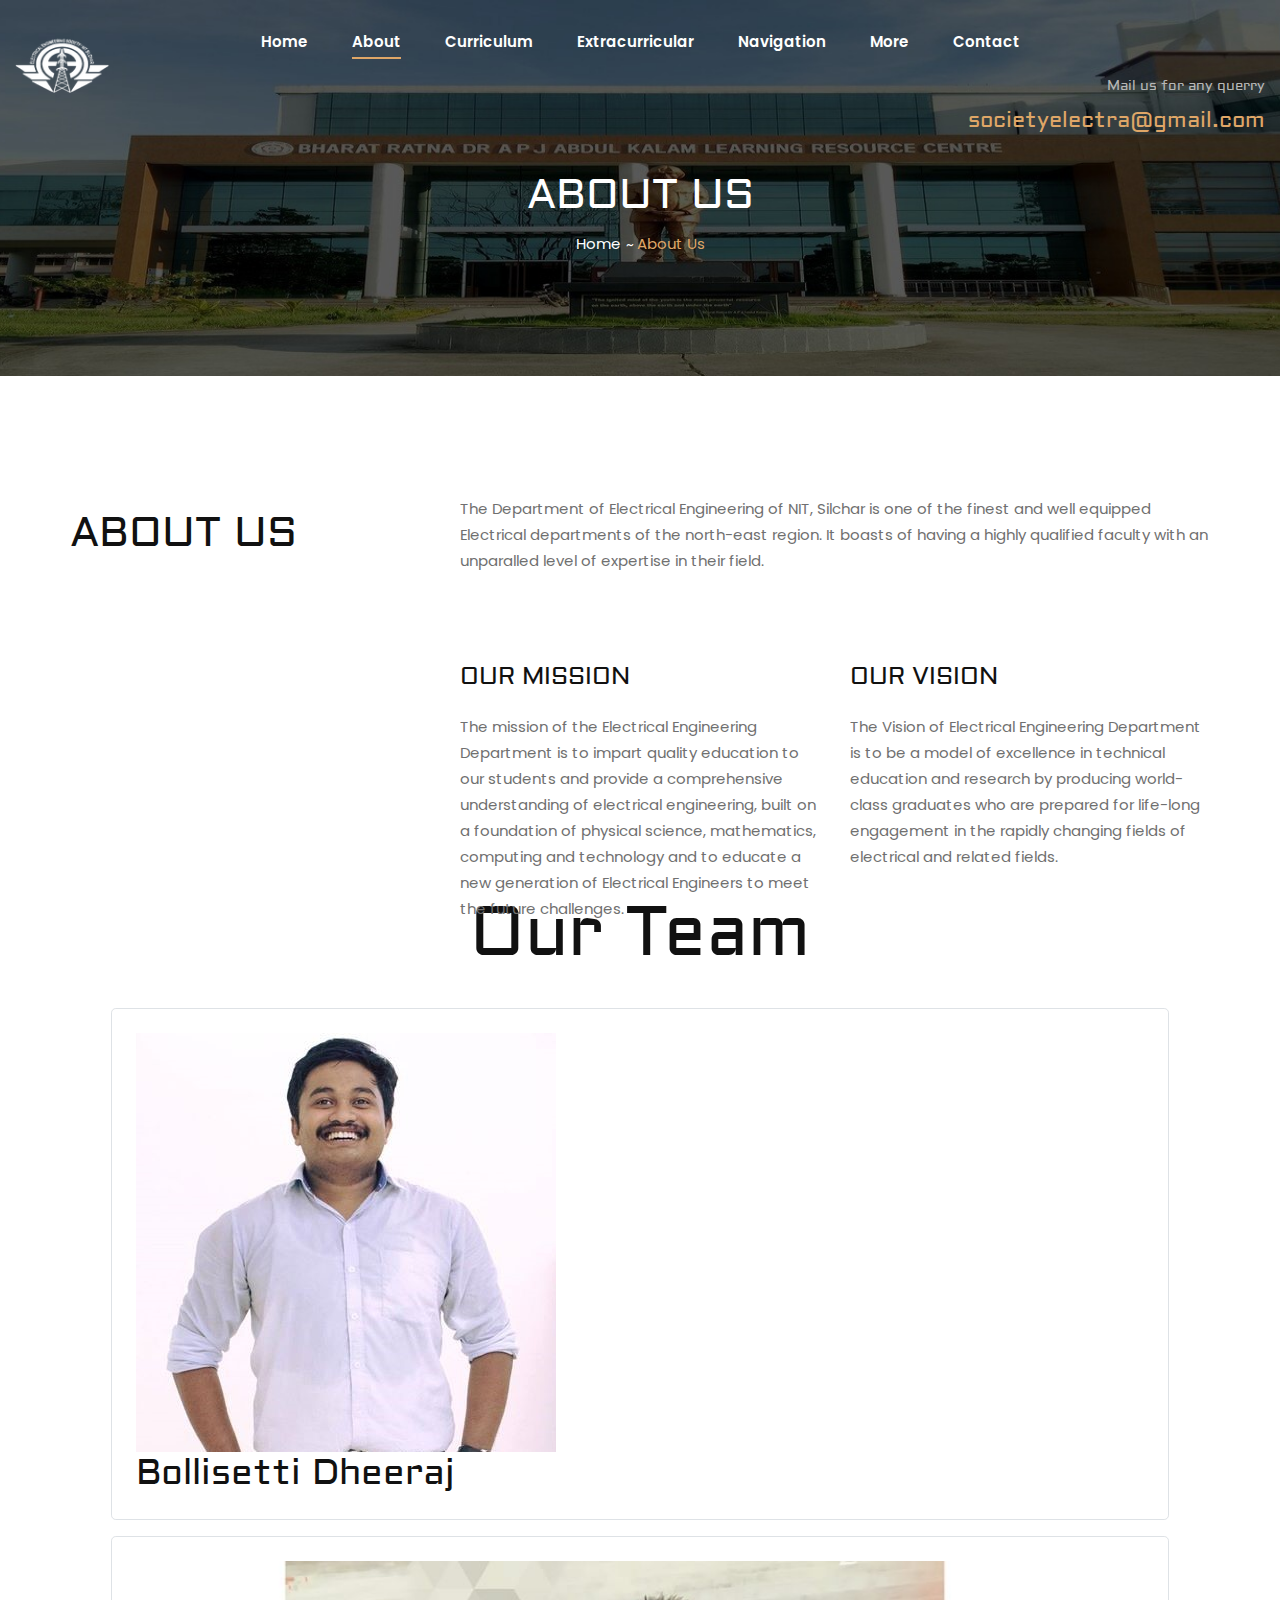
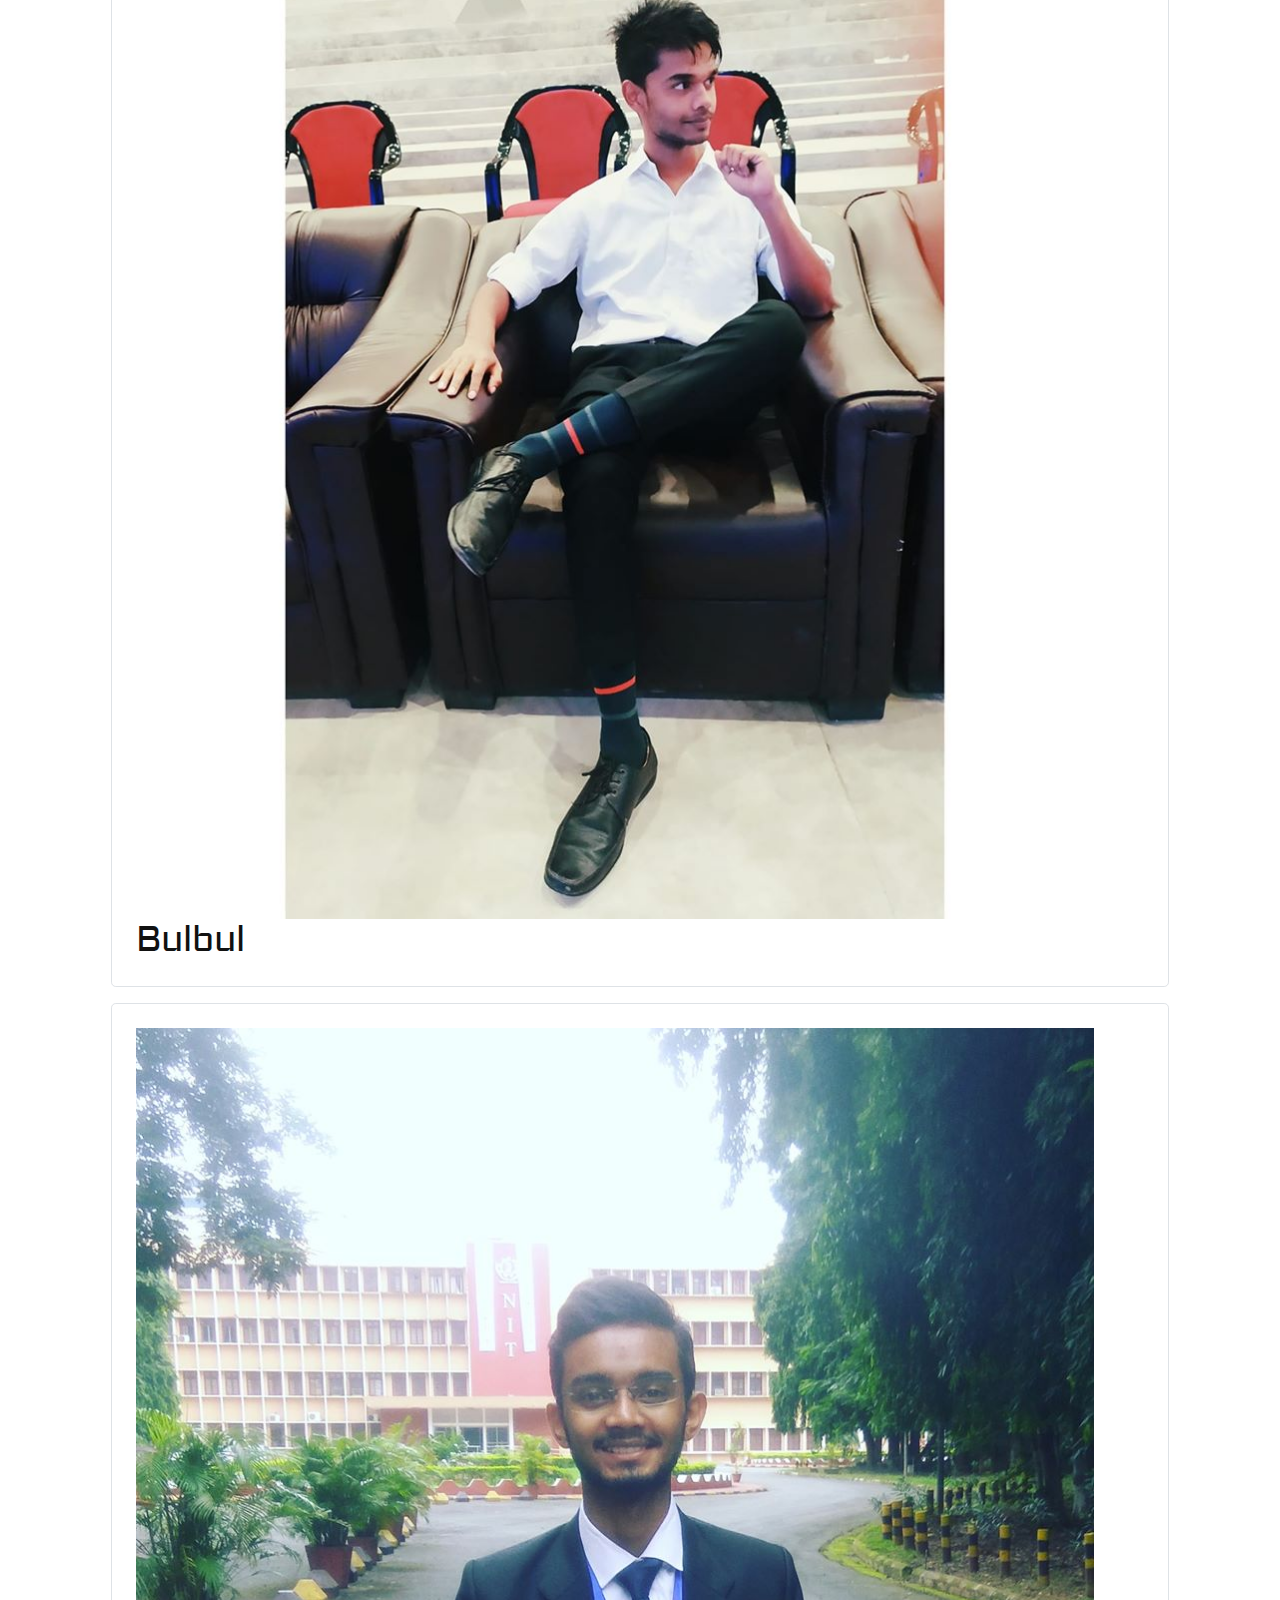
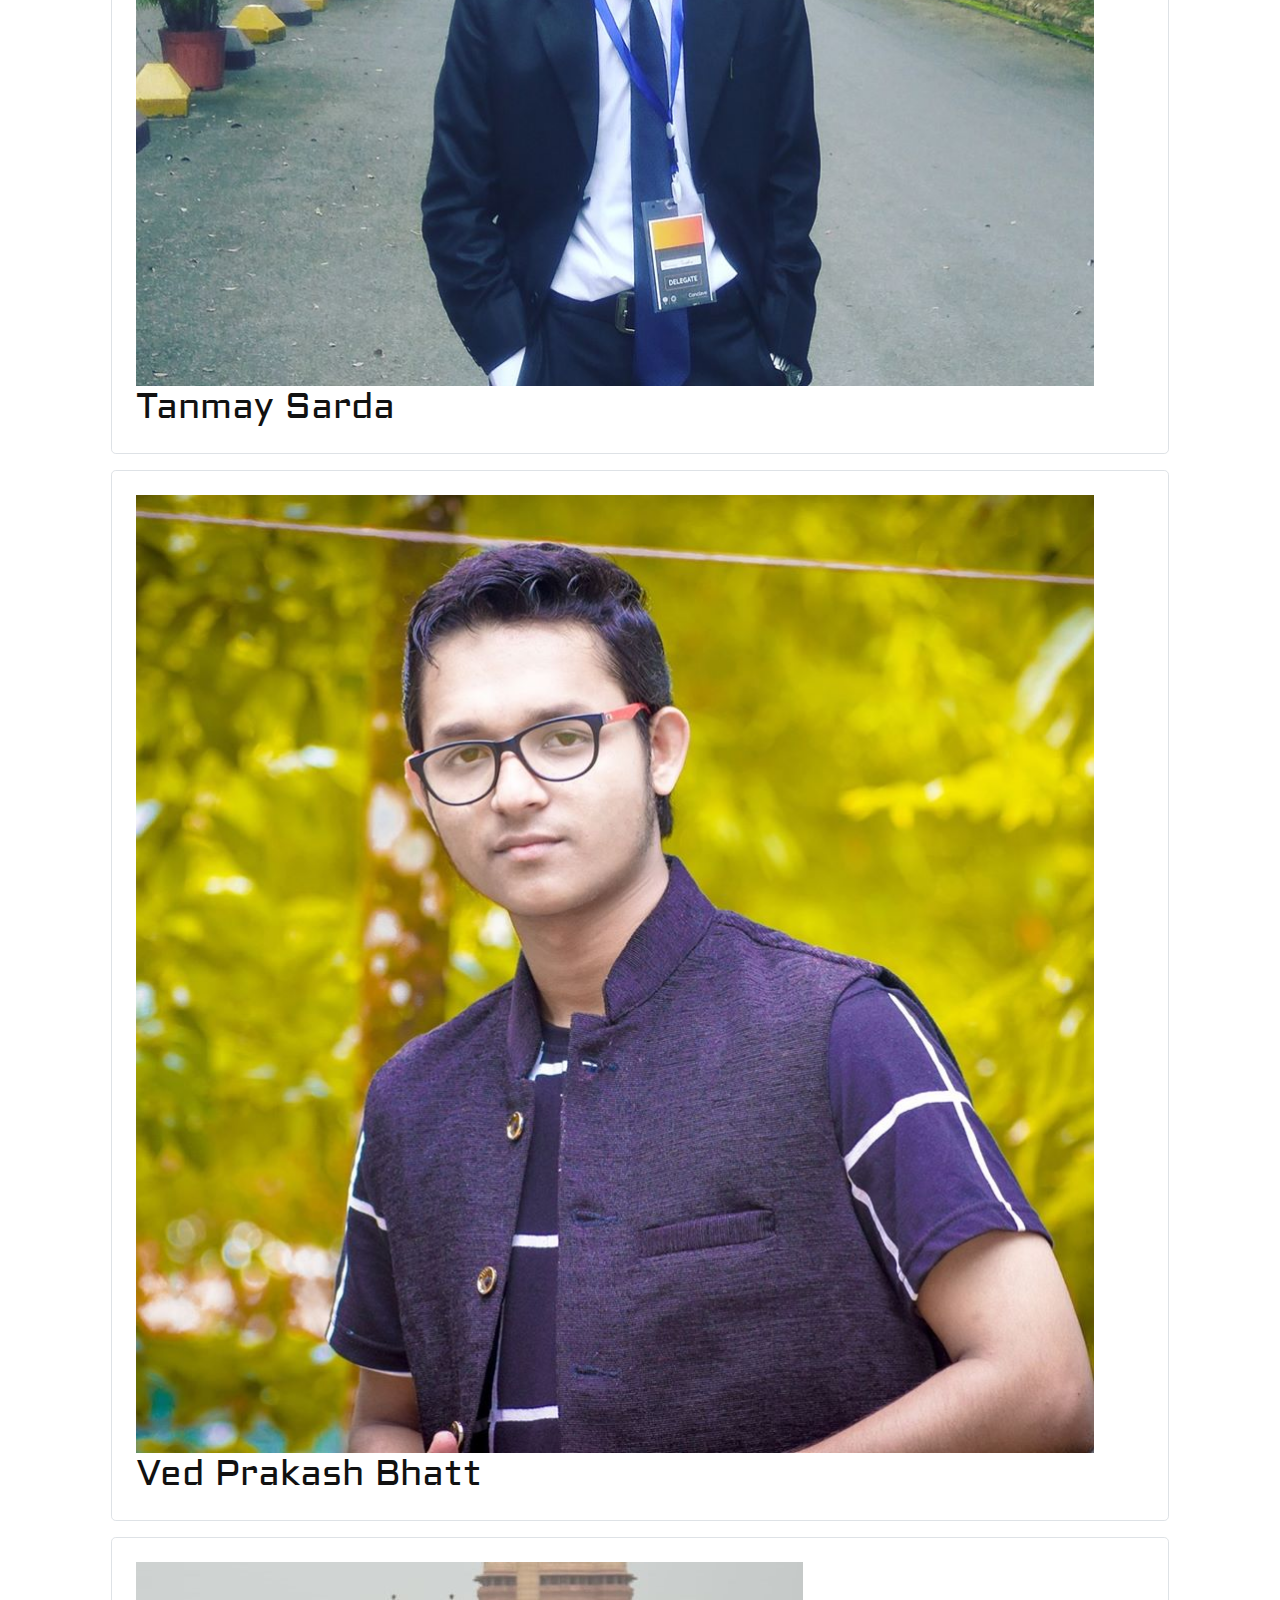
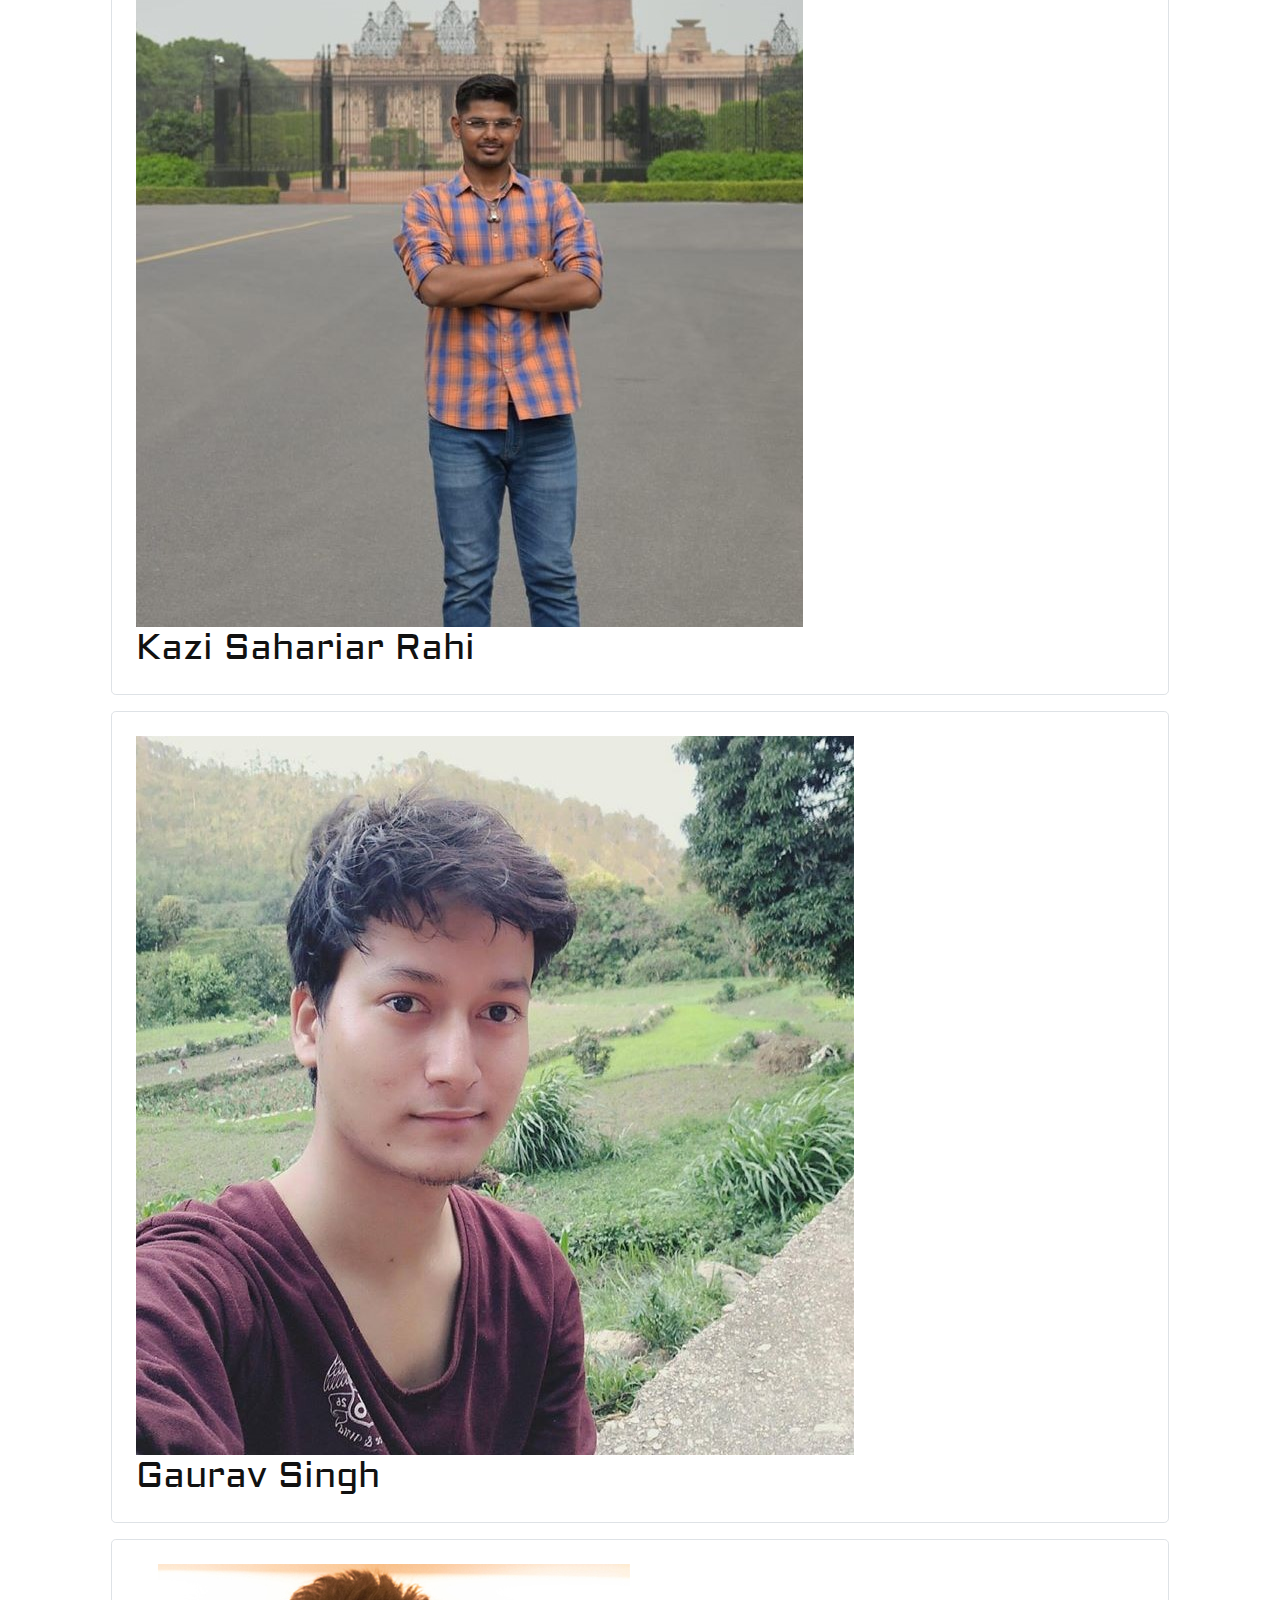
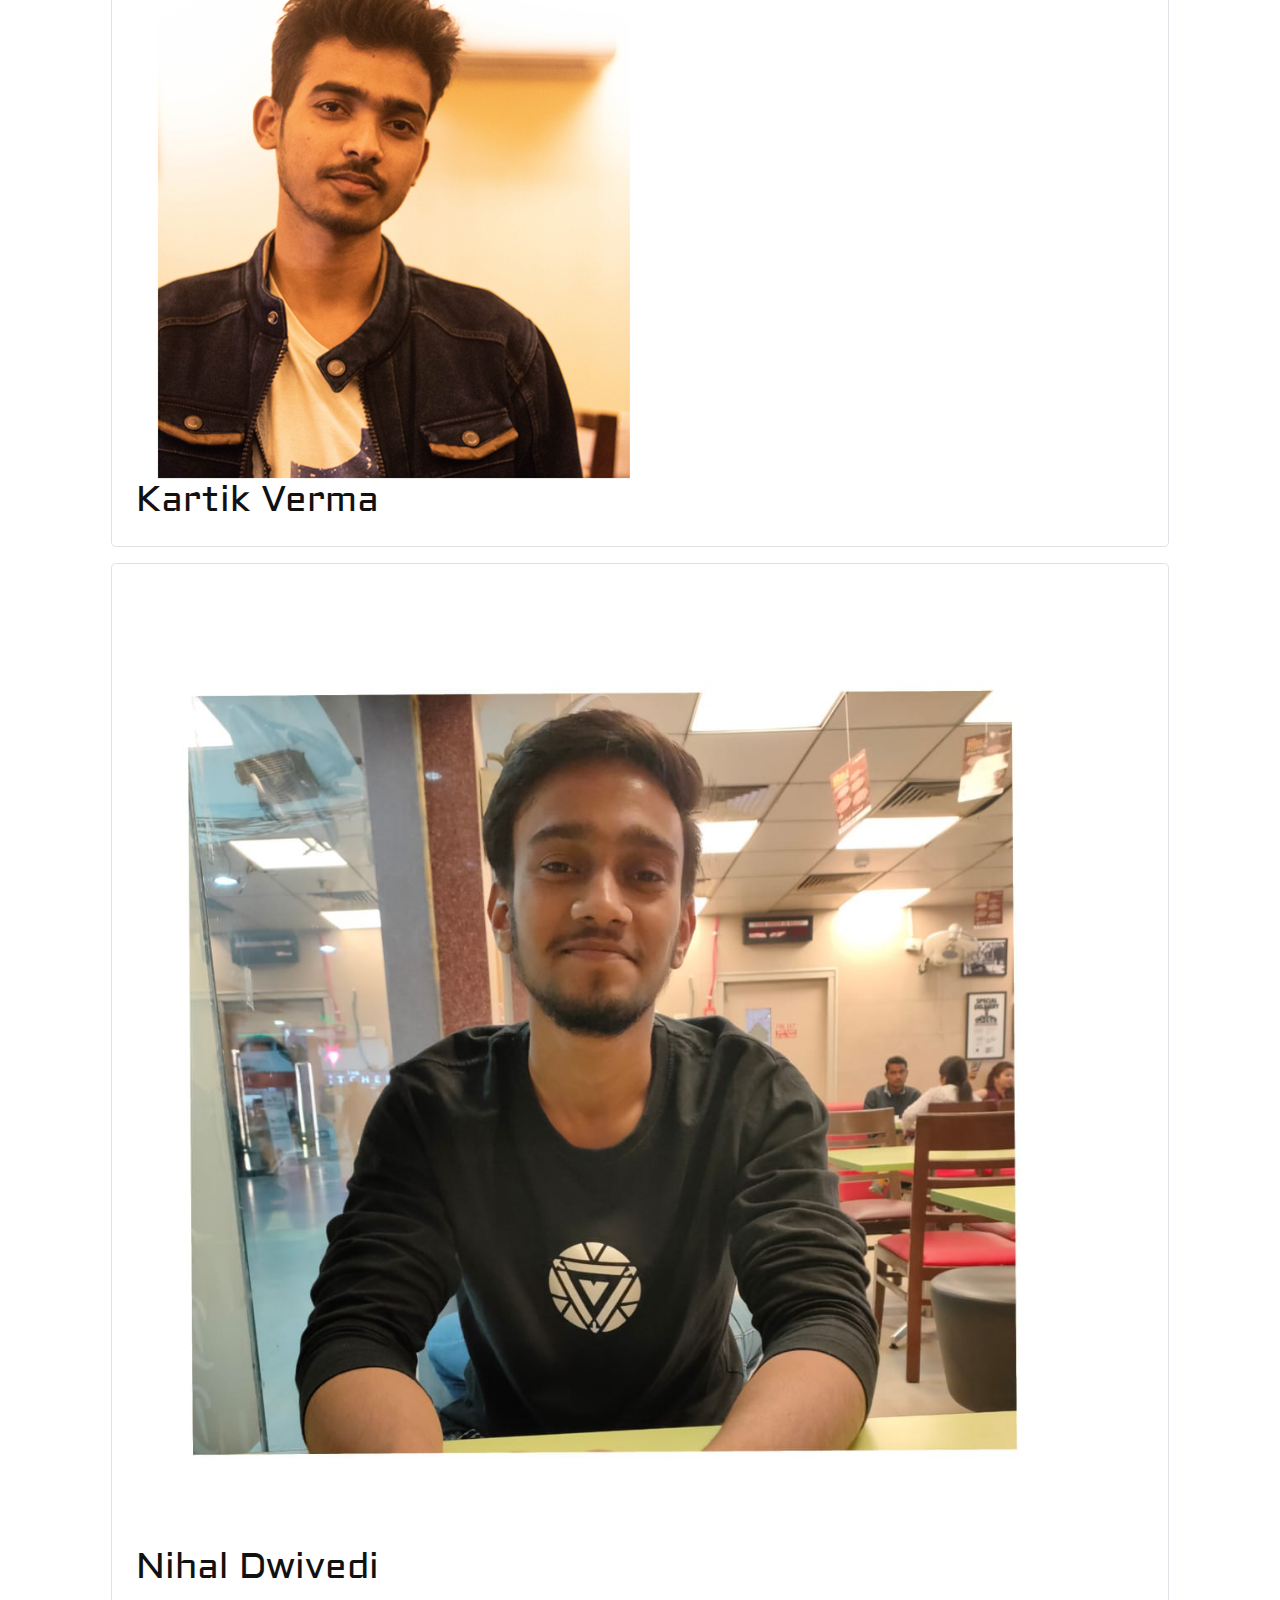
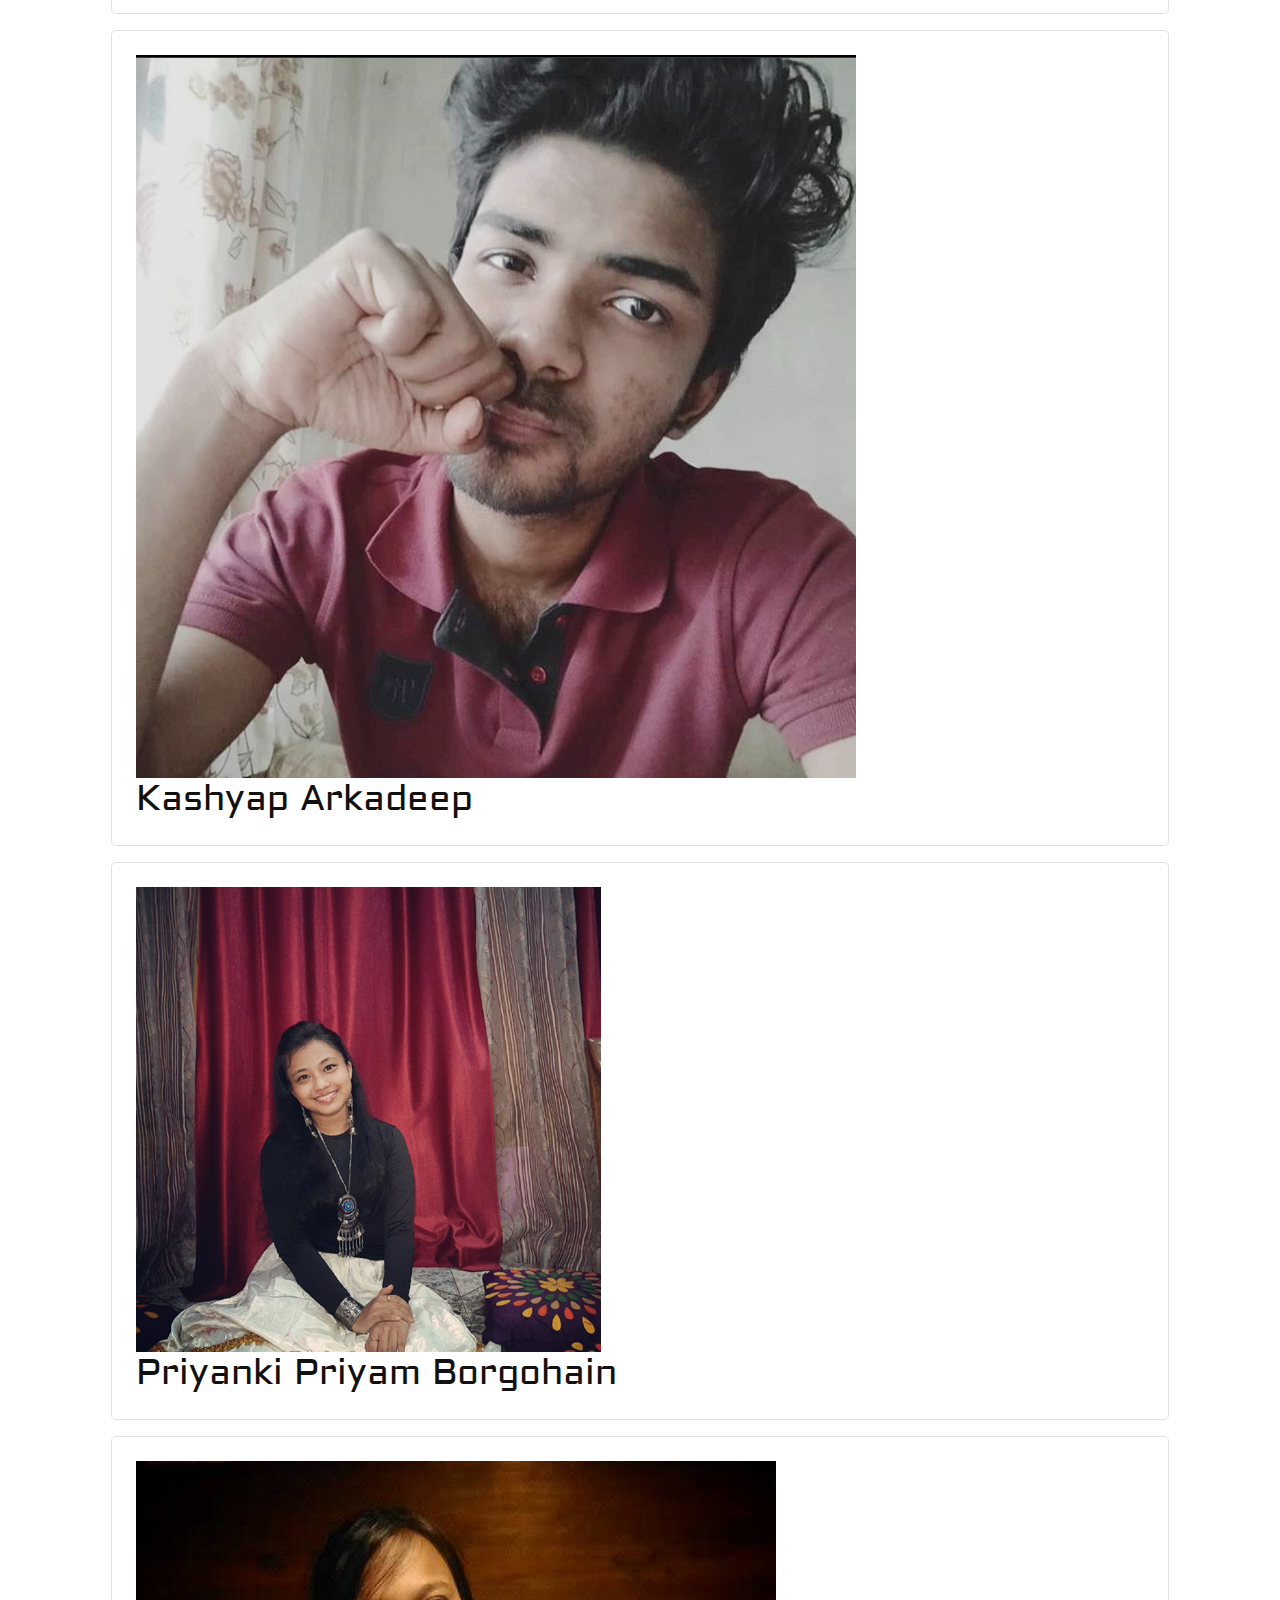
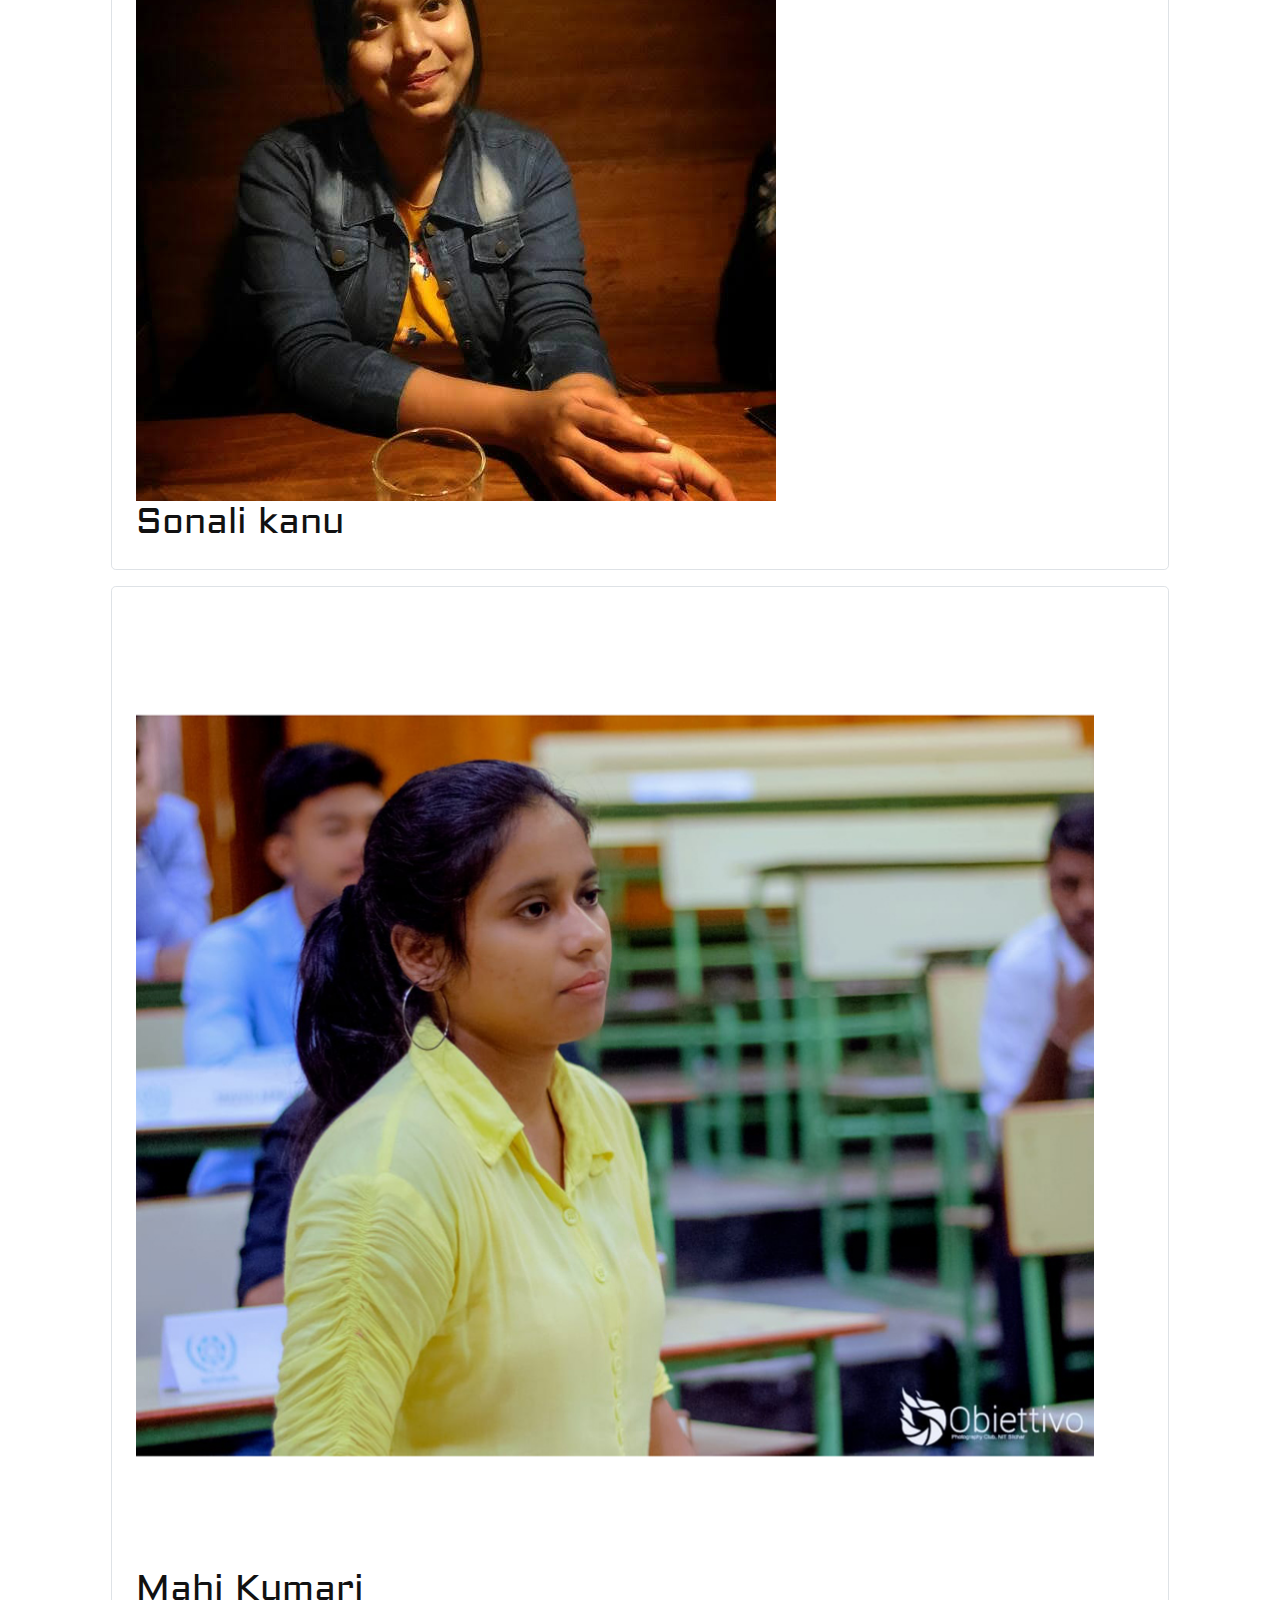
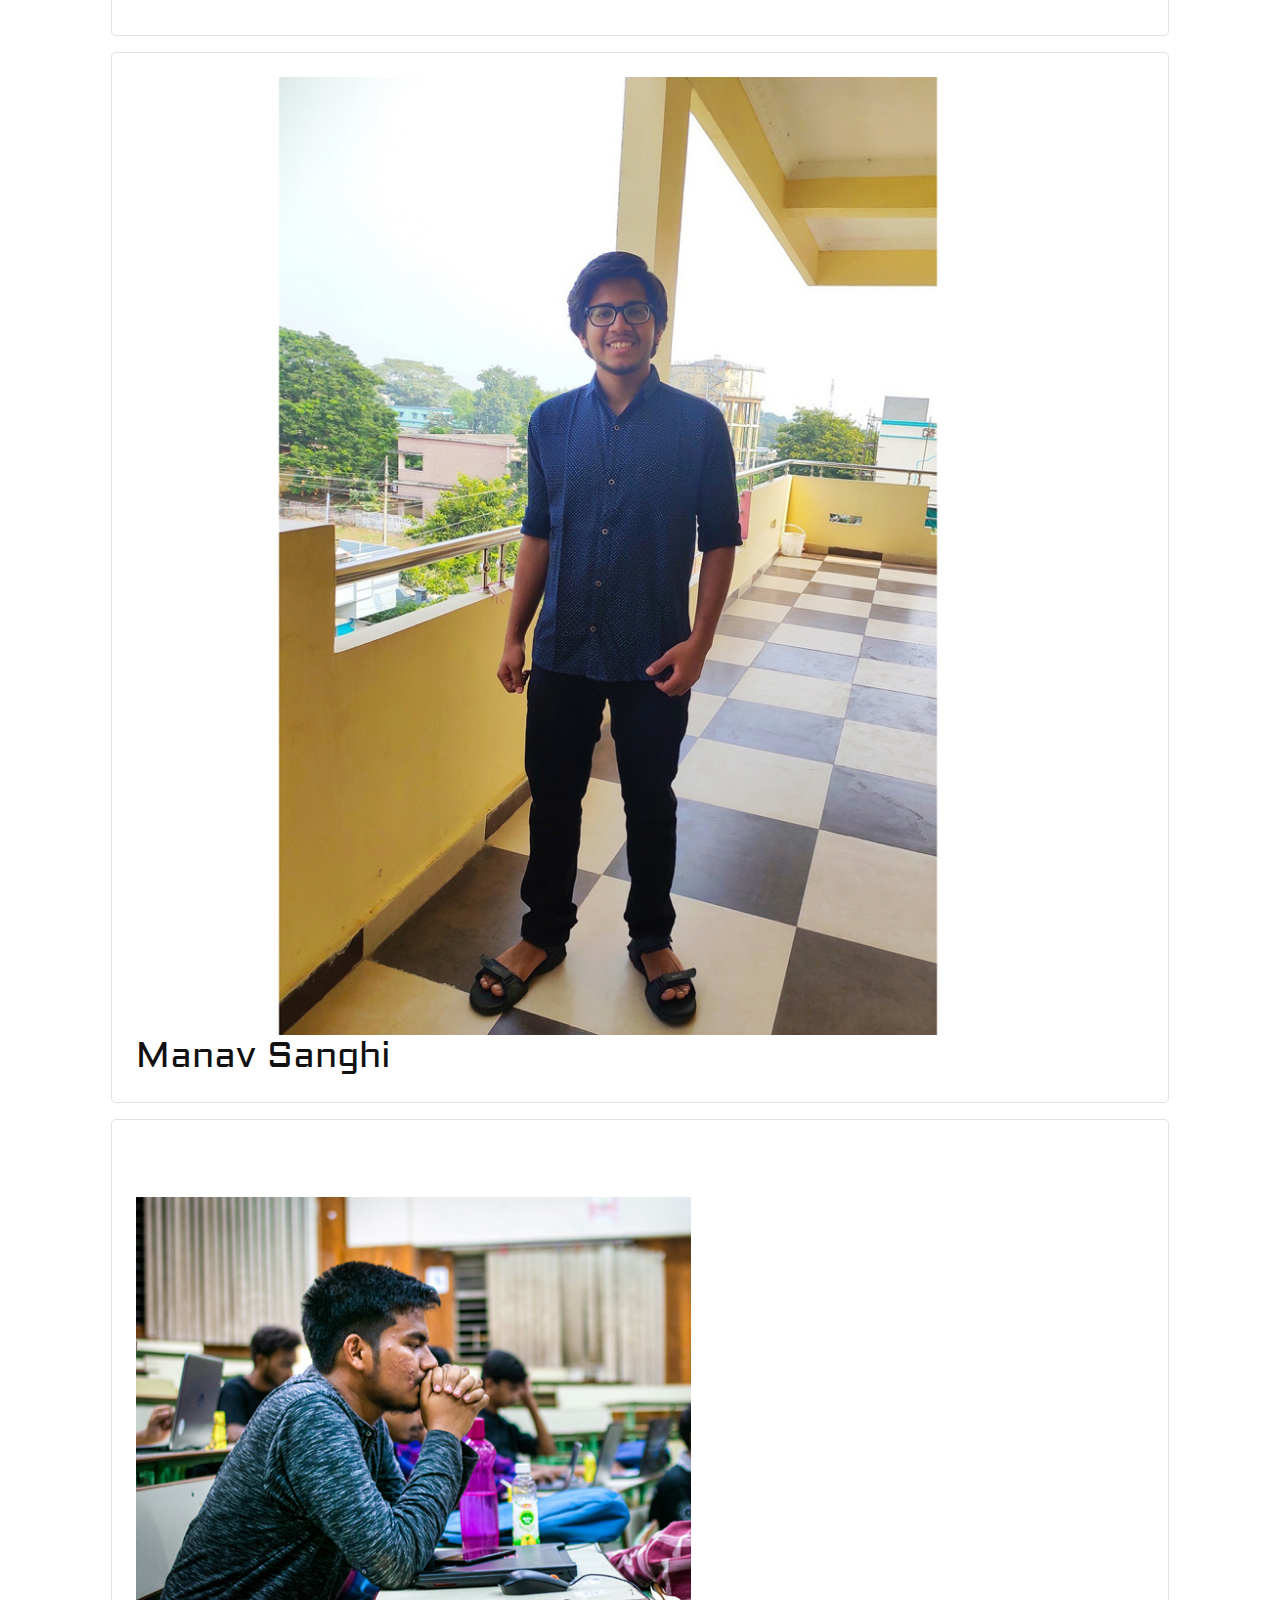
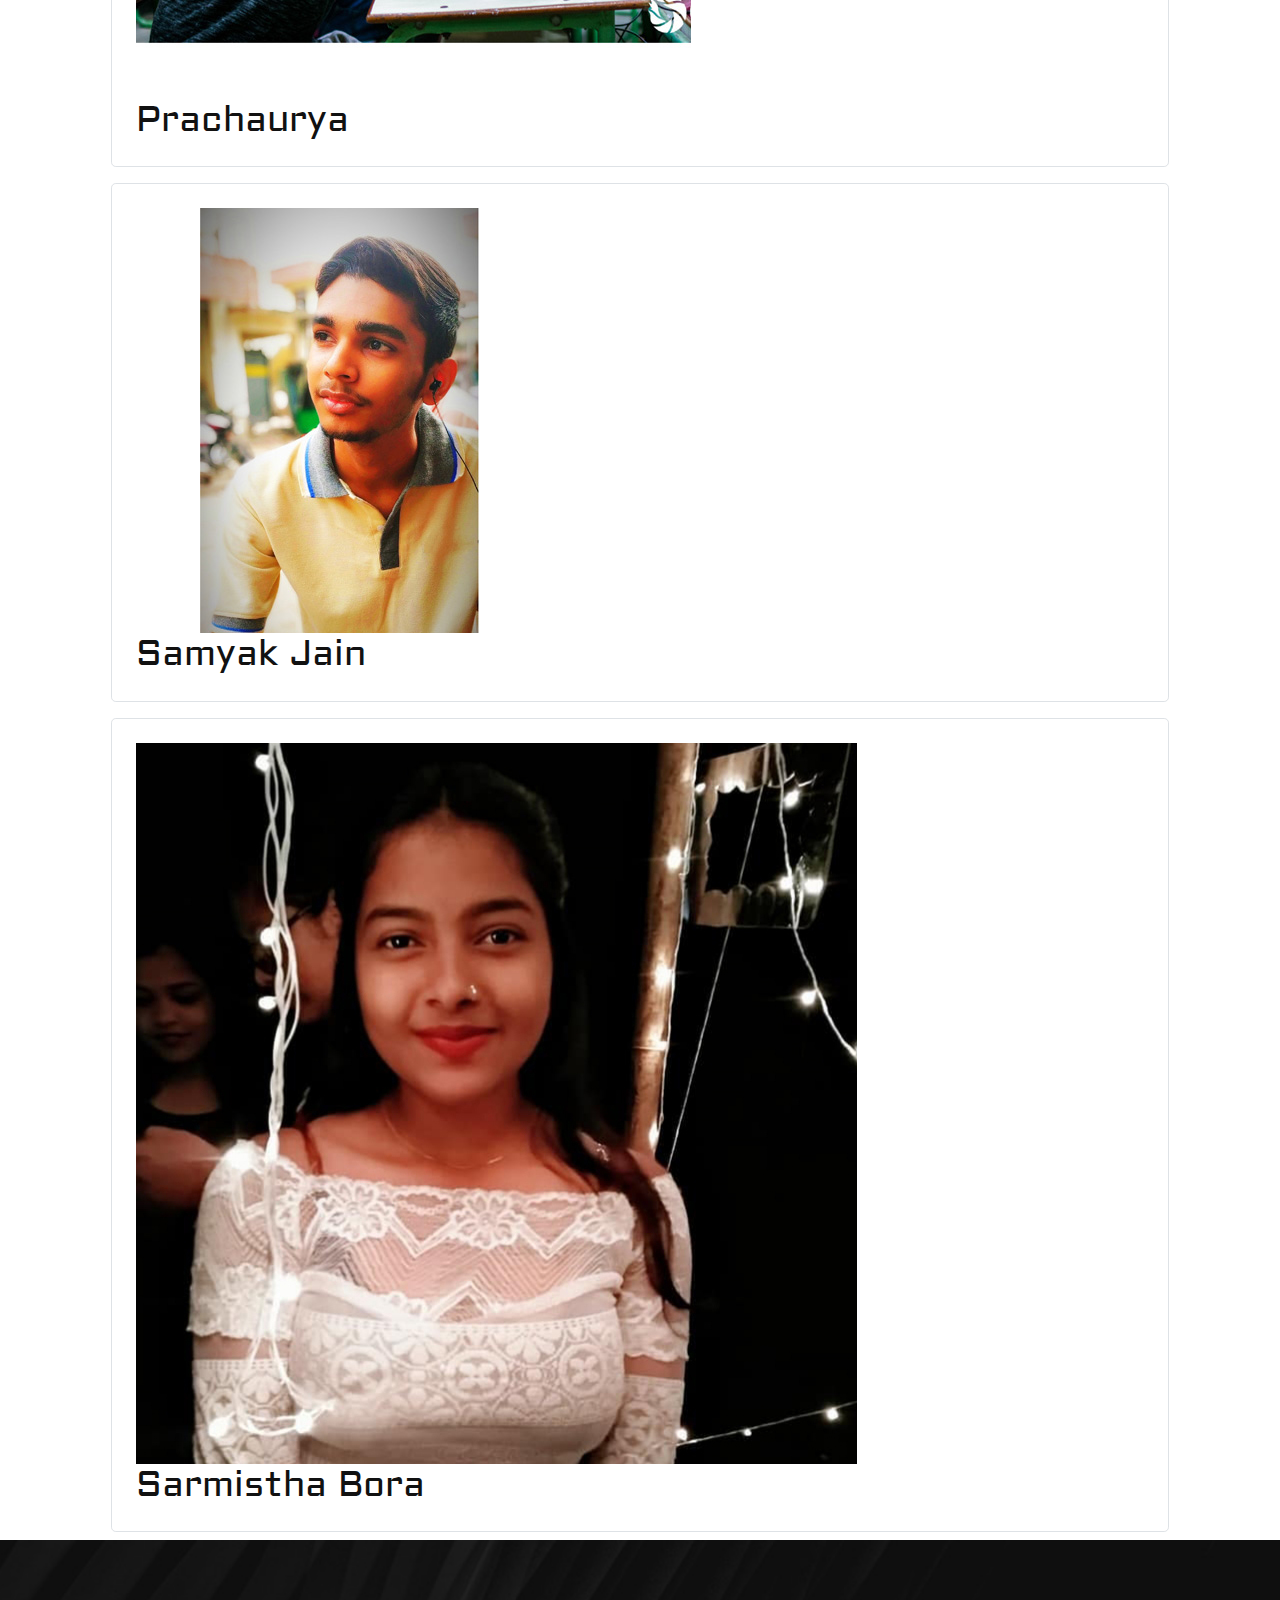
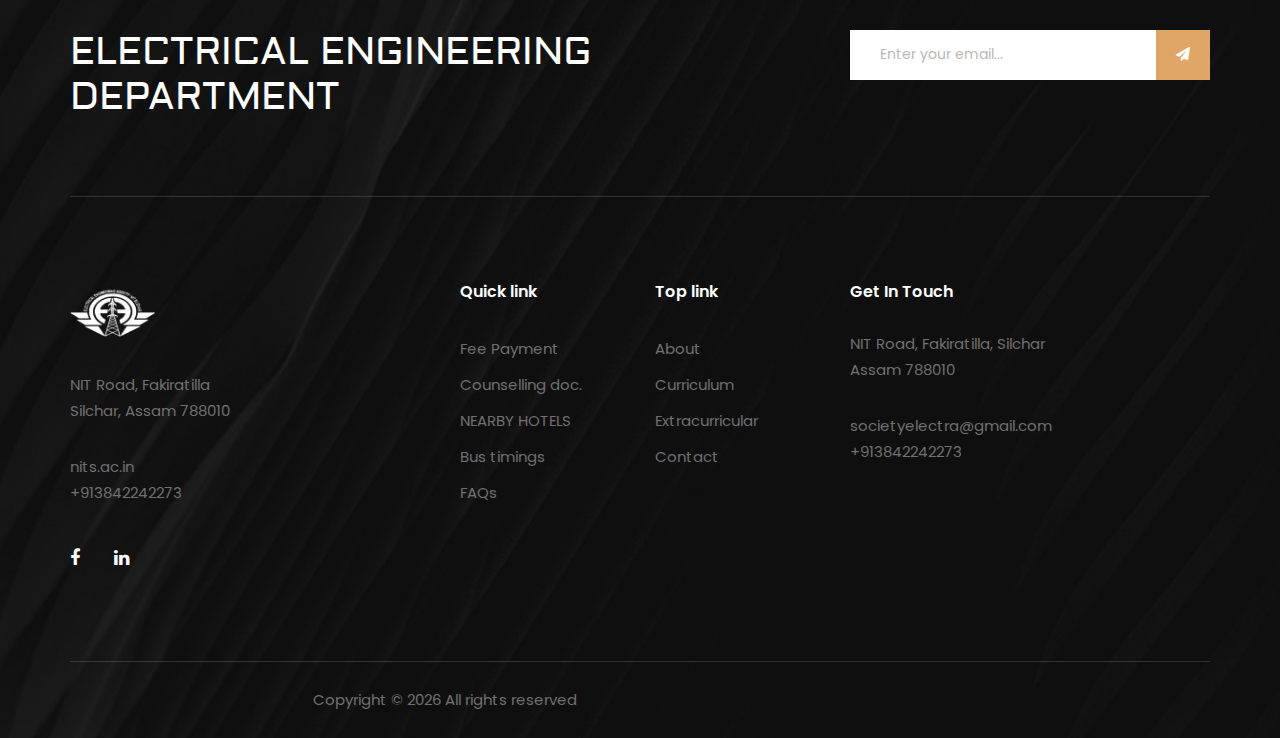
==== about.html @ b8d0cdab "Update about.html" ====
<!DOCTYPE html>
<html lang="zxx">


<!-- Mirrored from preview.colorlib.com/theme/staging/about.html by HTTrack Website Copier/3.x [XR&CO'2014], Sat, 24 Oct 2020 07:42:28 GMT -->

<head>
    <meta charset="UTF-8">
    <meta name="description" content="Staging Template">
    <meta name="keywords" content="Staging, unica, creative, html">
    <meta name="viewport" content="width=device-width, initial-scale=1.0">
    <meta http-equiv="X-UA-Compatible" content="ie=edge">
    <title>Electra society</title>

    <!-- Google Font -->
    <link href="https://fonts.googleapis.com/css2?family=Poppins:wght@300;400;500;600;700;800;900&amp;display=swap" rel="stylesheet">
    <link href="https://fonts.googleapis.com/css2?family=Aldrich&amp;display=swap" rel="stylesheet">

    <!-- Css Styles -->
    <link rel="stylesheet" href="css/bootstrap.min.css" type="text/css">
    <link rel="stylesheet" href="css/font-awesome.min.css" type="text/css">
    <link rel="stylesheet" href="css/elegant-icons.css" type="text/css">
    <link rel="stylesheet" href="css/owl.carousel.min.css" type="text/css">
    <link rel="stylesheet" href="css/slicknav.min.css" type="text/css">
    <link rel="stylesheet" href="css/style.css" type="text/css">
    <link href="https://unpkg.com/tailwindcss@^1.0/dist/tailwind.min.css" rel="stylesheet">
    <style>
        html {
            scroll-behavior: smooth;
        }
    </style>
</head>

<body>
    <!-- Page Preloder -->
    <div id="preloader-active">
        <div class="preloader d-flex align-items-center justify-content-center">
            <div class="preloader-inner position-relative">
                <div class="preloader-circle"></div>
                <div class="preloader-img pere-text">
                    <img src="img/logo/logo.png" alt="logo">
                </div>
            </div>
        </div>
    </div>

    <!-- Offcanvas Menu Begin -->
    <div class="offcanvas-menu-overlay"></div>
    <div class="offcanvas-menu-wrapper">
        <div class="offcanvas__logo">
            <a href="#"><img src="img/elelogo3.png" alt=""></a>
        </div>
        <div id="mobile-menu-wrap"></div>
        <div class="offcanvas__widget">
            <span>Mail us for any querry</span>
            <h4>societyelectra@gmail.com</h4>
        </div>
    </div>
    <!-- Offcanvas Menu End -->

    <!-- Header Section Begin -->
    <header class="header">
        <div class="container-fluid">
            <div class="row">
                <div class="col-lg-3">
                    <div class="header__logo">
                        <a href="#"><img src="img/elelogo3.png" alt=""></a>
                    </div>
                </div>
                <div class="col-lg-12" style="margin-top: -80px;">
                    <nav class="header__menu mobile-menu">
                        <ul>
                            <li><a href="index.html">Home</a></li>
                            <li class="active"><a href="about.html">About</a></li>
                            <li><a href="curriculum.html">Curriculum</a>
                                <ul class="dropdown">
                                    <li><a href="curriculum.html#intro">Introduction</a></li>
                                    <li><a href="curriculum.html#Curriculum">Curriculum</a></li>
                                    <li><a href="curriculum.html#departments">Departments</a></li>
                                    <li><a href="curriculum.html#branch">Branch Change</a></li>
                                    <li><a href="curriculum.html#cpi">CPI Calculation</a></li>
                                    <li><a href="curriculum.html#grade">Grading</a></li>
                                </ul>
                            </li>

                            <li><a href="Extracurricular.html">Extracurricular</a>
                                <ul class="dropdown">
                                    <li><a href="Extracurricular.html#gym"> Gymkhana</a></li>
                                    <li><a href="Extracurricular.html#cultural"> Cultural</a></li>
                                    <li><a href="Extracurricular.html#genfresher"> General Fresher</a></li>
                                    <li><a href="Extracurricular.html#induction">Induction</a></li>

                                    <li><a href="Extracurricular.html#club"> Clubs</a></li>
                                </ul>
                            </li>
                            <!--       <li><a href="campust.html">Campus Transport</a>
                                <ul class="dropdown">
                                    <li><a href="Project-details.html">Project Details</a></li>
                                    <li><a href="about.html">About</a></li>
                                    <li><a href="services.html">Services</a></li>
                                    <li><a href="blog-details.html">Blog Details</a></li>
                                </ul>
                            </li> -->
                            <!--    <li><a href="parents.html">For parents</a>
                                <ul class="dropdown">
                                    <li><a href="Project-details.html">Project Details</a></li>
                                    <li><a href="about.html">About</a></li>
                                    <li><a href="services.html">Services</a></li>
                                    <li><a href="blog-details.html">Blog Details</a></li>
                                </ul>
                            </li> -->
                            <li><a href="navigation.html">Navigation</a>
                                <ul class="dropdown">
                                    <li><a href="navigation.html#location">Location</a></li>
                                    <li><a href="navigation.html#campusreach">How to reach campus</a></li>
                                    <li><a href="contact.html#map">Map</a></li>


                                </ul>
                            </li>



                            <li><a href="">More</a>
                                <ul class="dropdown">
                                    <li><a href="basics.html">Basics</a>
                                        <!--  <ul class="dropdown">
                                    <li><a href="Project-details.html">Project Details</a></li>
                                    <li><a href="about.html">About</a></li>
                                    <li><a href="services.html">Services</a></li>
                                    <li><a href="blog-details.html">Blog Details</a></li>
                                </ul> -->
                                    </li>
                                    <li><a href="parents.html">For parents</a>
                                        <!--  <ul class="dropdown">
                                    <li><a href="Project-details.html">Project Details</a></li>
                                    <li><a href="about.html">About</a></li>
                                    <li><a href="services.html">Services</a></li>
                                    <li><a href="blog-details.html">Blog Details</a></li>
                                </ul> -->
                                    </li>
                                    <li><a href="campust.html">Campus Transport </a>
                                        <!--  <ul class="dropdown">
                                    <li><a href="Project-details.html">Project Details</a></li>
                                    <li><a href="about.html">About</a></li>
                                    <li><a href="services.html">Services</a></li>
                                    <li><a href="blog-details.html">Blog Details</a></li>
                                </ul> -->
                                    </li>
                                    <li><a href="campus.html">Campus life</a>
                                        <!--  <ul class="dropdown">
                                    <li><a href="Project-details.html">Project Details</a></li>
                                    <li><a href="about.html">About</a></li>
                                    <li><a href="services.html">Services</a></li>
                                    <li><a href="blog-details.html">Blog Details</a></li>
                                </ul> -->
                                    </li>

                                    <li><a href="faq.html">FAQ</a>
                                        <!--  <ul class="dropdown">
                                    <li><a href="Project-details.html">Project Details</a></li>
                                    <li><a href="about.html">About</a></li>
                                    <li><a href="services.html">Services</a></li>
                                    <li><a href="blog-details.html">Blog Details</a></li>
                                </ul> -->
                                    </li>
                                </ul>
                            </li>
                            </li>
                            <li><a href="contact.html">Contact</a></li>
                        </ul>
                    </nav>




                    <!--   </li>
                                <li><a href="basics.html">Basics</a>
                                <ul class="dropdown">
                                    <li><a href="Project-details.html">Project Details</a></li>
                                    <li><a href="about.html">About</a></li>
                                    <li><a href="services.html">Services</a></li>
                                    <li><a href="blog-details.html">Blog Details</a></li>
                                </ul>
                            </li> -->



                </div>
                <div class="col-lg-12">
                    <div class="header__widget" style="margin-left: 600px; margin-top: -30px">
                        <span>Mail us for any querry</span>
                        <h4>societyelectra@gmail.com</h4>
                    </div>
                </div>
            </div>
            <div class="canvas__open"><i class="fa fa-bars"></i></div>
        </div>
    </header>
    <!-- Header Section End -->

    <!-- Breadcrumb Section Begin -->
    <div class="breadcrumb-option spad set-bg" data-setbg="img/banner.jpg">
        <div class="container">
            <div class="row">
                <div class="col-lg-12 text-center">
                    <div class="breadcrumb__text">
                        <h2>About Us</h2>
                        <div class="breadcrumb__links">
                            <a href="index-2.html">Home</a>
                            <span>About Us</span>
                        </div>
                    </div>
                </div>
            </div>
        </div>
    </div>
    <!-- Breadcrumb Section End -->

    <!-- About Page Section Begin -->
    <section class="about-page spad">
        <div class="container">
            <div class="row">
                <div class="col-lg-4 col-md-4">
                    <div class="about__text about__page__text">
                        <div class="section-title">
                            <span></span>
                            <h2>About Us</h2>
                        </div>
                        <div class="about__para__text">
                            <p></p>
                        </div>
                    </div>
                </div>
                <div class="col-lg-8 col-md-8">
                    <div class="about__page__services">
                        <div class="about__page__services__text">
                            <p>The Department of Electrical Engineering of NIT, Silchar is one of the finest and well equipped Electrical departments of the north-east region. It boasts of having a highly qualified faculty with an unparalled level of expertise
                                in their field.</p>
                        </div>
                        <div class="row">
                            <div class="col-lg-6 col-md-6 col-sm-6">
                                <div class="services__item">
                                    <img src="img/services/services-5.png" alt="">
                                    <h4>Our Mission</h4>
                                    <p>The mission of the Electrical Engineering Department is to impart quality education to our students and provide a comprehensive understanding of electrical engineering, built on a foundation of physical science, mathematics,
                                        computing and technology and to educate a new generation of Electrical Engineers to meet the future challenges.</p>
                                </div>
                            </div>
                            <div class="col-lg-6 col-md-6 col-sm-6">
                                <div class="services__item">
                                    <img src="img/services/services-6.png" alt="">
                                    <h4>Our Vision</h4>
                                    <p>The Vision of Electrical Engineering Department is to be a model of excellence in technical education and research by producing world-class graduates who are prepared for life-long engagement in the rapidly changing
                                        fields of electrical and related fields.</p>
                                </div>
                            </div>
                        </div>
                    </div>
                </div>
            </div>
        </div>
    </section>
    <!-- About Page Section End -->

    <section class="text-gray-700 body-font" style="margin-top: -150px;">
        <div class="container px-5 py-24 mx-auto">
            <div class="flex flex-col text-center w-full mb-20">
                <h1 class="sm:text-3xl text-2xl font-medium title-font mb-4 text-gray-900">Our Team</h1>
                <p class="lg:w-2/3 mx-auto leading-relaxed text-base"></p>
            </div>
            <div class="flex flex-wrap -m-2">
                <div class="p-2 lg:w-1/3 md:w-1/2 w-full">
                    <a href=" https://www.facebook.com/bolisetti.dheeraj.7">
                        <div class="h-full flex items-center border-gray-200 border p-4 rounded-lg">
                            <img alt="team" class="w-16 h-16 bg-gray-100 object-cover object-center flex-shrink-0 rounded-full mr-4" src="img/team/dheeraj_bhaiya.jpg">
                            <div class="flex-grow">
                                <h2 class="text-gray-900 title-font font-medium">Bollisetti Dheeraj </h2>
                                <!-- <p class="text-gray-500">UI Designer</p> -->
                            </div>
                        </div>
                    </a>
                </div>
                <div class="p-2 lg:w-1/3 md:w-1/2 w-full">
                    <a href="https://www.facebook.com/profile.php?id=100009279933916">
                        <div class="h-full flex items-center border-gray-200 border p-4 rounded-lg">
                            <img alt="team" class="w-16 h-16 bg-gray-100 object-cover object-center flex-shrink-0 rounded-full mr-4" src="img/team/bullbul_bhaiya.jpg">
                            <div class="flex-grow">
                                <h2 class="text-gray-900 title-font font-medium">Bulbul </h2>
                                <!-- <p class="text-gray-500">UI Designer</p> -->
                            </div>
                        </div>
                    </a>
                </div>
                <div class="p-2 lg:w-1/3 md:w-1/2 w-full">
                    <a href="https://www.facebook.com/tanmay.sardar.7355/">
                        <div class="h-full flex items-center border-gray-200 border p-4 rounded-lg">
                            <img alt="team" class="w-16 h-16 bg-gray-100 object-cover object-center flex-shrink-0 rounded-full mr-4" src="img/team/tanmay bhaiya.jpg">
                            <div class="flex-grow">
                                <h2 class="text-gray-900 title-font font-medium">Tanmay Sarda </h2>
                                <!-- <p class="text-gray-500">UI Designer</p> -->
                            </div>
                        </div>
                    </a>
                </div>
                <div class="p-2 lg:w-1/3 md:w-1/2 w-full">
                    <a href="https://www.facebook.com/profile.php?id=100011459531500">
                        <div class="h-full flex items-center border-gray-200 border p-4 rounded-lg">
                            <img alt="team" class="w-16 h-16 bg-gray-100 object-cover object-center flex-shrink-0 rounded-full mr-4" src="img/team/kazi_bhaiya.jpg">
                            <div class="flex-grow">
                                <h2 class="text-gray-900 title-font font-medium">Ved Prakash Bhatt </h2>
                                <!-- <p class="text-gray-500">UI Designer</p> -->
                            </div>
                        </div>
                    </a>
                </div>
                <div class="p-2 lg:w-1/3 md:w-1/2 w-full">
                    <a href="https://www.facebook.com/shahriar.rahi.7">
                        <div class="h-full flex items-center border-gray-200 border p-4 rounded-lg">
                            <img alt="team" class="w-16 h-16 bg-gray-100 object-cover object-center flex-shrink-0 rounded-full mr-4" src="img/team/ved_bhaiya.jpg">
                            <div class="flex-grow">
                                <h2 class="text-gray-900 title-font font-medium">Kazi Sahariar Rahi </h2>
                                <!-- <p class="text-gray-500">UI Designer</p> -->
                            </div>
                        </div>
                    </a>
                </div>
                <div class="p-2 lg:w-1/3 md:w-1/2 w-full">
                    <a href="https://www.facebook.com/profile.php?id=100003308682971">
                        <div class="h-full flex items-center border-gray-200 border p-4 rounded-lg">
                            <img alt="team" class="w-16 h-16 bg-gray-100 object-cover object-center flex-shrink-0 rounded-full mr-4" src="img/team/gaurav_bhaiya.jpg">
                            <div class="flex-grow">
                                <h2 class="text-gray-900 title-font font-medium">Gaurav Singh </h2>
                                <!-- <p class="text-gray-500">UI Designer</p> -->
                            </div>
                        </div>
                    </a>
                </div>
                <div class="p-2 lg:w-1/3 md:w-1/2 w-full">
                    <a href="https://www.facebook.com/kartik.verma.5492/">
                        <div class="h-full flex items-center border-gray-200 border p-4 rounded-lg">
                            <img alt="team" class="w-16 h-16 bg-gray-100 object-cover object-center flex-shrink-0 rounded-full mr-4" src="img/team/kartik.jpg">
                            <div class="flex-grow">
                                <h2 class="text-gray-900 title-font font-medium">Kartik Verma </h2>
                                <!-- <p class="text-gray-500">UI Designer</p> -->
                            </div>
                        </div>
                    </a>
                </div>
                <div class="p-2 lg:w-1/3 md:w-1/2 w-full">
                    <a href="https://www.facebook.com/nihal.dwivedi.7549">
                        <div class="h-full flex items-center border-gray-200 border p-4 rounded-lg">
                            <img alt="team" class="w-16 h-16 bg-gray-100 object-cover object-center flex-shrink-0 rounded-full mr-4" src="img/team/Nihal.jpg">
                            <div class="flex-grow">
                                <h2 class="text-gray-900 title-font font-medium">Nihal Dwivedi</h2>
                                <!-- <p class="text-gray-500">UI Designer</p> -->
                            </div>
                        </div>
                    </a>
                </div>
                <div class="p-2 lg:w-1/3 md:w-1/2 w-full">
                    <a href="https://www.facebook.com/arko.kashyap">
                        <div class="h-full flex items-center border-gray-200 border p-4 rounded-lg">
                            <img alt="team" class="w-16 h-16 bg-gray-100 object-cover object-center flex-shrink-0 rounded-full mr-4" src="img/team/arko.png">
                            <div class="flex-grow">
                                <h2 class="text-gray-900 title-font font-medium">Kashyap Arkadeep </h2>
                                <!-- <p class="text-gray-500">UI Designer</p> -->
                            </div>
                        </div>
                    </a>
                </div>
                <div class="p-2 lg:w-1/3 md:w-1/2 w-full">
                    <a href="https://www.facebook.com/pihu.gohain.58">
                        <div class="h-full flex items-center border-gray-200 border p-4 rounded-lg">
                            <img alt="team" class="w-16 h-16 bg-gray-100 object-cover object-center flex-shrink-0 rounded-full mr-4" src="img/team/Priyanki.jpg">
                            <div class="flex-grow">
                                <h2 class="text-gray-900 title-font font-medium">Priyanki Priyam Borgohain </h2>
                                <!-- <p class="text-gray-500">UI Designer</p> -->
                            </div>
                        </div>
                    </a>
                </div>
                <div class="p-2 lg:w-1/3 md:w-1/2 w-full">
                    <a href="https://www.facebook.com/sonalikanu.999">
                        <div class="h-full flex items-center border-gray-200 border p-4 rounded-lg">
                            <img alt="team" class="w-16 h-16 bg-gray-100 object-cover object-center flex-shrink-0 rounded-full mr-4" src="img/team/Sonali.jpg">
                            <div class="flex-grow">
                                <h2 class="text-gray-900 title-font font-medium">Sonali kanu </h2>
                                <!-- <p class="text-gray-500">UI Designer</p> -->
                            </div>
                        </div>
                    </a>
                </div>
                <div class="p-2 lg:w-1/3 md:w-1/2 w-full">
                    <a href="https://www.facebook.com/profile.php?id=100023925109996">
                        <div class="h-full flex items-center border-gray-200 border p-4 rounded-lg">
                            <img alt="team" class="w-16 h-16 bg-gray-100 object-cover object-center flex-shrink-0 rounded-full mr-4" src="img/team/Mahi.jpeg">
                            <div class="flex-grow">
                                <h2 class="text-gray-900 title-font font-medium">Mahi Kumari </h2>
                                <!-- <p class="text-gray-500">UI Designer</p> -->
                            </div>
                        </div>
                    </a>
                </div>

                <div class="p-2 lg:w-1/3 md:w-1/2 w-full">
                    <a href="https://www.facebook.com/manav.sanghi">
                        <div class="h-full flex items-center border-gray-200 border p-4 rounded-lg">
                            <img alt="team" class="w-16 h-16 bg-gray-100 object-cover object-center flex-shrink-0 rounded-full mr-4" src="img/team/manav.jpg">
                            <div class="flex-grow">
                                <h2 class="text-gray-900 title-font font-medium">Manav Sanghi </h2>
                                <!-- <p class="text-gray-500">UI Designer</p> -->
                            </div>
                        </div>
                    </a>
                </div>
                <div class="p-2 lg:w-1/3 md:w-1/2 w-full">
                    <a href="https://www.facebook.com/prachurya.nath/">
                        <div class="h-full flex items-center border-gray-200 border p-4 rounded-lg">
                            <img alt="team" class="w-16 h-16 bg-gray-100 object-cover object-center flex-shrink-0 rounded-full mr-4" src="img/team/Prachurya.jpg">
                            <div class="flex-grow">
                                <h2 class="text-gray-900 title-font font-medium">Prachaurya</h2>
                                <!-- <p class="text-gray-500">UI Designer</p> -->
                            </div>
                        </div>
                    </a>
                </div>
                <div class="p-2 lg:w-1/3 md:w-1/2 w-full">
                    <a href="https://www.facebook.com/profile.php?id=100012628171923">
                        <div class="h-full flex items-center border-gray-200 border p-4 rounded-lg">
                            <img alt="team" class="w-16 h-16 bg-gray-100 object-cover object-center flex-shrink-0 rounded-full mr-4" src="img/team/Samyak.jpg">
                            <div class="flex-grow">
                                <h2 class="text-gray-900 title-font font-medium">Samyak Jain </h2>
                                <!-- <p class="text-gray-500">UI Designer</p> -->
                            </div>
                        </div>
                    </a>
                </div>
                <div class="p-2 lg:w-1/3 md:w-1/2 w-full">
                    <a href="https://www.facebook.com/profile.php?id=100012628171923">
                        <div class="h-full flex items-center border-gray-200 border p-4 rounded-lg">
                            <img alt="team" class="w-16 h-16 bg-gray-100 object-cover object-center flex-shrink-0 rounded-full mr-4" src="img/team/Sarmistha.jpg">
                            <div class="flex-grow">
                                <h2 class="text-gray-900 title-font font-medium">Sarmistha Bora </h2>
                                <!-- <p class="text-gray-500">UI Designer</p> -->
                            </div>
                        </div>
                    </a>
                </div>
            </div>
        </div>
    </section>

    <!-- Footer Section Begin -->
    <footer class="footer set-bg" data-setbg="img/footer-bg.jpg">
        <div class="container">
            <div class="footer__top">
                <div class="row">
                    <div class="col-lg-8 col-md-6">
                        <div class="footer__top__text">
                            <h2>Electrical engineering department</h2>
                        </div>
                    </div>
                    <div class="col-lg-4 col-md-6">
                        <div class="footer__top__newslatter">
                            <form action="https://formspree.io/f/xnqodrdk" method="POST">
                                <input type="text" placeholder="Enter your email..." name="Email">

                                <button type="submit"><i class="fa fa-send"></i></button>
                            </form>
                        </div>
                    </div>
                </div>
            </div>
            <div class="row">
                <div class="col-lg-3 col-md-6 col-sm-6">
                    <div class="footer__about">
                        <div class="footer__logo">
                            <a href="#"><img src="img/elelogo2.png" alt=""></a>
                        </div>
                        <p>NIT Road, Fakiratilla <br />Silchar, Assam 788010</p>
                        <ul>
                            <li>nits.ac.in</li>
                            <li>+913842242273</li>
                        </ul>
                        <div class="footer__social">
                            <a href="https://www.facebook.com/electra.nits"><i class="fa fa-facebook"></i></a>
                            <!-- <a href="#"><i class="fa fa-twitter"></i></a> -->
                            <!-- <a href="#"><i class="fa fa-instagram"></i></a> -->
                            <a href="https://www.linkedin.com/company/electrical-engineering-society-nit-silchar/"><i class="fa fa-linkedin"></i></a>
                        </div>
                    </div>
                </div>
                <div class="col-lg-2 offset-lg-1 col-md-3 col-sm-6">
                    <div class="footer__widget">
                        <h6>Quick link</h6>
                        <ul>
                            <li><a href="basics.html#fee">Fee Payment</a></li>
                            <li><a href="basics.html#coun">Counselling doc. </a></li>
                            <li><a href="parents.html#nearhostel">NEARBY HOTELS</a></li>
                            <li><a href="campust.html#bus">Bus timings</a></li>
                            <li><a href="faq.html">FAQs</a></li>
                        </ul>
                    </div>
                </div>
                <div class="col-lg-2 col-md-3 col-sm-6">
                    <div class="footer__widget">
                        <h6>Top link</h6>
                        <ul>
                            <li><a href="about.html">About</a></li>
                            <li><a href="curriculum.html">Curriculum</a></li>
                            <li><a href="extracurricular.html">Extracurricular</a></li>
                            <li><a href="contact.html">Contact</a></li>
                        </ul>
                    </div>
                </div>
                <div class="col-lg-4 col-md-6 col-sm-6">
                    <div class="footer__address">
                        <h6>Get In Touch</h6>
                        <p>NIT Road, Fakiratilla, Silchar <br />Assam 788010</p>
                        <ul>
                            <li>societyelectra@gmail.com</li>
                            <li>+913842242273</li>
                        </ul>
                    </div>
                </div>
            </div>
            <div class="copyright">
                <div class="row" style="text-align: center;">
                    <div class="col-lg-8 col-md-7">
                        <div class="copyright__text">
                            <p>Copyright ©
                                <script>
                                    document.write(new Date().getFullYear());
                                </script> All rights reserved
                            </p>
                        </div>
                    </div>
                </div>
            </div>
        </div>
    </footer>
    <!-- Footer Section End -->

    <!-- Js Plugins -->
    <script src="js/jquery-3.3.1.min.js"></script>
    <script src="js/bootstrap.min.js"></script>
    <script src="js/jquery.slicknav.js"></script>
    <script src="js/owl.carousel.min.js"></script>
    <script src="js/slick.min.js"></script>
    <script src="js/main.js"></script>

    <!-- Global site tag (gtag.js) - Google Analytics -->
    <script async src="https://www.googletagmanager.com/gtag/js?id=UA-23581568-13"></script>
    <script>
        window.dataLayer = window.dataLayer || [];

        function gtag() {
            dataLayer.push(arguments);
        }
        gtag('js', new Date());

        gtag('config', 'UA-23581568-13');
    </script>

</body>


<!-- Mirrored from preview.colorlib.com/theme/staging/about.html by HTTrack Website Copier/3.x [XR&CO'2014], Sat, 24 Oct 2020 07:42:29 GMT -->

</html>
---- css/elegant-icons.css ----
@font-face {
	font-family: 'ElegantIcons';
	src:url('../fonts/ElegantIcons.eot');
	src:url('../fonts/ElegantIconsd41d.eot?#iefix') format('embedded-opentype'),
		url('../fonts/ElegantIcons.woff') format('woff'),
		url('../fonts/ElegantIcons.ttf') format('truetype'),
		url('../fonts/ElegantIcons.svg#ElegantIcons') format('svg');
	font-weight: normal;
	font-style: normal;
}

/* Use the following CSS code if you want to use data attributes for inserting your icons */
[data-icon]:before {
	font-family: 'ElegantIcons';
	content: attr(data-icon);
	speak: none;
	font-weight: normal;
	font-variant: normal;
	text-transform: none;
	line-height: 1;
	-webkit-font-smoothing: antialiased;
	-moz-osx-font-smoothing: grayscale;
}

/* Use the following CSS code if you want to have a class per icon */
/*
Instead of a list of all class selectors,
you can use the generic selector below, but it's slower:
[class*="your-class-prefix"] {
*/
.arrow_up, .arrow_down, .arrow_left, .arrow_right, .arrow_left-up, .arrow_right-up, .arrow_right-down, .arrow_left-down, .arrow-up-down, .arrow_up-down_alt, .arrow_left-right_alt, .arrow_left-right, .arrow_expand_alt2, .arrow_expand_alt, .arrow_condense, .arrow_expand, .arrow_move, .arrow_carrot-up, .arrow_carrot-down, .arrow_carrot-left, .arrow_carrot-right, .arrow_carrot-2up, .arrow_carrot-2down, .arrow_carrot-2left, .arrow_carrot-2right, .arrow_carrot-up_alt2, .arrow_carrot-down_alt2, .arrow_carrot-left_alt2, .arrow_carrot-right_alt2, .arrow_carrot-2up_alt2, .arrow_carrot-2down_alt2, .arrow_carrot-2left_alt2, .arrow_carrot-2right_alt2, .arrow_triangle-up, .arrow_triangle-down, .arrow_triangle-left, .arrow_triangle-right, .arrow_triangle-up_alt2, .arrow_triangle-down_alt2, .arrow_triangle-left_alt2, .arrow_triangle-right_alt2, .arrow_back, .icon_minus-06, .icon_plus, .icon_close, .icon_check, .icon_minus_alt2, .icon_plus_alt2, .icon_close_alt2, .icon_check_alt2, .icon_zoom-out_alt, .icon_zoom-in_alt, .icon_search, .icon_box-empty, .icon_box-selected, .icon_minus-box, .icon_plus-box, .icon_box-checked, .icon_circle-empty, .icon_circle-slelected, .icon_stop_alt2, .icon_stop, .icon_pause_alt2, .icon_pause, .icon_menu, .icon_menu-square_alt2, .icon_menu-circle_alt2, .icon_ul, .icon_ol, .icon_adjust-horiz, .icon_adjust-vert, .icon_document_alt, .icon_documents_alt, .icon_pencil, .icon_pencil-edit_alt, .icon_pencil-edit, .icon_folder-alt, .icon_folder-open_alt, .icon_folder-add_alt, .icon_info_alt, .icon_error-oct_alt, .icon_error-circle_alt, .icon_error-triangle_alt, .icon_question_alt2, .icon_question, .icon_comment_alt, .icon_chat_alt, .icon_vol-mute_alt, .icon_volume-low_alt, .icon_volume-high_alt, .icon_quotations, .icon_quotations_alt2, .icon_clock_alt, .icon_lock_alt, .icon_lock-open_alt, .icon_key_alt, .icon_cloud_alt, .icon_cloud-upload_alt, .icon_cloud-download_alt, .icon_image, .icon_images, .icon_lightbulb_alt, .icon_gift_alt, .icon_house_alt, .icon_genius, .icon_mobile, .icon_tablet, .icon_laptop, .icon_desktop, .icon_camera_alt, .icon_mail_alt, .icon_cone_alt, .icon_ribbon_alt, .icon_bag_alt, .icon_creditcard, .icon_cart_alt, .icon_paperclip, .icon_tag_alt, .icon_tags_alt, .icon_trash_alt, .icon_cursor_alt, .icon_mic_alt, .icon_compass_alt, .icon_pin_alt, .icon_pushpin_alt, .icon_map_alt, .icon_drawer_alt, .icon_toolbox_alt, .icon_book_alt, .icon_calendar, .icon_film, .icon_table, .icon_contacts_alt, .icon_headphones, .icon_lifesaver, .icon_piechart, .icon_refresh, .icon_link_alt, .icon_link, .icon_loading, .icon_blocked, .icon_archive_alt, .icon_heart_alt, .icon_star_alt, .icon_star-half_alt, .icon_star, .icon_star-half, .icon_tools, .icon_tool, .icon_cog, .icon_cogs, .arrow_up_alt, .arrow_down_alt, .arrow_left_alt, .arrow_right_alt, .arrow_left-up_alt, .arrow_right-up_alt, .arrow_right-down_alt, .arrow_left-down_alt, .arrow_condense_alt, .arrow_expand_alt3, .arrow_carrot_up_alt, .arrow_carrot-down_alt, .arrow_carrot-left_alt, .arrow_carrot-right_alt, .arrow_carrot-2up_alt, .arrow_carrot-2dwnn_alt, .arrow_carrot-2left_alt, .arrow_carrot-2right_alt, .arrow_triangle-up_alt, .arrow_triangle-down_alt, .arrow_triangle-left_alt, .arrow_triangle-right_alt, .icon_minus_alt, .icon_plus_alt, .icon_close_alt, .icon_check_alt, .icon_zoom-out, .icon_zoom-in, .icon_stop_alt, .icon_menu-square_alt, .icon_menu-circle_alt, .icon_document, .icon_documents, .icon_pencil_alt, .icon_folder, .icon_folder-open, .icon_folder-add, .icon_folder_upload, .icon_folder_download, .icon_info, .icon_error-circle, .icon_error-oct, .icon_error-triangle, .icon_question_alt, .icon_comment, .icon_chat, .icon_vol-mute, .icon_volume-low, .icon_volume-high, .icon_quotations_alt, .icon_clock, .icon_lock, .icon_lock-open, .icon_key, .icon_cloud, .icon_cloud-upload, .icon_cloud-download, .icon_lightbulb, .icon_gift, .icon_house, .icon_camera, .icon_mail, .icon_cone, .icon_ribbon, .icon_bag, .icon_cart, .icon_tag, .icon_tags, .icon_trash, .icon_cursor, .icon_mic, .icon_compass, .icon_pin, .icon_pushpin, .icon_map, .icon_drawer, .icon_toolbox, .icon_book, .icon_contacts, .icon_archive, .icon_heart, .icon_profile, .icon_group, .icon_grid-2x2, .icon_grid-3x3, .icon_music, .icon_pause_alt, .icon_phone, .icon_upload, .icon_download, .social_facebook, .social_twitter, .social_pinterest, .social_googleplus, .social_tumblr, .social_tumbleupon, .social_wordpress, .social_instagram, .social_dribbble, .social_vimeo, .social_linkedin, .social_rss, .social_deviantart, .social_share, .social_myspace, .social_skype, .social_youtube, .social_picassa, .social_googledrive, .social_flickr, .social_blogger, .social_spotify, .social_delicious, .social_facebook_circle, .social_twitter_circle, .social_pinterest_circle, .social_googleplus_circle, .social_tumblr_circle, .social_stumbleupon_circle, .social_wordpress_circle, .social_instagram_circle, .social_dribbble_circle, .social_vimeo_circle, .social_linkedin_circle, .social_rss_circle, .social_deviantart_circle, .social_share_circle, .social_myspace_circle, .social_skype_circle, .social_youtube_circle, .social_picassa_circle, .social_googledrive_alt2, .social_flickr_circle, .social_blogger_circle, .social_spotify_circle, .social_delicious_circle, .social_facebook_square, .social_twitter_square, .social_pinterest_square, .social_googleplus_square, .social_tumblr_square, .social_stumbleupon_square, .social_wordpress_square, .social_instagram_square, .social_dribbble_square, .social_vimeo_square, .social_linkedin_square, .social_rss_square, .social_deviantart_square, .social_share_square, .social_myspace_square, .social_skype_square, .social_youtube_square, .social_picassa_square, .social_googledrive_square, .social_flickr_square, .social_blogger_square, .social_spotify_square, .social_delicious_square, .icon_printer, .icon_calulator, .icon_building, .icon_floppy, .icon_drive, .icon_search-2, .icon_id, .icon_id-2, .icon_puzzle, .icon_like, .icon_dislike, .icon_mug, .icon_currency, .icon_wallet, .icon_pens, .icon_easel, .icon_flowchart, .icon_datareport, .icon_briefcase, .icon_shield, .icon_percent, .icon_globe, .icon_globe-2, .icon_target, .icon_hourglass, .icon_balance, .icon_rook, .icon_printer-alt, .icon_calculator_alt, .icon_building_alt, .icon_floppy_alt, .icon_drive_alt, .icon_search_alt, .icon_id_alt, .icon_id-2_alt, .icon_puzzle_alt, .icon_like_alt, .icon_dislike_alt, .icon_mug_alt, .icon_currency_alt, .icon_wallet_alt, .icon_pens_alt, .icon_easel_alt, .icon_flowchart_alt, .icon_datareport_alt, .icon_briefcase_alt, .icon_shield_alt, .icon_percent_alt, .icon_globe_alt, .icon_clipboard {
	font-family: 'ElegantIcons';
	speak: none;
	font-style: normal;
	font-weight: normal;
	font-variant: normal;
	text-transform: none;
	line-height: 1;
	-webkit-font-smoothing: antialiased;
}
.arrow_up:before {
	content: "\21";
}
.arrow_down:before {
	content: "\22";
}
.arrow_left:before {
	content: "\23";
}
.arrow_right:before {
	content: "\24";
}
.arrow_left-up:before {
	content: "\25";
}
.arrow_right-up:before {
	content: "\26";
}
.arrow_right-down:before {
	content: "\27";
}
.arrow_left-down:before {
	content: "\28";
}
.arrow-up-down:before {
	content: "\29";
}
.arrow_up-down_alt:before {
	content: "\2a";
}
.arrow_left-right_alt:before {
	content: "\2b";
}
.arrow_left-right:before {
	content: "\2c";
}
.arrow_expand_alt2:before {
	content: "\2d";
}
.arrow_expand_alt:before {
	content: "\2e";
}
.arrow_condense:before {
	content: "\2f";
}
.arrow_expand:before {
	content: "\30";
}
.arrow_move:before {
	content: "\31";
}
.arrow_carrot-up:before {
	content: "\32";
}
.arrow_carrot-down:before {
	content: "\33";
}
.arrow_carrot-left:before {
	content: "\34";
}
.arrow_carrot-right:before {
	content: "\35";
}
.arrow_carrot-2up:before {
	content: "\36";
}
.arrow_carrot-2down:before {
	content: "\37";
}
.arrow_carrot-2left:before {
	content: "\38";
}
.arrow_carrot-2right:before {
	content: "\39";
}
.arrow_carrot-up_alt2:before {
	content: "\3a";
}
.arrow_carrot-down_alt2:before {
	content: "\3b";
}
.arrow_carrot-left_alt2:before {
	content: "\3c";
}
.arrow_carrot-right_alt2:before {
	content: "\3d";
}
.arrow_carrot-2up_alt2:before {
	content: "\3e";
}
.arrow_carrot-2down_alt2:before {
	content: "\3f";
}
.arrow_carrot-2left_alt2:before {
	content: "\40";
}
.arrow_carrot-2right_alt2:before {
	content: "\41";
}
.arrow_triangle-up:before {
	content: "\42";
}
.arrow_triangle-down:before {
	content: "\43";
}
.arrow_triangle-left:before {
	content: "\44";
}
.arrow_triangle-right:before {
	content: "\45";
}
.arrow_triangle-up_alt2:before {
	content: "\46";
}
.arrow_triangle-down_alt2:before {
	content: "\47";
}
.arrow_triangle-left_alt2:before {
	content: "\48";
}
.arrow_triangle-right_alt2:before {
	content: "\49";
}
.arrow_back:before {
	content: "\4a";
}
.icon_minus-06:before {
	content: "\4b";
}
.icon_plus:before {
	content: "\4c";
}
.icon_close:before {
	content: "\4d";
}
.icon_check:before {
	content: "\4e";
}
.icon_minus_alt2:before {
	content: "\4f";
}
.icon_plus_alt2:before {
	content: "\50";
}
.icon_close_alt2:before {
	content: "\51";
}
.icon_check_alt2:before {
	content: "\52";
}
.icon_zoom-out_alt:before {
	content: "\53";
}
.icon_zoom-in_alt:before {
	content: "\54";
}
.icon_search:before {
	content: "\55";
}
.icon_box-empty:before {
	content: "\56";
}
.icon_box-selected:before {
	content: "\57";
}
.icon_minus-box:before {
	content: "\58";
}
.icon_plus-box:before {
	content: "\59";
}
.icon_box-checked:before {
	content: "\5a";
}
.icon_circle-empty:before {
	content: "\5b";
}
.icon_circle-slelected:before {
	content: "\5c";
}
.icon_stop_alt2:before {
	content: "\5d";
}
.icon_stop:before {
	content: "\5e";
}
.icon_pause_alt2:before {
	content: "\5f";
}
.icon_pause:before {
	content: "\60";
}
.icon_menu:before {
	content: "\61";
}
.icon_menu-square_alt2:before {
	content: "\62";
}
.icon_menu-circle_alt2:before {
	content: "\63";
}
.icon_ul:before {
	content: "\64";
}
.icon_ol:before {
	content: "\65";
}
.icon_adjust-horiz:before {
	content: "\66";
}
.icon_adjust-vert:before {
	content: "\67";
}
.icon_document_alt:before {
	content: "\68";
}
.icon_documents_alt:before {
	content: "\69";
}
.icon_pencil:before {
	content: "\6a";
}
.icon_pencil-edit_alt:before {
	content: "\6b";
}
.icon_pencil-edit:before {
	content: "\6c";
}
.icon_folder-alt:before {
	content: "\6d";
}
.icon_folder-open_alt:before {
	content: "\6e";
}
.icon_folder-add_alt:before {
	content: "\6f";
}
.icon_info_alt:before {
	content: "\70";
}
.icon_error-oct_alt:before {
	content: "\71";
}
.icon_error-circle_alt:before {
	content: "\72";
}
.icon_error-triangle_alt:before {
	content: "\73";
}
.icon_question_alt2:before {
	content: "\74";
}
.icon_question:before {
	content: "\75";
}
.icon_comment_alt:before {
	content: "\76";
}
.icon_chat_alt:before {
	content: "\77";
}
.icon_vol-mute_alt:before {
	content: "\78";
}
.icon_volume-low_alt:before {
	content: "\79";
}
.icon_volume-high_alt:before {
	content: "\7a";
}
.icon_quotations:before {
	content: "\7b";
}
.icon_quotations_alt2:before {
	content: "\7c";
}
.icon_clock_alt:before {
	content: "\7d";
}
.icon_lock_alt:before {
	content: "\7e";
}
.icon_lock-open_alt:before {
	content: "\e000";
}
.icon_key_alt:before {
	content: "\e001";
}
.icon_cloud_alt:before {
	content: "\e002";
}
.icon_cloud-upload_alt:before {
	content: "\e003";
}
.icon_cloud-download_alt:before {
	content: "\e004";
}
.icon_image:before {
	content: "\e005";
}
.icon_images:before {
	content: "\e006";
}
.icon_lightbulb_alt:before {
	content: "\e007";
}
.icon_gift_alt:before {
	content: "\e008";
}
.icon_house_alt:before {
	content: "\e009";
}
.icon_genius:before {
	content: "\e00a";
}
.icon_mobile:before {
	content: "\e00b";
}
.icon_tablet:before {
	content: "\e00c";
}
.icon_laptop:before {
	content: "\e00d";
}
.icon_desktop:before {
	content: "\e00e";
}
.icon_camera_alt:before {
	content: "\e00f";
}
.icon_mail_alt:before {
	content: "\e010";
}
.icon_cone_alt:before {
	content: "\e011";
}
.icon_ribbon_alt:before {
	content: "\e012";
}
.icon_bag_alt:before {
	content: "\e013";
}
.icon_creditcard:before {
	content: "\e014";
}
.icon_cart_alt:before {
	content: "\e015";
}
.icon_paperclip:before {
	content: "\e016";
}
.icon_tag_alt:before {
	content: "\e017";
}
.icon_tags_alt:before {
	content: "\e018";
}
.icon_trash_alt:before {
	content: "\e019";
}
.icon_cursor_alt:before {
	content: "\e01a";
}
.icon_mic_alt:before {
	content: "\e01b";
}
.icon_compass_alt:before {
	content: "\e01c";
}
.icon_pin_alt:before {
	content: "\e01d";
}
.icon_pushpin_alt:before {
	content: "\e01e";
}
.icon_map_alt:before {
	content: "\e01f";
}
.icon_drawer_alt:before {
	content: "\e020";
}
.icon_toolbox_alt:before {
	content: "\e021";
}
.icon_book_alt:before {
	content: "\e022";
}
.icon_calendar:before {
	content: "\e023";
}
.icon_film:before {
	content: "\e024";
}
.icon_table:before {
	content: "\e025";
}
.icon_contacts_alt:before {
	content: "\e026";
}
.icon_headphones:before {
	content: "\e027";
}
.icon_lifesaver:before {
	content: "\e028";
}
.icon_piechart:before {
	content: "\e029";
}
.icon_refresh:before {
	content: "\e02a";
}
.icon_link_alt:before {
	content: "\e02b";
}
.icon_link:before {
	content: "\e02c";
}
.icon_loading:before {
	content: "\e02d";
}
.icon_blocked:before {
	content: "\e02e";
}
.icon_archive_alt:before {
	content: "\e02f";
}
.icon_heart_alt:before {
	content: "\e030";
}
.icon_star_alt:before {
	content: "\e031";
}
.icon_star-half_alt:before {
	content: "\e032";
}
.icon_star:before {
	content: "\e033";
}
.icon_star-half:before {
	content: "\e034";
}
.icon_tools:before {
	content: "\e035";
}
.icon_tool:before {
	content: "\e036";
}
.icon_cog:before {
	content: "\e037";
}
.icon_cogs:before {
	content: "\e038";
}
.arrow_up_alt:before {
	content: "\e039";
}
.arrow_down_alt:before {
	content: "\e03a";
}
.arrow_left_alt:before {
	content: "\e03b";
}
.arrow_right_alt:before {
	content: "\e03c";
}
.arrow_left-up_alt:before {
	content: "\e03d";
}
.arrow_right-up_alt:before {
	content: "\e03e";
}
.arrow_right-down_alt:before {
	content: "\e03f";
}
.arrow_left-down_alt:before {
	content: "\e040";
}
.arrow_condense_alt:before {
	content: "\e041";
}
.arrow_expand_alt3:before {
	content: "\e042";
}
.arrow_carrot_up_alt:before {
	content: "\e043";
}
.arrow_carrot-down_alt:before {
	content: "\e044";
}
.arrow_carrot-left_alt:before {
	content: "\e045";
}
.arrow_carrot-right_alt:before {
	content: "\e046";
}
.arrow_carrot-2up_alt:before {
	content: "\e047";
}
.arrow_carrot-2dwnn_alt:before {
	content: "\e048";
}
.arrow_carrot-2left_alt:before {
	content: "\e049";
}
.arrow_carrot-2right_alt:before {
	content: "\e04a";
}
.arrow_triangle-up_alt:before {
	content: "\e04b";
}
.arrow_triangle-down_alt:before {
	content: "\e04c";
}
.arrow_triangle-left_alt:before {
	content: "\e04d";
}
.arrow_triangle-right_alt:before {
	content: "\e04e";
}
.icon_minus_alt:before {
	content: "\e04f";
}
.icon_plus_alt:before {
	content: "\e050";
}
.icon_close_alt:before {
	content: "\e051";
}
.icon_check_alt:before {
	content: "\e052";
}
.icon_zoom-out:before {
	content: "\e053";
}
.icon_zoom-in:before {
	content: "\e054";
}
.icon_stop_alt:before {
	content: "\e055";
}
.icon_menu-square_alt:before {
	content: "\e056";
}
.icon_menu-circle_alt:before {
	content: "\e057";
}
.icon_document:before {
	content: "\e058";
}
.icon_documents:before {
	content: "\e059";
}
.icon_pencil_alt:before {
	content: "\e05a";
}
.icon_folder:before {
	content: "\e05b";
}
.icon_folder-open:before {
	content: "\e05c";
}
.icon_folder-add:before {
	content: "\e05d";
}
.icon_folder_upload:before {
	content: "\e05e";
}
.icon_folder_download:before {
	content: "\e05f";
}
.icon_info:before {
	content: "\e060";
}
.icon_error-circle:before {
	content: "\e061";
}
.icon_error-oct:before {
	content: "\e062";
}
.icon_error-triangle:before {
	content: "\e063";
}
.icon_question_alt:before {
	content: "\e064";
}
.icon_comment:before {
	content: "\e065";
}
.icon_chat:before {
	content: "\e066";
}
.icon_vol-mute:before {
	content: "\e067";
}
.icon_volume-low:before {
	content: "\e068";
}
.icon_volume-high:before {
	content: "\e069";
}
.icon_quotations_alt:before {
	content: "\e06a";
}
.icon_clock:before {
	content: "\e06b";
}
.icon_lock:before {
	content: "\e06c";
}
.icon_lock-open:before {
	content: "\e06d";
}
.icon_key:before {
	content: "\e06e";
}
.icon_cloud:before {
	content: "\e06f";
}
.icon_cloud-upload:before {
	content: "\e070";
}
.icon_cloud-download:before {
	content: "\e071";
}
.icon_lightbulb:before {
	content: "\e072";
}
.icon_gift:before {
	content: "\e073";
}
.icon_house:before {
	content: "\e074";
}
.icon_camera:before {
	content: "\e075";
}
.icon_mail:before {
	content: "\e076";
}
.icon_cone:before {
	content: "\e077";
}
.icon_ribbon:before {
	content: "\e078";
}
.icon_bag:before {
	content: "\e079";
}
.icon_cart:before {
	content: "\e07a";
}
.icon_tag:before {
	content: "\e07b";
}
.icon_tags:before {
	content: "\e07c";
}
.icon_trash:before {
	content: "\e07d";
}
.icon_cursor:before {
	content: "\e07e";
}
.icon_mic:before {
	content: "\e07f";
}
.icon_compass:before {
	content: "\e080";
}
.icon_pin:before {
	content: "\e081";
}
.icon_pushpin:before {
	content: "\e082";
}
.icon_map:before {
	content: "\e083";
}
.icon_drawer:before {
	content: "\e084";
}
.icon_toolbox:before {
	content: "\e085";
}
.icon_book:before {
	content: "\e086";
}
.icon_contacts:before {
	content: "\e087";
}
.icon_archive:before {
	content: "\e088";
}
.icon_heart:before {
	content: "\e089";
}
.icon_profile:before {
	content: "\e08a";
}
.icon_group:before {
	content: "\e08b";
}
.icon_grid-2x2:before {
	content: "\e08c";
}
.icon_grid-3x3:before {
	content: "\e08d";
}
.icon_music:before {
	content: "\e08e";
}
.icon_pause_alt:before {
	content: "\e08f";
}
.icon_phone:before {
	content: "\e090";
}
.icon_upload:before {
	content: "\e091";
}
.icon_download:before {
	content: "\e092";
}
.social_facebook:before {
	content: "\e093";
}
.social_twitter:before {
	content: "\e094";
}
.social_pinterest:before {
	content: "\e095";
}
.social_googleplus:before {
	content: "\e096";
}
.social_tumblr:before {
	content: "\e097";
}
.social_tumbleupon:before {
	content: "\e098";
}
.social_wordpress:before {
	content: "\e099";
}
.social_instagram:before {
	content: "\e09a";
}
.social_dribbble:before {
	content: "\e09b";
}
.social_vimeo:before {
	content: "\e09c";
}
.social_linkedin:before {
	content: "\e09d";
}
.social_rss:before {
	content: "\e09e";
}
.social_deviantart:before {
	content: "\e09f";
}
.social_share:before {
	content: "\e0a0";
}
.social_myspace:before {
	content: "\e0a1";
}
.social_skype:before {
	content: "\e0a2";
}
.social_youtube:before {
	content: "\e0a3";
}
.social_picassa:before {
	content: "\e0a4";
}
.social_googledrive:before {
	content: "\e0a5";
}
.social_flickr:before {
	content: "\e0a6";
}
.social_blogger:before {
	content: "\e0a7";
}
.social_spotify:before {
	content: "\e0a8";
}
.social_delicious:before {
	content: "\e0a9";
}
.social_facebook_circle:before {
	content: "\e0aa";
}
.social_twitter_circle:before {
	content: "\e0ab";
}
.social_pinterest_circle:before {
	content: "\e0ac";
}
.social_googleplus_circle:before {
	content: "\e0ad";
}
.social_tumblr_circle:before {
	content: "\e0ae";
}
.social_stumbleupon_circle:before {
	content: "\e0af";
}
.social_wordpress_circle:before {
	content: "\e0b0";
}
.social_instagram_circle:before {
	content: "\e0b1";
}
.social_dribbble_circle:before {
	content: "\e0b2";
}
.social_vimeo_circle:before {
	content: "\e0b3";
}
.social_linkedin_circle:before {
	content: "\e0b4";
}
.social_rss_circle:before {
	content: "\e0b5";
}
.social_deviantart_circle:before {
	content: "\e0b6";
}
.social_share_circle:before {
	content: "\e0b7";
}
.social_myspace_circle:before {
	content: "\e0b8";
}
.social_skype_circle:before {
	content: "\e0b9";
}
.social_youtube_circle:before {
	content: "\e0ba";
}
.social_picassa_circle:before {
	content: "\e0bb";
}
.social_googledrive_alt2:before {
	content: "\e0bc";
}
.social_flickr_circle:before {
	content: "\e0bd";
}
.social_blogger_circle:before {
	content: "\e0be";
}
.social_spotify_circle:before {
	content: "\e0bf";
}
.social_delicious_circle:before {
	content: "\e0c0";
}
.social_facebook_square:before {
	content: "\e0c1";
}
.social_twitter_square:before {
	content: "\e0c2";
}
.social_pinterest_square:before {
	content: "\e0c3";
}
.social_googleplus_square:before {
	content: "\e0c4";
}
.social_tumblr_square:before {
	content: "\e0c5";
}
.social_stumbleupon_square:before {
	content: "\e0c6";
}
.social_wordpress_square:before {
	content: "\e0c7";
}
.social_instagram_square:before {
	content: "\e0c8";
}
.social_dribbble_square:before {
	content: "\e0c9";
}
.social_vimeo_square:before {
	content: "\e0ca";
}
.social_linkedin_square:before {
	content: "\e0cb";
}
.social_rss_square:before {
	content: "\e0cc";
}
.social_deviantart_square:before {
	content: "\e0cd";
}
.social_share_square:before {
	content: "\e0ce";
}
.social_myspace_square:before {
	content: "\e0cf";
}
.social_skype_square:before {
	content: "\e0d0";
}
.social_youtube_square:before {
	content: "\e0d1";
}
.social_picassa_square:before {
	content: "\e0d2";
}
.social_googledrive_square:before {
	content: "\e0d3";
}
.social_flickr_square:before {
	content: "\e0d4";
}
.social_blogger_square:before {
	content: "\e0d5";
}
.social_spotify_square:before {
	content: "\e0d6";
}
.social_delicious_square:before {
	content: "\e0d7";
}
.icon_printer:before {
	content: "\e103";
}
.icon_calulator:before {
	content: "\e0ee";
}
.icon_building:before {
	content: "\e0ef";
}
.icon_floppy:before {
	content: "\e0e8";
}
.icon_drive:before {
	content: "\e0ea";
}
.icon_search-2:before {
	content: "\e101";
}
.icon_id:before {
	content: "\e107";
}
.icon_id-2:before {
	content: "\e108";
}
.icon_puzzle:before {
	content: "\e102";
}
.icon_like:before {
	content: "\e106";
}
.icon_dislike:before {
	content: "\e0eb";
}
.icon_mug:before {
	content: "\e105";
}
.icon_currency:before {
	content: "\e0ed";
}
.icon_wallet:before {
	content: "\e100";
}
.icon_pens:before {
	content: "\e104";
}
.icon_easel:before {
	content: "\e0e9";
}
.icon_flowchart:before {
	content: "\e109";
}
.icon_datareport:before {
	content: "\e0ec";
}
.icon_briefcase:before {
	content: "\e0fe";
}
.icon_shield:before {
	content: "\e0f6";
}
.icon_percent:before {
	content: "\e0fb";
}
.icon_globe:before {
	content: "\e0e2";
}
.icon_globe-2:before {
	content: "\e0e3";
}
.icon_target:before {
	content: "\e0f5";
}
.icon_hourglass:before {
	content: "\e0e1";
}
.icon_balance:before {
	content: "\e0ff";
}
.icon_rook:before {
	content: "\e0f8";
}
.icon_printer-alt:before {
	content: "\e0fa";
}
.icon_calculator_alt:before {
	content: "\e0e7";
}
.icon_building_alt:before {
	content: "\e0fd";
}
.icon_floppy_alt:before {
	content: "\e0e4";
}
.icon_drive_alt:before {
	content: "\e0e5";
}
.icon_search_alt:before {
	content: "\e0f7";
}
.icon_id_alt:before {
	content: "\e0e0";
}
.icon_id-2_alt:before {
	content: "\e0fc";
}
.icon_puzzle_alt:before {
	content: "\e0f9";
}
.icon_like_alt:before {
	content: "\e0dd";
}
.icon_dislike_alt:before {
	content: "\e0f1";
}
.icon_mug_alt:before {
	content: "\e0dc";
}
.icon_currency_alt:before {
	content: "\e0f3";
}
.icon_wallet_alt:before {
	content: "\e0d8";
}
.icon_pens_alt:before {
	content: "\e0db";
}
.icon_easel_alt:before {
	content: "\e0f0";
}
.icon_flowchart_alt:before {
	content: "\e0df";
}
.icon_datareport_alt:before {
	content: "\e0f2";
}
.icon_briefcase_alt:before {
	content: "\e0f4";
}
.icon_shield_alt:before {
	content: "\e0d9";
}
.icon_percent_alt:before {
	content: "\e0da";
}
.icon_globe_alt:before {
	content: "\e0de";
}
.icon_clipboard:before {
	content: "\e0e6";
}


	.glyph {
		float: left;
		text-align: center;
		padding: .75em;
		margin: .4em 1.5em .75em 0;
		width: 6em;
text-shadow: none;
	}
        .glyph_big {
        font-size: 128px;
        color: #59c5dc;
        float: left;
        margin-right: 20px;
        }

        .glyph div { padding-bottom: 10px;}

	.glyph input {
		font-family: consolas, monospace;
		font-size: 12px;
		width: 100%;
		text-align: center;
		border: 0;
		box-shadow: 0 0 0 1px #ccc;
		padding: .2em;
                -moz-border-radius: 5px;
                -webkit-border-radius: 5px;
	}
	.centered {
		margin-left: auto;
		margin-right: auto;
	}
	.glyph .fs1 {
		font-size: 2em;
	}
---- css/style.css ----
/******************************************************************
  Theme Name: Staging
  Description: Staging bootstrap tamplate
  Author: Colorib
  Author URI: https://www.colorib.com//
  Version: 1.0
  Created: Colorib
******************************************************************/

/*------------------------------------------------------------------
[Table of contents]

1.  Template default CSS
	1.1	Variables
	1.2	Mixins
	1.3	Flexbox
	1.4	Reset
2.  Helper Css
3.  Header Section
4.  Hero Section
5.  Banner Section
6.  Product Section
7.  Intagram Section
8.  Latest Section
9.  Contact
10.  Footer Style
-------------------------------------------------------------------*/

/*----------------------------------------*/

/* Template default CSS
/*----------------------------------------*/
.preloader {
    background-image: radial-gradient(circle farthest-corner at 100% 0%,#2a4886,#121d34);
    background-size: contain;
    width: 100%;
    height: 100%;
    position: fixed;
    top: 0;
    left: 0;
    right: 0;
    bottom: 0;
    z-index: 9999999999999999999999999999999999999;
    -webkit-transition: .6s;
    -o-transition: .6s;
    transition: .6s;
    margin: 0 auto;
}

/* line 623 */
.fadePreloaderOut{
    opacity: 0;
    transition: opacity 1s ease-in-out;
}

.preloader .preloader-circle {
    width: 100px;
    height: 100px;
    position: relative;
    border-style: solid;
    border-width: 1px;
    border-top-color: rgba(255, 197, 13, 1);
    border-bottom-color: transparent;
    border-left-color: transparent;
    border-right-color: transparent;
    z-index: 10;
    border-radius: 50%;
    -webkit-box-shadow: 0 1px 5px 0 rgba(255, 197, 13, 0.15);
    box-shadow: 0 1px 5px 0 rgba(255, 197, 13, 0.15);
    background-color: #172134;
    -webkit-animation: zoom 2000ms infinite ease;
    animation: zoom 2000ms infinite ease;
    -webkit-transition: .6s;
    -o-transition: .6s;
    transition: .6s;

}

/* line 645 */
.preloader .preloader-circle2 {
    border-top-color: rgba(255, 197, 13, 1);
}

/* line 648 */
.preloader .preloader-img {
    position: absolute;
    top: 50%;

    z-index: 200;
    left: 22%;
    /*right: 5%;*/
    margin: 0 auto;
    text-align: center;
    display: flex;
    -webkit-transform: translateY(-50%);
    -ms-transform: translateY(-50%);
    transform: translateY(-50%);
    padding-top: 6px;
    -webkit-transition: .6s;
    -o-transition: .6s;
    transition: .6s;
}

/* line 666 */
.preloader .preloader-img img {
    max-width: 55px;
}

/* line 669 */
.preloader .pere-text strong {
    font-weight: 800;
    color: #dca73a;
    text-transform: uppercase;
}

html,
body {
	height: 100%;
	font-family: "Poppins", sans-serif;
	-webkit-font-smoothing: antialiased;
}

h1,
h2,
h3,
h4,
h5,
h6 {
	margin: 0;
	color: #111111;
	font-weight: 400;
	font-family: "Aldrich", sans-serif;
}

h1 {
	font-size: 70px;
}

h2 {
	font-size: 36px;
}

h3 {
	font-size: 30px;
}

h4 {
	font-size: 24px;
}

h5 {
	font-size: 18px;
}

h6 {
	font-size: 16px;
}

p {
	font-size: 15px;
	font-family: "Poppins", sans-serif;
	color: #707070;
	font-weight: 400;
	line-height: 26px;
	margin: 0 0 15px 0;
}


img {
	max-width: 95%;
}



input:focus,
select:focus,
button:focus,
textarea:focus {
	outline: none;
}

a:hover,
a:focus {
	text-decoration: none;
	outline: none;
	color: #ffffff;
}

ul,
ol {
	padding: 0;
	margin: 0;
}

/*---------------------
  Helper CSS
-----------------------*/

.section-title {
	margin-bottom: 40px;
}

.section-title span {
	color: #dfa667;
	font-size: 16px;
	font-weight: 600;
	text-transform: uppercase;
	letter-spacing: 1px;
	display: block;
	margin-bottom: 12px;
}

.section-title h2 {
	font-size: 42px;
	color: #111111;
	line-height: 50px;
	text-transform: uppercase;
}

.set-bg {
	background-repeat: no-repeat;
	background-size: cover;
	background-position: top center;
}

.spad {
	padding-top: 100px;
	padding-bottom: 100px;
}

.text-white h1,
.text-white h2,
.text-white h3,
.text-white h4,
.text-white h5,
.text-white h6,
.text-white p,
.text-white span,
.text-white li,
.text-white a {
	color: #fff;
}

/* buttons */

.primary-btn {
	display: inline-block;
	font-size: 16px;
	font-weight: 700;
	padding: 16px 50px;
	color: #ffffff;
	position: relative;
}

.primary-btn.normal-btn {
	color: #111111;
}

.primary-btn.normal-btn:before {
	border-color: #c4c4c4;
}

.primary-btn.normal-btn:after {
	border-color: #c4c4c4;
}

.primary-btn:before {
	position: absolute;
	left: 0;
	bottom: 0;
	height: 28px;
	width: 28px;
	border-left: 2px solid rgba(255, 255, 255, 0.2);
	border-bottom: 2px solid rgba(255, 255, 255, 0.2);
	content: "";
	border-radius: 0 0 0 4px;
	-webkit-transition: all, 0.5s;
	-o-transition: all, 0.5s;
	transition: all, 0.5s;
}

.primary-btn:after {
	position: absolute;
	right: 0;
	top: 0;
	height: 28px;
	width: 28px;
	border-right: 2px solid rgba(255, 255, 255, 0.2);
	border-top: 2px solid rgba(255, 255, 255, 0.2);
	content: "";
	border-radius: 0 4px 0 0;
	-webkit-transition: all, 0.5s;
	-o-transition: all, 0.5s;
	transition: all, 0.5s;
}

.primary-btn:hover:before {
	height: 100%;
	width: 100%;
	border-radius: 4px;
}

.primary-btn:hover:after {
	height: 100%;
	width: 100%;
	border-radius: 4px;
}

.site-btn {
	font-size: 16px;
	color: #ffffff;
	background: #dfa667;
	font-weight: 600;
	border: none;
	display: inline-block;
	padding: 14px 36px;
}

/* Preloder */

#preloder {
	position: fixed;
	width: 100%;
	height: 100%;
	top: 0;
	left: 0;
	z-index: 999999;
	background: #000;
}

.loader {
	width: 40px;
	height: 40px;
	position: absolute;
	top: 50%;
	left: 50%;
	margin-top: -13px;
	margin-left: -13px;
	border-radius: 60px;
	animation: loader 0.8s linear infinite;
	-webkit-animation: loader 0.8s linear infinite;
}

@keyframes loader {
	0% {
		-webkit-transform: rotate(0deg);
		transform: rotate(0deg);
		border: 4px solid #f44336;
		border-left-color: transparent;
	}
	50% {
		-webkit-transform: rotate(180deg);
		transform: rotate(180deg);
		border: 4px solid #673ab7;
		border-left-color: transparent;
	}
	100% {
		-webkit-transform: rotate(360deg);
		transform: rotate(360deg);
		border: 4px solid #f44336;
		border-left-color: transparent;
	}
}

@-webkit-keyframes loader {
	0% {
		-webkit-transform: rotate(0deg);
		border: 4px solid #f44336;
		border-left-color: transparent;
	}
	50% {
		-webkit-transform: rotate(180deg);
		border: 4px solid #673ab7;
		border-left-color: transparent;
	}
	100% {
		-webkit-transform: rotate(360deg);
		border: 4px solid #f44336;
		border-left-color: transparent;
	}
}

/*---------------------
  Header
-----------------------*/

.header {
	position: absolute;
	width: 100%;
	top: 0;
	left: 0;
	z-index: 9;
	padding: 30px 0 0;
}

.header.header-normal {
	position: relative;
	padding: 30px 0 30px;
}

.header__logo a {
	display: inline-block;
}

.header__menu {
	text-align: center;
}

.header__menu ul li {
	list-style: none;
	display: inline-block;
	position: relative;
	margin-right: 40px;
}

.header__menu ul li.active a:after {
	-webkit-transform: scale(1);
	-ms-transform: scale(1);
	transform: scale(1);
}

.header__menu ul li:hover a:after {
	-webkit-transform: scale(1);
	-ms-transform: scale(1);
	transform: scale(1);
}

.header__menu ul li:hover .dropdown {
	top: 32px;
	opacity: 1;
	visibility: visible;
}

.header__menu ul li:last-child {
	margin-right: 0;
}

.header__menu ul li .dropdown {
	position: absolute;
	left: 0;
	top: 62px;
	width: 140px;
	background: #ffffff;
	text-align: left;
	padding: 5px 0;
	z-index: 9;
	opacity: 0;
	visibility: hidden;
	-webkit-transition: all, 0.3s;
	-o-transition: all, 0.3s;
	transition: all, 0.3s;
}

.header__menu ul li .dropdown li {
	display: block;
	margin-right: 0;
}

.header__menu ul li .dropdown li a {
	font-size: 14px;
	color: #111111;
	font-weight: 400;
	padding: 5px 20px;
	text-transform: capitalize;
}

.header__menu ul li .dropdown li a:after {
	display: none;
}

.header__menu ul li a {
	font-size: 15px;
	color: #ffffff;
	display: block;
	font-weight: 600;
	padding: 5px 0;
	position: relative;
}

.header__menu ul li a:after {
	position: absolute;
	left: 0;
	bottom: 0;
	height: 2px;
	width: 100%;
	background: #dfa667;
	content: "";
	-webkit-transition: all, 0.4s;
	-o-transition: all, 0.4s;
	transition: all, 0.4s;
	-webkit-transform: scale(0);
	-ms-transform: scale(0);
	transform: scale(0);
}

.header__widget {
	text-align: right;
}

.header__widget span {
	font-size: 14px;
	font-family: "Aldrich", sans-serif;
	color: #b7b7b7;
	display: block;
	margin-bottom: 10px;
}

.header__widget h4 {
	font-size: 22px;
	color: #dfa667;
}

.offcanvas-menu-wrapper {
	display: none;
}

.canvas__open {
	display: none;
}

/*---------------------
  Hero
-----------------------*/

.hero {
	position: relative;
}

.hero__items {
	height: 960px;
	padding: 0 40px;
	display: -webkit-box;
	display: -ms-flexbox;
	display: flex;
	-webkit-box-align: center;
	-ms-flex-align: center;
	align-items: center;
	-webkit-box-pack: center;
	-ms-flex-pack: center;
	justify-content: center;
}

.hero__text {
	max-width: 820px;
	text-align: center;
}

.hero__text h2 {
	color: #ffffff;
	font-size: 72px;
	line-height: 80px;
	text-transform: uppercase;
	margin-bottom: 45px;
	position: relative;
	top: 100px;
	opacity: 0;
	-webkit-transition: all, 0.3s;
	-o-transition: all, 0.3s;
	transition: all, 0.3s;
}

.hero__text .primary-btn {
	position: relative;
	top: 100px;
	opacity: 0;
	-webkit-transition: all, 0.6s;
	-o-transition: all, 0.6s;
	transition: all, 0.6s;
}

.hero__text .more_btn {
	font-size: 14px;
	color: #b7b7b7;
	position: absolute;
	left: 50%;
	margin-left: -50px;
	bottom: 55px;
}

.hero__text .hero__social {
	position: absolute;
	right: 145px;
	bottom: 55px;
}

.hero__text .hero__social a {
	display: inline-block;
	font-size: 18px;
	color: #ffffff;
	margin-right: 36px;
	-webkit-transition: all, 0.3s;
	-o-transition: all, 0.3s;
	transition: all, 0.3s;
}

.hero__text .hero__social a:hover {
	color: #dfa667;
}

.hero__text .hero__social a:last-child {
	margin-right: 0;
}

.hero__slider.owl-carousel .owl-item.active .hero__text h2 {
	top: 0;
	opacity: 1;
}

.hero__slider.owl-carousel .owl-item.active .hero__text .primary-btn {
	top: 0;
	opacity: 1;
}

.hero__slider.owl-carousel .owl-dots {
	display: none;
}

.hero__slider.owl-carousel .owl-nav button {
	font-size: 28px;
	color: #ffffff;
	position: absolute;
	left: 145px;
	top: 50%;
	display: inline-block;
	height: 50px;
	width: 50px;
	margin-top: -25px;
}

.hero__slider.owl-carousel .owl-nav button.owl-next {
	left: auto;
	right: 145px;
}

.hero__slider.owl-carousel .owl-nav button:before {
	position: absolute;
	left: 0;
	bottom: 0;
	height: 20px;
	width: 20px;
	border-left: 2px solid rgba(255, 255, 255, 0.2);
	border-bottom: 2px solid rgba(255, 255, 255, 0.2);
	content: "";
	border-radius: 0 0 0 4px;
	-webkit-transition: all, 0.5s;
	-o-transition: all, 0.5s;
	transition: all, 0.5s;
}

.hero__slider.owl-carousel .owl-nav button:after {
	position: absolute;
	right: 0;
	top: 0;
	height: 20px;
	width: 20px;
	border-right: 2px solid rgba(255, 255, 255, 0.2);
	border-top: 2px solid rgba(255, 255, 255, 0.2);
	content: "";
	border-radius: 0 4px 0 0;
	-webkit-transition: all, 0.5s;
	-o-transition: all, 0.5s;
	transition: all, 0.5s;
}

.hero__slider.owl-carousel .owl-nav button:hover:before {
	height: 100%;
	width: 100%;
	border-radius: 4px;
}

.hero__slider.owl-carousel .owl-nav button:hover:after {
	height: 100%;
	width: 100%;
	border-radius: 4px;
}

.slide-num {
	position: absolute;
	left: 145px;
	bottom: 55px;
	z-index: 9;
}

.slide-num span {
	font-size: 16px;
	color: #ffffff;
	font-weight: 600;
	margin-right: 140px;
}

.slide-num span:last-child {
	margin-right: 0;
}

.slider__progress {
	width: 100px;
	height: 1px;
	background: rgba(255, 255, 255, 0.3);
	position: absolute;
	left: 180px;
	bottom: 67px;
	z-index: 9;
}

.slider__progress span {
	background: #ffffff;
	height: 2px;
	display: block;
	-webkit-transition: all, 0.4s;
	-o-transition: all, 0.4s;
	transition: all, 0.4s;
	position: relative;
	top: -1px;
}

/*---------------------
  Project Slider
-----------------------*/

.project {
	padding: 0 15px;
}

.project__slider__item {
	height: 600px;
	position: relative;
	overflow: hidden;
}

.project__slider__item:hover .project__slider__item__hover {
	bottom: 30px;
}

.project__slider__item:hover .project__slider__item__hover span {
	left: 0;
}

.project__slider__item:hover .project__slider__item__hover h5 {
	right: 0;
}

.project__slider.owl-carousel .col-lg-3 {
	max-width: 100%;
}

.project__slider.owl-carousel .owl-nav button {
	height: 50px;
	width: 50px;
	background: #ffffff;
	font-size: 28px;
	color: #111111;
	position: absolute;
	left: 35px;
	top: 50%;
	margin-top: -25px;
	line-height: 54px;
	text-align: center;
}

.project__slider.owl-carousel .owl-nav button.owl-next {
	left: auto;
	right: 35px;
}

.project__slider__item__hover {
	text-align: center;
	background: #ffffff;
	position: absolute;
	left: 25px;
	bottom: -500px;
	width: calc(100% - 50px);
	padding: 25px 15px;
	-webkit-transition: all, 0.5s;
	-o-transition: all, 0.5s;
	transition: all, 0.5s;
	overflow: hidden;
}

.project__slider__item__hover span {
	color: #dfa667;
	font-size: 14px;
	font-weight: 600;
	letter-spacing: 2px;
	text-transform: uppercase;
	display: block;
	margin-bottom: 10px;
	position: relative;
	left: 30px;
	-webkit-transition: all, 1s;
	-o-transition: all, 1s;
	transition: all, 1s;
}

.project__slider__item__hover h5 {
	color: #111111;
	font-size: 20px;
	text-transform: uppercase;
	position: relative;
	right: 30px;
	-webkit-transition: all, 1s;
	-o-transition: all, 1s;
	transition: all, 1s;
}

/*---------------------
  Testimonial
-----------------------*/

.testimonial__carousel {
	position: relative;
	overflow: hidden;
	background: #ffffff;
	padding: 75px 60px 90px;
	margin-bottom: 20px;
	-webkit-box-shadow: 0px 15px 60px rgba(67, 69, 70, 0.1);
	box-shadow: 0px 15px 60px rgba(67, 69, 70, 0.1);
}

.testimonial__carousel:after {
	position: absolute;
	content: "";
	left: calc(50% - 85px);
	bottom: -115px;
	width: 170px;
	height: 170px;
	background: rgba(255, 255, 255, 0.2);
	border-radius: 50%;
	-webkit-box-shadow: inset 0 0 21px rgba(0, 0, 0, 0.2);
	box-shadow: inset 0 0 21px rgba(0, 0, 0, 0.2);
}

.testimonial__carousel button.slick-arrow {
	font-size: 28px;
	color: #111111;
	position: absolute;
	left: 30px;
	top: 50%;
	display: inline-block;
	height: 50px;
	width: 50px;
	margin-top: -25px;
	background: transparent;
	border: none;
}

.testimonial__carousel button.slick-arrow.slick-next {
	left: auto;
	right: 30px;
}

.testimonial__carousel button.slick-arrow:before {
	position: absolute;
	left: 0;
	bottom: 0;
	height: 20px;
	width: 20px;
	border-left: 2px solid rgba(0, 0, 0, 0.2);
	border-bottom: 2px solid rgba(0, 0, 0, 0.2);
	content: "";
	border-radius: 0 0 0 4px;
	-webkit-transition: all, 0.5s;
	-o-transition: all, 0.5s;
	transition: all, 0.5s;
}

.testimonial__carousel button.slick-arrow:after {
	position: absolute;
	right: 0;
	top: 0;
	height: 20px;
	width: 20px;
	border-right: 2px solid rgba(0, 0, 0, 0.2);
	border-top: 2px solid rgba(0, 0, 0, 0.2);
	content: "";
	border-radius: 0 4px 0 0;
	-webkit-transition: all, 0.5s;
	-o-transition: all, 0.5s;
	transition: all, 0.5s;
}

.testimonial__carousel button.slick-arrow:hover:before {
	height: 100%;
	width: 100%;
	border-radius: 4px;
}

.testimonial__carousel button.slick-arrow:hover:after {
	height: 100%;
	width: 100%;
	border-radius: 4px;
}

.testimonial__item {
	text-align: center;
}

.testimonial__item p {
	font-size: 24px;
	color: #111111;
	font-weight: 300;
	font-style: italic;
	line-height: 48px;
}

.testimonial__client {
	margin-top: -75px;
	margin-bottom: 50px;
}

.testimonial__client .slick-track {
	-webkit-transition: all 0.1s;
	-o-transition: all 0.1s;
	transition: all 0.1s;
}

.testimonial__client .slick-slide {
	padding-top: 80px;
}

.testimonial__client .slick-slide {
	width: 100px;
	-webkit-transition: 0.4s;
	-o-transition: 0.4s;
	transition: 0.4s;
}

.testimonial__client .slick-slide.slick-center {
	width: 180px;
}

.testimonial__client .testimonial__client__pic img {
	-webkit-transition: 0.4s;
	-o-transition: 0.4s;
	transition: 0.4s;
}

.slick-active.slick-center {
	padding-top: 35px;
}

.slick-active.slick-center .testimonial__client__pic {
	height: 150px;
	width: 150px;
	position: absolute;
	left: 0px;
	top: -30px;
	right: -15px;
	margin: 0 auto;
	position: relative;
	z-index: 1;
	padding-top: 5px;
}

.slick-active.slick-center .testimonial__client__pic img {
	margin: 0 auto;
	width: 150px;
	height: 150px;
}

.slick-active.slick-center .testimonial__client__text {
	display: block;
	margin-top: -8px;
}

.testimonial__client__item {
	text-align: center;
	cursor: pointer;
}

.testimonial__client__item .testimonial__client__pic {
	height: 70px;
	width: 70px;
	margin: 0 auto;
}

.testimonial__client__item .testimonial__client__pic img {
	border-radius: 50%;
}

.testimonial__client__item .testimonial__client__text {
	display: none;
}

.testimonial__client__item h5 {
	color: #111111;
	font-weight: 600;
	font-family: "Poppins", sans-serif;
	font-size: 15px;
	margin-bottom: 5px;
}

.testimonial__client__item span {
	font-size: 14px;
	color: #dfa667;
	display: block;
}

.logo__carousel.owl-carousel .owl-item img {
	display: inline-block;
	width: auto;
}

.logo__carousel .logo__carousel__item {
	display: -webkit-box;
	display: -ms-flexbox;
	display: flex;
	height: 62px;
	-webkit-box-align: center;
	-ms-flex-align: center;
	align-items: center;
}

/*---------------------
  Team
-----------------------*/

.team {
	padding-top: 120px;
	padding-bottom: 90px;
}

.team__btn {
	text-align: right;
}

.team__item {
	height: 480px;
	position: relative;
	z-index: 1;
	margin-bottom: 30px;
}

.team__item:after {
	position: absolute;
	left: 0;
	top: 0;
	height: 100%;
	width: 100%;
	background: rgba(17, 17, 17, 0.9);
	content: "";
	z-index: -1;
	opacity: 0;
	-webkit-transition: all, 0.5s, ease-out, 0.5s;
	-o-transition: all, 0.5s, ease-out, 0.5s;
	transition: all, 0.5s, ease-out, 0.5s;
}

.team__item:hover:after {
	opacity: 1;
}

.team__item:hover .team__text .team__title {
	border-bottom: 1px solid rgba(183, 183, 183, 0.2);
	padding: 0 0 32px;
	margin-bottom: 34px;
	opacity: 0;
	visibility: hidden;
	position: relative;
	bottom: initial;
	opacity: 1;
	visibility: visible;
}

.team__item:hover .team__text p {
	opacity: 1;
	visibility: visible;
}

.team__item:hover .team__text .team__social {
	opacity: 1;
	visibility: visible;
	bottom: 34px;
}

.team__text {
	height: 100%;
	position: relative;
	padding: 35px 30px 40px;
}

.team__text .team__title {
	position: absolute;
	left: 0;
	bottom: 42px;
	width: 100%;
	padding: 0 30px;
	-webkit-transition: all, 0.7s, ease-out, 0.7s;
	-o-transition: all, 0.7s, ease-out, 0.7s;
	transition: all, 0.7s, ease-out, 0.7s;
}

.team__text .team__title h5 {
	color: #ffffff;
	font-weight: 600;
	font-family: "Poppins", sans-serif;
	margin-bottom: 6px;
}

.team__text .team__title span {
	font-size: 14px;
	color: #dfa667;
}

.team__text p {
	color: #b7b7b7;
	opacity: 0;
	visibility: hidden;
	-webkit-transition: all, 0.7s, ease-out, 0.7s;
	-o-transition: all, 0.7s, ease-out, 0.7s;
	transition: all, 0.7s, ease-out, 0.7s;
}

.team__text .team__social {
	position: absolute;
	left: 0;
	bottom: 0;
	width: 100%;
	padding: 0 30px;
	opacity: 0;
	visibility: hidden;
	-webkit-transition: all, 0.7s, ease-out, 0.7s;
	-o-transition: all, 0.7s, ease-out, 0.7s;
	transition: all, 0.7s, ease-out, 0.7s;
}

.team__text .team__social a {
	display: inline-block;
	font-size: 20px;
	color: #ffffff;
	margin-right: 34px;
	-webkit-transition: all, 0.3s;
	-o-transition: all, 0.3s;
	transition: all, 0.3s;
}

.team__text .team__social a:last-child {
	margin-right: 0;
}

.team__text .team__social a:hover {
	color: #dfa667;
}

/*---------------------
  Call To Action
-----------------------*/

.callto {
	padding-top: 130px;
	padding-bottom: 135px;
}

.callto__text span {
	font-size: 16px;
	color: #dfa667;
	font-weight: 600;
	text-transform: uppercase;
	letter-spacing: 1px;
	display: block;
	margin-bottom: 35px;
}

.callto__text h2 {
	font-size: 42px;
	color: #ffffff;
	line-height: 52px;
	text-transform: uppercase;
	margin-bottom: 36px;
}

.callto__text .primary-btn {
	background: #dfa667;
	color: #ffffff;
	border-radius: 4px;
}

.callto__text .primary-btn:before {
	display: none;
}

.callto__text .primary-btn:after {
	display: none;
}

/*---------------------
  Latest
-----------------------*/

.latest {
	padding-top: 120px;
	padding-bottom: 90px;
}

.latest__btn {
	text-align: right;
}

.latest__item {
	-webkit-box-shadow: 0px 15px 60px rgba(67, 69, 70, 0.1);
	box-shadow: 0px 15px 60px rgba(67, 69, 70, 0.1);
	margin-bottom: 30px;
}

.latest__item img {
	min-width: 100%;
}

.latest__item:hover a {
	padding-left: 0;
}

.latest__item:hover a:after {
	left: auto;
	right: -50px;
}

.latest__item__text {
	padding-top: 25px;
	background: #ffffff;
	padding: 25px 35px 20px;
}

.latest__item__text span {
	color: #b7b7b7;
	font-size: 14px;
	font-weight: 500;
	letter-spacing: 2px;
	text-transform: uppercase;
	display: block;
	margin-bottom: 10px;
}

.latest__item__text h4 {
	color: #111111;
	font-size: 22px;
	font-family: "Poppins", sans-serif;
	font-weight: 600;
	line-height: 32px;
	margin-bottom: 12px;
}

.latest__item__text a {
	font-size: 14px;
	color: #111111;
	font-weight: 600;
	position: relative;
	padding-left: 40px;
	-webkit-transition: all, 0.5s;
	-o-transition: all, 0.5s;
	transition: all, 0.5s;
}

.latest__item__text a:after {
	position: absolute;
	left: 0;
	top: 8px;
	height: 1px;
	width: 30px;
	background: #dfa667;
	content: "";
	-webkit-transition: all, 0.5s;
	-o-transition: all, 0.5s;
	transition: all, 0.5s;
}

/*---------------------
  Project
-----------------------*/

.project__item {
	margin-bottom: 50px;
	text-align: center;
}

.project__item img {
	min-width: 100%;
	margin-bottom: 26px;
}

.project__item h4 a {
	color: #111111;
	text-transform: uppercase;
}

/*---------------------
  Project Details
-----------------------*/

.project-details {
	padding-top: 120px;
	padding-bottom: 90px;
}

.project-details img {
	margin-bottom: 30px;
	min-width: 100%;
}

.project__sidebar__about {
	margin-bottom: 35px;
}

.project__sidebar__about h2 {
	color: #111111;
	line-height: 50px;
	text-transform: uppercase;
	margin-bottom: 20px;
}

.project__sidebar__about p {
	margin-bottom: 26px;
}

.project__sidebar__about p:last-child {
	margin-bottom: 0;
}

.product__details__widget__item {
	margin-bottom: 30px;
}

.product__details__widget__item span {
	color: #707070;
	font-size: 15px;
	display: block;
	margin-bottom: 10px;
}

.product__details__widget__item h4 {
	color: #111111;
	text-transform: uppercase;
}

.product__details__widget__item p {
	color: #111111;
	font-size: 24px;
	line-height: 36px;
}

/*---------------------
  Footer
-----------------------*/

.footer {
	padding-top: 90px;
}

.footer__top {
	border-bottom: 1px solid rgba(183, 183, 183, 0.2);
	padding-bottom: 75px;
	margin-bottom: 85px;
}

.footer__top__text h2 {
	color: #ffffff;
	font-size: 38px;
	text-transform: uppercase;
}

.footer__top__newslatter form {
	position: relative;
}

.footer__top__newslatter form input {
	width: 100%;
	height: 50px;
	color: #b7b7b7;
	padding-left: 30px;
	font-size: 14px;
	border: none;
}

.footer__top__newslatter form input::-webkit-input-placeholder {
	color: #b7b7b7;
}

.footer__top__newslatter form input::-moz-placeholder {
	color: #b7b7b7;
}

.footer__top__newslatter form input:-ms-input-placeholder {
	color: #b7b7b7;
}

.footer__top__newslatter form input::-ms-input-placeholder {
	color: #b7b7b7;
}

.footer__top__newslatter form input::placeholder {
	color: #b7b7b7;
}

.footer__top__newslatter form button {
	font-size: 14px;
	color: #ffffff;
	background: #dfa667;
	border: none;
	height: 100%;
	padding: 0 20px;
	position: absolute;
	right: 0;
	top: 0;
}

.footer__about {
	margin-bottom: 30px;
}

.footer__about .footer__logo {
	margin-bottom: 24px;
}

.footer__about .footer__logo a {
	display: inline-block;
}

.footer__about p {
	margin-bottom: 30px;
}

.footer__about ul {
	margin-bottom: 38px;
}

.footer__about ul li {
	font-size: 15px;
	list-style: none;
	line-height: 26px;
	color: #707070;
}

.footer__about .footer__social a {
	font-size: 18px;
	color: #ffffff;
	-webkit-transition: all, 0.3s;
	-o-transition: all, 0.3s;
	transition: all, 0.3s;
	margin-right: 30px;
}

.footer__about .footer__social a:hover {
	color: #dfa667;
}

.footer__about .footer__social a:last-child {
	margin-right: 0;
}

.footer__widget {
	margin-bottom: 30px;
}

.footer__widget h6 {
	color: #ffffff;
	font-weight: 600;
	font-family: "Poppins", sans-serif;
	margin-bottom: 30px;
}

.footer__widget ul li {
	list-style: none;
}

.footer__widget ul li a {
	font-size: 15px;
	color: #707070;
	line-height: 36px;
}

.footer__address {
	margin-bottom: 30px;
}

.footer__address h6 {
	color: #ffffff;
	font-weight: 600;
	font-family: "Poppins", sans-serif;
	margin-bottom: 30px;
}

.footer__address p {
	margin-bottom: 30px;
}

.footer__address ul li {
	font-size: 15px;
	list-style: none;
	line-height: 26px;
	color: #707070;
}

.copyright {
	border-top: 1px solid rgba(183, 183, 183, 0.2);
	padding: 25px 0;
	margin-top: 60px;
}

.copyright__text p {
	margin-bottom: 0;
}

.copyright__text p i {
	color: #dfa667;
}

.copyright__text p a {
	color: #ffffff;
}

.copyright__widget {
	text-align: right;
}

.copyright__widget a {
	font-size: 14px;
	color: #707070;
	margin-right: 36px;
	position: relative;
}

.copyright__widget a:after {
	position: absolute;
	right: -22px;
	top: -3px;
	content: "|";
}

.copyright__widget a:last-child {
	margin-right: 0;
}

.copyright__widget a:last-child:after {
	display: none;
}

/*---------------------
  Breadcrumb
-----------------------*/

.breadcrumb-option {
	padding-top: 170px;
	padding-bottom: 120px;
}

.breadcrumb__text h2 {
	font-size: 42px;
	color: #ffffff;
	text-transform: uppercase;
	margin-bottom: 12px;
}

.breadcrumb__links a {
	font-size: 15px;
	color: #ffffff;
	display: inline-block;
	position: relative;
	margin-right: 12px;
}

.breadcrumb__links a:after {
	position: absolute;
	right: -13px;
	top: 1px;
	content: "~";
}

.breadcrumb__links span {
	font-size: 15px;
	color: #dfa667;
	display: inline-block;
}

/*---------------------
  About
-----------------------*/

.about {
	padding-top: 120px;
	padding-bottom: 165px;
	overflow: hidden;
}

.about-page {
	padding-top: 120px;
	padding-bottom: 90px;
}

.about__text {
	padding-top: 80px;
}

.about__text.about__page__text {
	padding-top: 0;
}

.about__text.about__page__text .section-title {
	margin-bottom: 12px;
}

.about__text .section-title {
	margin-bottom: 35px;
}

.about__para__text {
	margin-bottom: 70px;
}

.about__para__text p {
	margin-bottom: 26px;
}

.about__para__text p:last-child {
	margin-bottom: 0;
}

.about__pic {
	padding-left: 34px;
}

.about__pic__inner {
	position: relative;
	display: inline-block;
}

.about__pic__inner:after {
	position: absolute;
	left: 50px;
	top: 50px;
	height: 600px;
	width: 470px;
	border: 15px solid rgba(185, 175, 134, 0.2);
	content: "";
	z-index: -1;
}

.about__page__services__text {
	margin-bottom: 30px;
}

/*---------------------
  Services
-----------------------*/

.services {
	padding-top: 120px;
	padding-bottom: 90px;
}

.services.services-page {
	padding-bottom: 80px;
}

.services.services-page .services__item p {
	margin-bottom: 12px;
}

.services.services-page .services__item ul li {
	color: #111111;
	font-size: 15px;
	line-height: 36px;
	list-style: none;
}

.services__item {
	margin-bottom: 30px;
}

.services__item h4 {
	color: #111111;
	text-transform: uppercase;
	margin-top: 35px;
	margin-bottom: 22px;
}

.services__item p {
	margin-bottom: 0;
}

/*---------------------
  Counter
-----------------------*/

.counter {
	padding-bottom: 70px;
}

.counter .counter__content {
	border: none;
	padding-top: 0;
	margin-top: 0;
}

.counter .counter__item .counter__item__text h5 {
	color: #ffffff;
}

.counter__content {
	border-top: 1px solid rgba(183, 183, 183, 0.2);
	padding-top: 70px;
	margin-top: 40px;
}

.counter__item {
	margin-bottom: 30px;
}

.counter__item__number {
	float: left;
	margin-right: 28px;
}

.counter__item__number h2 {
	color: #dfa667;
	font-size: 60px;
	line-height: 52px;
}

.counter__item__text {
	overflow: hidden;
}

.counter__item__text h5 {
	color: #111111;
	line-height: 24px;
	text-transform: uppercase;
}

/*---------------------
  Clients
-----------------------*/

.clients {
	padding-top: 120px;
	padding-bottom: 60px;
}

.clients img {
	margin-bottom: 60px;
}

/*---------------------
    Blog
-----------------------*/

.blog {
	padding-top: 120px;
	padding-bottom: 120px;
}

.blog__item__list .blog__item:first-child {
	border: none;
	margin-bottom: 0;
}

.blog__item__list .blog__item:last-child {
	margin-bottom: 0;
}

.blog__item {
	margin-bottom: 55px;
	border-bottom: 1px solid rgba(0, 0, 0, 0.1);
	padding-bottom: 55px;
}

.blog__item img {
	-webkit-box-shadow: 0px 15px 60px rgba(67, 69, 70, 0.1);
	box-shadow: 0px 15px 60px rgba(67, 69, 70, 0.1);
}

.blog__item ul {
	margin-bottom: 18px;
}

.blog__item ul li {
	list-style: none;
	font-size: 14px;
	color: #b7b7b7;
	font-weight: 500;
	text-transform: uppercase;
	display: inline-block;
	margin-right: 50px;
	position: relative;
	letter-spacing: 2px;
}

.blog__item ul li:after {
	position: absolute;
	right: -30px;
	top: -16px;
	content: ".";
	font-size: 15px;
	color: #b7b7b7;
	font-size: 25px;
}

.blog__item ul li:last-child {
	margin-right: 0;
}

.blog__item ul li:last-child:after {
	display: none;
}

.blog__item h2 {
	color: #111111;
	font-weight: 600;
	font-family: "Poppins", sans-serif;
	line-height: 48px;
	margin-bottom: 30px;
}

.blog__item img {
	min-width: 100%;
}

.blog__item__text {
	padding: 35px 50px 0;
}

.blog__item__text a {
	font-size: 14px;
	color: #111111;
	font-weight: 600;
	position: relative;
	padding-left: 40px;
	-webkit-transition: all, 0.5s;
	-o-transition: all, 0.5s;
	transition: all, 0.5s;
}

.blog__item__text a:after {
	position: absolute;
	left: 0;
	top: 8px;
	height: 1px;
	width: 30px;
	background: #111111;
	content: "";
	-webkit-transition: all, 0.5s;
	-o-transition: all, 0.5s;
	transition: all, 0.5s;
}

.blog__item__quote {
	background: #dfa667;
	padding: 35px 50px;
	position: relative;
	margin-bottom: 55px;
}

.blog__item__quote:after {
	position: absolute;
	right: 50px;
	bottom: 26px;
	content: "“";
	font-family: "Aldrich", sans-serif;
	font-size: 120px;
	color: #ffffff;
	opacity: 0.5;
	line-height: 0px;
}

.blog__item__quote p {
	color: #ffffff;
	font-size: 20px;
	font-family: "Aldrich", sans-serif;
	line-height: 32px;
	text-transform: uppercase;
}

.blog__item__quote span {
	color: #ffffff;
	display: block;
	font-size: 14px;
	text-transform: uppercase;
	font-weight: 700;
	letter-spacing: 4px;
}

.blog__pagination {
	padding-top: 30px;
}

.blog__pagination a {
	font-size: 15px;
	color: #111111;
	font-weight: 600;
	display: inline-block;
	height: 40px;
	width: 40px;
	line-height: 40px;
	text-align: center;
	border: 2px solid transparent;
	-webkit-transition: all, 0.3s;
	-o-transition: all, 0.3s;
	transition: all, 0.3s;
	margin-right: 12px;
}

.blog__pagination a i {
	font-size: 15px;
	font-weight: 600;
}

.blog__pagination a:last-child {
	margin-right: 0;
}

.blog__pagination a:hover {
	border: 2px solid #dfa667;
}

/*---------------------
  Blog Sidebar
-----------------------*/

.blog__sidebar__about {
	text-align: center;
	margin-bottom: 60px;
}

.blog__sidebar__about .author__pic {
	height: 140px;
	width: 140px;
	border-radius: 50%;
}

.blog__sidebar__about p {
	color: #353535;
	margin-top: 22px;
	margin-bottom: 25px;
}

.blog__sidebar__search {
	margin-bottom: 55px;
}

.blog__sidebar__search form {
	position: relative;
}

.blog__sidebar__search form input {
	width: 100%;
	font-size: 15px;
	color: #b7b7b7;
	border: none;
	background: transparent;
	border-bottom: 1px solid #b7b7b7;
	padding-bottom: 12px;
}

.blog__sidebar__search form input::-webkit-input-placeholder {
	color: #b7b7b7;
}

.blog__sidebar__search form input::-moz-placeholder {
	color: #b7b7b7;
}

.blog__sidebar__search form input:-ms-input-placeholder {
	color: #b7b7b7;
}

.blog__sidebar__search form input::-ms-input-placeholder {
	color: #b7b7b7;
}

.blog__sidebar__search form input::placeholder {
	color: #b7b7b7;
}

.blog__sidebar__search form button {
	font-size: 15px;
	color: #b7b7b7;
	border: none;
	background: transparent;
	position: absolute;
	right: 0;
	top: 0;
}

.blog__sidebar__categories {
	margin-bottom: 40px;
}

.blog__sidebar__categories h5 {
	font-size: 20px;
	color: #111111;
	text-transform: uppercase;
	margin-bottom: 10px;
}

.blog__sidebar__categories ul li {
	list-style: none;
	font-size: 15px;
	color: #b7b7b7;
	line-height: 42px;
}

.blog__sidebar__feature {
	margin-bottom: 55px;
}

.blog__sidebar__feature h5 {
	font-size: 20px;
	color: #111111;
	text-transform: uppercase;
	margin-bottom: 30px;
}

.blog__sidebar__feature__item {
	display: block;
	overflow: hidden;
	margin-bottom: 25px;
}

.blog__sidebar__feature__item:last-child {
	margin-bottom: 0;
}

.blog__sidebar__feature__item__pic {
	float: left;
	margin-right: 20px;
}

.blog__sidebar__feature__item__text {
	overflow: hidden;
}

.blog__sidebar__feature__item__text span {
	font-size: 12px;
	color: #b7b7b7;
	font-weight: 600;
	letter-spacing: 2px;
	display: block;
	text-transform: uppercase;
	margin-bottom: 10px;
}

.blog__sidebar__feature__item__text h6 {
	color: #111111;
	font-size: 15px;
	font-family: "Poppins", sans-serif;
	font-weight: 600;
	line-height: 26px;
}

.blog__sidebar__tag {
	margin-bottom: 60px;
}

.blog__sidebar__tag h5 {
	font-size: 20px;
	color: #111111;
	text-transform: uppercase;
	margin-bottom: 15px;
}

.blog__sidebar__tag a {
	display: inline-block;
	font-size: 13px;
	color: #b7b7b7;
	letter-spacing: 1px;
	font-weight: 600;
	text-transform: uppercase;
	margin-right: 12px;
	-webkit-transition: all, 0.3s;
	-o-transition: all, 0.3s;
	transition: all, 0.3s;
	position: relative;
	margin-bottom: 4px;
}

.blog__sidebar__tag a:after {
	position: absolute;
	right: -10px;
	top: 7px;
	height: 4px;
	width: 4px;
	background: #b7b7b7;
	border-radius: 50%;
	content: "";
}

.blog__sidebar__tag a:last-child:after {
	display: none;
}

.blog__sidebar__tag a:hover {
	color: #111111;
}

.blog__sidebar__social {
	margin-bottom: 55px;
}

.blog__sidebar__social h5 {
	font-size: 20px;
	color: #111111;
	text-transform: uppercase;
	margin-bottom: 18px;
}

.blog__sidebar__social a {
	display: inline-block;
	height: 34px;
	width: 34px;
	font-size: 18px;
	color: #707070;
	line-height: 34px;
	text-align: center;
	border: 1px solid transparent;
	-webkit-transition: all, 0.3s;
	-o-transition: all, 0.3s;
	transition: all, 0.3s;
	margin-right: 46px;
	position: relative;
}

.blog__sidebar__social a:after {
	position: absolute;
	right: -40px;
	top: 15px;
	height: 1px;
	width: 30px;
	background: rgba(0, 0, 0, 0.2);
	content: "";
}

.blog__sidebar__social a:last-child {
	margin-right: 0;
}

.blog__sidebar__social a:last-child:after {
	display: none;
}

.blog__sidebar__social a:hover {
	color: #dfa667;
	border-color: #dfa667;
}

.blog__sidebar__newslatter h5 {
	font-size: 20px;
	color: #111111;
	text-transform: uppercase;
	margin-bottom: 18px;
}

.blog__sidebar__newslatter form {
	position: relative;
}

.blog__sidebar__newslatter form input {
	width: 100%;
	font-size: 15px;
	color: #b7b7b7;
	border: none;
	background: transparent;
	border-bottom: 1px solid #b7b7b7;
	padding-bottom: 12px;
}

.blog__sidebar__newslatter form input::-webkit-input-placeholder {
	color: #b7b7b7;
}

.blog__sidebar__newslatter form input::-moz-placeholder {
	color: #b7b7b7;
}

.blog__sidebar__newslatter form input:-ms-input-placeholder {
	color: #b7b7b7;
}

.blog__sidebar__newslatter form input::-ms-input-placeholder {
	color: #b7b7b7;
}

.blog__sidebar__newslatter form input::placeholder {
	color: #b7b7b7;
}

.blog__sidebar__newslatter form button {
	font-size: 18px;
	color: #111111;
	border: none;
	background: transparent;
	position: absolute;
	right: 0;
	top: 0;
}

/*---------------------
  Blog Details
-----------------------*/

.blog__details {
	padding-top: 120px;
	padding-bottom: 120px;
}

.blog__details__content .blog__item__quote {
	margin-bottom: 40px;
}

.blog__details__content .blog__item__quote p {
	text-transform: none;
	font-size: 24px;
	line-height: 36px;
}

.blog__details__title {
	margin-bottom: 32px;
}

.blog__details__title ul {
	margin-bottom: 18px;
}

.blog__details__title ul li {
	list-style: none;
	font-size: 14px;
	color: #b7b7b7;
	font-weight: 500;
	text-transform: uppercase;
	display: inline-block;
	margin-right: 50px;
	position: relative;
	letter-spacing: 2px;
}

.blog__details__title ul li:after {
	position: absolute;
	right: -30px;
	top: -16px;
	content: ".";
	font-size: 15px;
	color: #b7b7b7;
	font-size: 25px;
}

.blog__details__title ul li:last-child {
	margin-right: 0;
}

.blog__details__title ul li:last-child:after {
	display: none;
}

.blog__details__title h2 {
	color: #111111;
	font-size: 48px;
	font-family: "Poppins", sans-serif;
	line-height: 60px;
	font-weight: 600;
	margin-bottom: 30px;
}

.blog__details__title img {
	margin-bottom: 32px;
	min-width: 100%;
	-webkit-box-shadow: 0px 15px 60px rgba(67, 69, 70, 0.1);
	box-shadow: 0px 15px 60px rgba(67, 69, 70, 0.1);
}

.blog__details__title p {
	font-size: 18px;
	color: #7d8184;
	line-height: 32px;
	margin-bottom: 0;
}

.blog__details__text {
	margin-bottom: 35px;
}

.blog__details__text p {
	font-size: 18px;
	color: #7d8184;
	line-height: 32px;
}

.blog__details__text p:last-child {
	margin-bottom: 0;
}

.blog__details__pic {
	margin-bottom: 35px;
}

.blog__details__pic img {
	min-width: 100%;
	margin-bottom: 30px;
}

.blog__details__widget {
	margin-bottom: 45px;
}

.blog__details__tags {
	margin-bottom: 20px;
}

.blog__details__tags span {
	font-size: 13px;
	color: #111111;
	margin-right: 6px;
}

.blog__details__tags a {
	display: inline-block;
	font-size: 13px;
	color: #b7b7b7;
	letter-spacing: 1px;
	font-weight: 600;
	text-transform: uppercase;
	margin-right: 12px;
	-webkit-transition: all, 0.3s;
	-o-transition: all, 0.3s;
	transition: all, 0.3s;
	position: relative;
	margin-bottom: 4px;
}

.blog__details__tags a:after {
	position: absolute;
	right: -10px;
	top: 7px;
	height: 4px;
	width: 4px;
	background: #b7b7b7;
	border-radius: 50%;
	content: "";
}

.blog__details__tags a:last-child:after {
	display: none;
}

.blog__details__tags a:hover {
	color: #111111;
}

.blog__details__social {
	text-align: right;
	margin-bottom: 20px;
}

.blog__details__social a {
	display: inline-block;
	font-size: 18px;
	color: #353535;
	margin-right: 28px;
}

.blog__details__social a:last-child {
	margin-right: 0;
}

.blog__details__author {
	background: #f8f8f8;
	padding: 50px;
	overflow: hidden;
	margin-bottom: 40px;
}

.blog__details__author__pic {
	float: left;
	margin-right: 50px;
	height: 140px;
	width: 140px;
	border-radius: 50%;
}

.blog__details__author__text {
	overflow: hidden;
}

.blog__details__author__text h5 {
	color: #111111;
	font-weight: 600;
	font-family: "Poppins", sans-serif;
	margin-bottom: 12px;
}

.blog__details__author__text p {
	color: #7d8184;
	font-size: 18px;
	line-height: 32px;
	margin-bottom: 0;
}

.blog__details__btns {
	margin-bottom: 50px;
}

.blog__details__btns__item {
	margin-bottom: 25px;
	display: block;
	overflow: hidden;
}

.blog__details__btns__item.blog__details__btns__item--next .blog__details__btns__item__pic {
	float: right;
	margin-left: 30px;
	margin-right: 0;
}

.blog__details__btns__item.blog__details__btns__item--next .blog__details__btns__item__text {
	text-align: right;
}

.blog__details__btns__item__pic {
	float: left;
	margin-right: 30px;
}

.blog__details__btns__item__text {
	overflow: hidden;
	padding-top: 16px;
}

.blog__details__btns__item__text h6 {
	font-size: 15px;
	font-family: "Poppins", sans-serif;
	color: #8d8d8d;
	margin-bottom: 6px;
}

.blog__details__btns__item__text h6 span {
	font-size: 20px;
	position: relative;
	top: 3px;
}

.blog__details__btns__item__text h5 {
	font-size: 20px;
	font-family: "Poppins", sans-serif;
	color: #353535;
	font-weight: 600;
}

.blog__details__comment__form h4 {
	color: #111111;
	text-transform: uppercase;
	margin-bottom: 35px;
}

.blog__details__comment__form form input {
	font-size: 15px;
	color: #b7b7b7;
	width: 100%;
	height: 50px;
	border: 1px solid rgba(0, 0, 0, 0.1);
	padding-left: 20px;
	margin-bottom: 30px;
}

.blog__details__comment__form form input::-webkit-input-placeholder {
	color: #b7b7b7;
}

.blog__details__comment__form form input::-moz-placeholder {
	color: #b7b7b7;
}

.blog__details__comment__form form input:-ms-input-placeholder {
	color: #b7b7b7;
}

.blog__details__comment__form form input::-ms-input-placeholder {
	color: #b7b7b7;
}

.blog__details__comment__form form input::placeholder {
	color: #b7b7b7;
}

.blog__details__comment__form form textarea {
	font-size: 15px;
	color: #b7b7b7;
	width: 100%;
	height: 130px;
	border: 1px solid rgba(0, 0, 0, 0.1);
	padding-left: 20px;
	padding-top: 12px;
	resize: none;
	margin-bottom: 24px;
}

.blog__details__comment__form form textarea::-webkit-input-placeholder {
	color: #b7b7b7;
}

.blog__details__comment__form form textarea::-moz-placeholder {
	color: #b7b7b7;
}

.blog__details__comment__form form textarea:-ms-input-placeholder {
	color: #b7b7b7;
}

.blog__details__comment__form form textarea::-ms-input-placeholder {
	color: #b7b7b7;
}

.blog__details__comment__form form textarea::placeholder {
	color: #b7b7b7;
}

.blog__details__comment__form form button {
	background: #111111;
}

/*---------------------
  Contact
-----------------------*/

.contact {
	padding-top: 120px;
	padding-bottom: 120px;
}

.contact__text {
	margin-bottom: 50px;
}

.contact__text .section-title {
	margin-bottom: 12px;
}

.contact__text p {
	margin-bottom: 0;
}

.contact__widget__item {
	position: relative;
	margin-bottom: 30px;
}

.contact__widget__item.last__item:after {
	display: none;
}

.contact__widget__item:after {
	position: absolute;
	right: 50px;
	top: 0px;
	width: 1px;
	height: 50px;
	background: #e1e1e1;
	content: "";
}

.contact__widget__item__icon {
	float: left;
	margin-right: 20px;
}

.contact__widget__item__text {
	overflow: hidden;
}

.contact__widget__item__text h5 {
	color: #dfa667;
	text-transform: uppercase;
	margin-bottom: 10px;
}

.contact__widget__item__text span {
	color: #111111;
	display: block;
}

.map {
	height: 460px;
	margin-top: 40px;
	margin-bottom: 75px;
	-webkit-box-shadow: 0px 3px 15px rgba(0, 59, 85, 0.1);
	box-shadow: 0px 3px 15px rgba(0, 59, 85, 0.1);
}

.map iframe {
	width: 100%;
}

.contact__form__text {
	margin-bottom: 35px;
}

.contact__form__text .section-title {
	margin-bottom: 12px;
}

.contact__form__text p {
	margin-bottom: 0;
}

.contact__form form input {
	height: 50px;
	width: 100%;
	font-size: 15px;
	color: #b7b7b7;
	padding-left: 20px;
	border: 1px solid #e1e1e1;
	margin-bottom: 30px;
}

.contact__form form input::-webkit-input-placeholder {
	color: #b7b7b7;
}

.contact__form form input::-moz-placeholder {
	color: #b7b7b7;
}

.contact__form form input:-ms-input-placeholder {
	color: #b7b7b7;
}

.contact__form form input::-ms-input-placeholder {
	color: #b7b7b7;
}

.contact__form form input::placeholder {
	color: #b7b7b7;
}

.contact__form form textarea {
	height: 170px;
	width: 100%;
	font-size: 15px;
	color: #b7b7b7;
	padding-left: 20px;
	padding-top: 12px;
	border: 1px solid #e1e1e1;
	resize: none;
	margin-bottom: 24px;
}

.contact__form form textarea::-webkit-input-placeholder {
	color: #b7b7b7;
}

.contact__form form textarea::-moz-placeholder {
	color: #b7b7b7;
}

.contact__form form textarea:-ms-input-placeholder {
	color: #b7b7b7;
}

.contact__form form textarea::-ms-input-placeholder {
	color: #b7b7b7;
}

.contact__form form textarea::placeholder {
	color: #b7b7b7;
}

/*--------------------------------- Responsive Media Quaries -----------------------------*/

@media only screen and (min-width: 1200px) {
	.container {
		max-width: 1170px;
	}
}

@media only screen and (min-width: 1450px) {
	.container {
		max-width: 1170px;
	}
	.header {
		padding: 30px 130px 0;
	}
}

/* Medium Device = 1200px */

@media only screen and (min-width: 992px) and (max-width: 1199px) {
	.about__pic {
		padding-left: 0;
	}
	.about__pic__inner:after {
		left: 8px;
		top: 8px;
	}
	.header__menu ul li {
		margin-right: 25px;
	}
	.hero__slider.owl-carousel .owl-nav button {
		left: 15px;
	}
	.hero__slider.owl-carousel .owl-nav button.owl-next {
		right: 15px;
	}
}

/* Tablet Device = 768px */

@media only screen and (min-width: 768px) and (max-width: 991px) {
	.hero__slider.owl-carousel .owl-nav button {
		left: 0;
	}
	.hero__slider.owl-carousel .owl-nav button.owl-next {
		right: 0;
	}
	.about__text {
		padding-top: 0;
		margin-bottom: 40px;
	}
	.about__pic {
		padding-left: 0;
	}
	.blog__sidebar {
		padding-top: 50px;
	}
	.hero__text .hero__social {
		right: 80px;
	}
	.slide-num {
		left: 70px;
	}
	.slider__progress {
		left: 106px;
	}
	.canvas__open {
		display: block;
		font-size: 22px;
		color: #ffffff;
		height: 35px;
		width: 35px;
		line-height: 35px;
		text-align: center;
		border: 1px solid #ffffff;
		border-radius: 2px;
		cursor: pointer;
		position: absolute;
		right: 15px;
		top: 34px;
	}
	.offcanvas-menu-overlay {
		position: fixed;
		left: 0;
		top: 0;
		height: 100%;
		width: 100%;
		background: rgba(0, 0, 0, 0.7);
		content: "";
		z-index: 98;
		-webkit-transition: all, 0.5s;
		-o-transition: all, 0.5s;
		transition: all, 0.5s;
		visibility: hidden;
	}
	.offcanvas-menu-overlay.active {
		visibility: visible;
	}
	.offcanvas-menu-wrapper {
		position: fixed;
		left: -300px;
		width: 300px;
		height: 100%;
		background: #111111;
		padding: 50px 20px 30px 30px;
		display: block;
		z-index: 99;
		overflow-y: auto;
		-webkit-transition: all, 0.5s;
		-o-transition: all, 0.5s;
		transition: all, 0.5s;
		opacity: 0;
	}
	.offcanvas-menu-wrapper.active {
		opacity: 1;
		left: 0;
	}
	.offcanvas__logo {
		margin-bottom: 30px;
	}
	.offcanvas__logo a {
		display: inline-block;
	}
	.slicknav_btn {
		display: none;
	}
	.slicknav_menu {
		background: transparent;
		padding: 0;
		margin-bottom: 30px;
	}
	.slicknav_nav ul {
		margin: 0;
	}
	.slicknav_nav .slicknav_row,
	.slicknav_nav a {
		padding: 7px 0;
		margin: 0;
		color: #ffffff;
		font-weight: 600;
	}
	.slicknav_nav .slicknav_arrow {
		color: #ffffff;
	}
	.slicknav_nav .slicknav_row:hover {
		border-radius: 0;
		background: transparent;
		color: #ffffff;
	}
	.slicknav_nav a:hover {
		border-radius: 0;
		background: transparent;
		color: #ffffff;
	}
	.slicknav_nav {
		display: block !important;
	}
	.offcanvas__widget span {
		font-size: 14px;
		font-family: "Aldrich", sans-serif;
		color: #b7b7b7;
		display: block;
		margin-bottom: 10px;
	}
	.offcanvas__widget h4 {
		font-size: 22px;
		color: #dfa667;
	}
	.header__menu {
		display: none;
	}
	.header__widget {
		display: none;
	}
}

/* Wide Mobile = 480px */

@media only screen and (max-width: 767px) {
	.hero__text h2 {
		font-size: 34px;
		line-height: 45px;
	}
	.hero__items {
		height: 710px;
		display: -webkit-box;
		display: -ms-flexbox;
		display: flex;
		padding: 0 40px;
	}
	.about__text {
		padding-top: 0;
		margin-bottom: 40px;
	}
	.about__pic {
		padding-left: 0;
	}
	.blog__sidebar {
		padding-top: 50px;
	}
	.canvas__open {
		display: block;
		font-size: 22px;
		color: #ffffff;
		height: 35px;
		width: 35px;
		line-height: 35px;
		text-align: center;
		border: 1px solid #ffffff;
		border-radius: 2px;
		cursor: pointer;
		position: absolute;
		right: 15px;
		top: 34px;
	}
	.offcanvas-menu-overlay {
		position: fixed;
		left: 0;
		top: 0;
		height: 100%;
		width: 100%;
		background: rgba(0, 0, 0, 0.7);
		content: "";
		z-index: 98;
		-webkit-transition: all, 0.5s;
		-o-transition: all, 0.5s;
		transition: all, 0.5s;
		visibility: hidden;
	}
	.offcanvas-menu-overlay.active {
		visibility: visible;
	}
	.offcanvas-menu-wrapper {
		position: fixed;
		left: -300px;
		width: 300px;
		height: 100%;
		background: #111111;
		padding: 50px 20px 30px 30px;
		display: block;
		z-index: 99;
		overflow-y: auto;
		-webkit-transition: all, 0.5s;
		-o-transition: all, 0.5s;
		transition: all, 0.5s;
		opacity: 0;
	}
	.offcanvas-menu-wrapper.active {
		opacity: 1;
		left: 0;
	}
	.offcanvas__logo {
		margin-bottom: 30px;
	}
	.offcanvas__logo a {
		display: inline-block;
	}
	.slicknav_btn {
		display: none;
	}
	.slicknav_menu {
		background: transparent;
		padding: 0;
		margin-bottom: 30px;
	}
	.slicknav_nav ul {
		margin: 0;
	}
	.slicknav_nav .slicknav_row,
	.slicknav_nav a {
		padding: 7px 0;
		margin: 0;
		color: #ffffff;
		font-weight: 600;
	}
	.slicknav_nav .slicknav_arrow {
		color: #ffffff;
	}
	.slicknav_nav .slicknav_row:hover {
		border-radius: 0;
		background: transparent;
		color: #ffffff;
	}
	.slicknav_nav a:hover {
		border-radius: 0;
		background: transparent;
		color: #ffffff;
	}
	.slicknav_nav {
		display: block !important;
	}
	.offcanvas__widget span {
		font-size: 14px;
		font-family: "Aldrich", sans-serif;
		color: #b7b7b7;
		display: block;
		margin-bottom: 10px;
	}
	.offcanvas__widget h4 {
		font-size: 17px;
		color: #dfa667;
	}
	.header__menu {
		display: none;
	}
	.header__widget {
		display: none;
	}
	.about__pic__inner {
		display: block;
	}
	.about__pic__inner img {
		min-width: 100%;
	}
	.about__pic__inner:after {
		left: 0;
		width: 100%;
	}
	.hero__slider.owl-carousel .owl-nav button {
		left: 0;
	}
	.hero__slider.owl-carousel .owl-nav button.owl-next {
		right: 0;
	}
	.hero__text h2 {
		font-size: 46px;
		line-height: 58px;
	}
	.hero__text .hero__social {
		right: 0;
		left: 0;
		margin: 0 auto;
		bottom: 100px;
	}
	.slide-num {
		bottom: 25px;
		left: 0;
		width: 100%;
		text-align: center;
	}
	.slider__progress {
		left: 0;
		bottom: 35px;
		right: 0;
		margin: 0 auto;
	}
	.hero__text .more_btn {
		bottom: 62px;
	}
	.footer__top__text {
		margin-bottom: 35px;
	}
	.copyright__text {
		text-align: center;
		margin-bottom: 20px;
	}
	.copyright__widget {
		text-align: center;
	}
	.project__sidebar {
		padding-top: 20px;
	}
	.blog__details__tags {
		text-align: center;
	}
	.blog__details__social {
		text-align: center;
	}
	.blog__details__author__pic {
		float: none;
		margin-right: 0;
	}
	.blog__details__author__text {
		padding-top: 40px;
	}
	.project {
		padding: 0;
	}
	.about__para__text {
		margin-bottom: 35px;
	}
	.clients {
		padding-bottom: 90px;
	}
	.clients a {
		margin-bottom: 30px;
	}
	.testimonial__carousel.owl-carousel .owl-nav button {
		left: 0;
	}
	.testimonial__carousel.owl-carousel .owl-nav button.owl-next {
		right: 0;
	}
}

@media only screen and (max-width: 575px) {
	.team__btn {
		margin-bottom: 40px;
		text-align: left;
	}
	.latest__btn {
		margin-bottom: 40px;
		text-align: left;
	}
}

/* Small Device = 320px */

@media only screen and (max-width: 479px) {
	.section-title h2 {
		font-size: 28px;
		line-height: 1;
	}
	.hero__text h2 {
		font-size: 28px;
		line-height: 42px;
	}
	.hero__items {
		height: 610px;
		display: -webkit-box;
		display: -ms-flexbox;
		display: flex;
		padding: 0 40px;
	}
	.testimonial__item p {
		font-size: 16px;
		line-height: normal;
	}
	.about__pic__inner:after {
		display: none;
	}
	.callto__text h2 {
		font-size: 30px;
		line-height: 46px;
	}
	.project__slider.owl-carousel .owl-nav button {
		left: 15px;
	}
	.project__slider.owl-carousel .owl-nav button.owl-next {
		right: 15px;
	}
	.project {
		padding: 0;
	}
	.breadcrumb__text h2 {
		font-size: 32px;
	}
	.testimonial__carousel {
		padding: 60px 45px 65px;
	}
	.slick-active.slick-center .testimonial__client__pic img,
	.slick-active.slick-center .testimonial__client__pic {
		width: 110px;
		height: 110px;
		opacity: 1;
	}
	.testimonial__client__item .testimonial__client__pic {
		width: 110px;
		height: 110px;
		opacity: 0;
	}
	.testimonial__carousel:after {
		left: calc(50% - 70px);
		bottom: -80px;
		width: 140px;
		height: 140px;
	}
	.testimonial__carousel button.slick-arrow {
		left: 10px;
		height: 40px;
		width: 40px;
	}
	.testimonial__carousel button.slick-arrow.slick-next {
		left: auto;
		right: 10px;
	}
	.testimonial__client .slick-slide {
		padding-top: 30px;
	}
	.about .section-title h2 {
		font-size: 28px;
		line-height: 45px;
	}
	.footer__top__text h2 {
		font-size: 32px;
	}
}
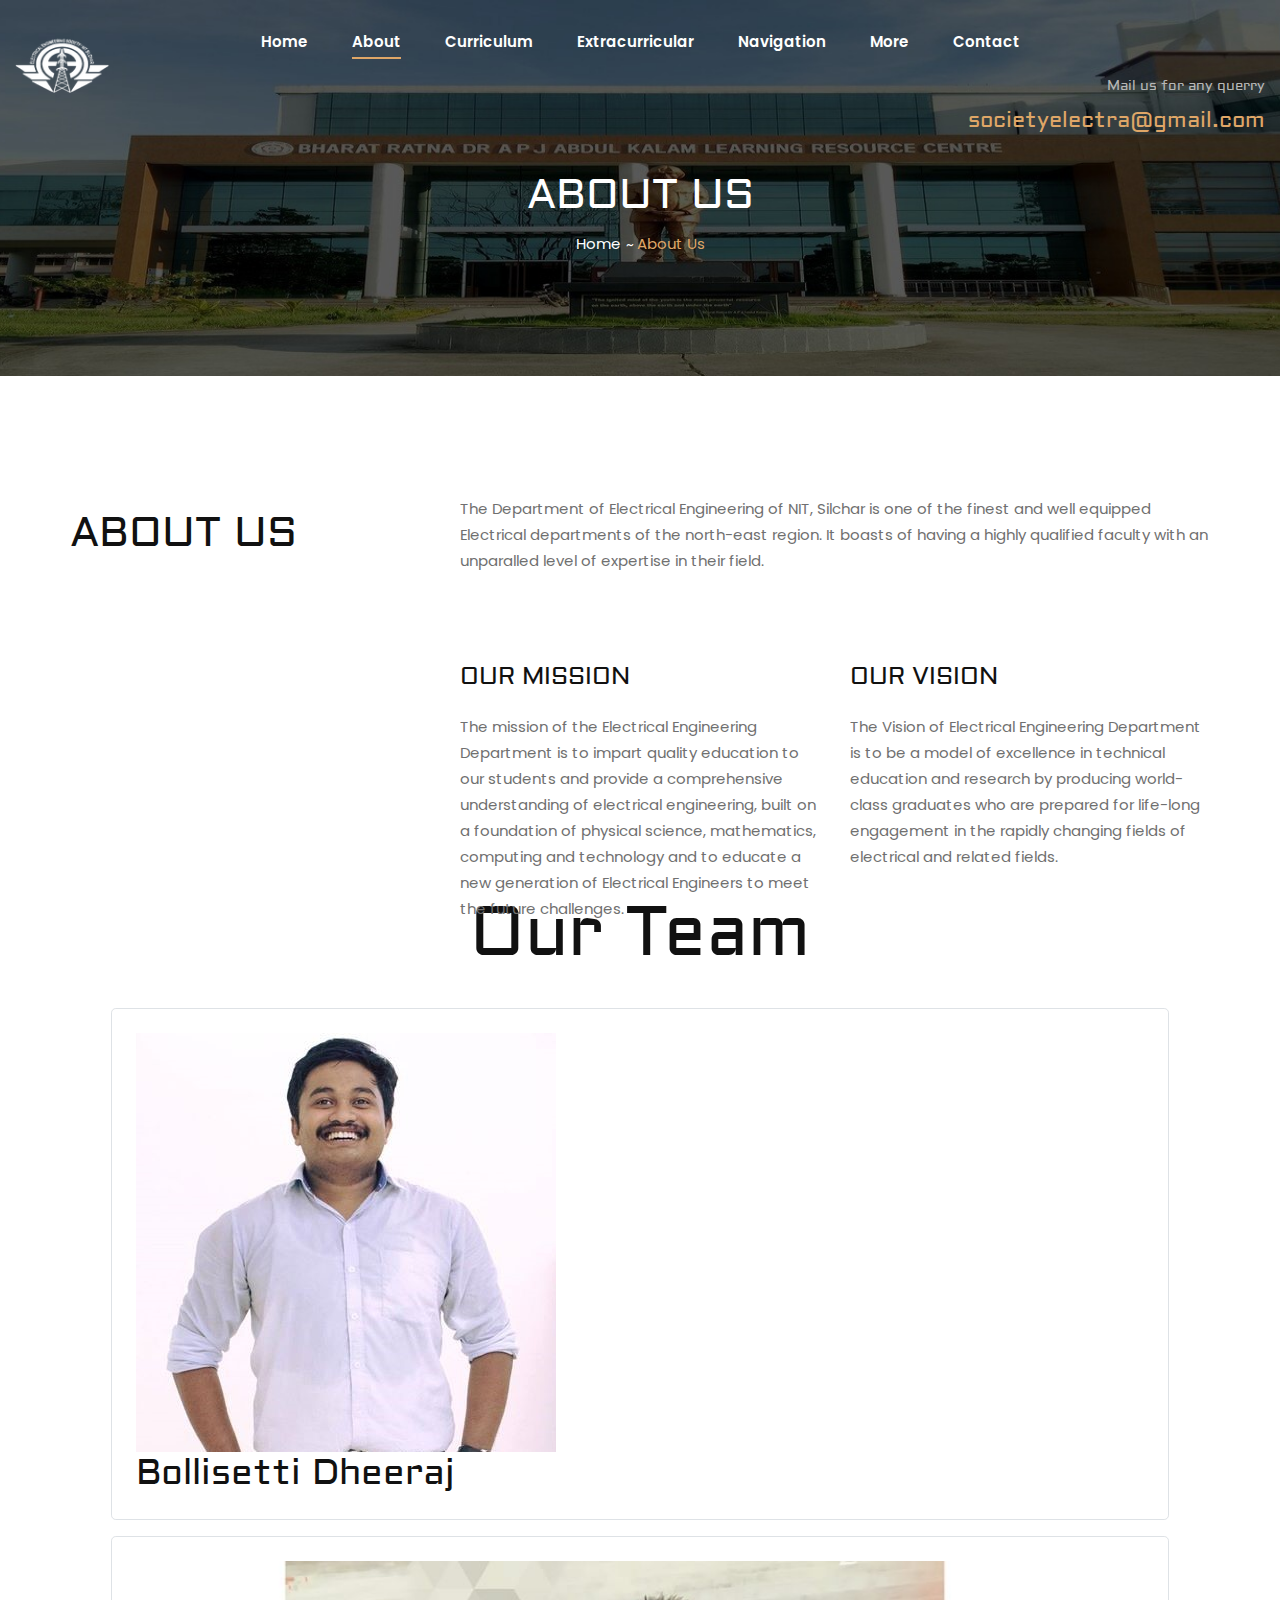
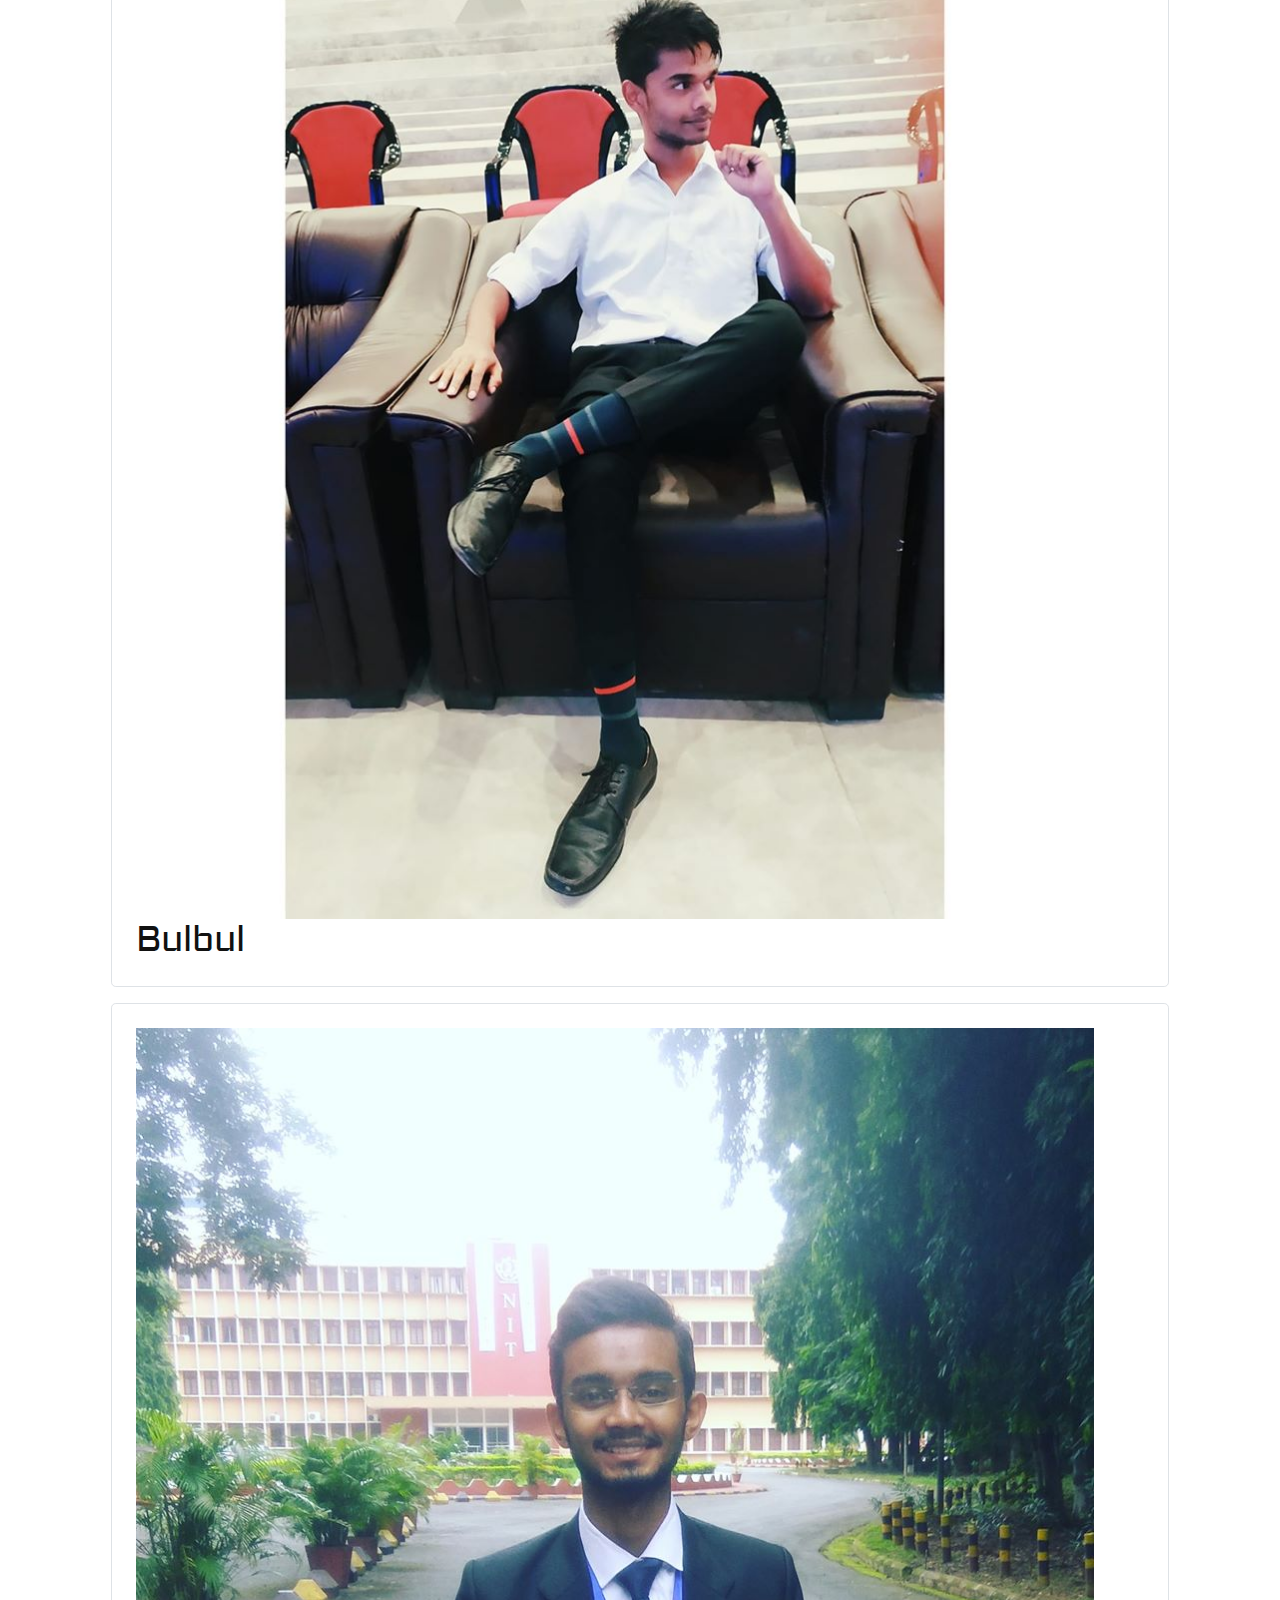
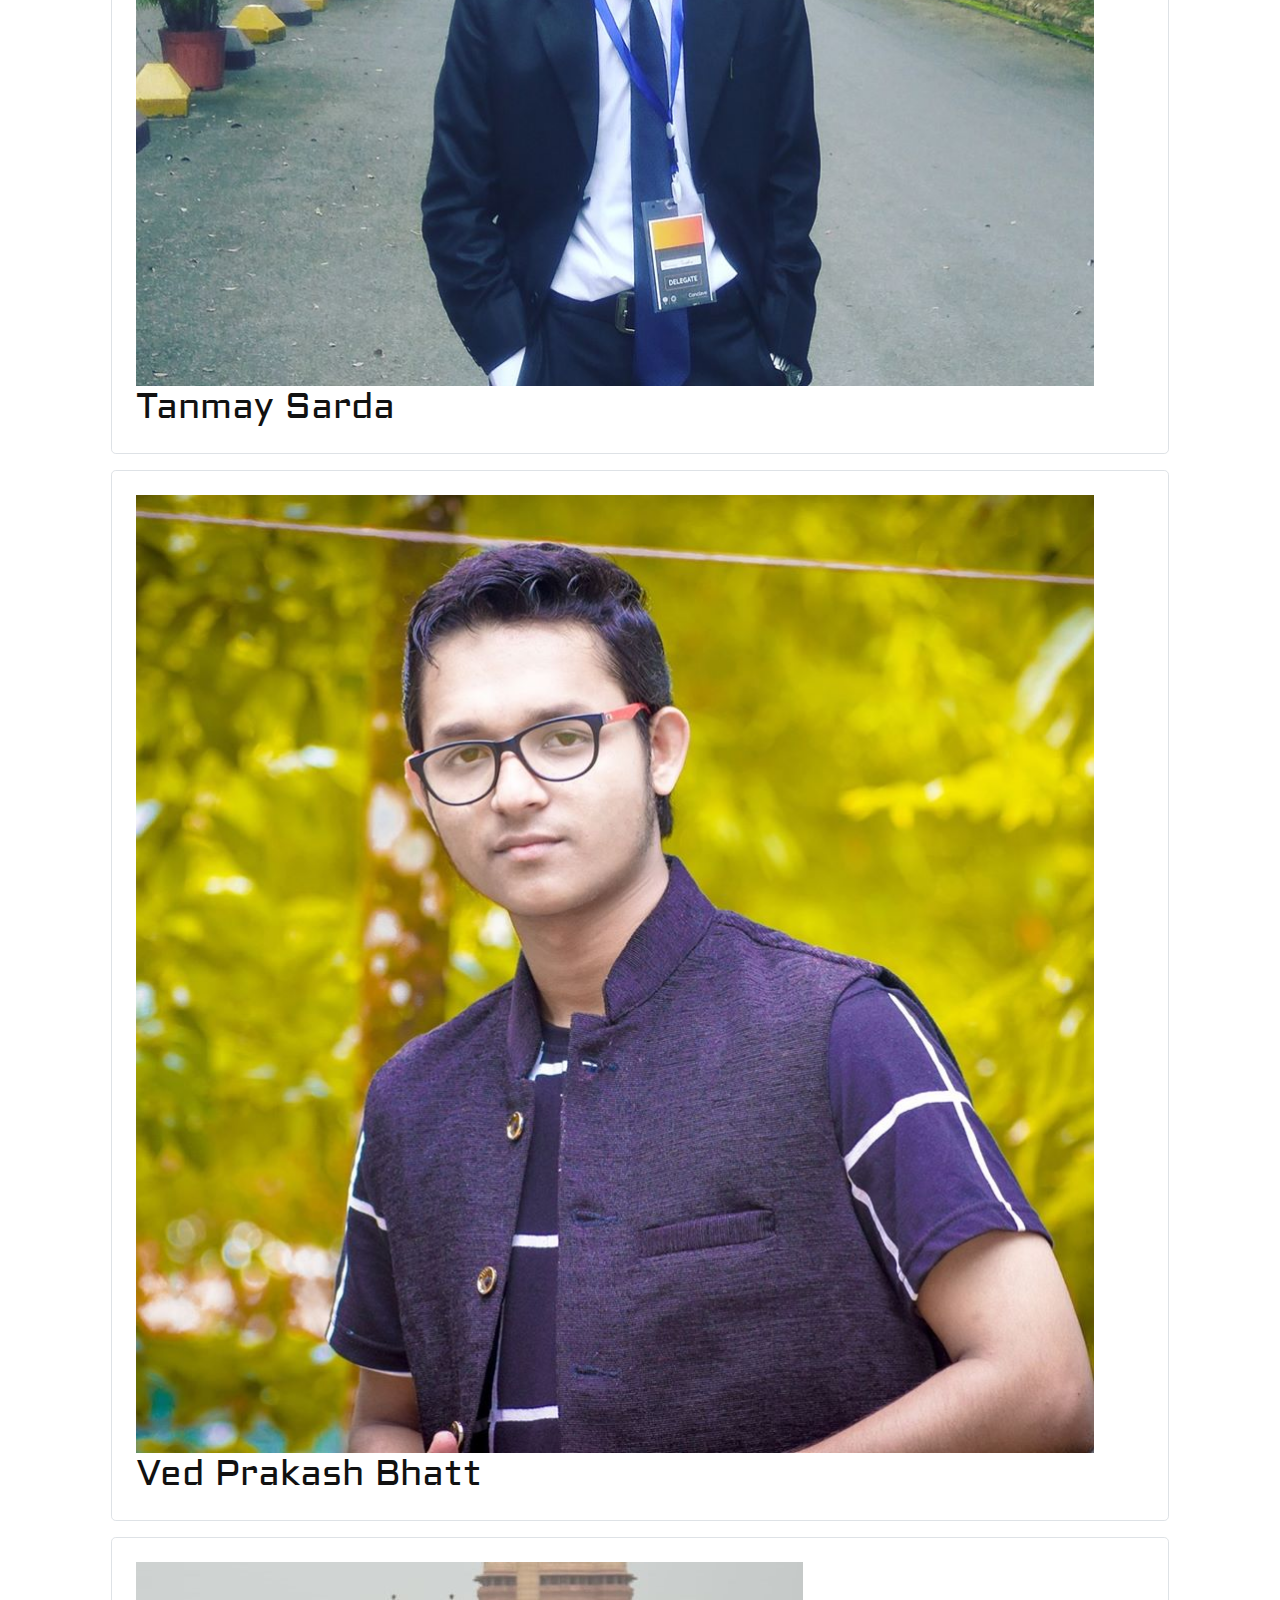
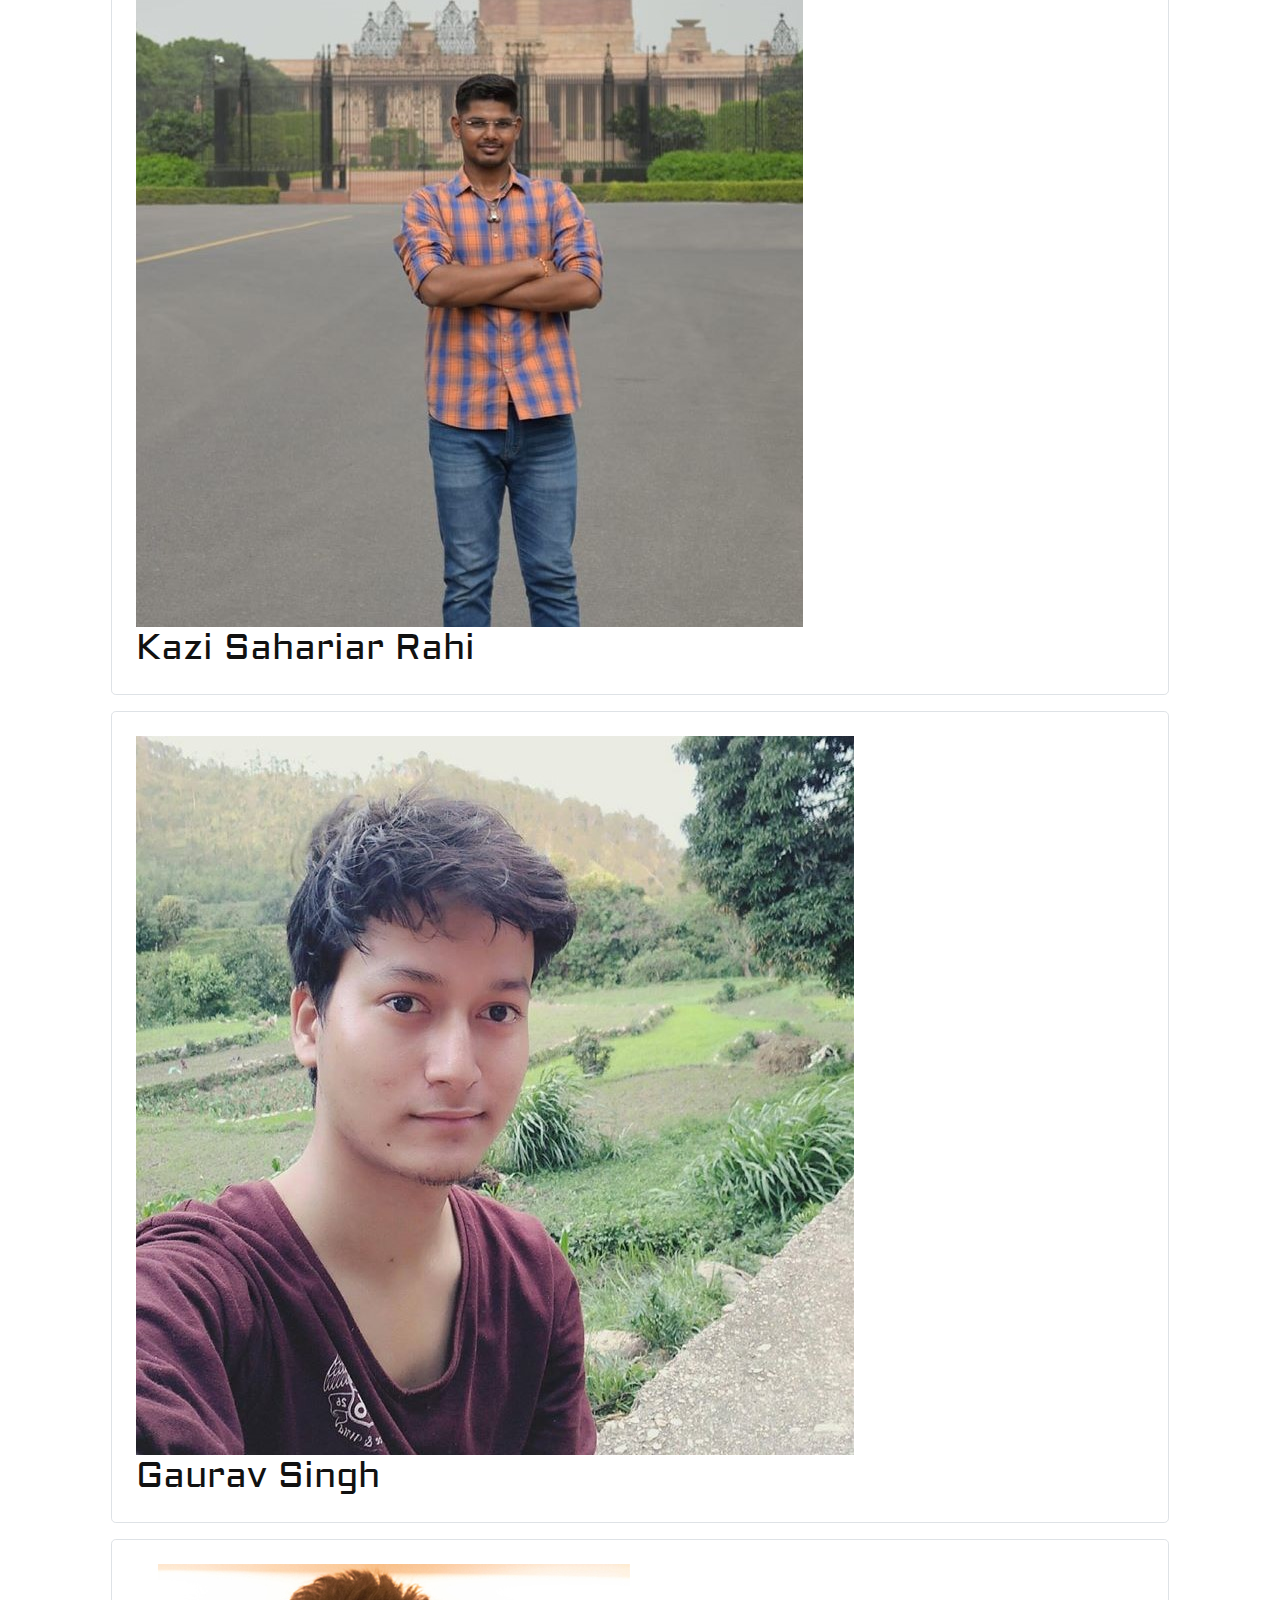
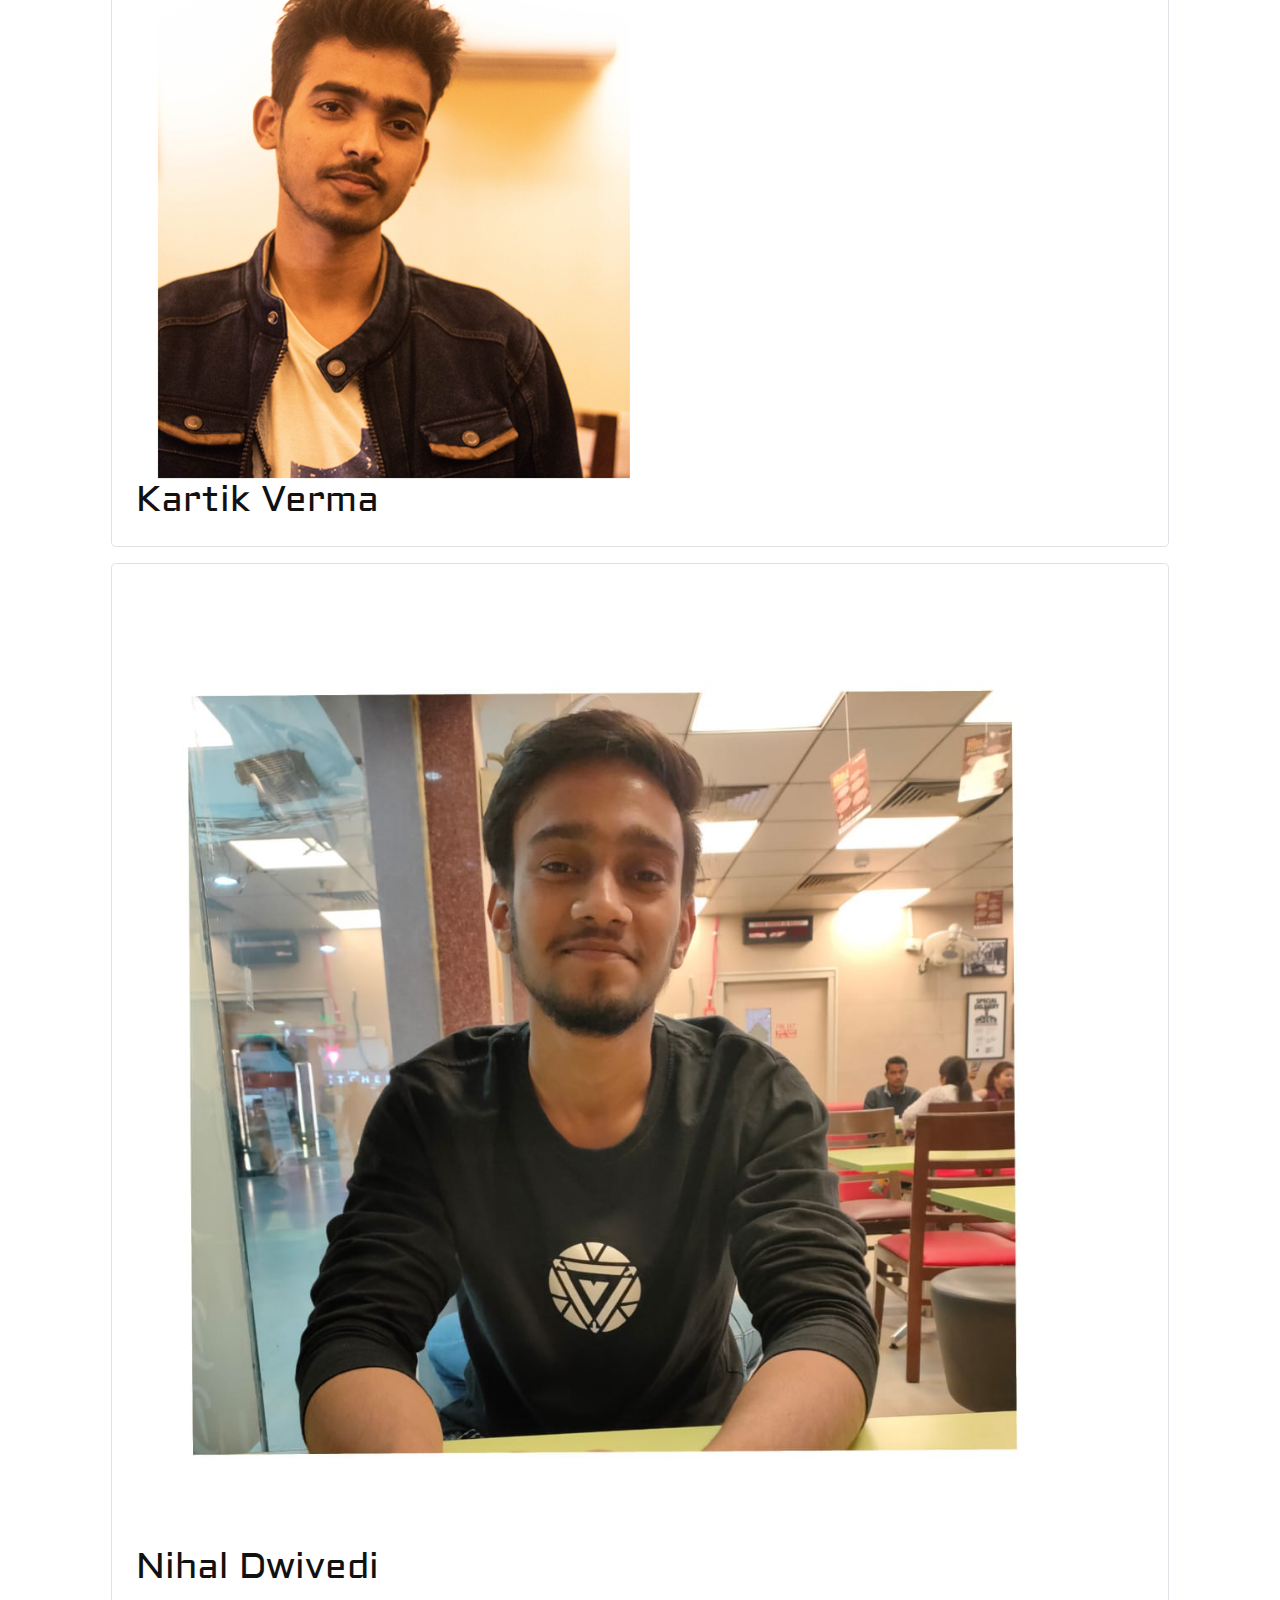
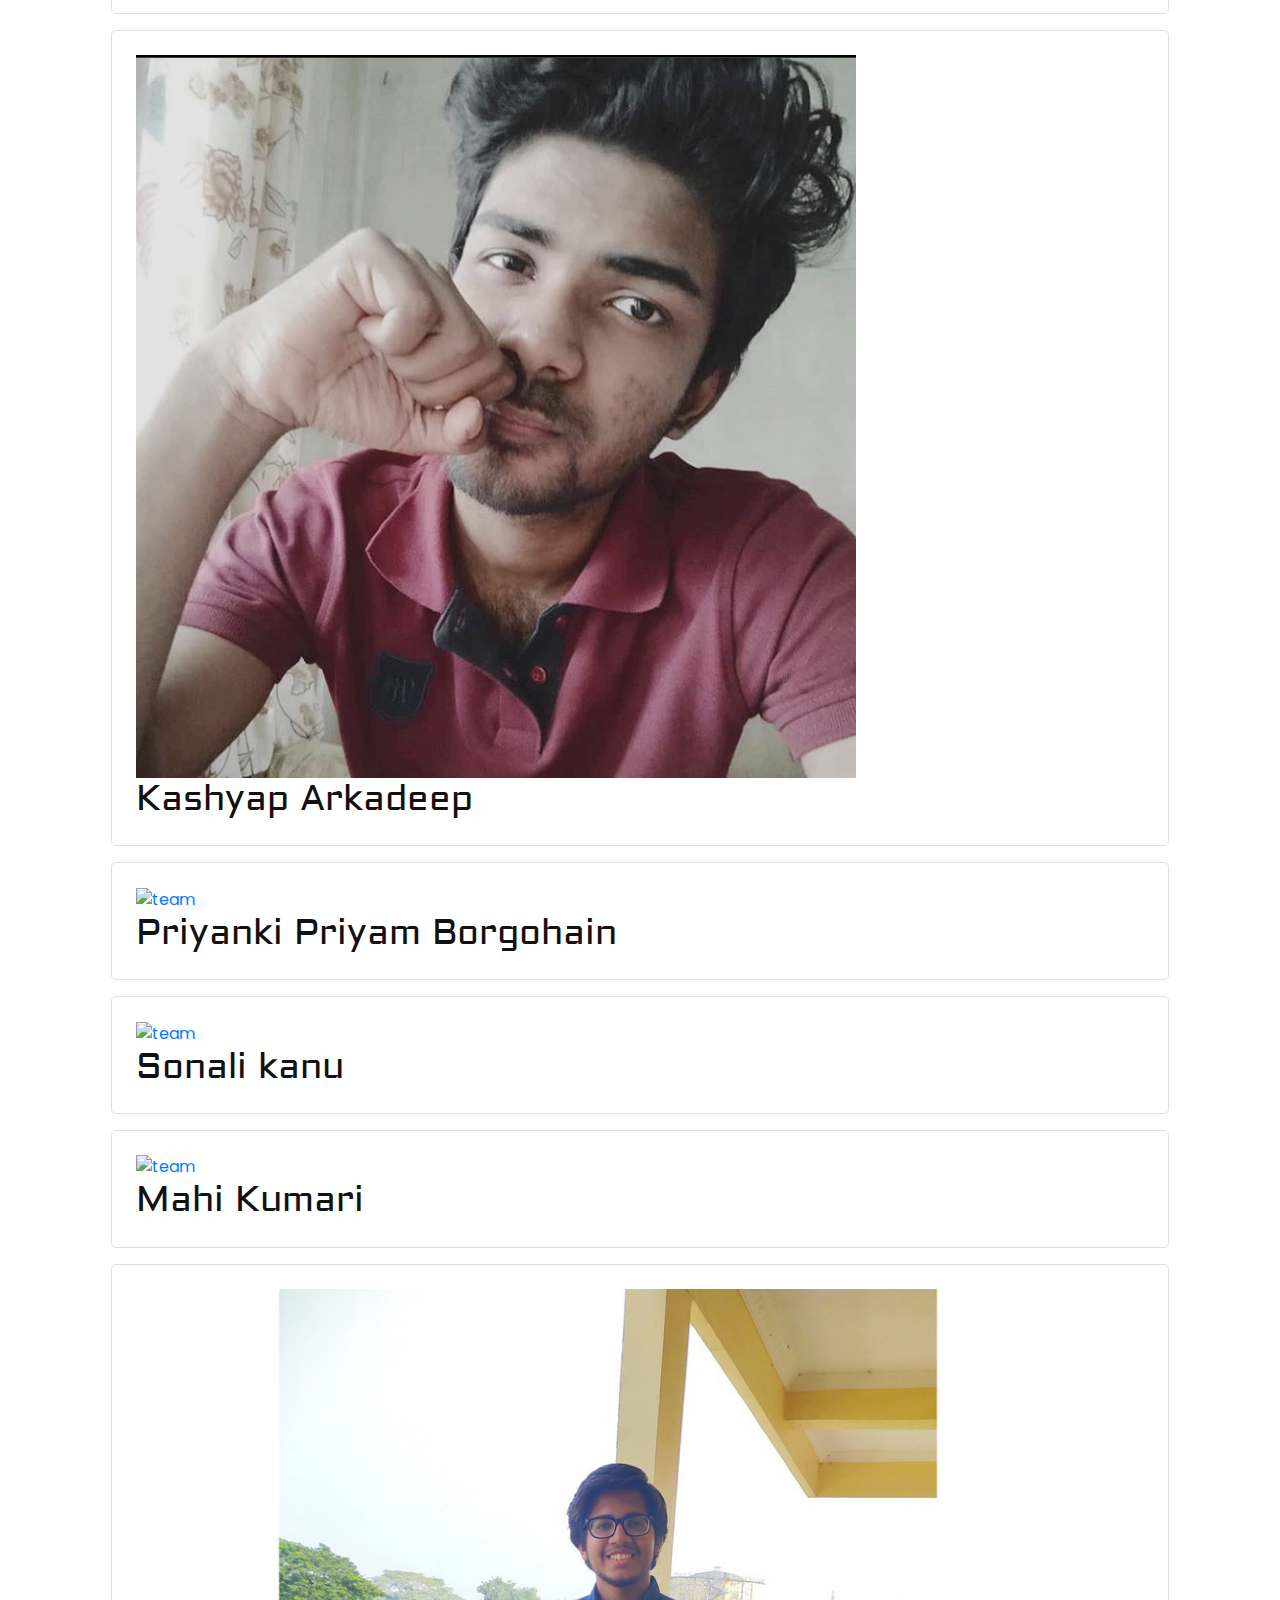
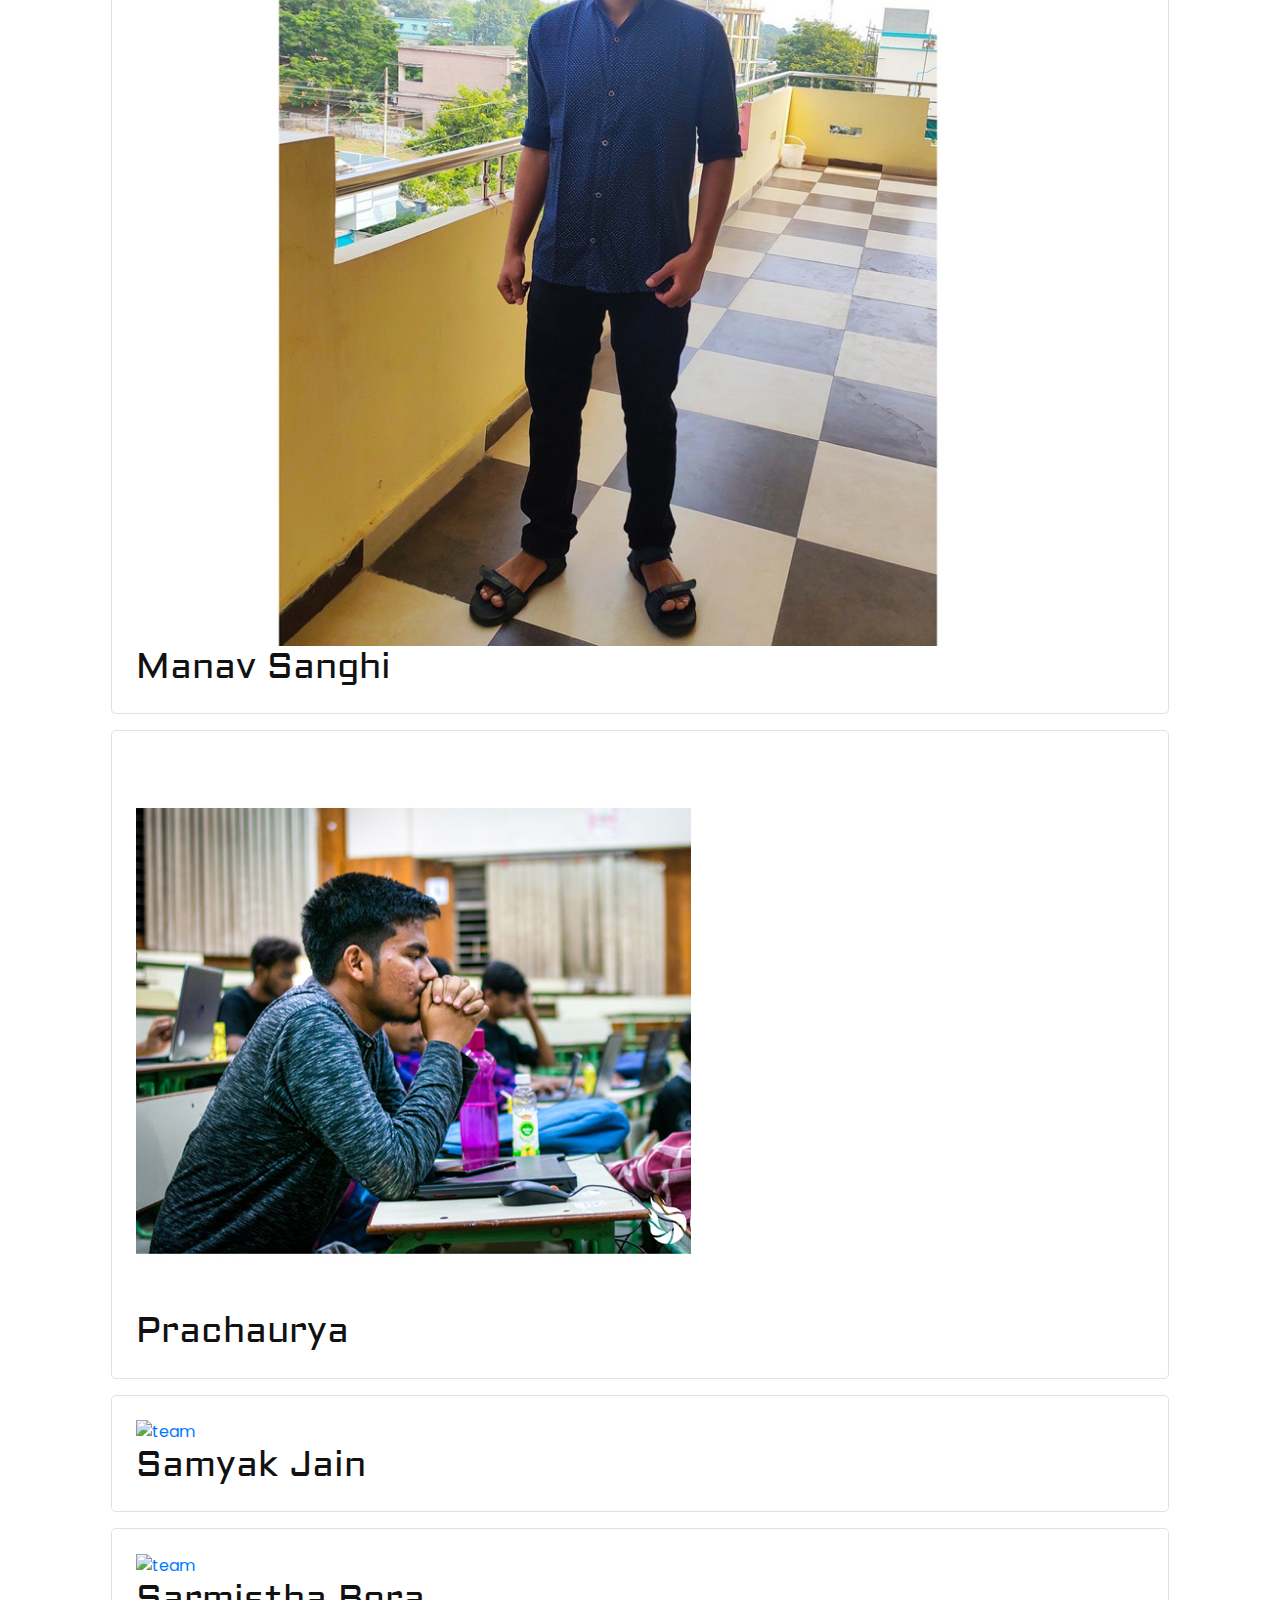
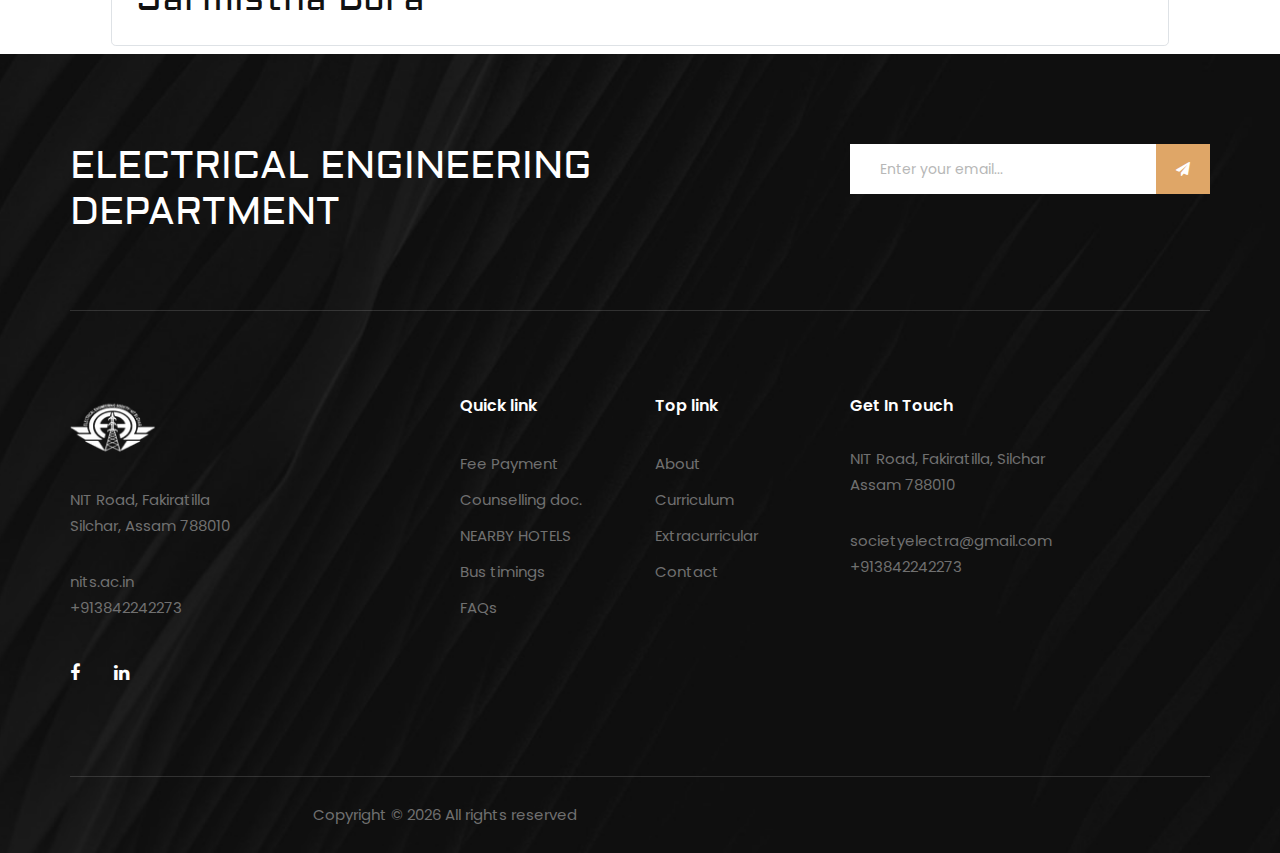
==== commit a4e0ebf3: "Update about.html" ====
--- a/about.html
+++ b/about.html
@@ -207,7 +207,7 @@
                     <div class="breadcrumb__text">
                         <h2>About Us</h2>
                         <div class="breadcrumb__links">
-                            <a href="index-2.html">Home</a>
+                            <a href="index.html">Home</a>
                             <span>About Us</span>
                         </div>
                     </div>
@@ -372,7 +372,7 @@
                 <div class="p-2 lg:w-1/3 md:w-1/2 w-full">
                     <a href="https://www.facebook.com/pihu.gohain.58">
                         <div class="h-full flex items-center border-gray-200 border p-4 rounded-lg">
-                            <img alt="team" class="w-16 h-16 bg-gray-100 object-cover object-center flex-shrink-0 rounded-full mr-4" src="img/team/Priyanki.jpg">
+                            <img alt="team" class="w-16 h-16 bg-gray-100 object-cover object-center flex-shrink-0 rounded-full mr-4" src="img/team/priyanki.jpg">
                             <div class="flex-grow">
                                 <h2 class="text-gray-900 title-font font-medium">Priyanki Priyam Borgohain </h2>
                                 <!-- <p class="text-gray-500">UI Designer</p> -->
@@ -383,7 +383,7 @@
                 <div class="p-2 lg:w-1/3 md:w-1/2 w-full">
                     <a href="https://www.facebook.com/sonalikanu.999">
                         <div class="h-full flex items-center border-gray-200 border p-4 rounded-lg">
-                            <img alt="team" class="w-16 h-16 bg-gray-100 object-cover object-center flex-shrink-0 rounded-full mr-4" src="img/team/Sonali.jpg">
+                            <img alt="team" class="w-16 h-16 bg-gray-100 object-cover object-center flex-shrink-0 rounded-full mr-4" src="img/team/sonali.jpg">
                             <div class="flex-grow">
                                 <h2 class="text-gray-900 title-font font-medium">Sonali kanu </h2>
                                 <!-- <p class="text-gray-500">UI Designer</p> -->
@@ -394,7 +394,7 @@
                 <div class="p-2 lg:w-1/3 md:w-1/2 w-full">
                     <a href="https://www.facebook.com/profile.php?id=100023925109996">
                         <div class="h-full flex items-center border-gray-200 border p-4 rounded-lg">
-                            <img alt="team" class="w-16 h-16 bg-gray-100 object-cover object-center flex-shrink-0 rounded-full mr-4" src="img/team/Mahi.jpeg">
+                            <img alt="team" class="w-16 h-16 bg-gray-100 object-cover object-center flex-shrink-0 rounded-full mr-4" src="img/team/mahi.jpeg">
                             <div class="flex-grow">
                                 <h2 class="text-gray-900 title-font font-medium">Mahi Kumari </h2>
                                 <!-- <p class="text-gray-500">UI Designer</p> -->
@@ -428,7 +428,7 @@
                 <div class="p-2 lg:w-1/3 md:w-1/2 w-full">
                     <a href="https://www.facebook.com/profile.php?id=100012628171923">
                         <div class="h-full flex items-center border-gray-200 border p-4 rounded-lg">
-                            <img alt="team" class="w-16 h-16 bg-gray-100 object-cover object-center flex-shrink-0 rounded-full mr-4" src="img/team/Samyak.jpg">
+                            <img alt="team" class="w-16 h-16 bg-gray-100 object-cover object-center flex-shrink-0 rounded-full mr-4" src="img/team/samyak.jpg">
                             <div class="flex-grow">
                                 <h2 class="text-gray-900 title-font font-medium">Samyak Jain </h2>
                                 <!-- <p class="text-gray-500">UI Designer</p> -->
@@ -439,7 +439,7 @@
                 <div class="p-2 lg:w-1/3 md:w-1/2 w-full">
                     <a href="https://www.facebook.com/profile.php?id=100012628171923">
                         <div class="h-full flex items-center border-gray-200 border p-4 rounded-lg">
-                            <img alt="team" class="w-16 h-16 bg-gray-100 object-cover object-center flex-shrink-0 rounded-full mr-4" src="img/team/Sarmistha.jpg">
+                            <img alt="team" class="w-16 h-16 bg-gray-100 object-cover object-center flex-shrink-0 rounded-full mr-4" src="img/team/sarmistha.jpg">
                             <div class="flex-grow">
                                 <h2 class="text-gray-900 title-font font-medium">Sarmistha Bora </h2>
                                 <!-- <p class="text-gray-500">UI Designer</p> -->
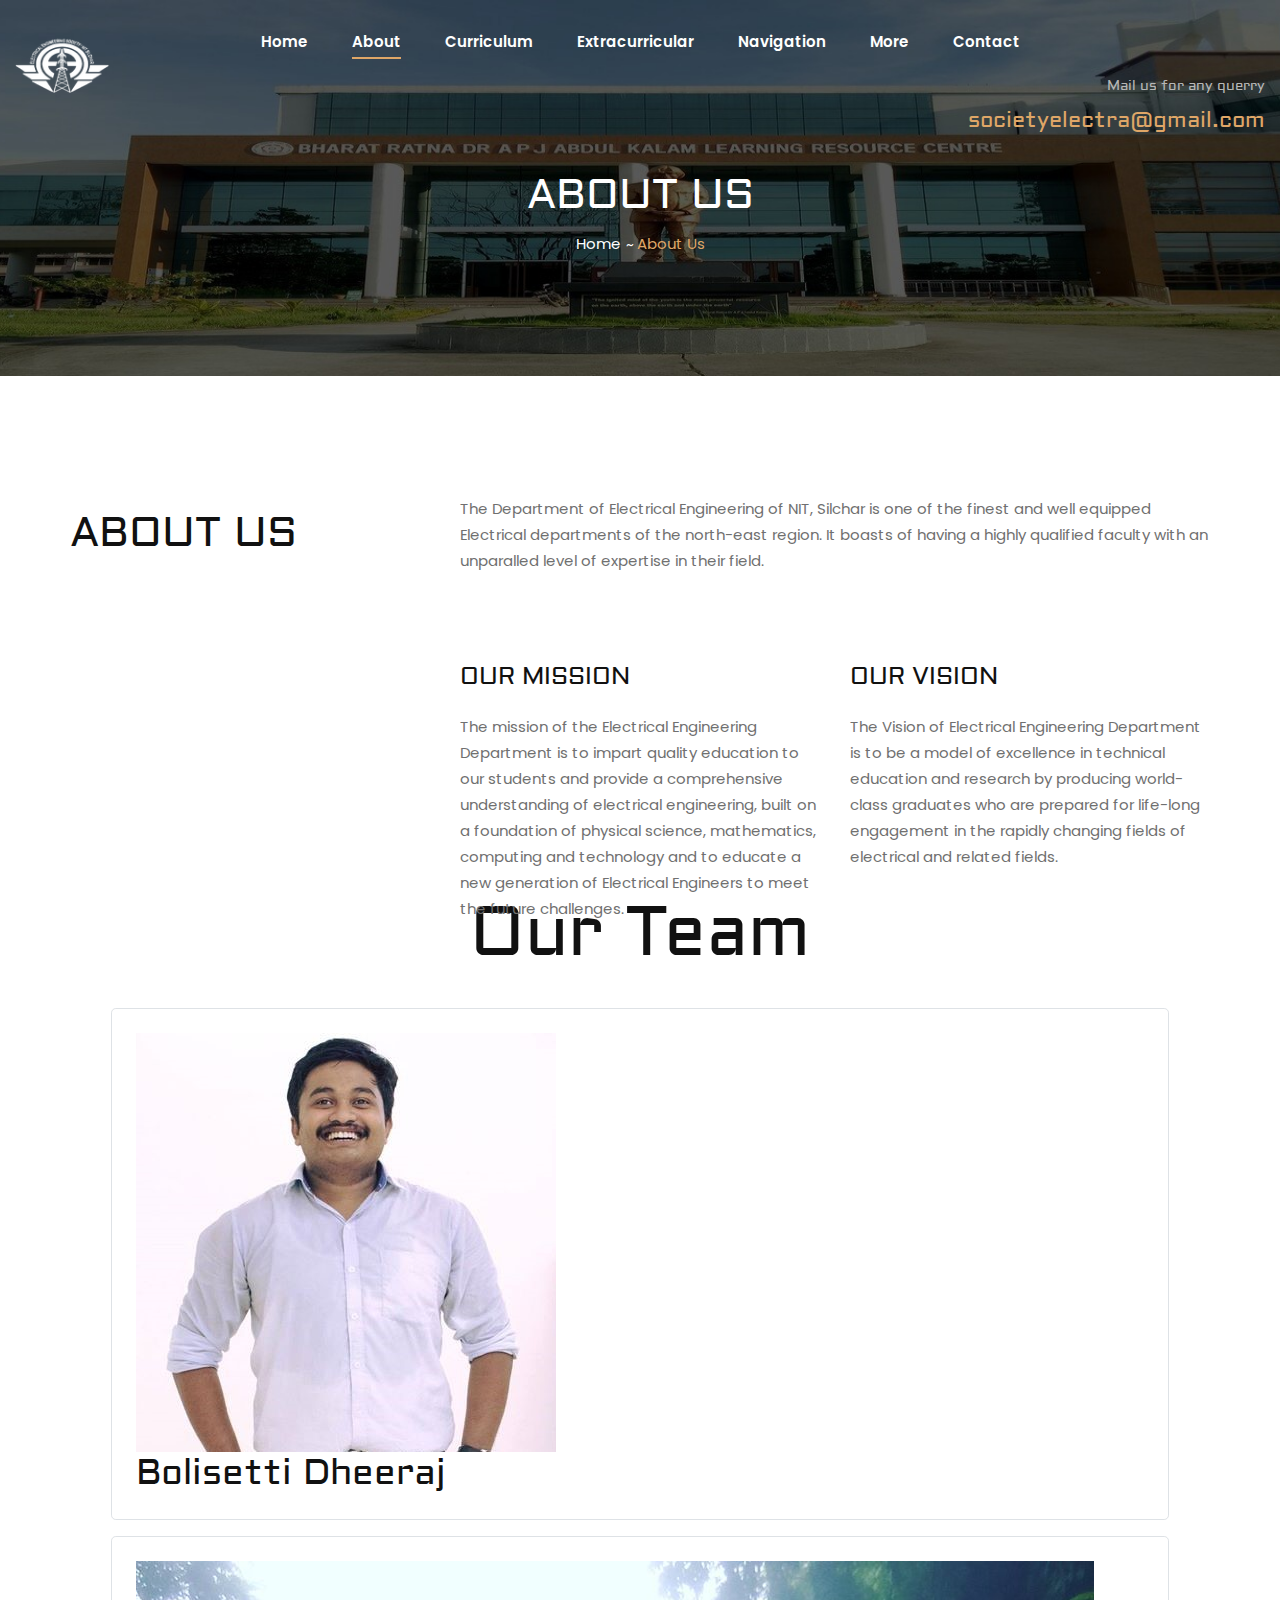
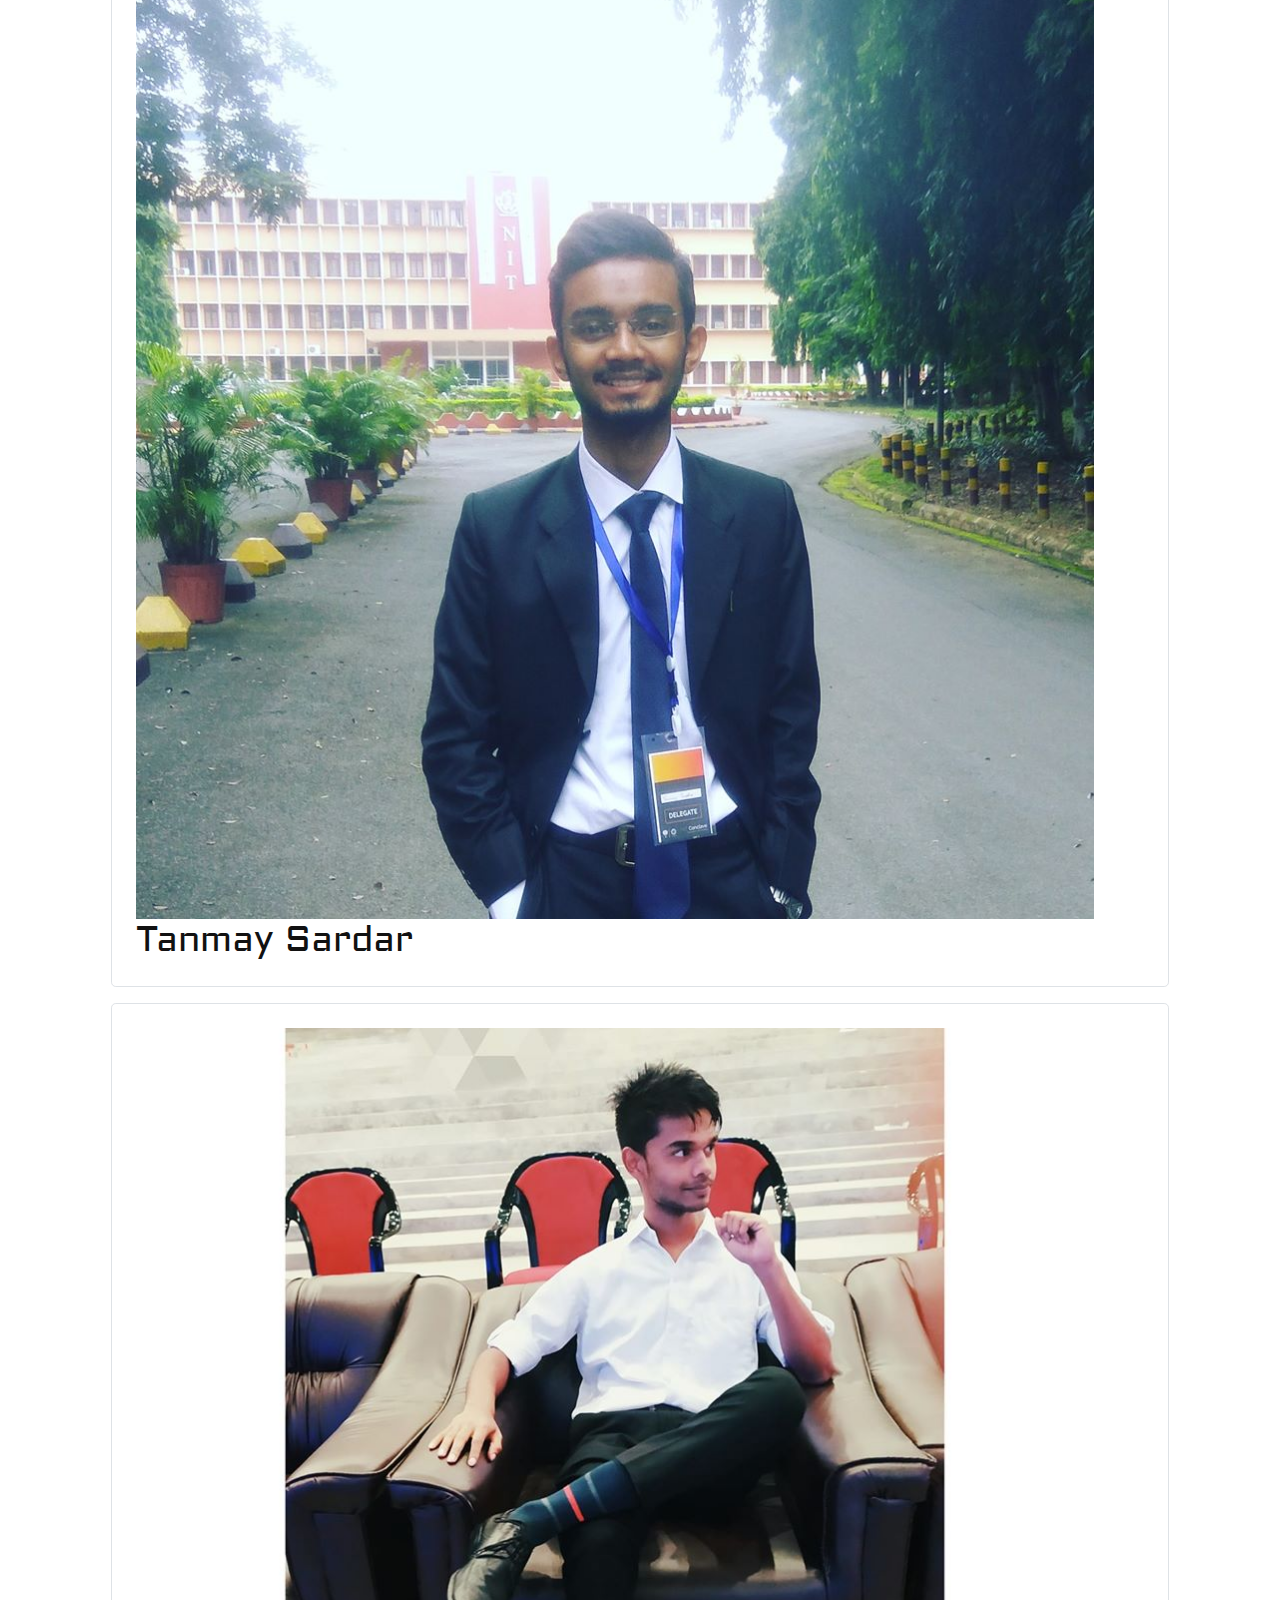
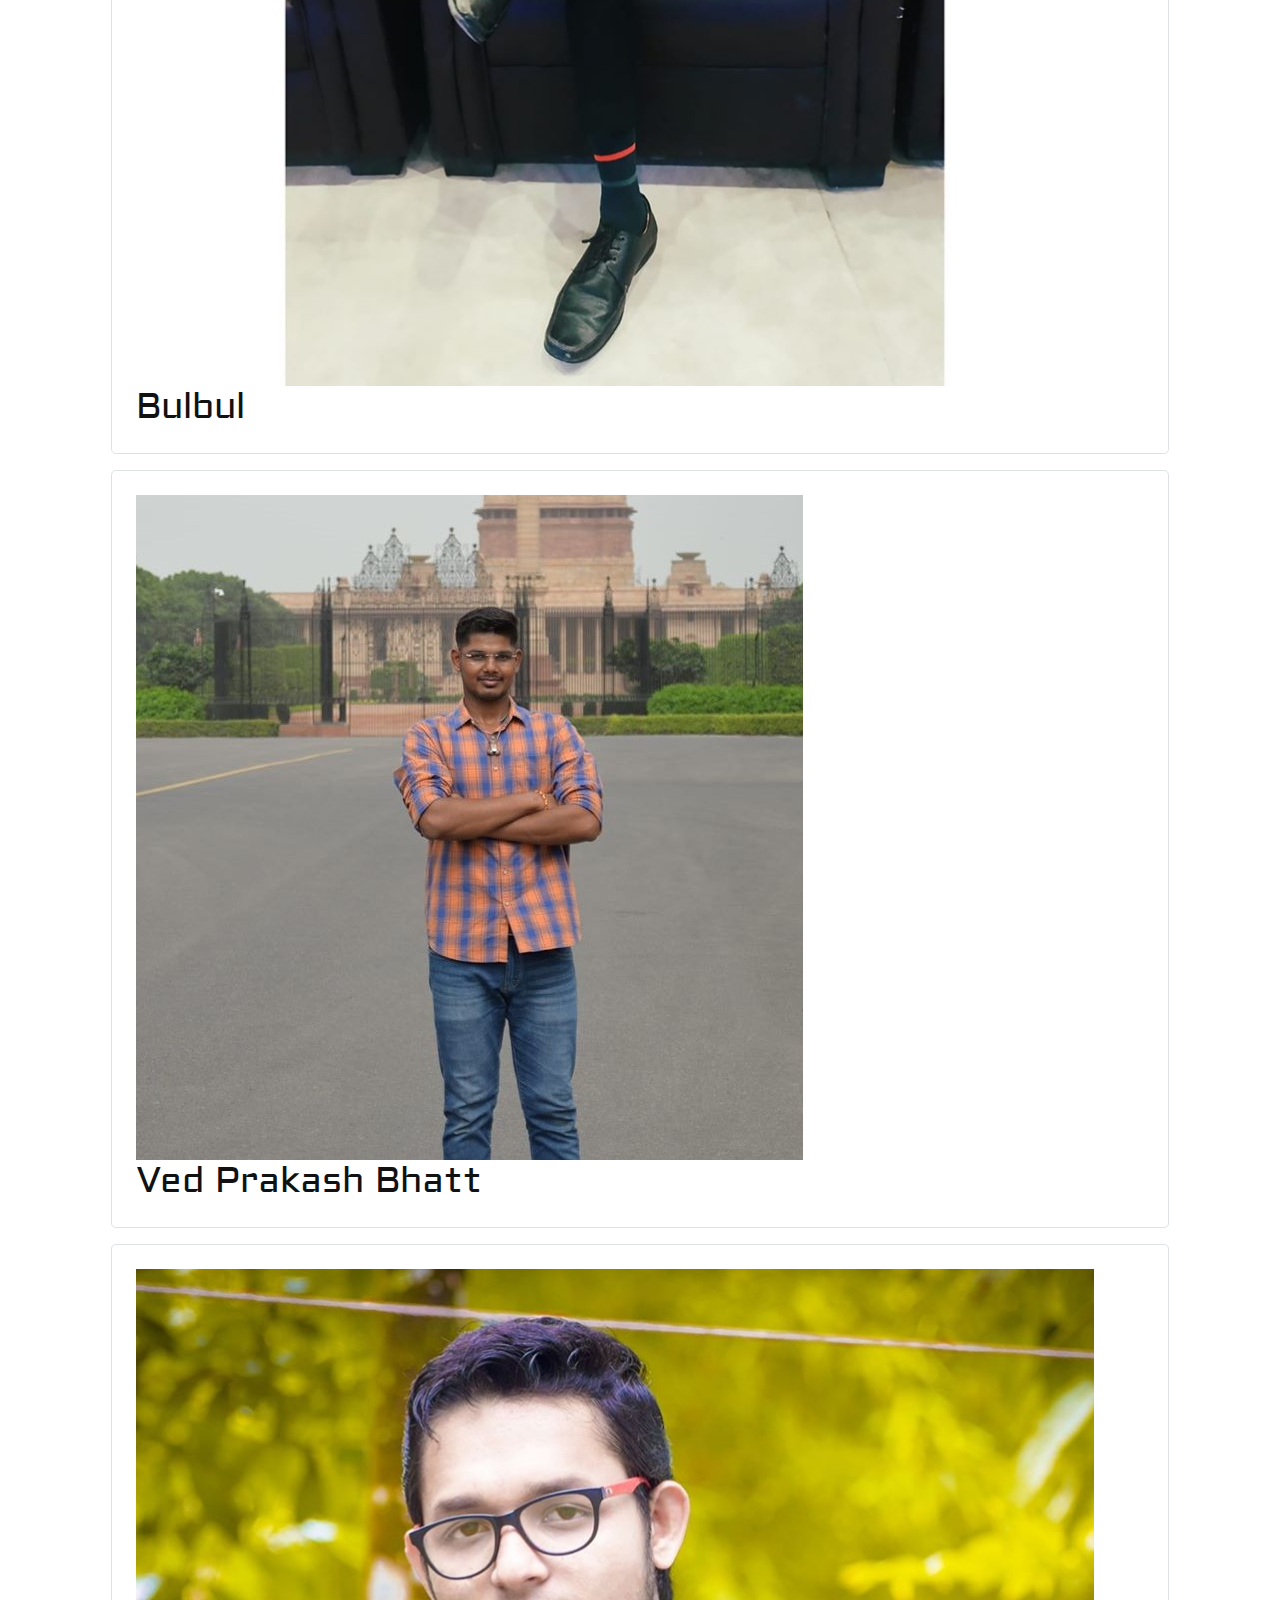
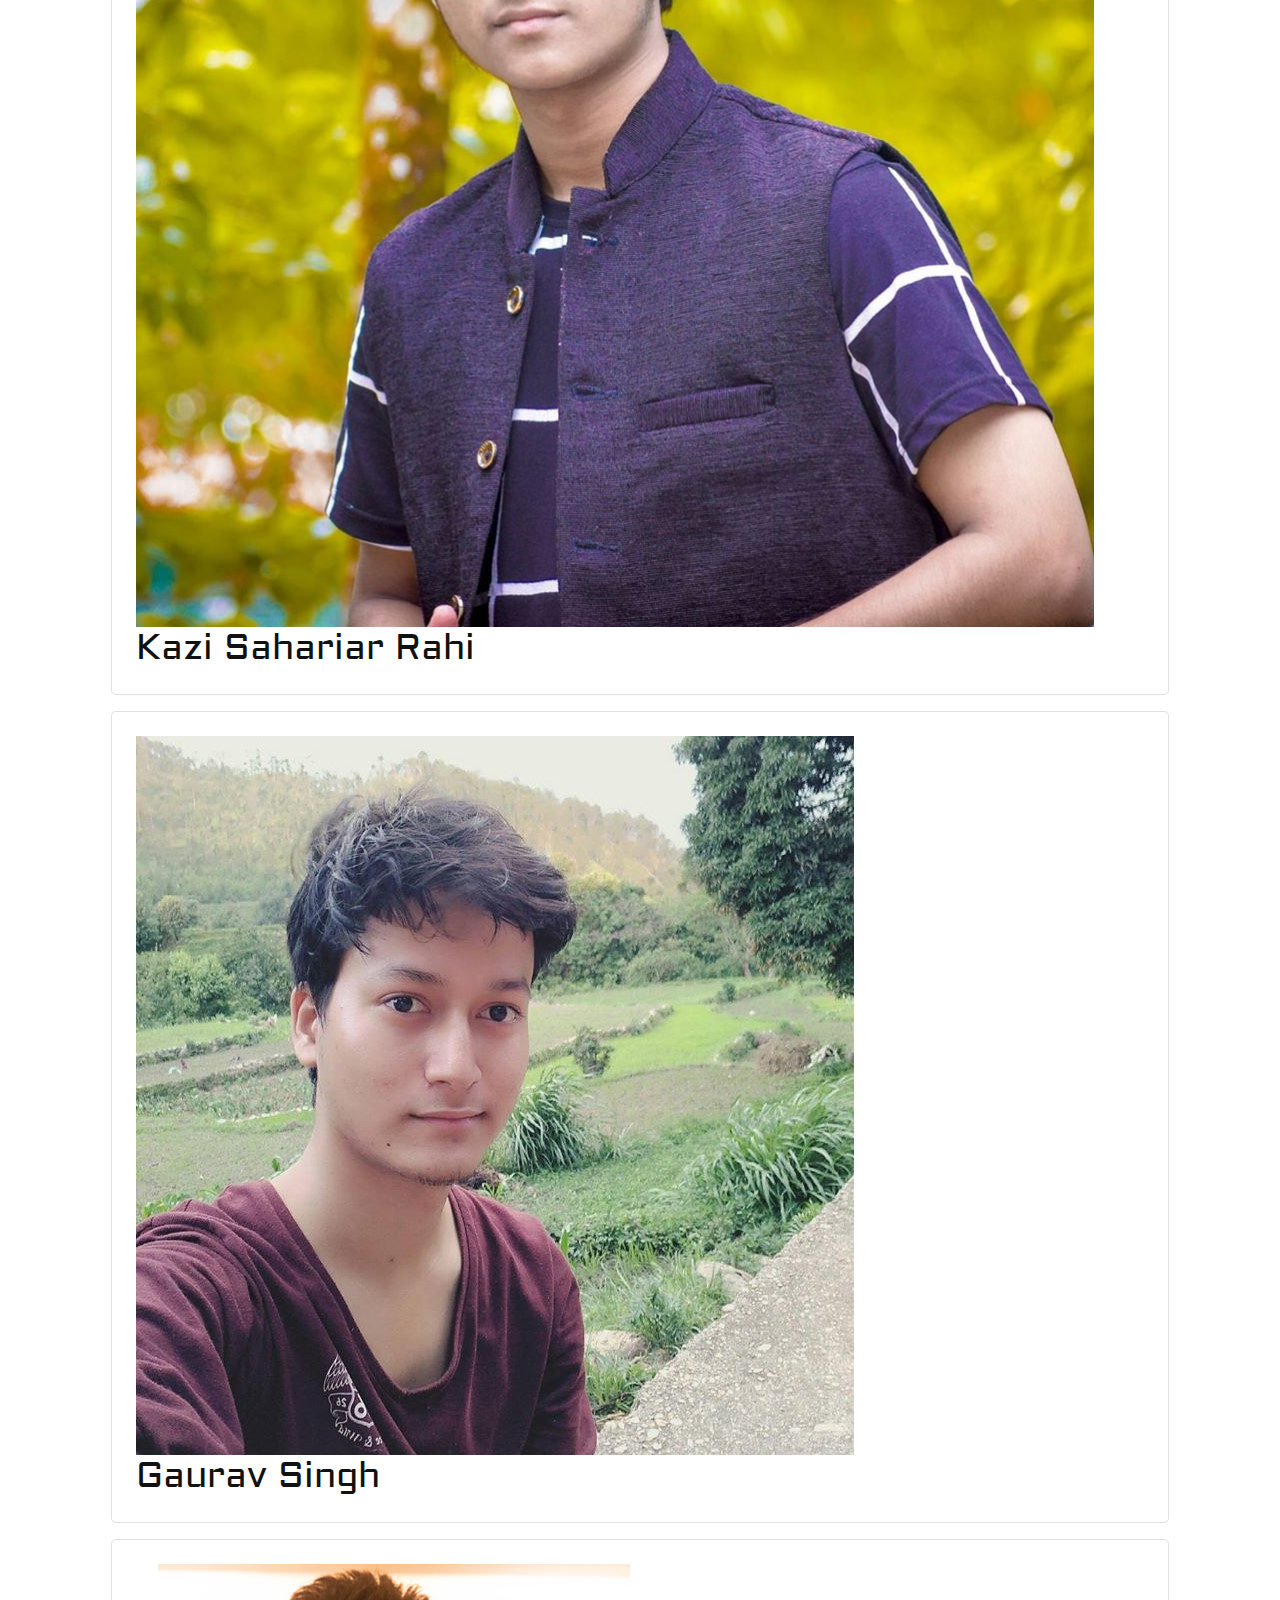
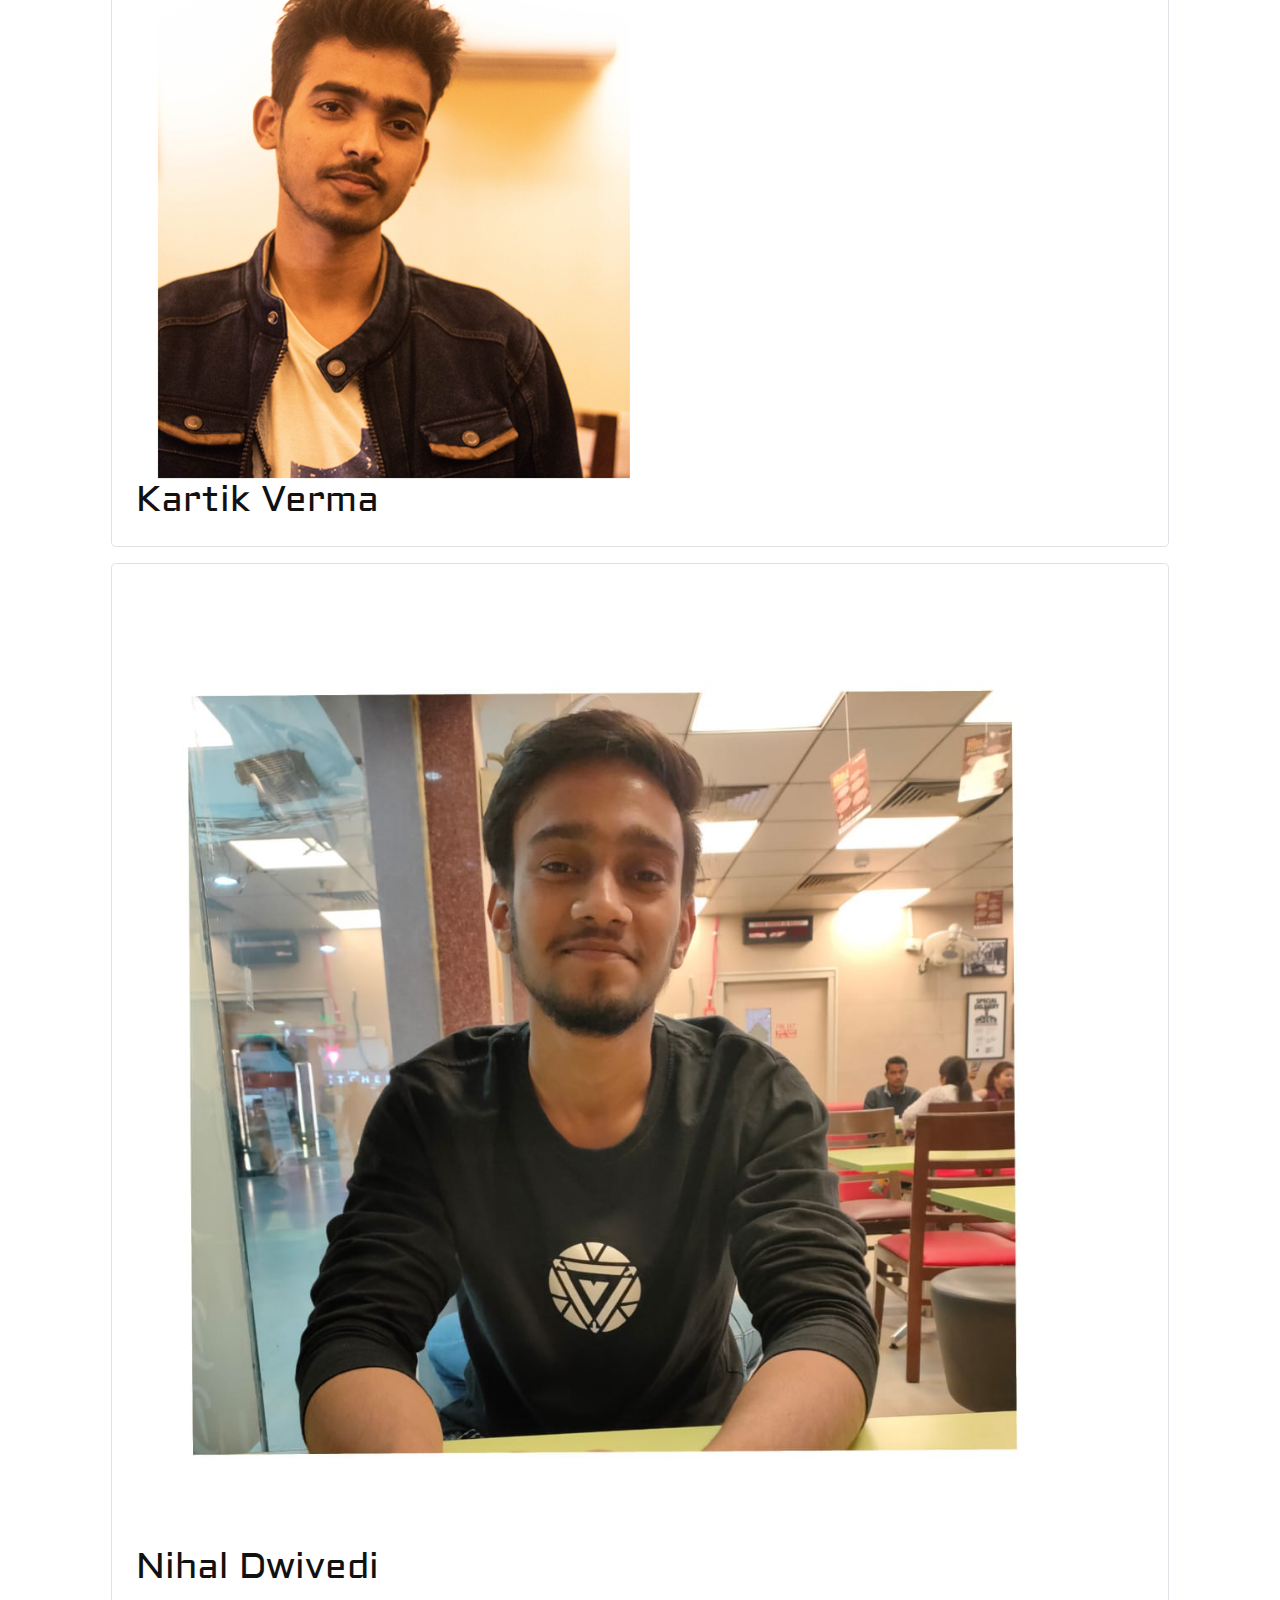
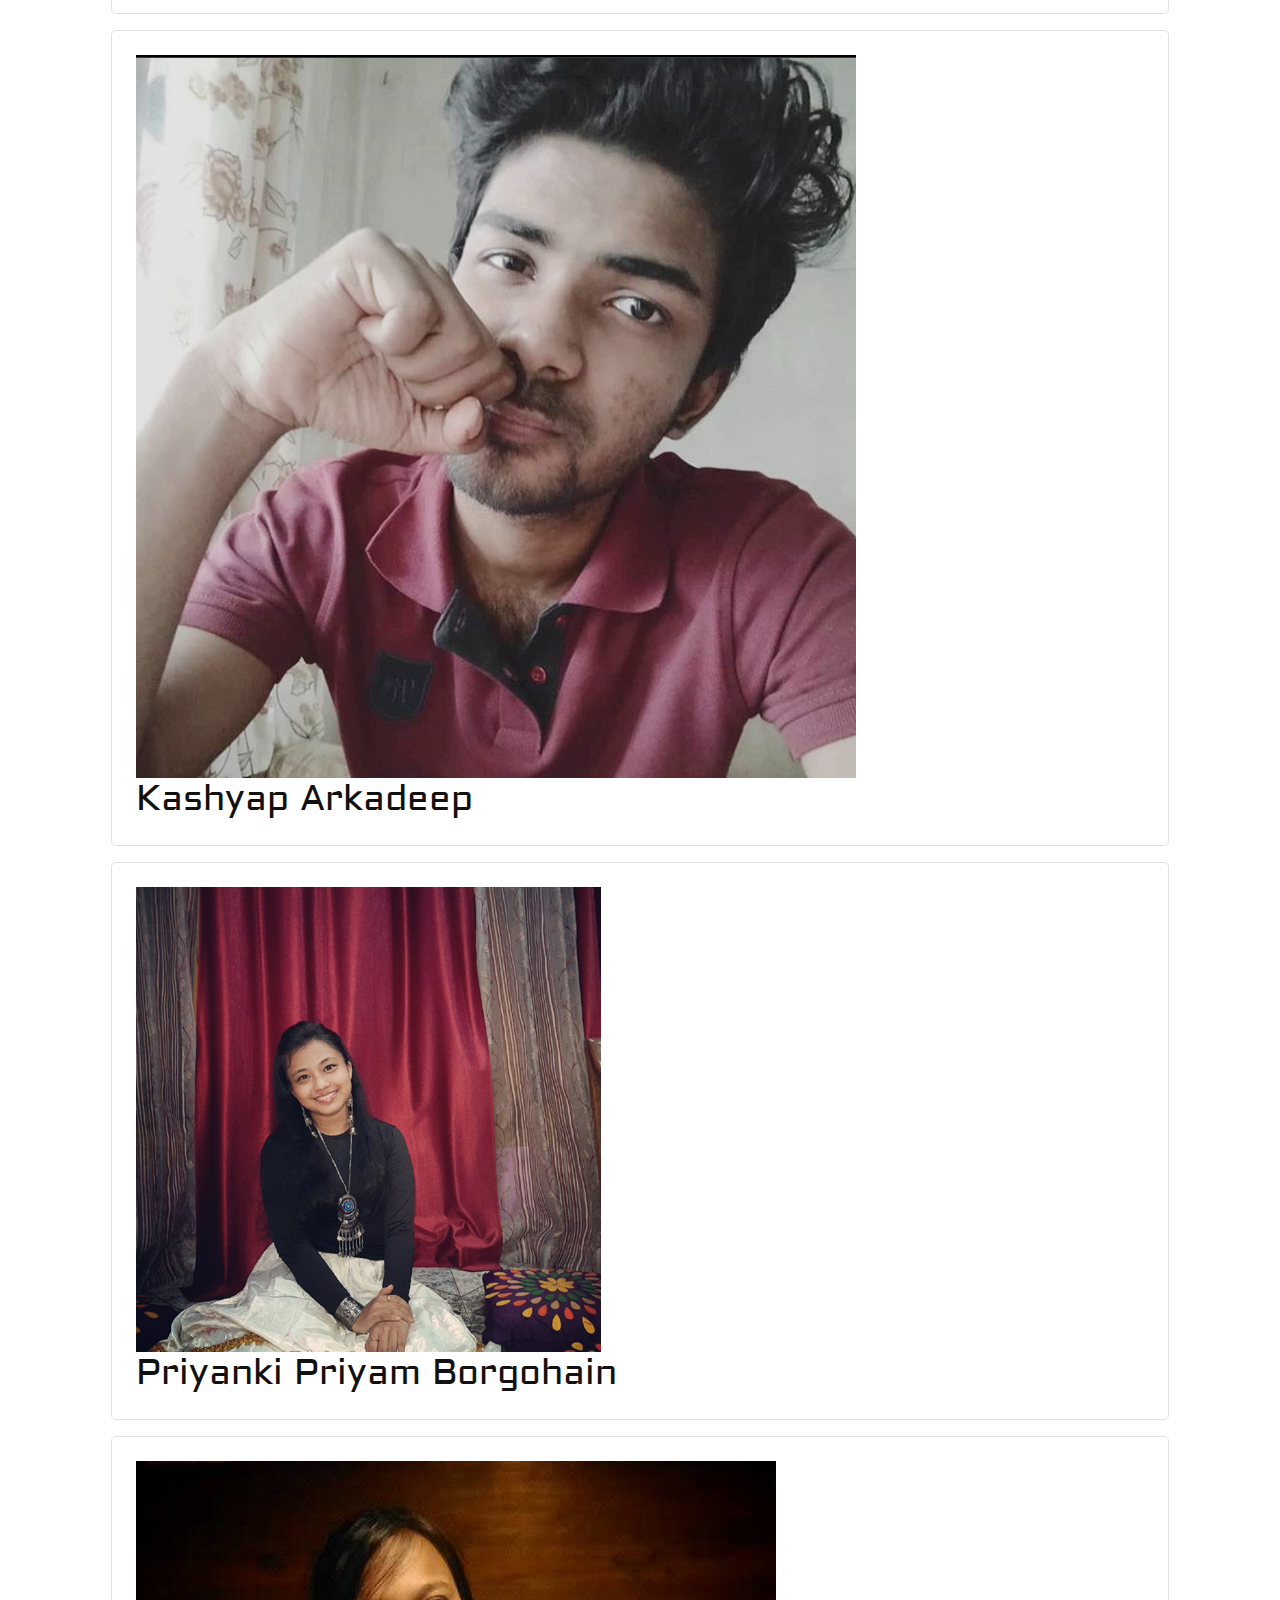
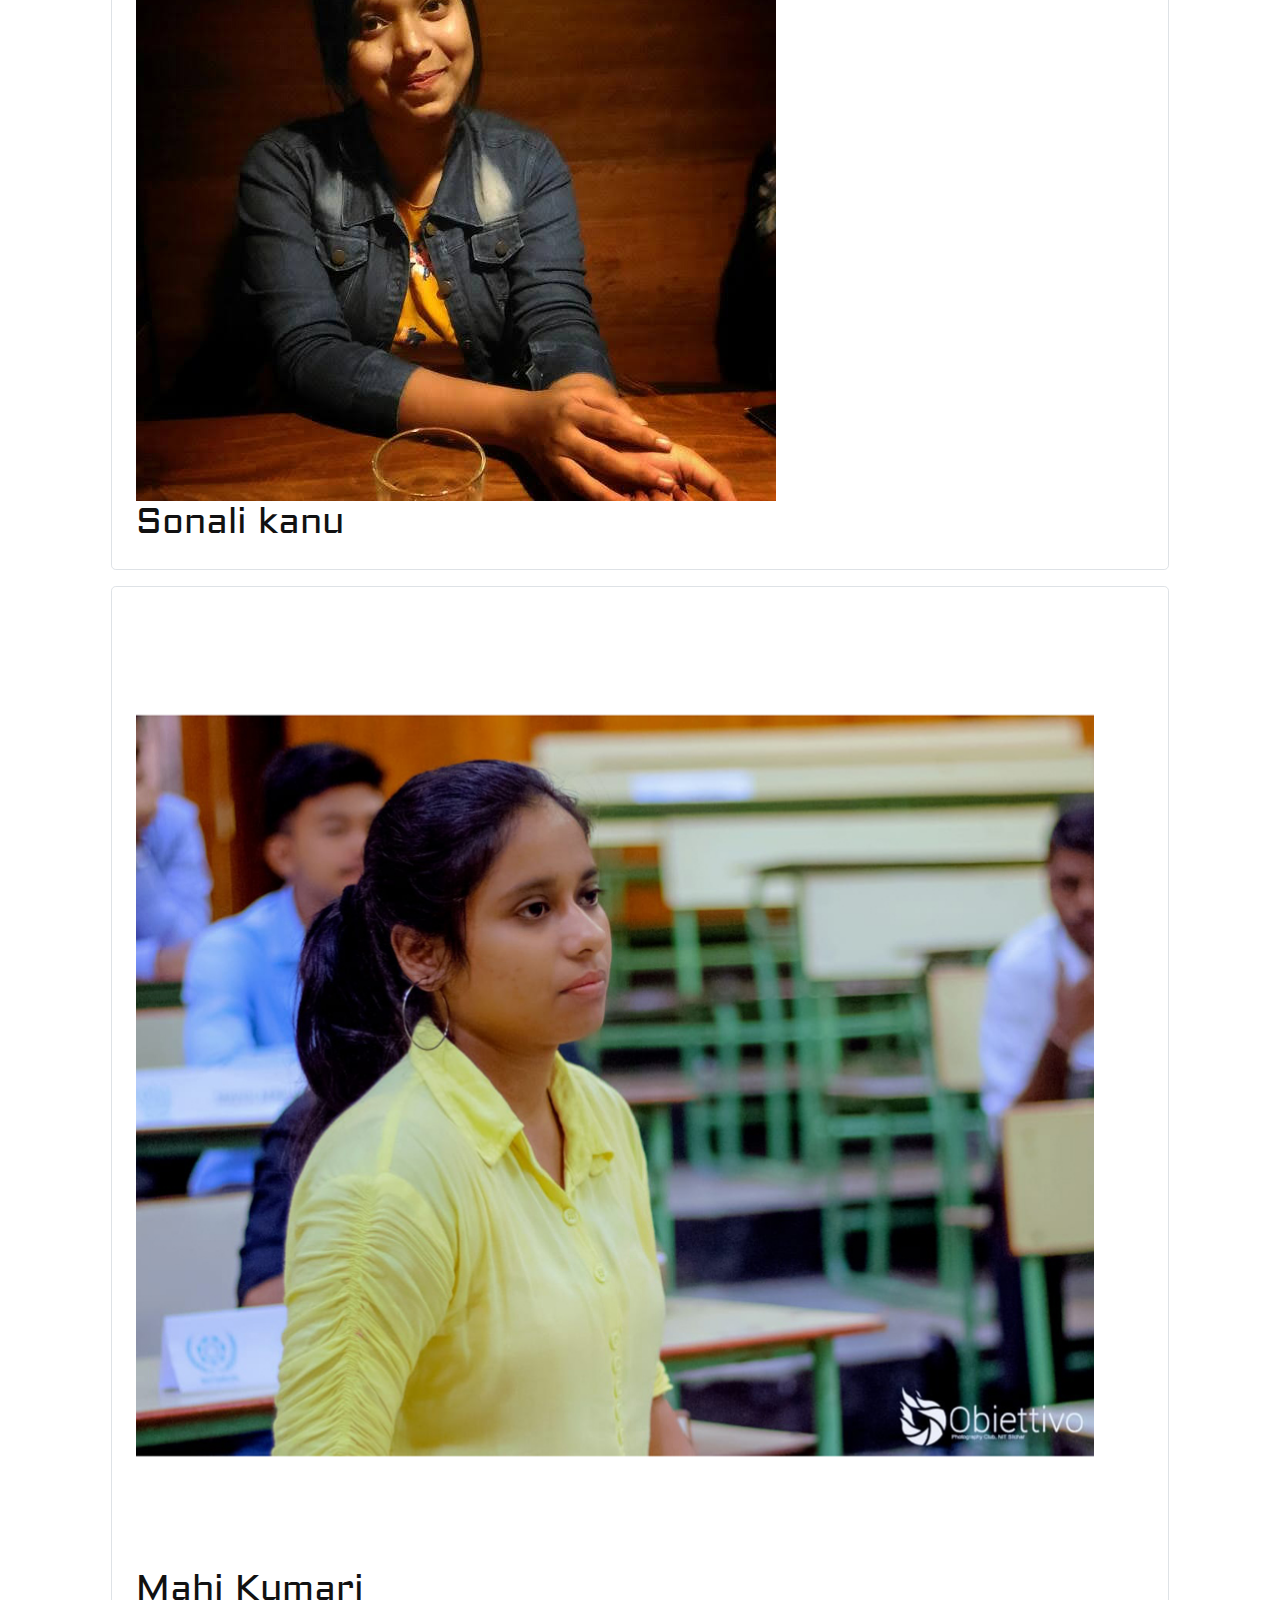
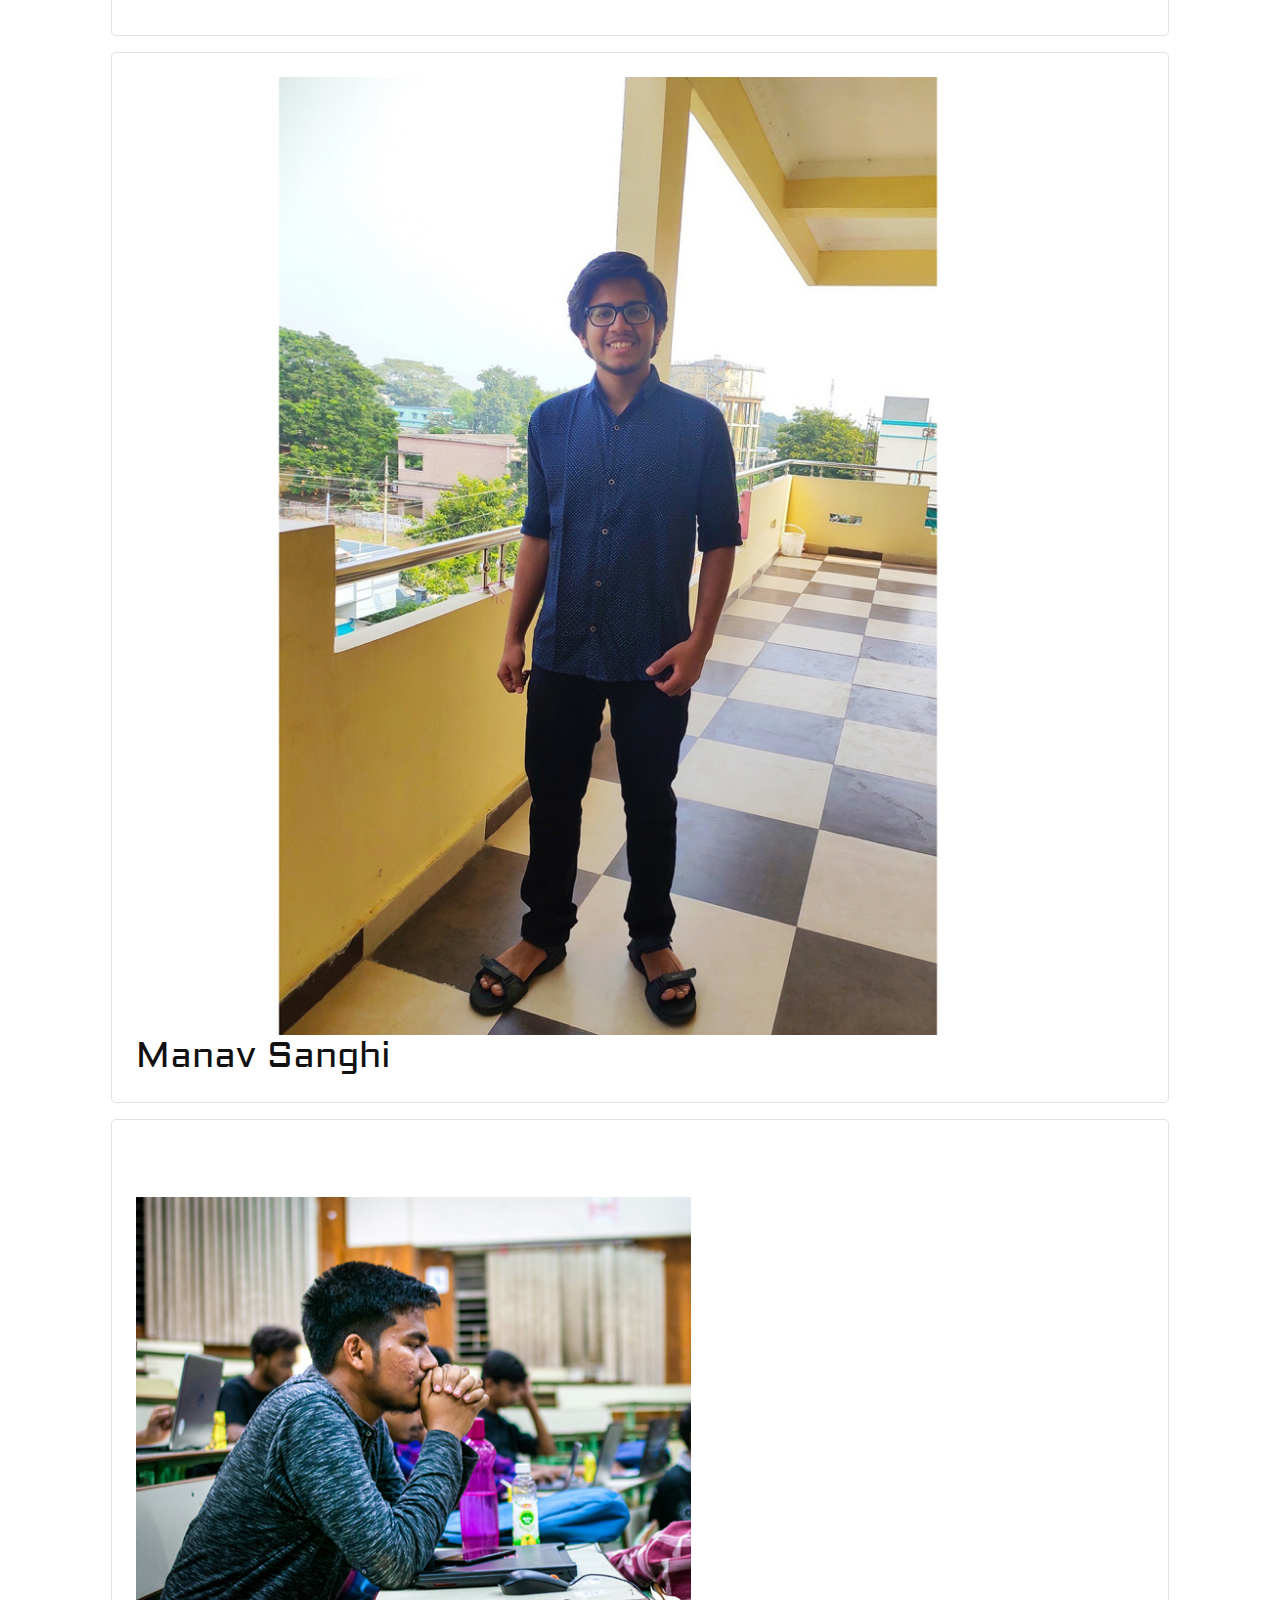
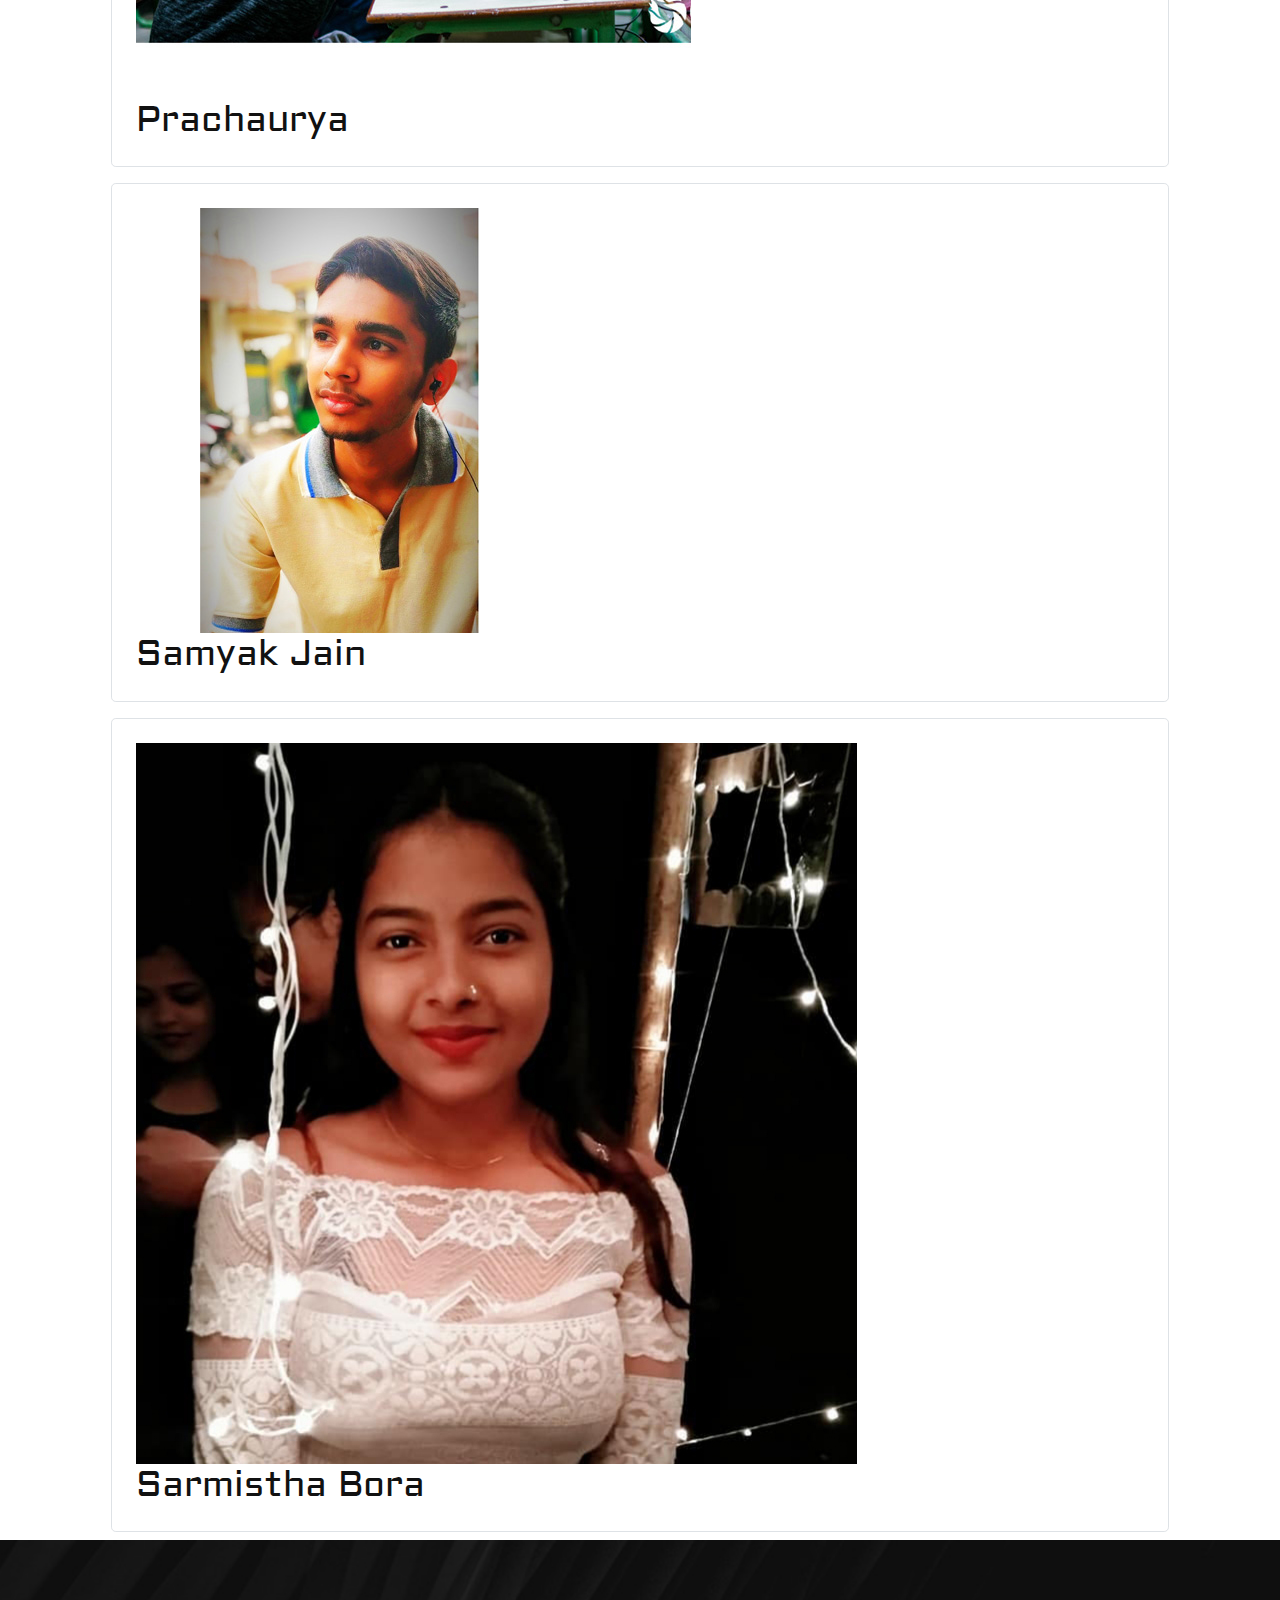
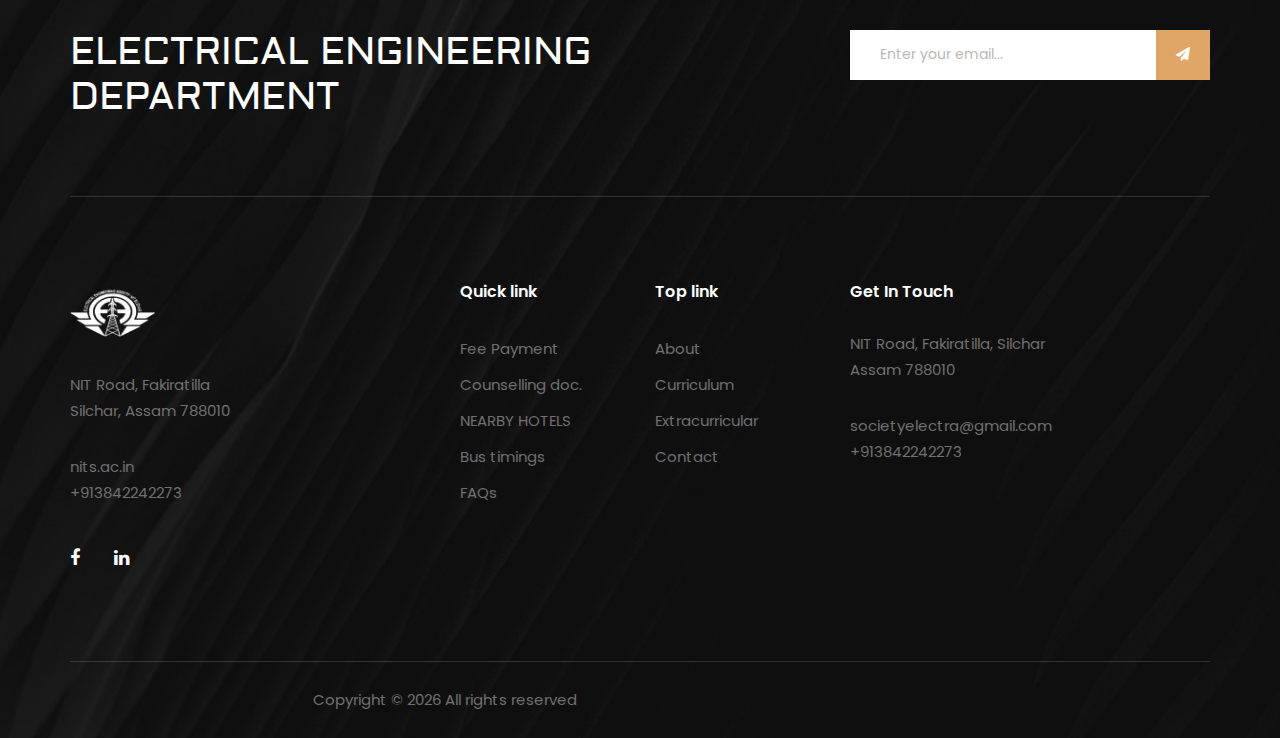
==== commit 0276ebd7: "Merge branch 'patch-1' into patch-2" ====
--- a/about.html
+++ b/about.html
@@ -207,7 +207,7 @@
                     <div class="breadcrumb__text">
                         <h2>About Us</h2>
                         <div class="breadcrumb__links">
-                            <a href="index.html">Home</a>
+                            <a href="index-2.html">Home</a>
                             <span>About Us</span>
                         </div>
                     </div>
@@ -275,7 +275,18 @@
                         <div class="h-full flex items-center border-gray-200 border p-4 rounded-lg">
                             <img alt="team" class="w-16 h-16 bg-gray-100 object-cover object-center flex-shrink-0 rounded-full mr-4" src="img/team/dheeraj_bhaiya.jpg">
                             <div class="flex-grow">
-                                <h2 class="text-gray-900 title-font font-medium">Bollisetti Dheeraj </h2>
+                                <h2 class="text-gray-900 title-font font-medium">Bolisetti Dheeraj </h2>
+                                <!-- <p class="text-gray-500">UI Designer</p> -->
+                            </div>
+                        </div>
+                    </a>
+                </div>
+                <div class="p-2 lg:w-1/3 md:w-1/2 w-full">
+                    <a href="https://www.facebook.com/tanmay.sardar.7355/">
+                        <div class="h-full flex items-center border-gray-200 border p-4 rounded-lg">
+                            <img alt="team" class="w-16 h-16 bg-gray-100 object-cover object-center flex-shrink-0 rounded-full mr-4" src="img/team/tanmay bhaiya.jpg">
+                            <div class="flex-grow">
+                                <h2 class="text-gray-900 title-font font-medium">Tanmay Sardar </h2>
                                 <!-- <p class="text-gray-500">UI Designer</p> -->
                             </div>
                         </div>
@@ -293,32 +304,21 @@
                     </a>
                 </div>
                 <div class="p-2 lg:w-1/3 md:w-1/2 w-full">
-                    <a href="https://www.facebook.com/tanmay.sardar.7355/">
-                        <div class="h-full flex items-center border-gray-200 border p-4 rounded-lg">
-                            <img alt="team" class="w-16 h-16 bg-gray-100 object-cover object-center flex-shrink-0 rounded-full mr-4" src="img/team/tanmay bhaiya.jpg">
-                            <div class="flex-grow">
-                                <h2 class="text-gray-900 title-font font-medium">Tanmay Sarda </h2>
-                                <!-- <p class="text-gray-500">UI Designer</p> -->
-                            </div>
-                        </div>
-                    </a>
-                </div>
-                <div class="p-2 lg:w-1/3 md:w-1/2 w-full">
                     <a href="https://www.facebook.com/profile.php?id=100011459531500">
                         <div class="h-full flex items-center border-gray-200 border p-4 rounded-lg">
+                            <img alt="team" class="w-16 h-16 bg-gray-100 object-cover object-center flex-shrink-0 rounded-full mr-4" src="img/team/ved_bhaiya.jpg">
+                            <div class="flex-grow">
+                                <h2 class="text-gray-900 title-font font-medium">Ved Prakash Bhatt </h2>
+                                <!-- <p class="text-gray-500">UI Designer</p> -->
+                            </div>
+                        </div>
+                    </a>
+                </div>
+                <div class="p-2 lg:w-1/3 md:w-1/2 w-full">
+                    <a href="https://www.facebook.com/shahriar.rahi.7">
+                        <div class="h-full flex items-center border-gray-200 border p-4 rounded-lg">
                             <img alt="team" class="w-16 h-16 bg-gray-100 object-cover object-center flex-shrink-0 rounded-full mr-4" src="img/team/kazi_bhaiya.jpg">
                             <div class="flex-grow">
-                                <h2 class="text-gray-900 title-font font-medium">Ved Prakash Bhatt </h2>
-                                <!-- <p class="text-gray-500">UI Designer</p> -->
-                            </div>
-                        </div>
-                    </a>
-                </div>
-                <div class="p-2 lg:w-1/3 md:w-1/2 w-full">
-                    <a href="https://www.facebook.com/shahriar.rahi.7">
-                        <div class="h-full flex items-center border-gray-200 border p-4 rounded-lg">
-                            <img alt="team" class="w-16 h-16 bg-gray-100 object-cover object-center flex-shrink-0 rounded-full mr-4" src="img/team/ved_bhaiya.jpg">
-                            <div class="flex-grow">
                                 <h2 class="text-gray-900 title-font font-medium">Kazi Sahariar Rahi </h2>
                                 <!-- <p class="text-gray-500">UI Designer</p> -->
                             </div>
@@ -372,7 +372,7 @@
                 <div class="p-2 lg:w-1/3 md:w-1/2 w-full">
                     <a href="https://www.facebook.com/pihu.gohain.58">
                         <div class="h-full flex items-center border-gray-200 border p-4 rounded-lg">
-                            <img alt="team" class="w-16 h-16 bg-gray-100 object-cover object-center flex-shrink-0 rounded-full mr-4" src="img/team/priyanki.jpg">
+                            <img alt="team" class="w-16 h-16 bg-gray-100 object-cover object-center flex-shrink-0 rounded-full mr-4" src="img/team/Priyanki.jpg">
                             <div class="flex-grow">
                                 <h2 class="text-gray-900 title-font font-medium">Priyanki Priyam Borgohain </h2>
                                 <!-- <p class="text-gray-500">UI Designer</p> -->
@@ -383,7 +383,7 @@
                 <div class="p-2 lg:w-1/3 md:w-1/2 w-full">
                     <a href="https://www.facebook.com/sonalikanu.999">
                         <div class="h-full flex items-center border-gray-200 border p-4 rounded-lg">
-                            <img alt="team" class="w-16 h-16 bg-gray-100 object-cover object-center flex-shrink-0 rounded-full mr-4" src="img/team/sonali.jpg">
+                            <img alt="team" class="w-16 h-16 bg-gray-100 object-cover object-center flex-shrink-0 rounded-full mr-4" src="img/team/Sonali.jpg">
                             <div class="flex-grow">
                                 <h2 class="text-gray-900 title-font font-medium">Sonali kanu </h2>
                                 <!-- <p class="text-gray-500">UI Designer</p> -->
@@ -394,7 +394,7 @@
                 <div class="p-2 lg:w-1/3 md:w-1/2 w-full">
                     <a href="https://www.facebook.com/profile.php?id=100023925109996">
                         <div class="h-full flex items-center border-gray-200 border p-4 rounded-lg">
-                            <img alt="team" class="w-16 h-16 bg-gray-100 object-cover object-center flex-shrink-0 rounded-full mr-4" src="img/team/mahi.jpeg">
+                            <img alt="team" class="w-16 h-16 bg-gray-100 object-cover object-center flex-shrink-0 rounded-full mr-4" src="img/team/Mahi.jpeg">
                             <div class="flex-grow">
                                 <h2 class="text-gray-900 title-font font-medium">Mahi Kumari </h2>
                                 <!-- <p class="text-gray-500">UI Designer</p> -->
@@ -428,7 +428,7 @@
                 <div class="p-2 lg:w-1/3 md:w-1/2 w-full">
                     <a href="https://www.facebook.com/profile.php?id=100012628171923">
                         <div class="h-full flex items-center border-gray-200 border p-4 rounded-lg">
-                            <img alt="team" class="w-16 h-16 bg-gray-100 object-cover object-center flex-shrink-0 rounded-full mr-4" src="img/team/samyak.jpg">
+                            <img alt="team" class="w-16 h-16 bg-gray-100 object-cover object-center flex-shrink-0 rounded-full mr-4" src="img/team/Samyak.jpg">
                             <div class="flex-grow">
                                 <h2 class="text-gray-900 title-font font-medium">Samyak Jain </h2>
                                 <!-- <p class="text-gray-500">UI Designer</p> -->
@@ -439,7 +439,7 @@
                 <div class="p-2 lg:w-1/3 md:w-1/2 w-full">
                     <a href="https://www.facebook.com/profile.php?id=100012628171923">
                         <div class="h-full flex items-center border-gray-200 border p-4 rounded-lg">
-                            <img alt="team" class="w-16 h-16 bg-gray-100 object-cover object-center flex-shrink-0 rounded-full mr-4" src="img/team/sarmistha.jpg">
+                            <img alt="team" class="w-16 h-16 bg-gray-100 object-cover object-center flex-shrink-0 rounded-full mr-4" src="img/team/Sarmistha.jpg">
                             <div class="flex-grow">
                                 <h2 class="text-gray-900 title-font font-medium">Sarmistha Bora </h2>
                                 <!-- <p class="text-gray-500">UI Designer</p> -->
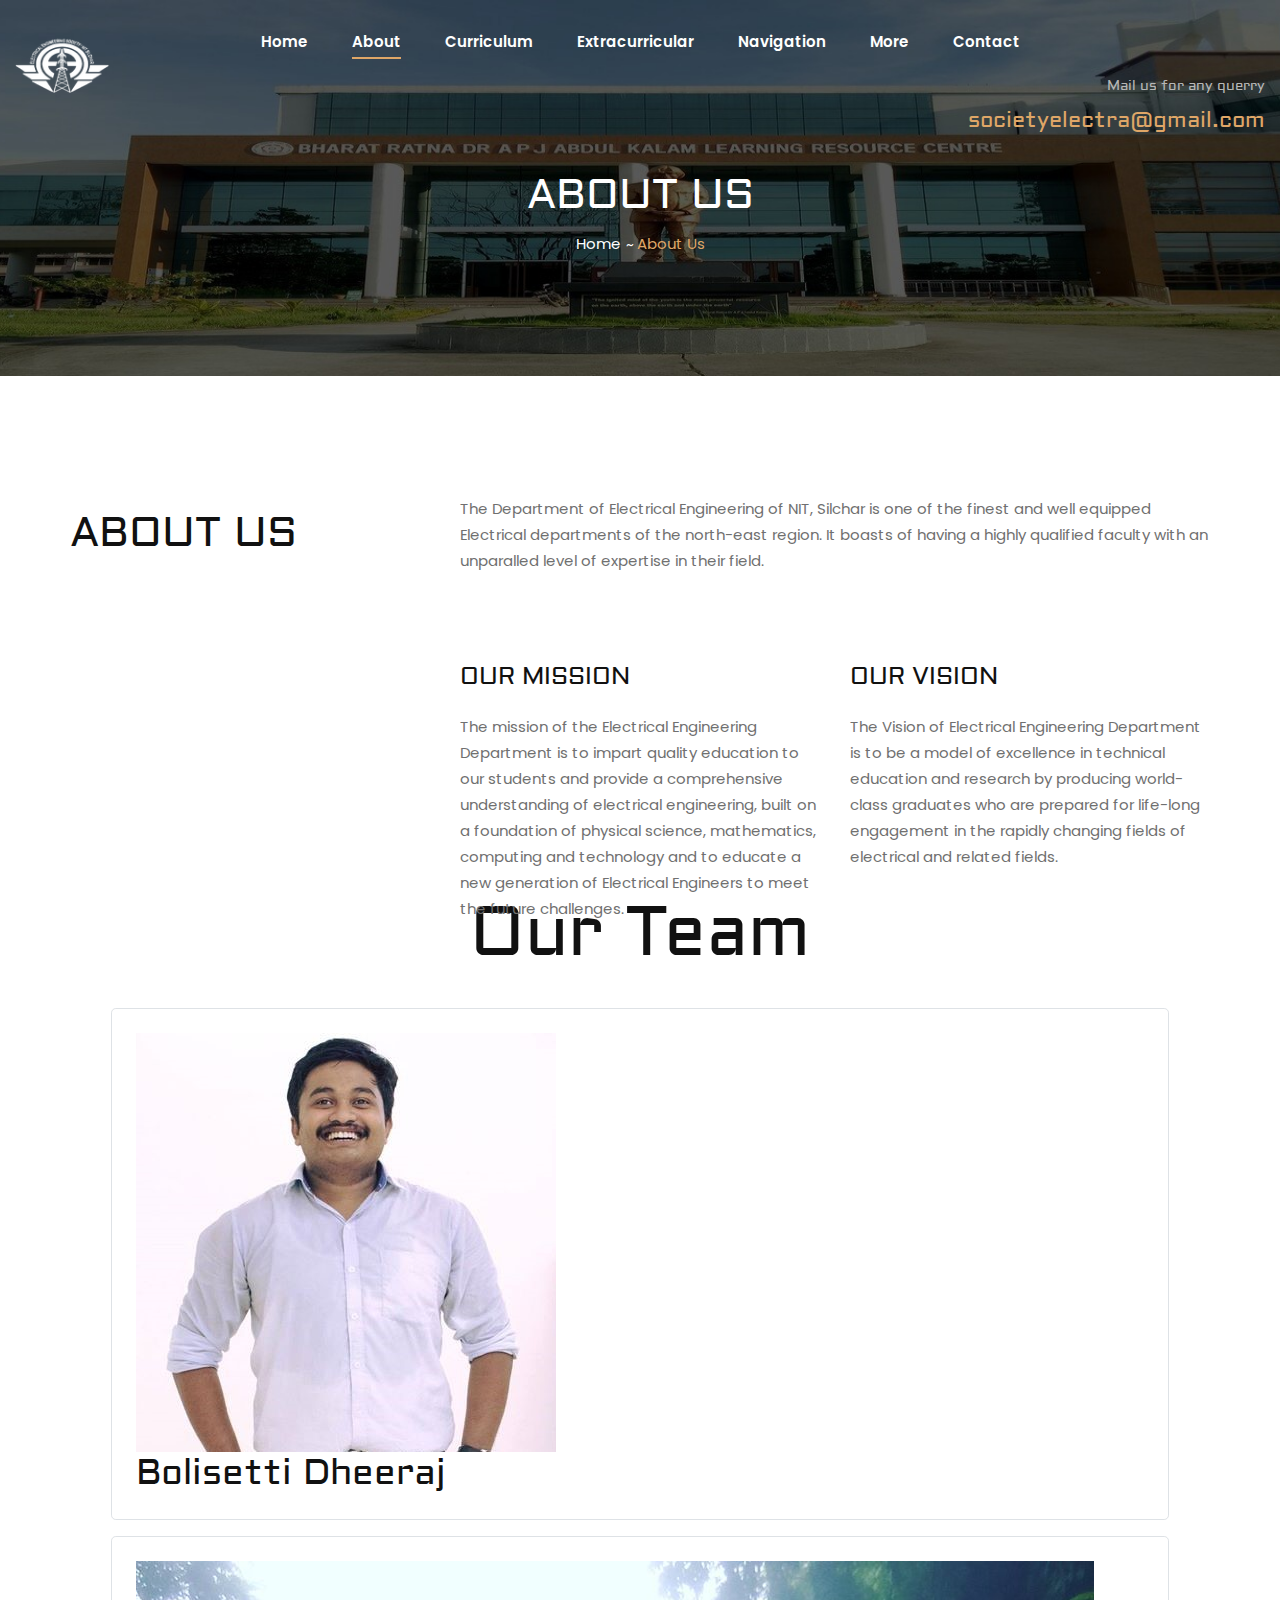
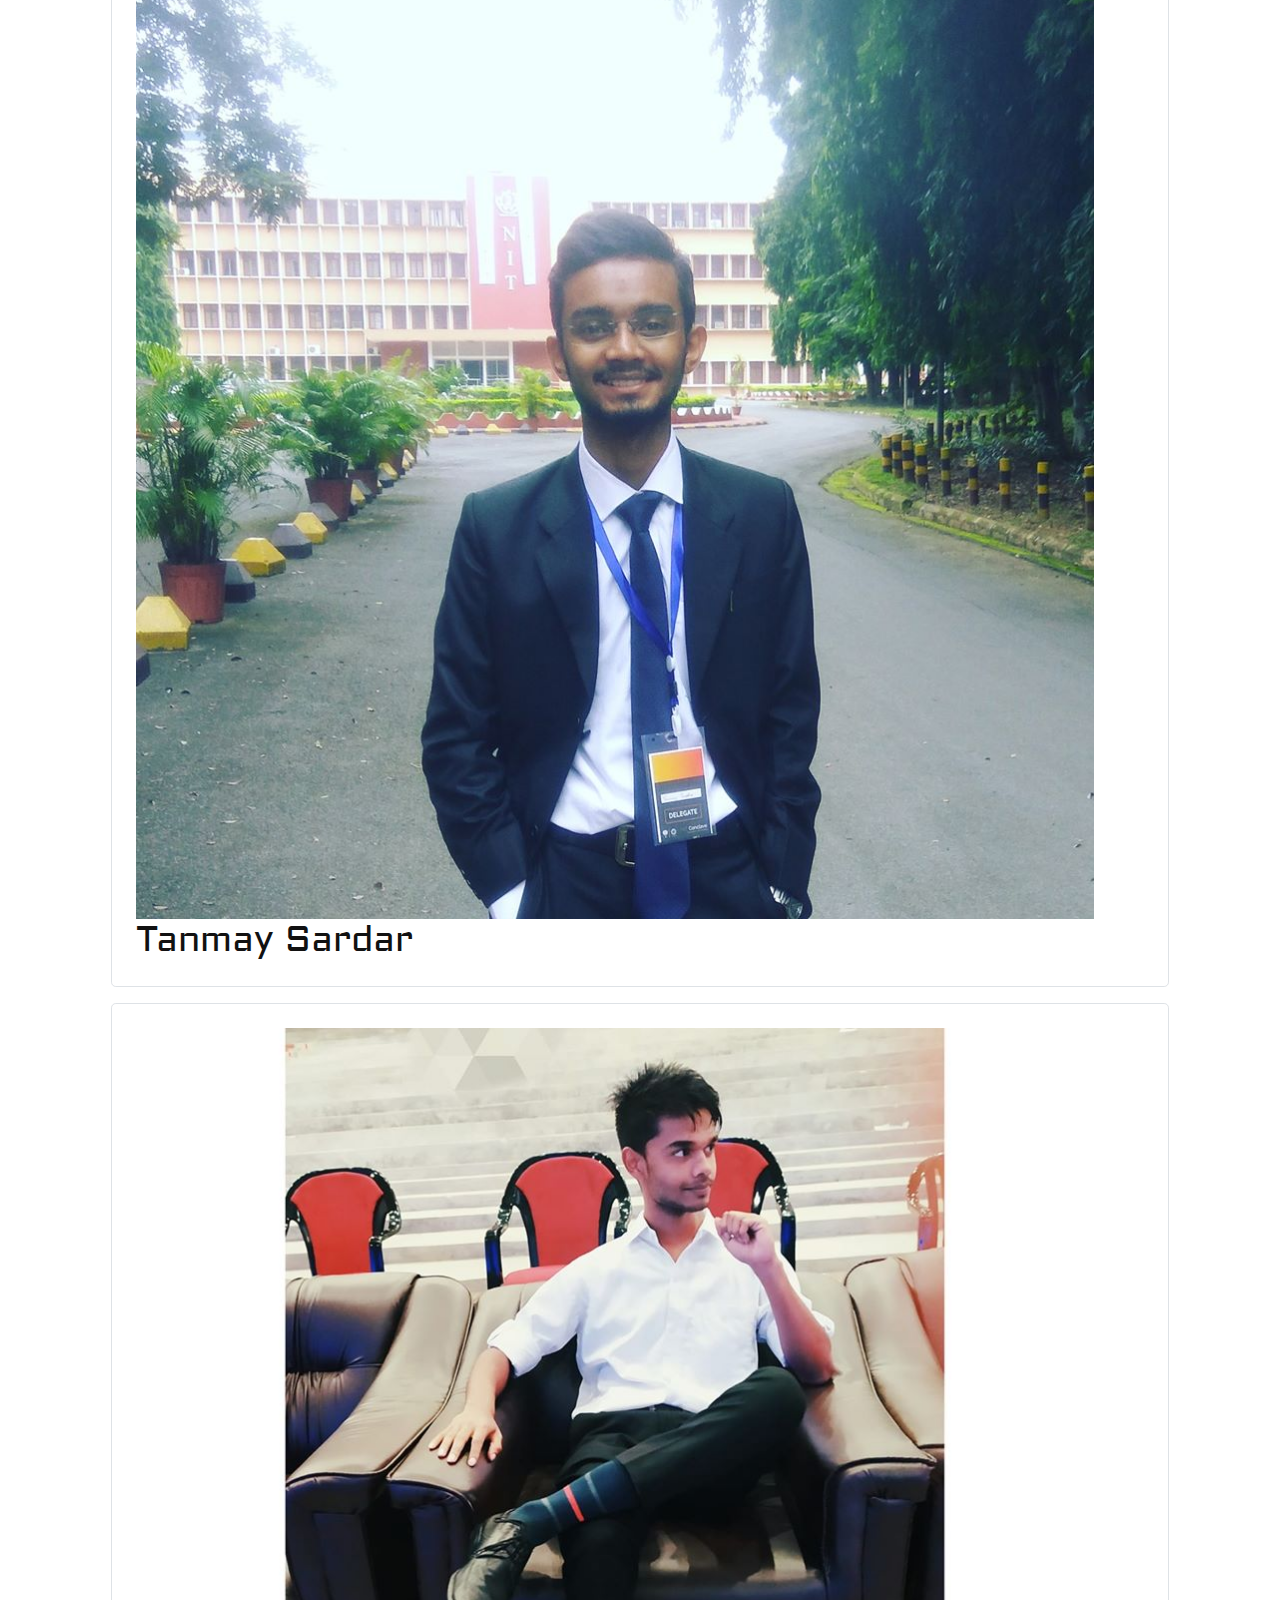
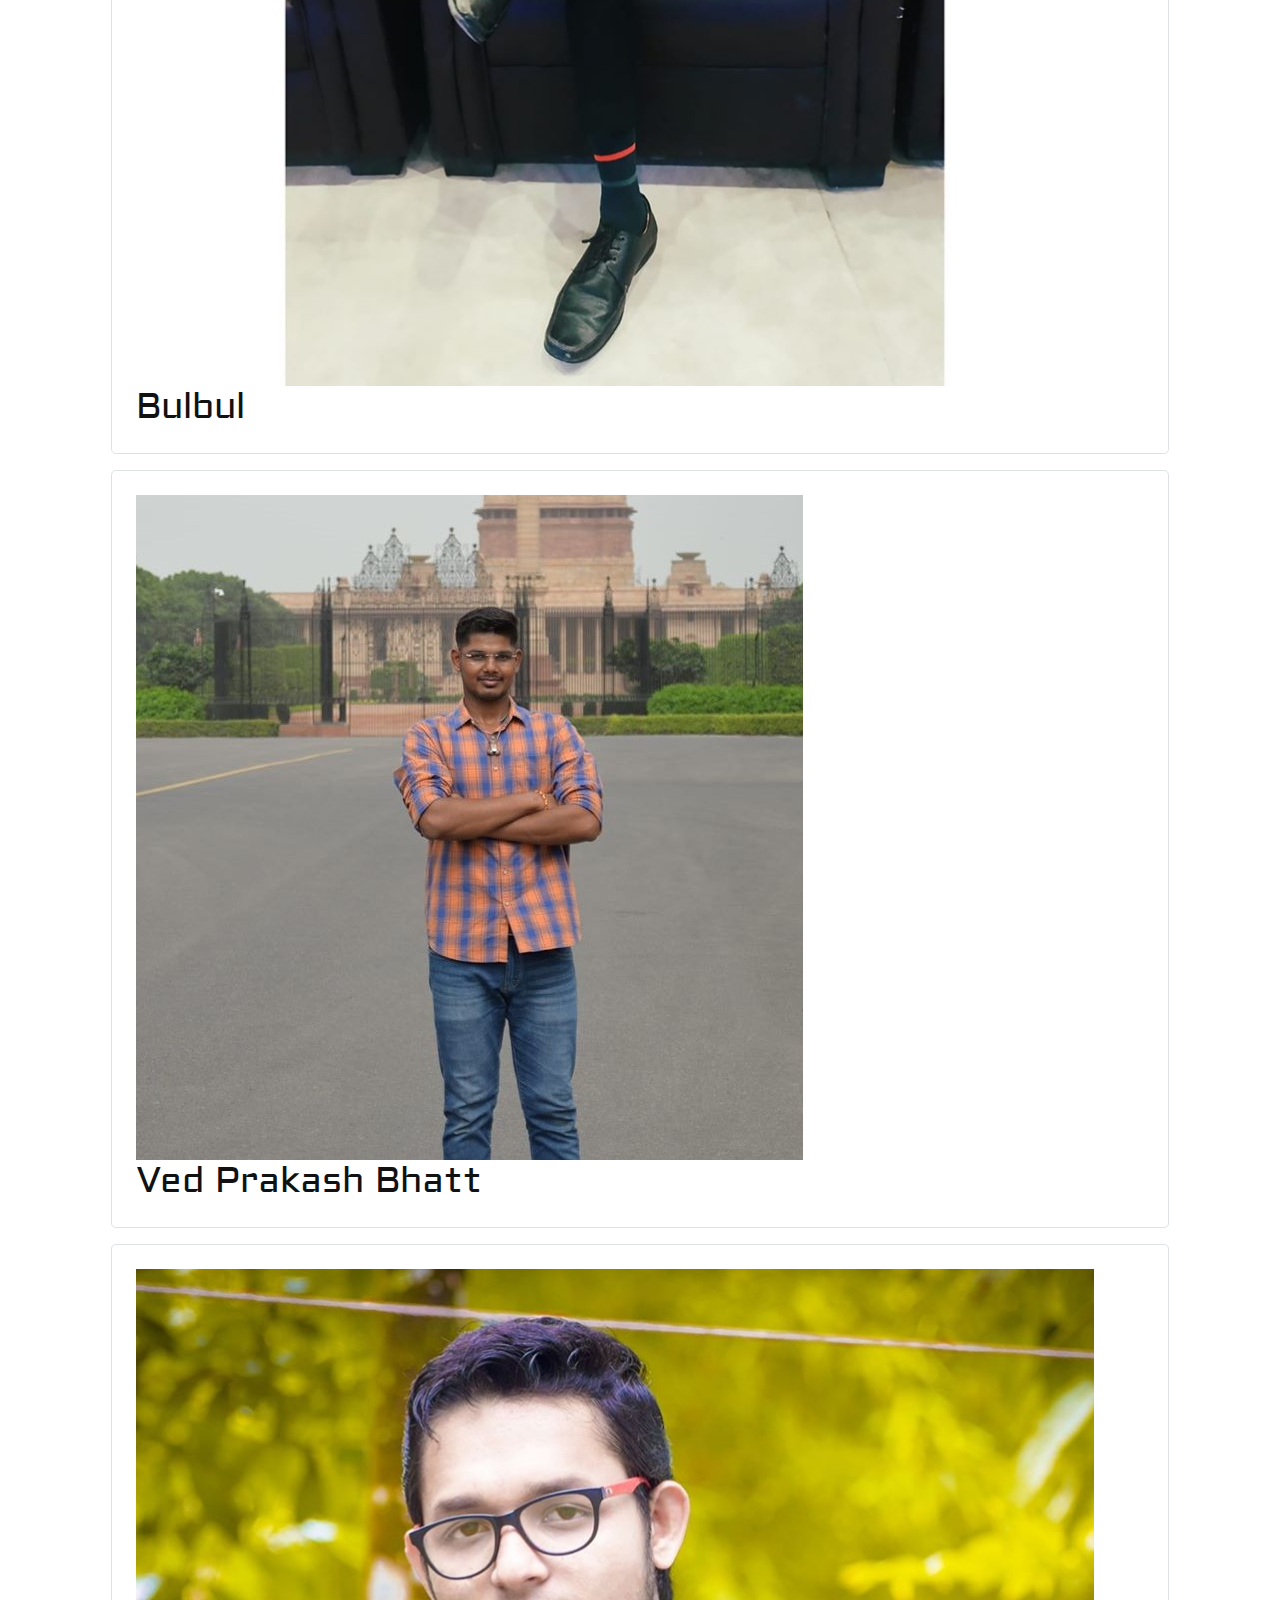
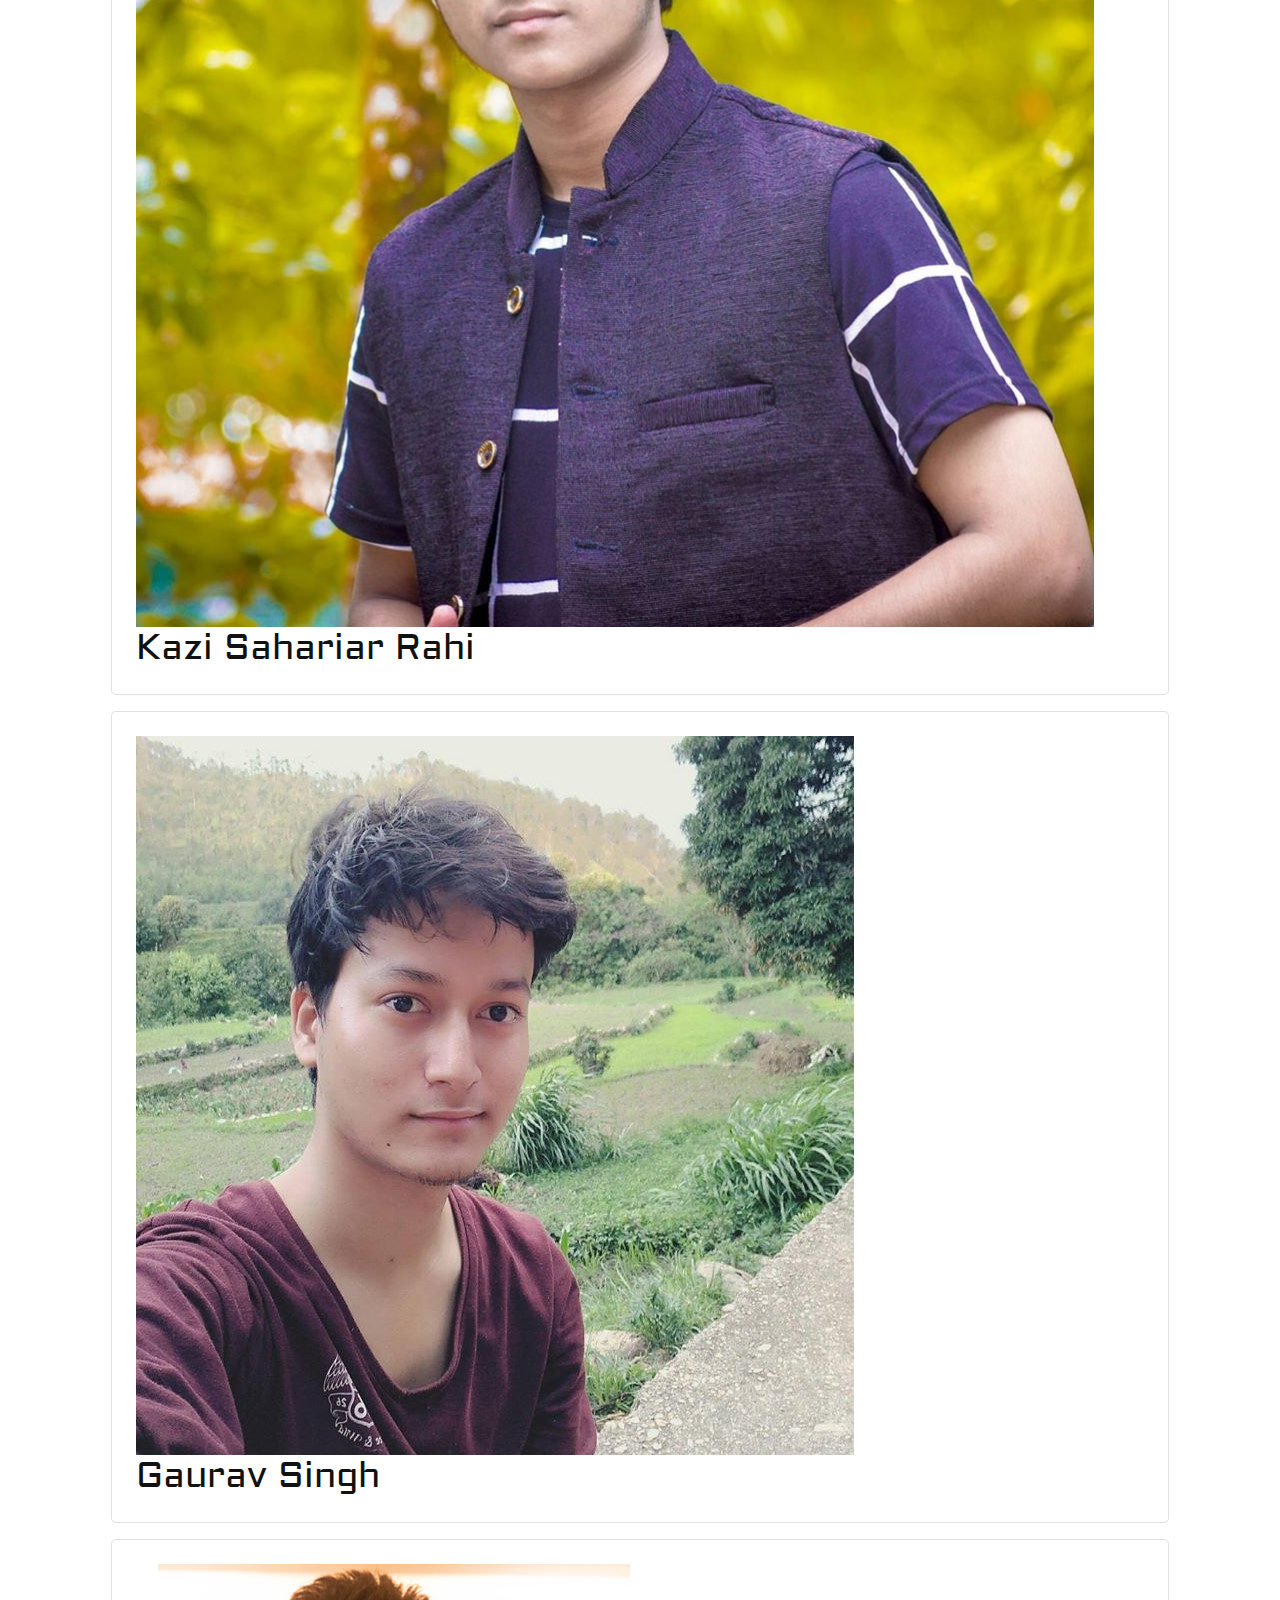
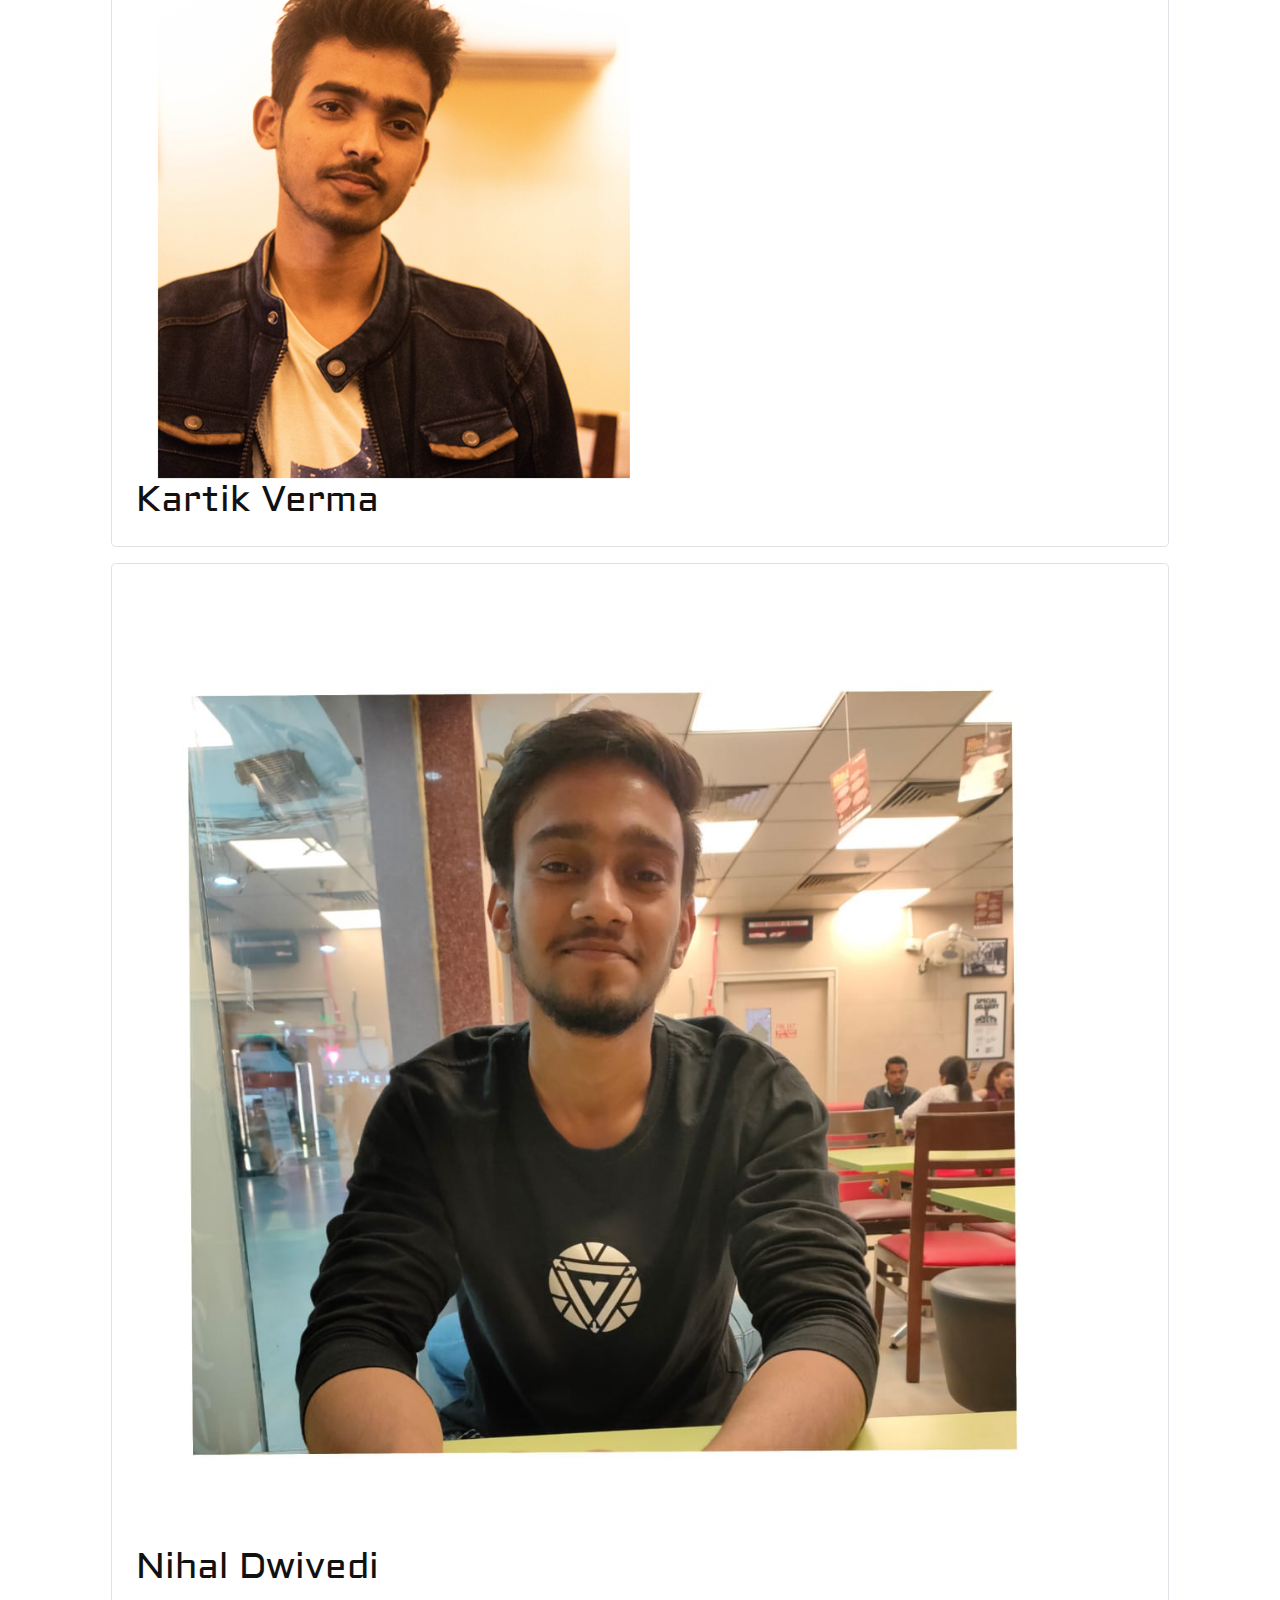
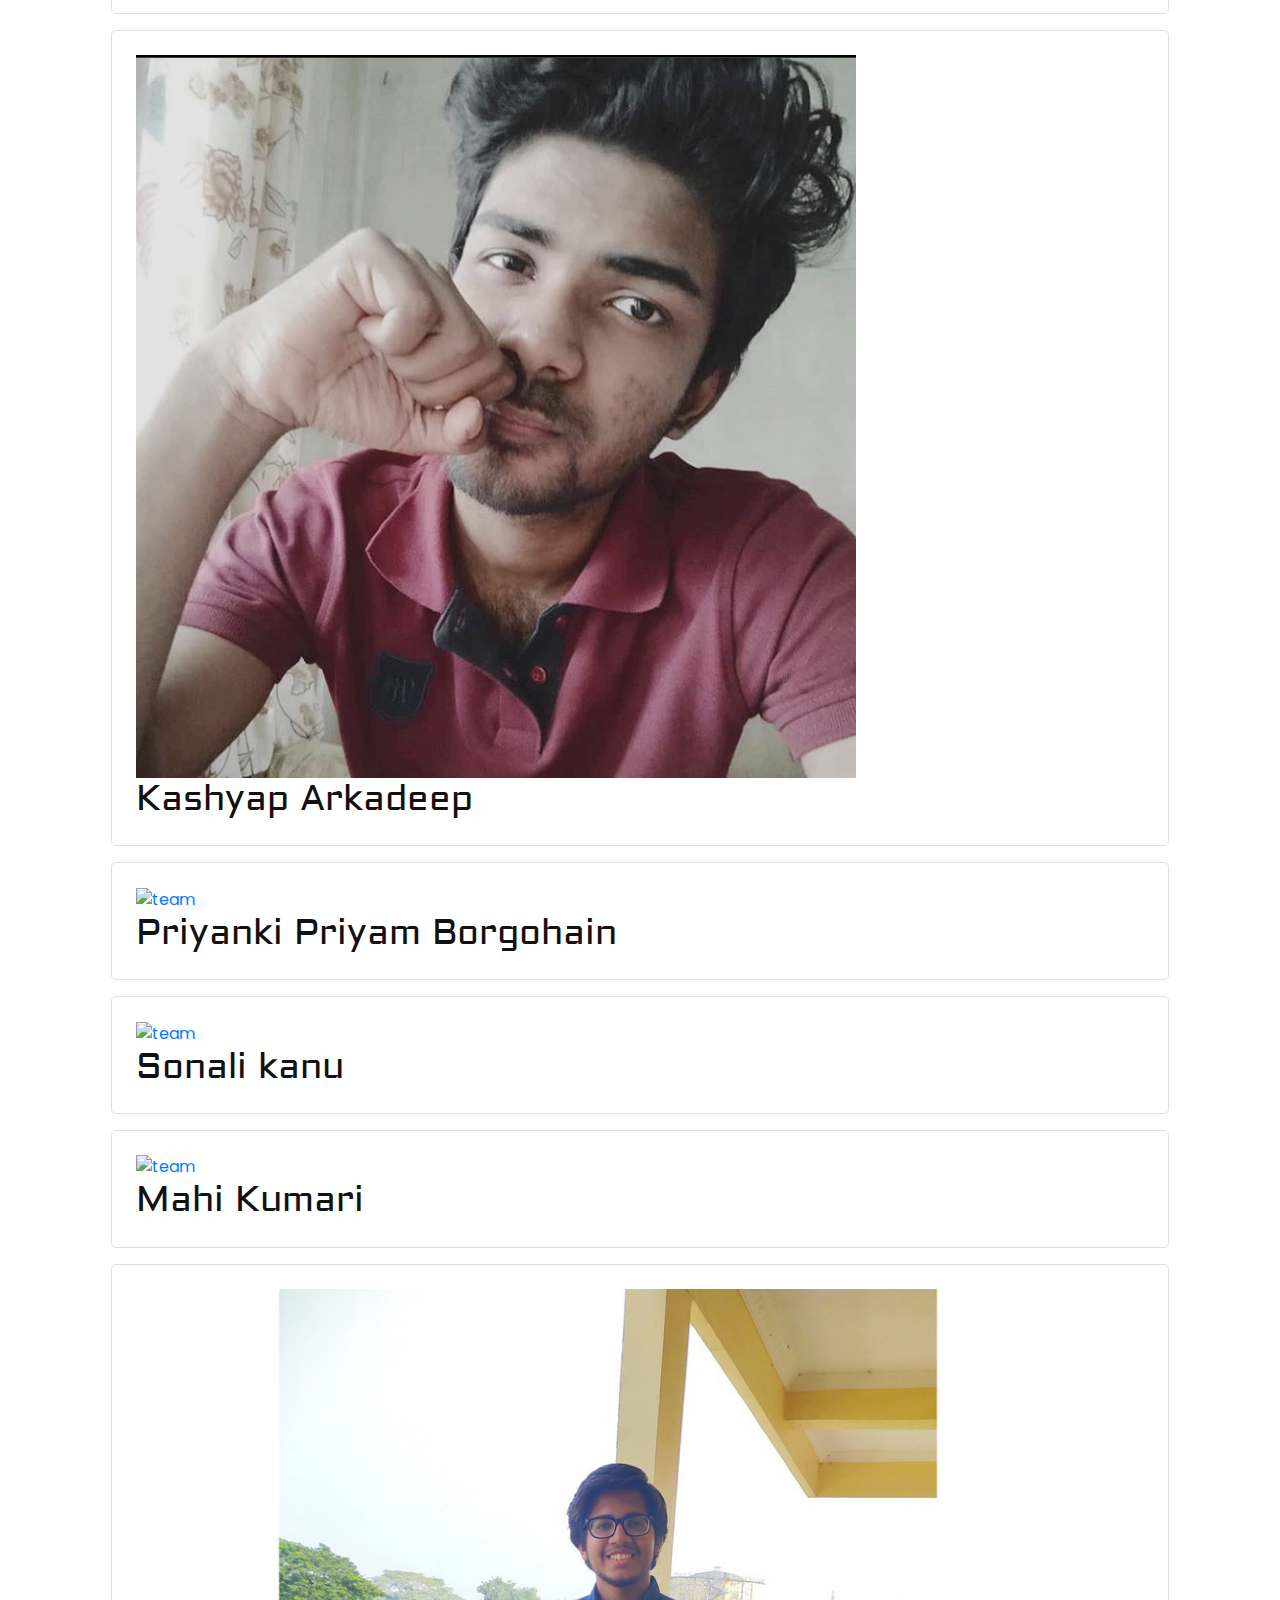
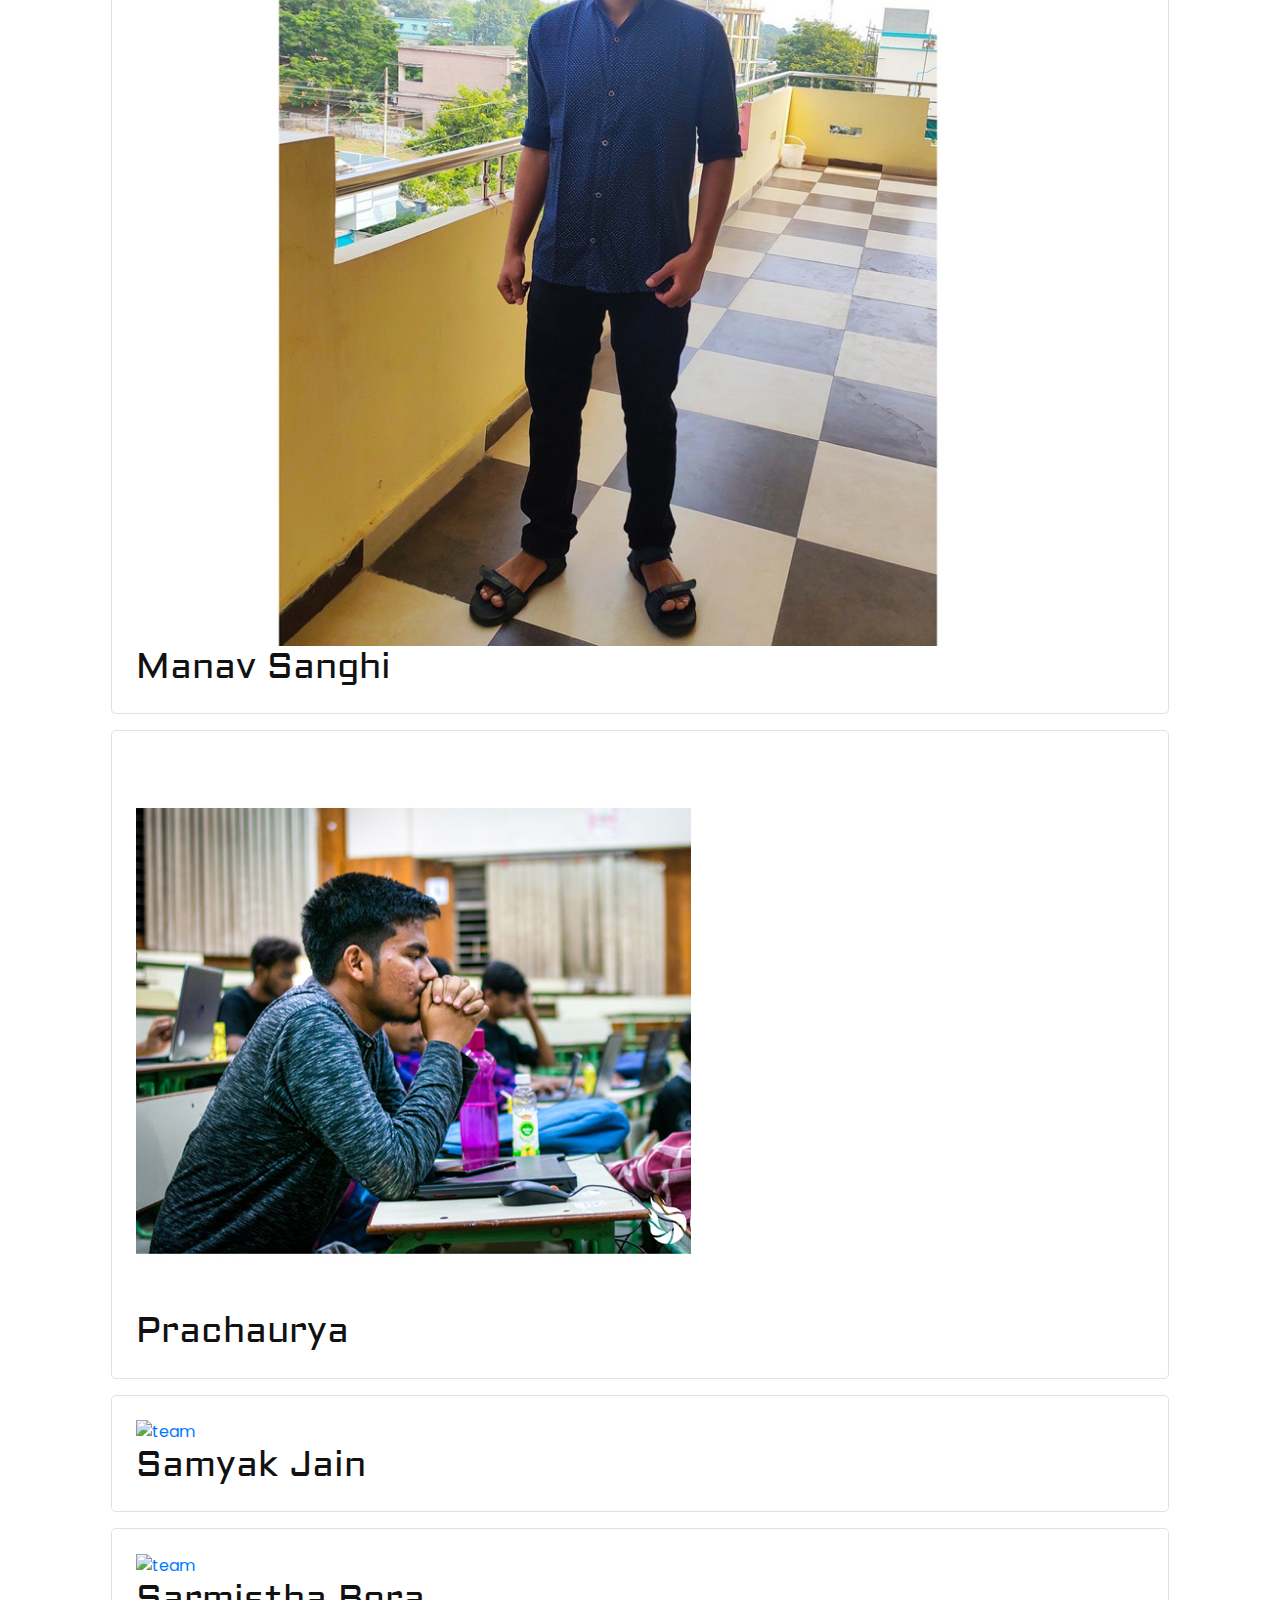
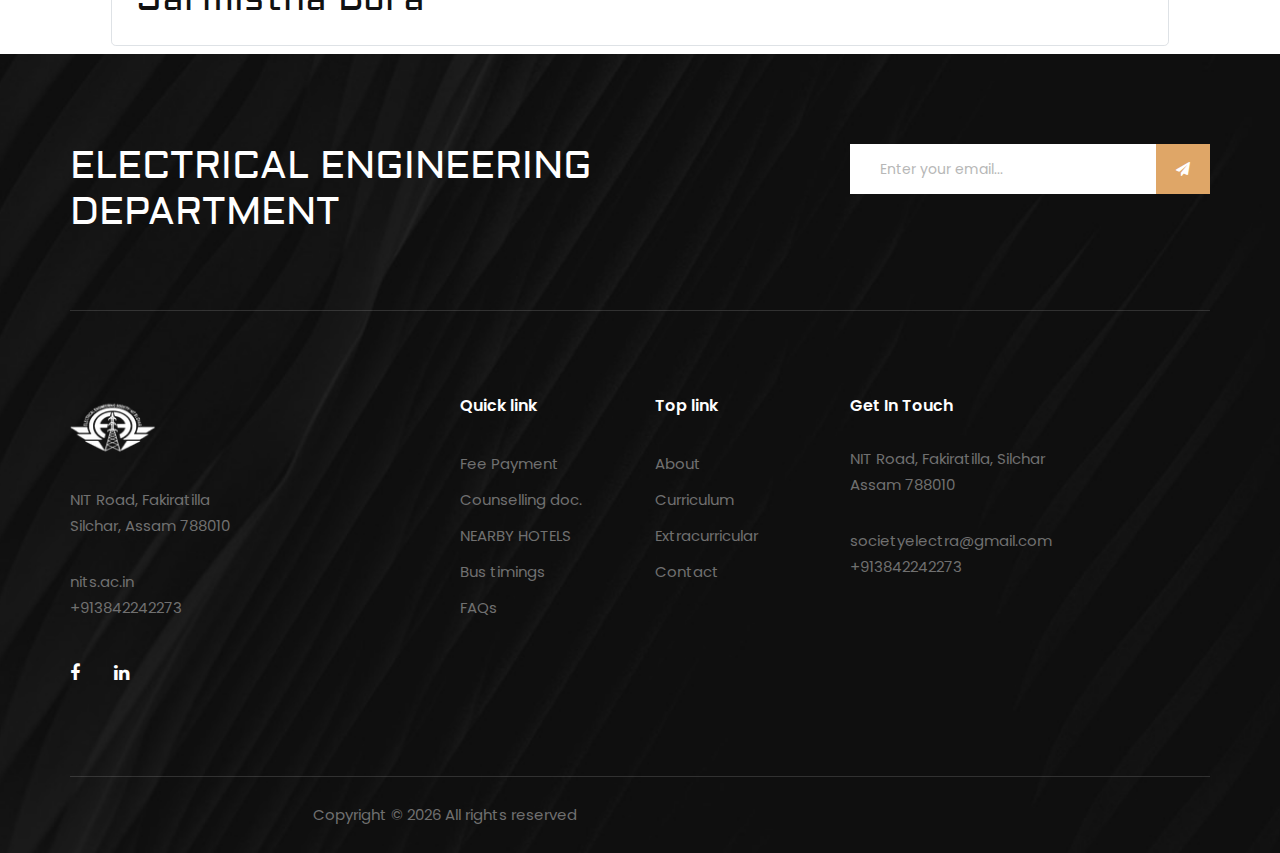
==== commit 21c68d52: "Merge pull request #1 from TanmaySardar/patch-1" ====
--- a/about.html
+++ b/about.html
@@ -207,7 +207,7 @@
                     <div class="breadcrumb__text">
                         <h2>About Us</h2>
                         <div class="breadcrumb__links">
-                            <a href="index-2.html">Home</a>
+                            <a href="index.html">Home</a>
                             <span>About Us</span>
                         </div>
                     </div>
@@ -372,7 +372,7 @@
                 <div class="p-2 lg:w-1/3 md:w-1/2 w-full">
                     <a href="https://www.facebook.com/pihu.gohain.58">
                         <div class="h-full flex items-center border-gray-200 border p-4 rounded-lg">
-                            <img alt="team" class="w-16 h-16 bg-gray-100 object-cover object-center flex-shrink-0 rounded-full mr-4" src="img/team/Priyanki.jpg">
+                            <img alt="team" class="w-16 h-16 bg-gray-100 object-cover object-center flex-shrink-0 rounded-full mr-4" src="img/team/priyanki.jpg">
                             <div class="flex-grow">
                                 <h2 class="text-gray-900 title-font font-medium">Priyanki Priyam Borgohain </h2>
                                 <!-- <p class="text-gray-500">UI Designer</p> -->
@@ -383,7 +383,7 @@
                 <div class="p-2 lg:w-1/3 md:w-1/2 w-full">
                     <a href="https://www.facebook.com/sonalikanu.999">
                         <div class="h-full flex items-center border-gray-200 border p-4 rounded-lg">
-                            <img alt="team" class="w-16 h-16 bg-gray-100 object-cover object-center flex-shrink-0 rounded-full mr-4" src="img/team/Sonali.jpg">
+                            <img alt="team" class="w-16 h-16 bg-gray-100 object-cover object-center flex-shrink-0 rounded-full mr-4" src="img/team/sonali.jpg">
                             <div class="flex-grow">
                                 <h2 class="text-gray-900 title-font font-medium">Sonali kanu </h2>
                                 <!-- <p class="text-gray-500">UI Designer</p> -->
@@ -394,7 +394,7 @@
                 <div class="p-2 lg:w-1/3 md:w-1/2 w-full">
                     <a href="https://www.facebook.com/profile.php?id=100023925109996">
                         <div class="h-full flex items-center border-gray-200 border p-4 rounded-lg">
-                            <img alt="team" class="w-16 h-16 bg-gray-100 object-cover object-center flex-shrink-0 rounded-full mr-4" src="img/team/Mahi.jpeg">
+                            <img alt="team" class="w-16 h-16 bg-gray-100 object-cover object-center flex-shrink-0 rounded-full mr-4" src="img/team/mahi.jpeg">
                             <div class="flex-grow">
                                 <h2 class="text-gray-900 title-font font-medium">Mahi Kumari </h2>
                                 <!-- <p class="text-gray-500">UI Designer</p> -->
@@ -428,7 +428,7 @@
                 <div class="p-2 lg:w-1/3 md:w-1/2 w-full">
                     <a href="https://www.facebook.com/profile.php?id=100012628171923">
                         <div class="h-full flex items-center border-gray-200 border p-4 rounded-lg">
-                            <img alt="team" class="w-16 h-16 bg-gray-100 object-cover object-center flex-shrink-0 rounded-full mr-4" src="img/team/Samyak.jpg">
+                            <img alt="team" class="w-16 h-16 bg-gray-100 object-cover object-center flex-shrink-0 rounded-full mr-4" src="img/team/samyak.jpg">
                             <div class="flex-grow">
                                 <h2 class="text-gray-900 title-font font-medium">Samyak Jain </h2>
                                 <!-- <p class="text-gray-500">UI Designer</p> -->
@@ -439,7 +439,7 @@
                 <div class="p-2 lg:w-1/3 md:w-1/2 w-full">
                     <a href="https://www.facebook.com/profile.php?id=100012628171923">
                         <div class="h-full flex items-center border-gray-200 border p-4 rounded-lg">
-                            <img alt="team" class="w-16 h-16 bg-gray-100 object-cover object-center flex-shrink-0 rounded-full mr-4" src="img/team/Sarmistha.jpg">
+                            <img alt="team" class="w-16 h-16 bg-gray-100 object-cover object-center flex-shrink-0 rounded-full mr-4" src="img/team/sarmistha.jpg">
                             <div class="flex-grow">
                                 <h2 class="text-gray-900 title-font font-medium">Sarmistha Bora </h2>
                                 <!-- <p class="text-gray-500">UI Designer</p> -->
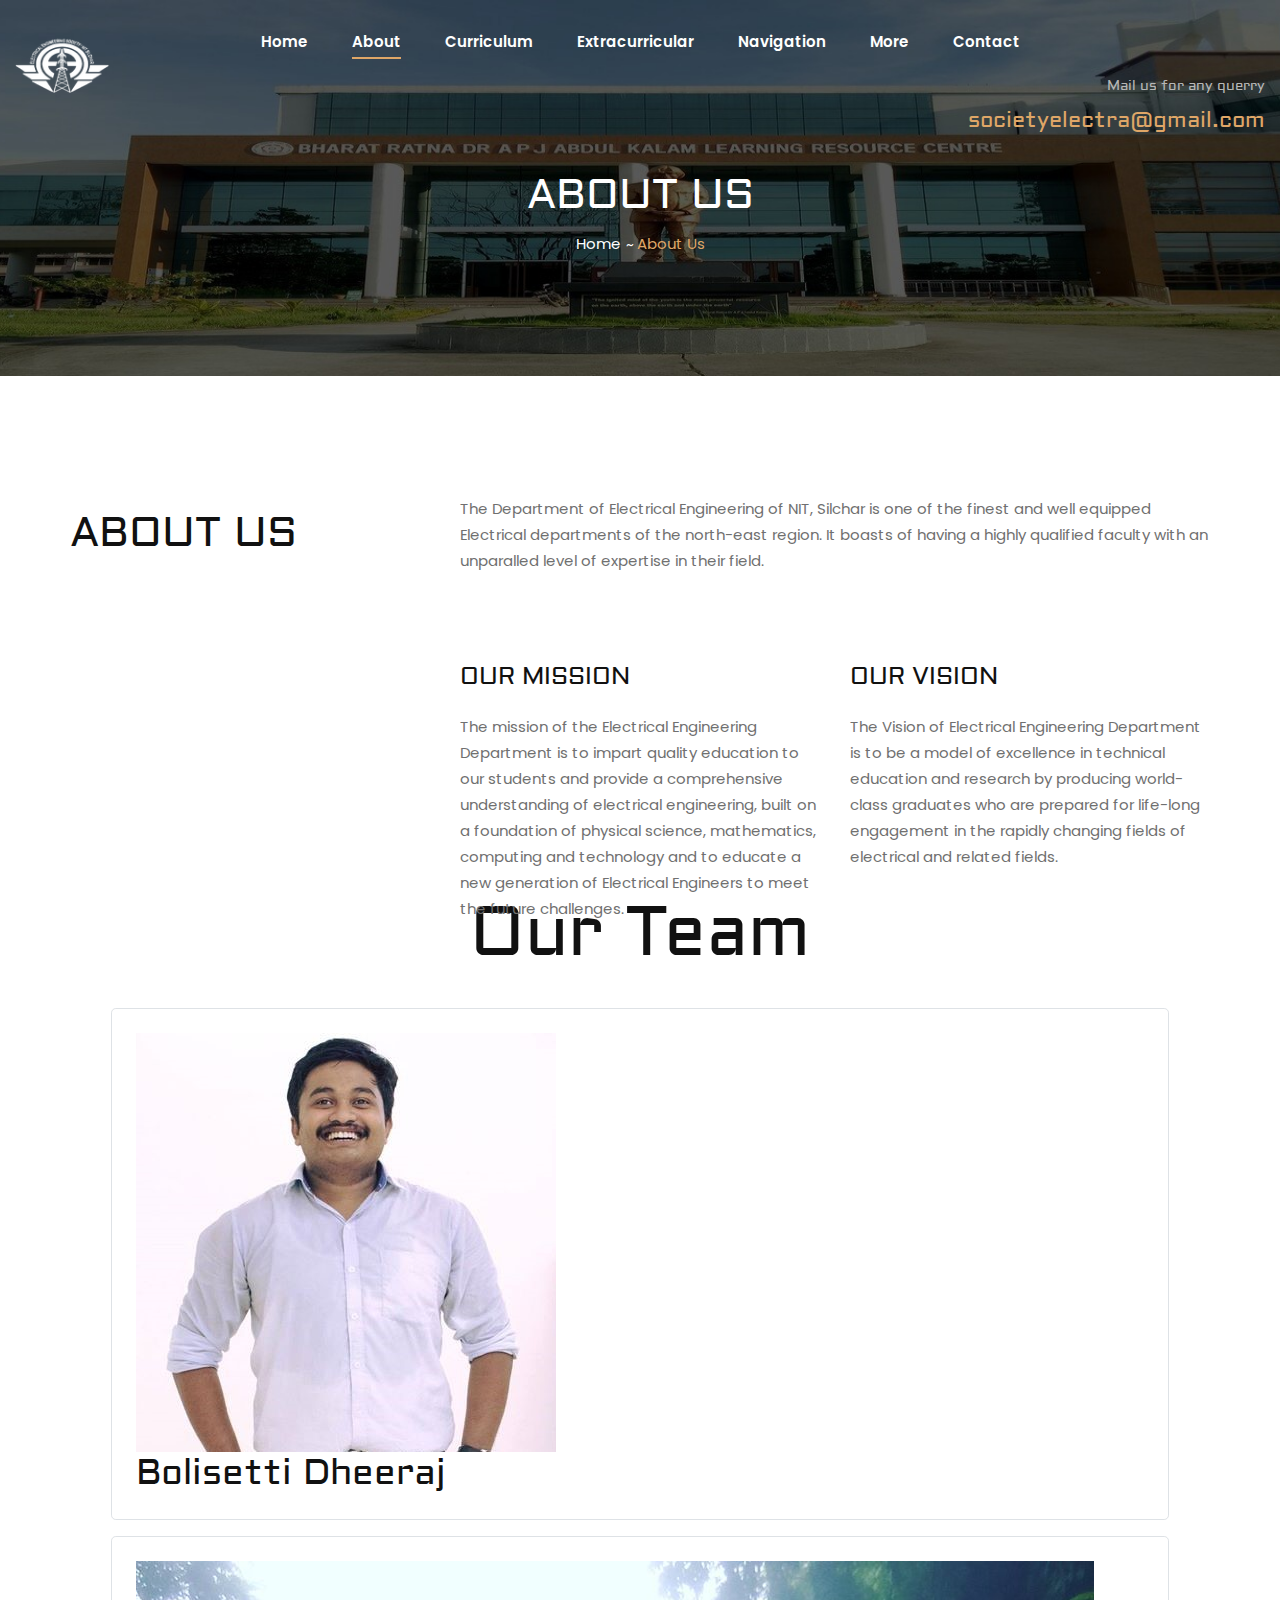
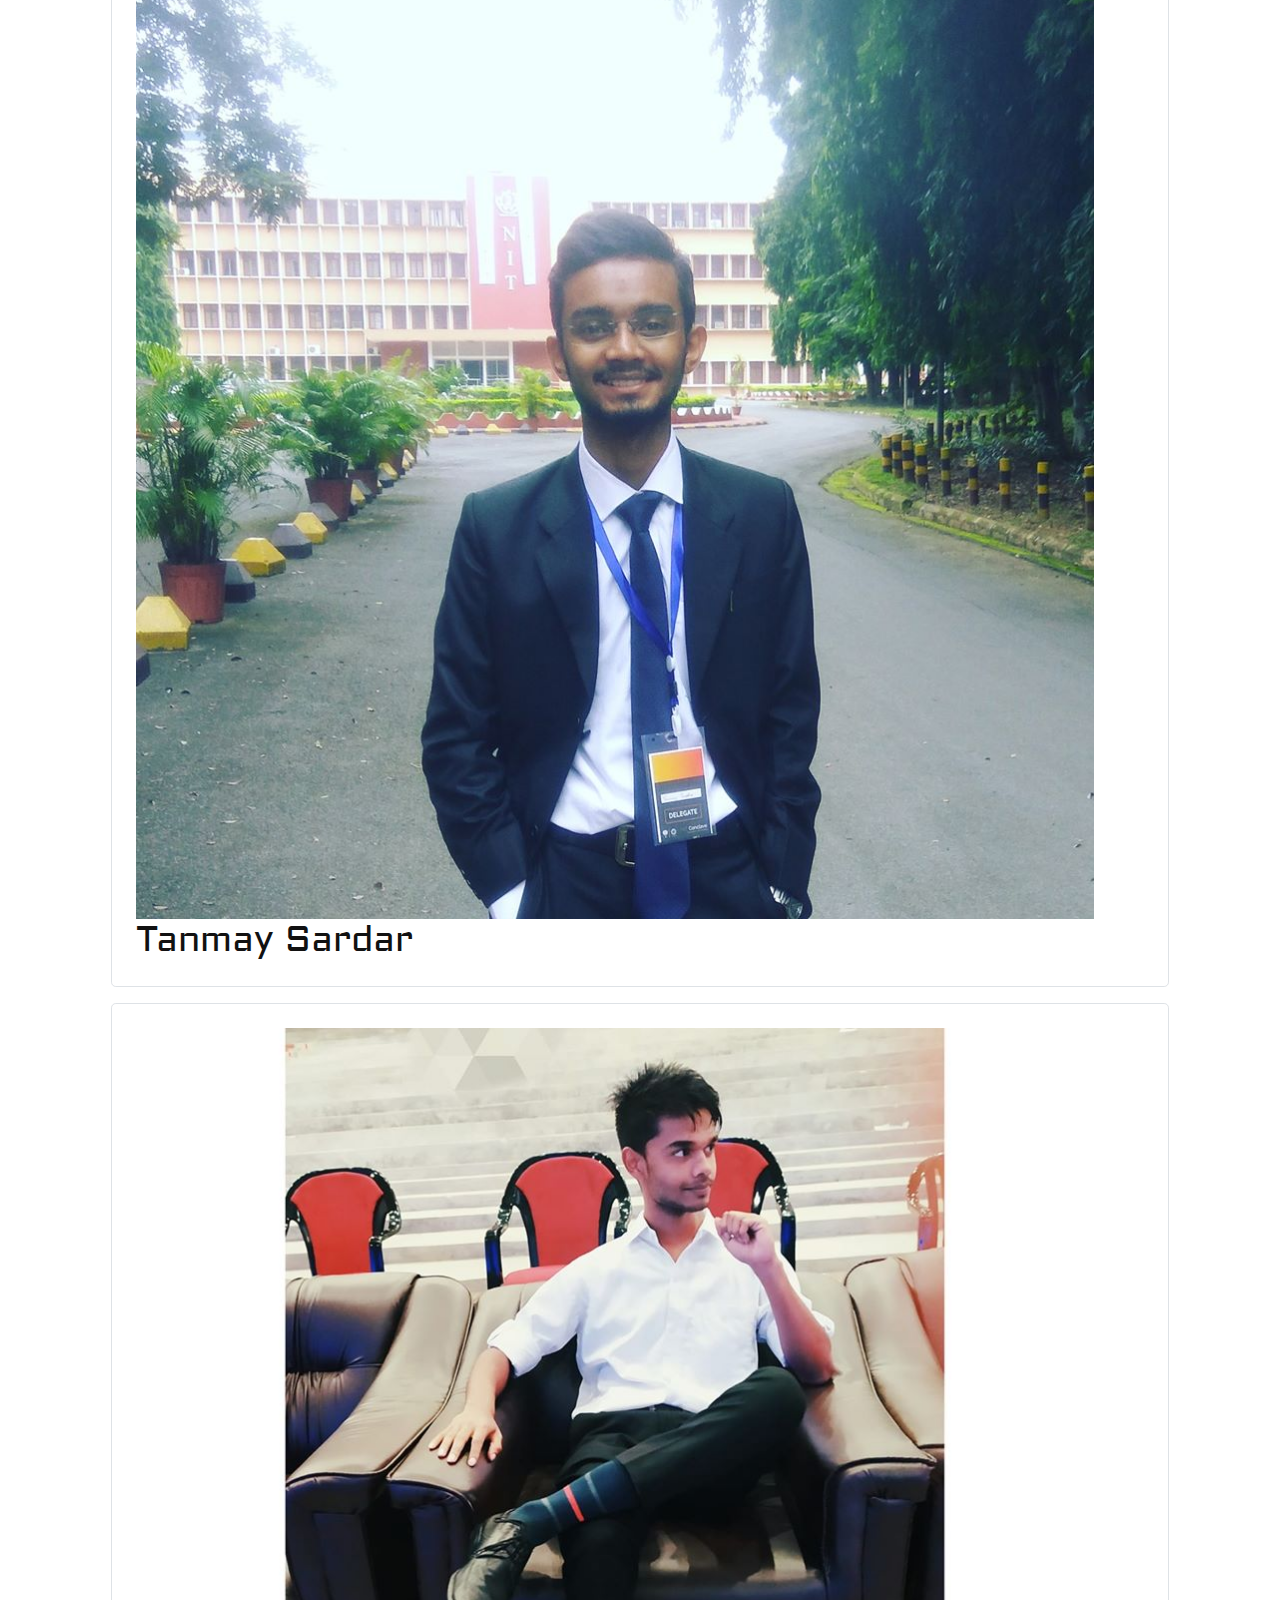
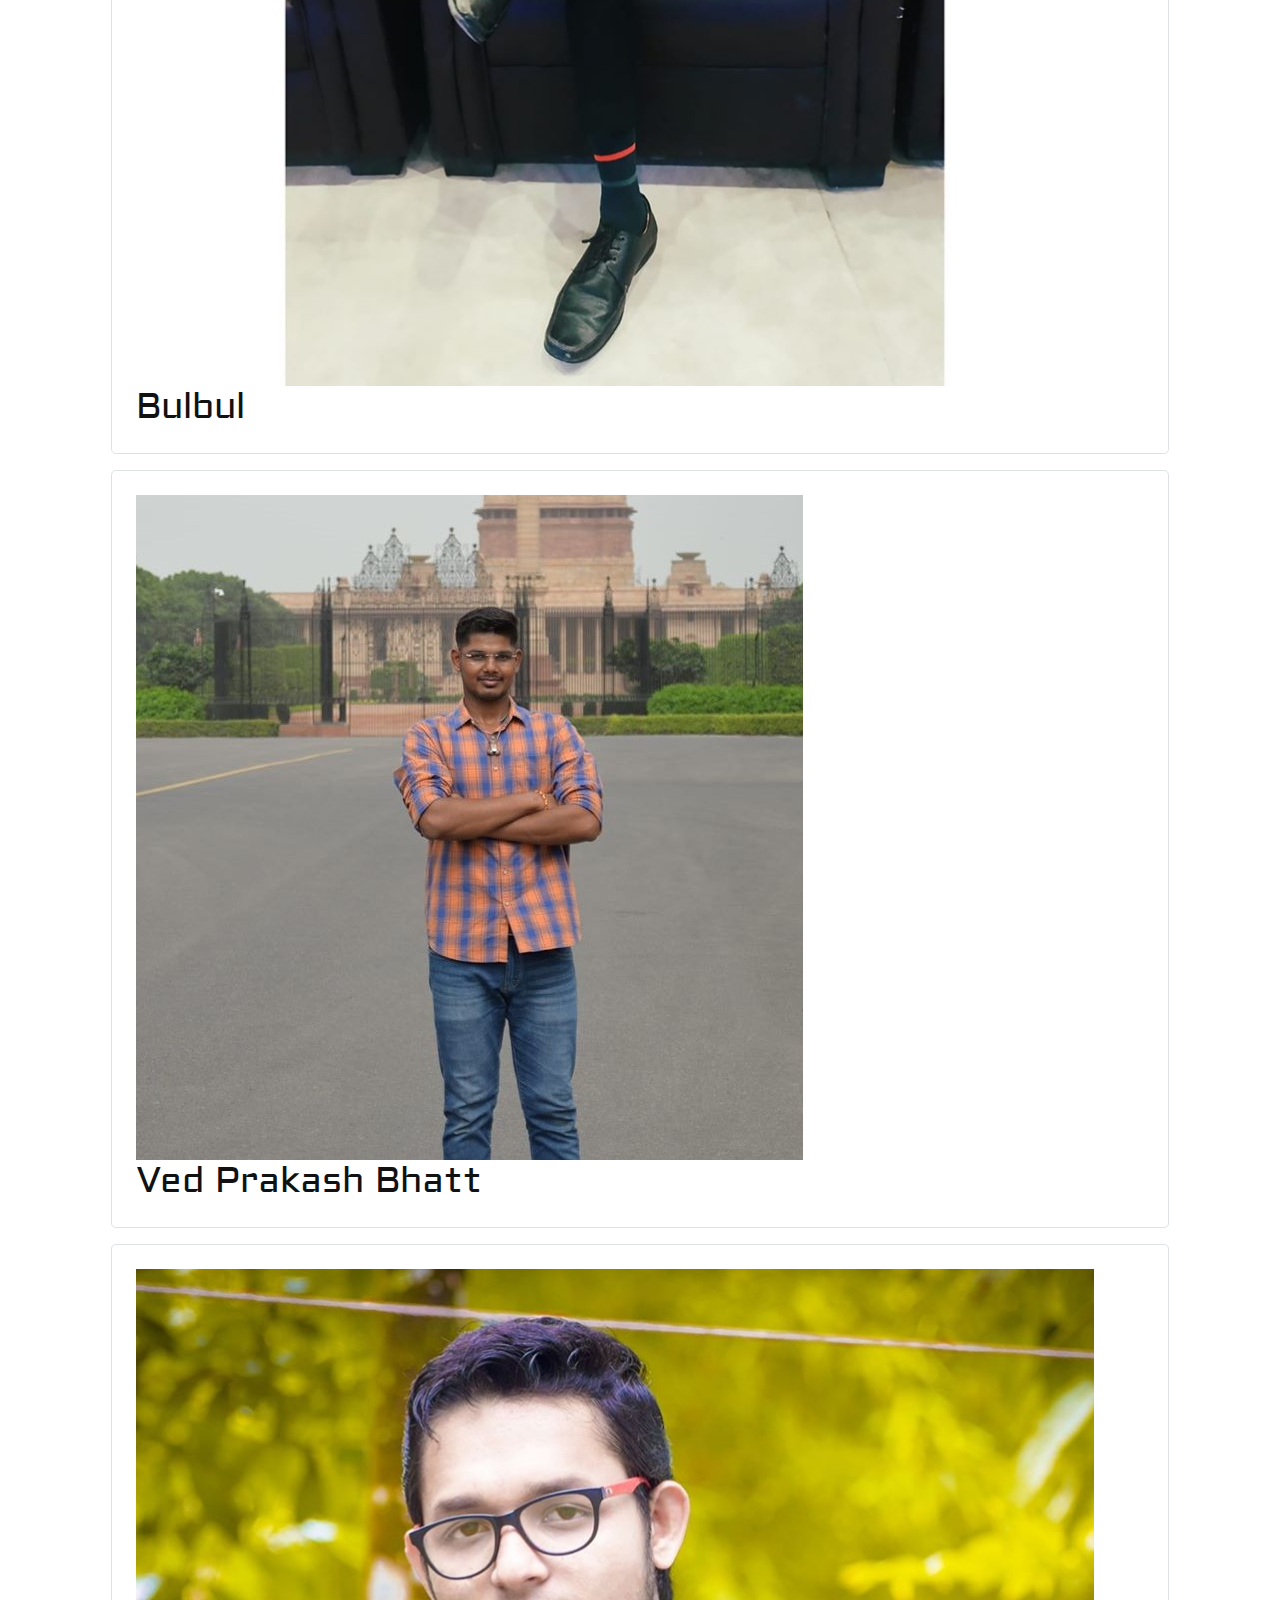
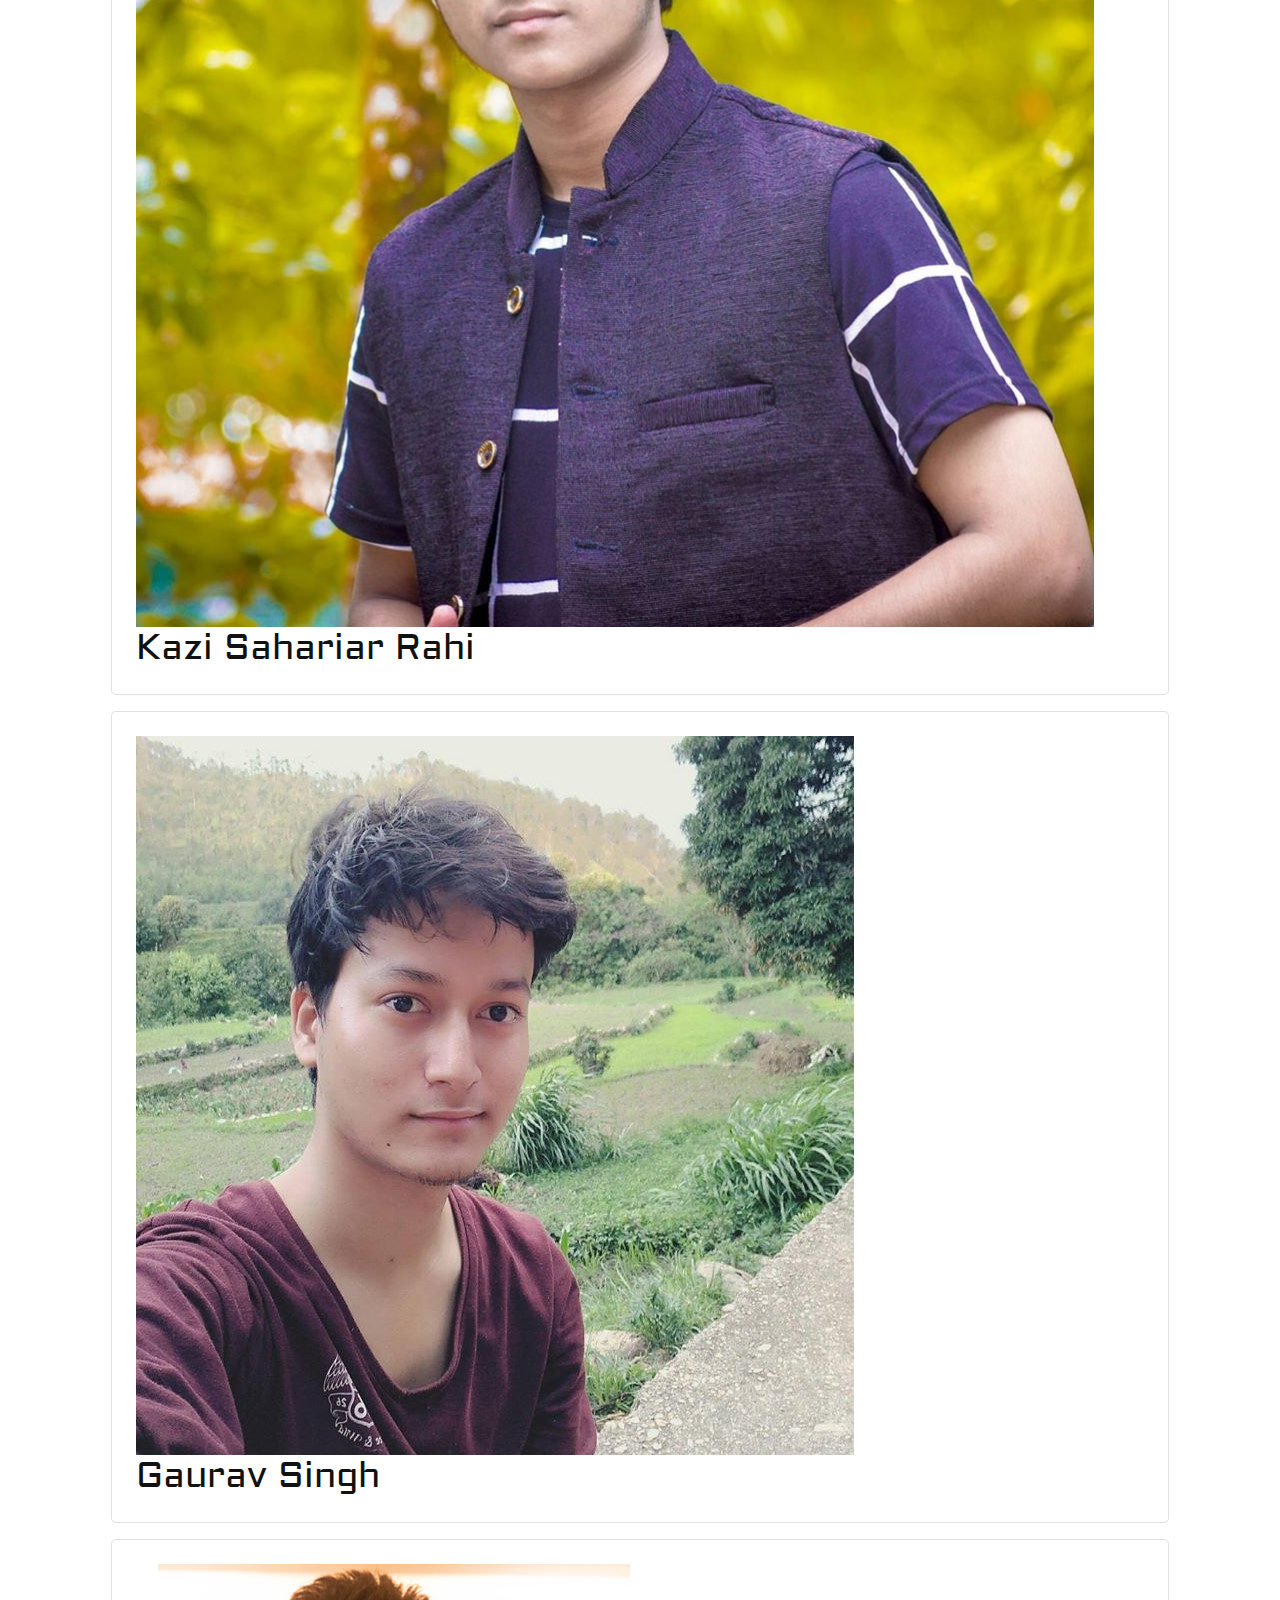
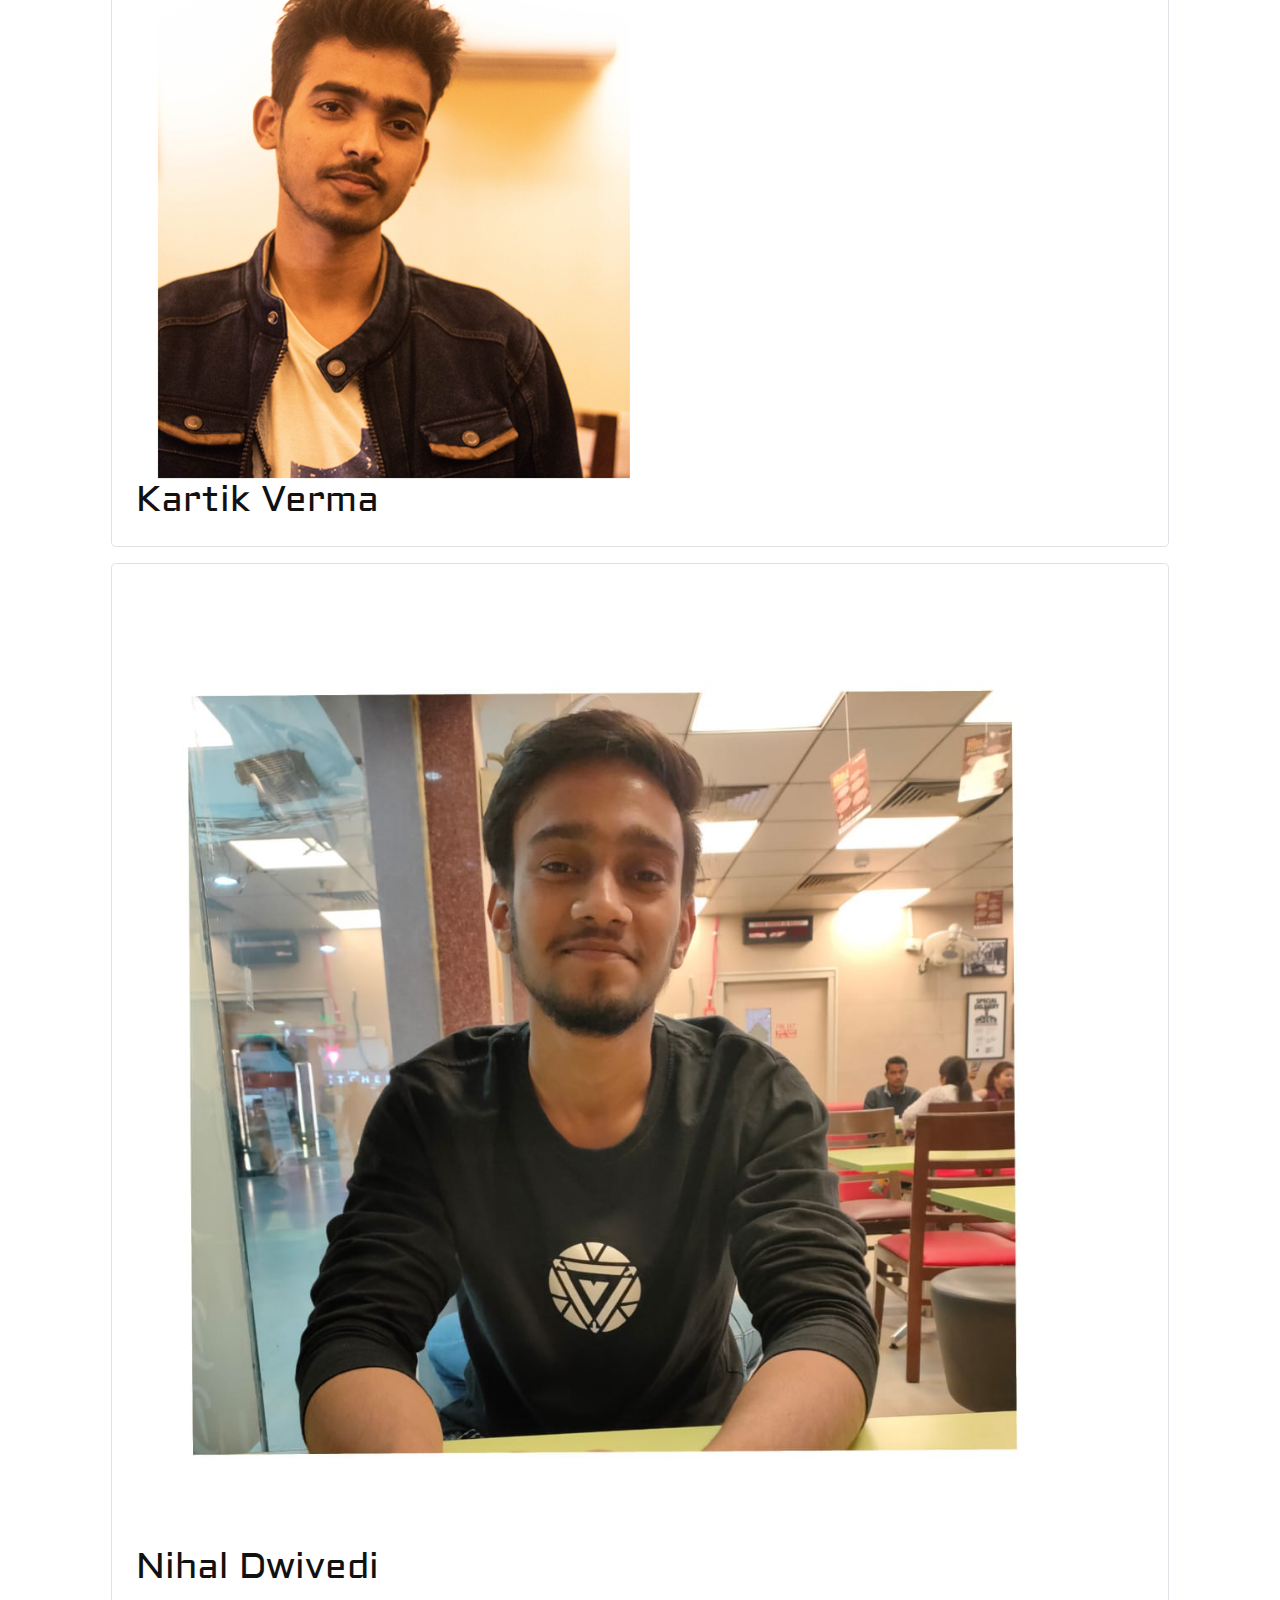
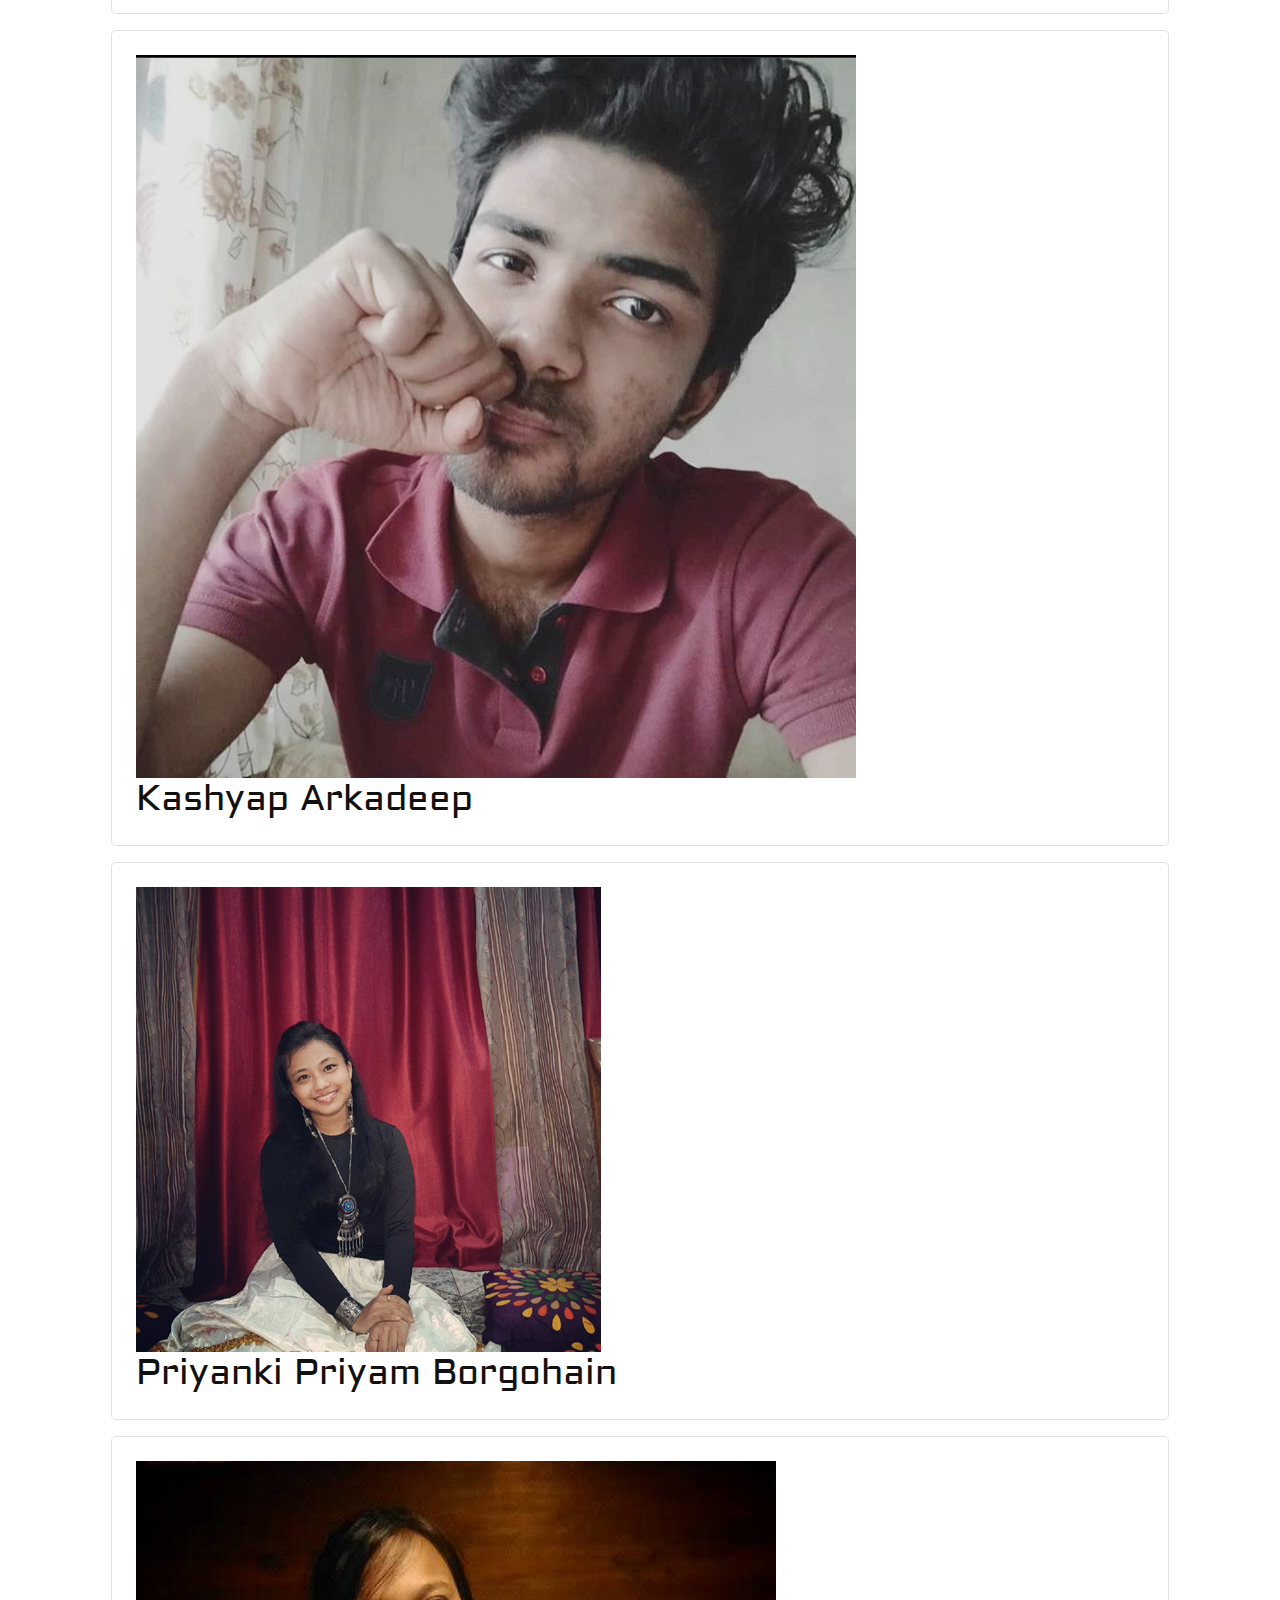
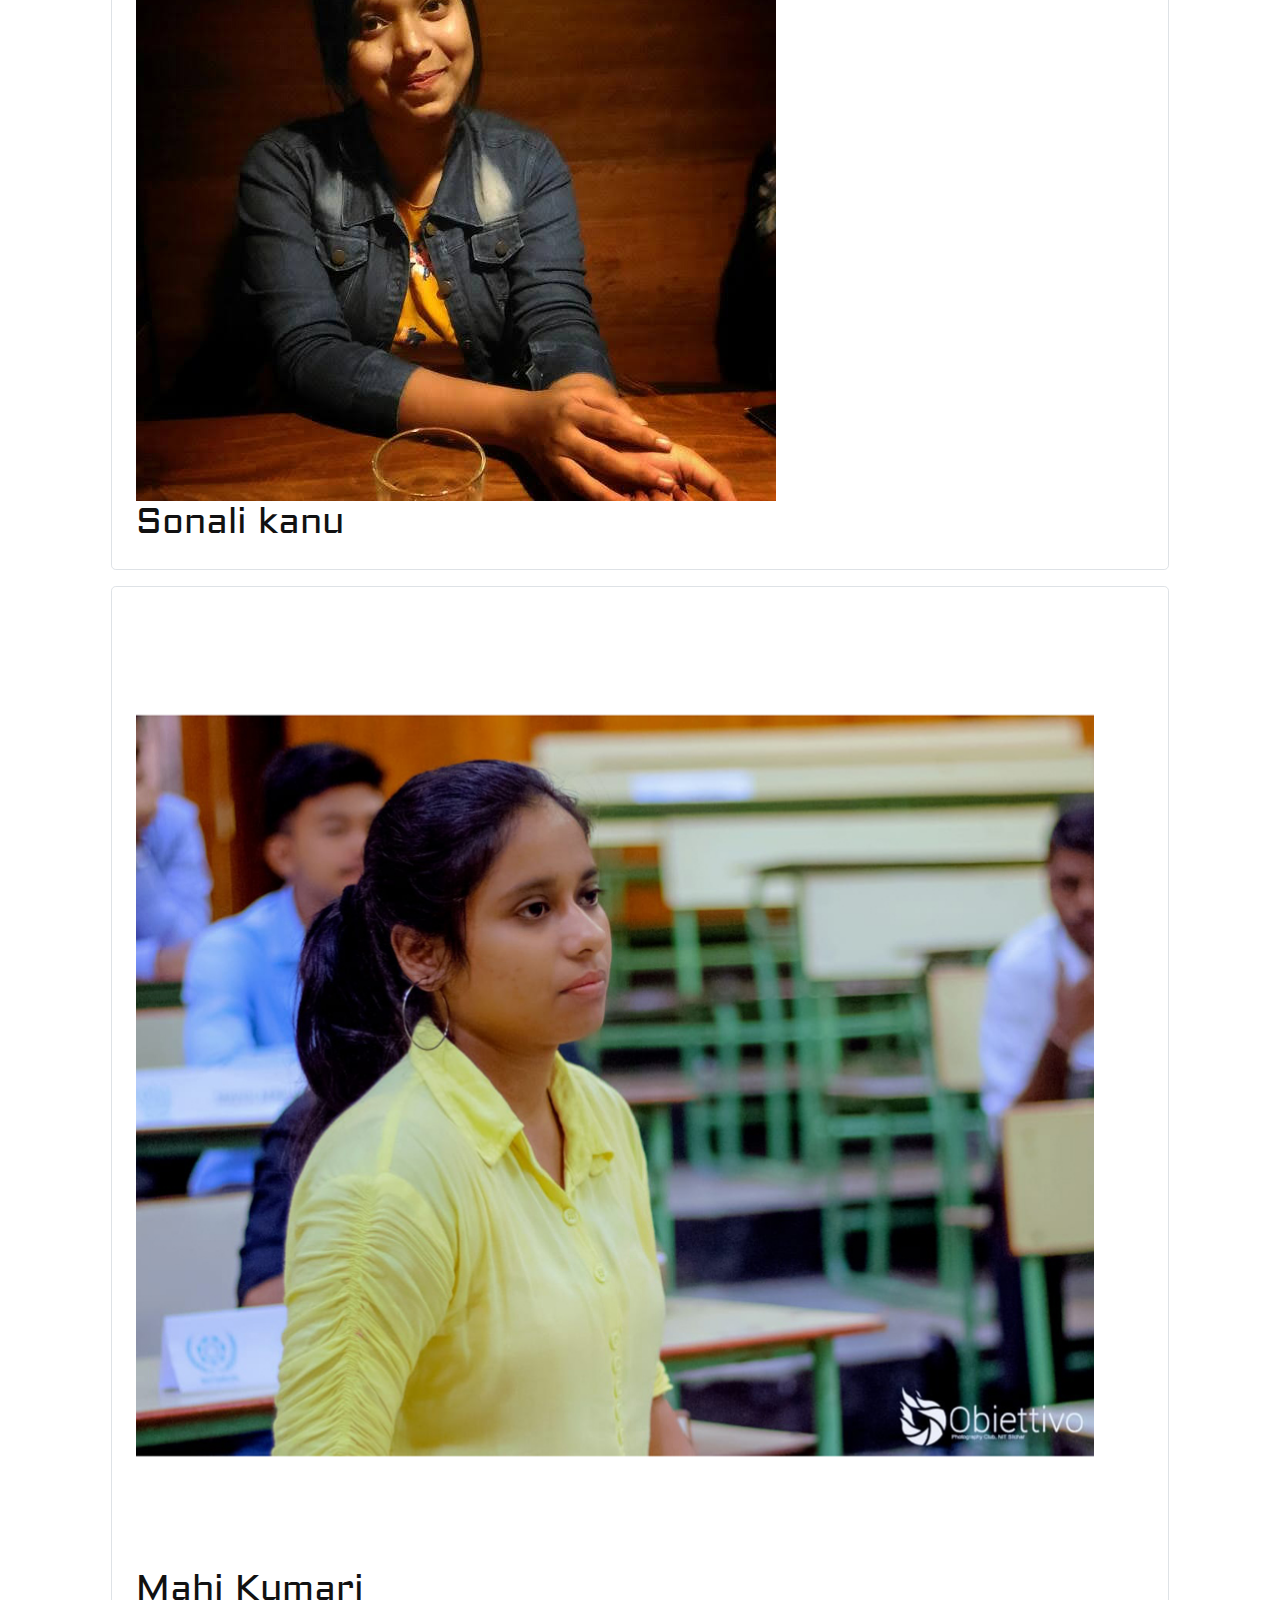
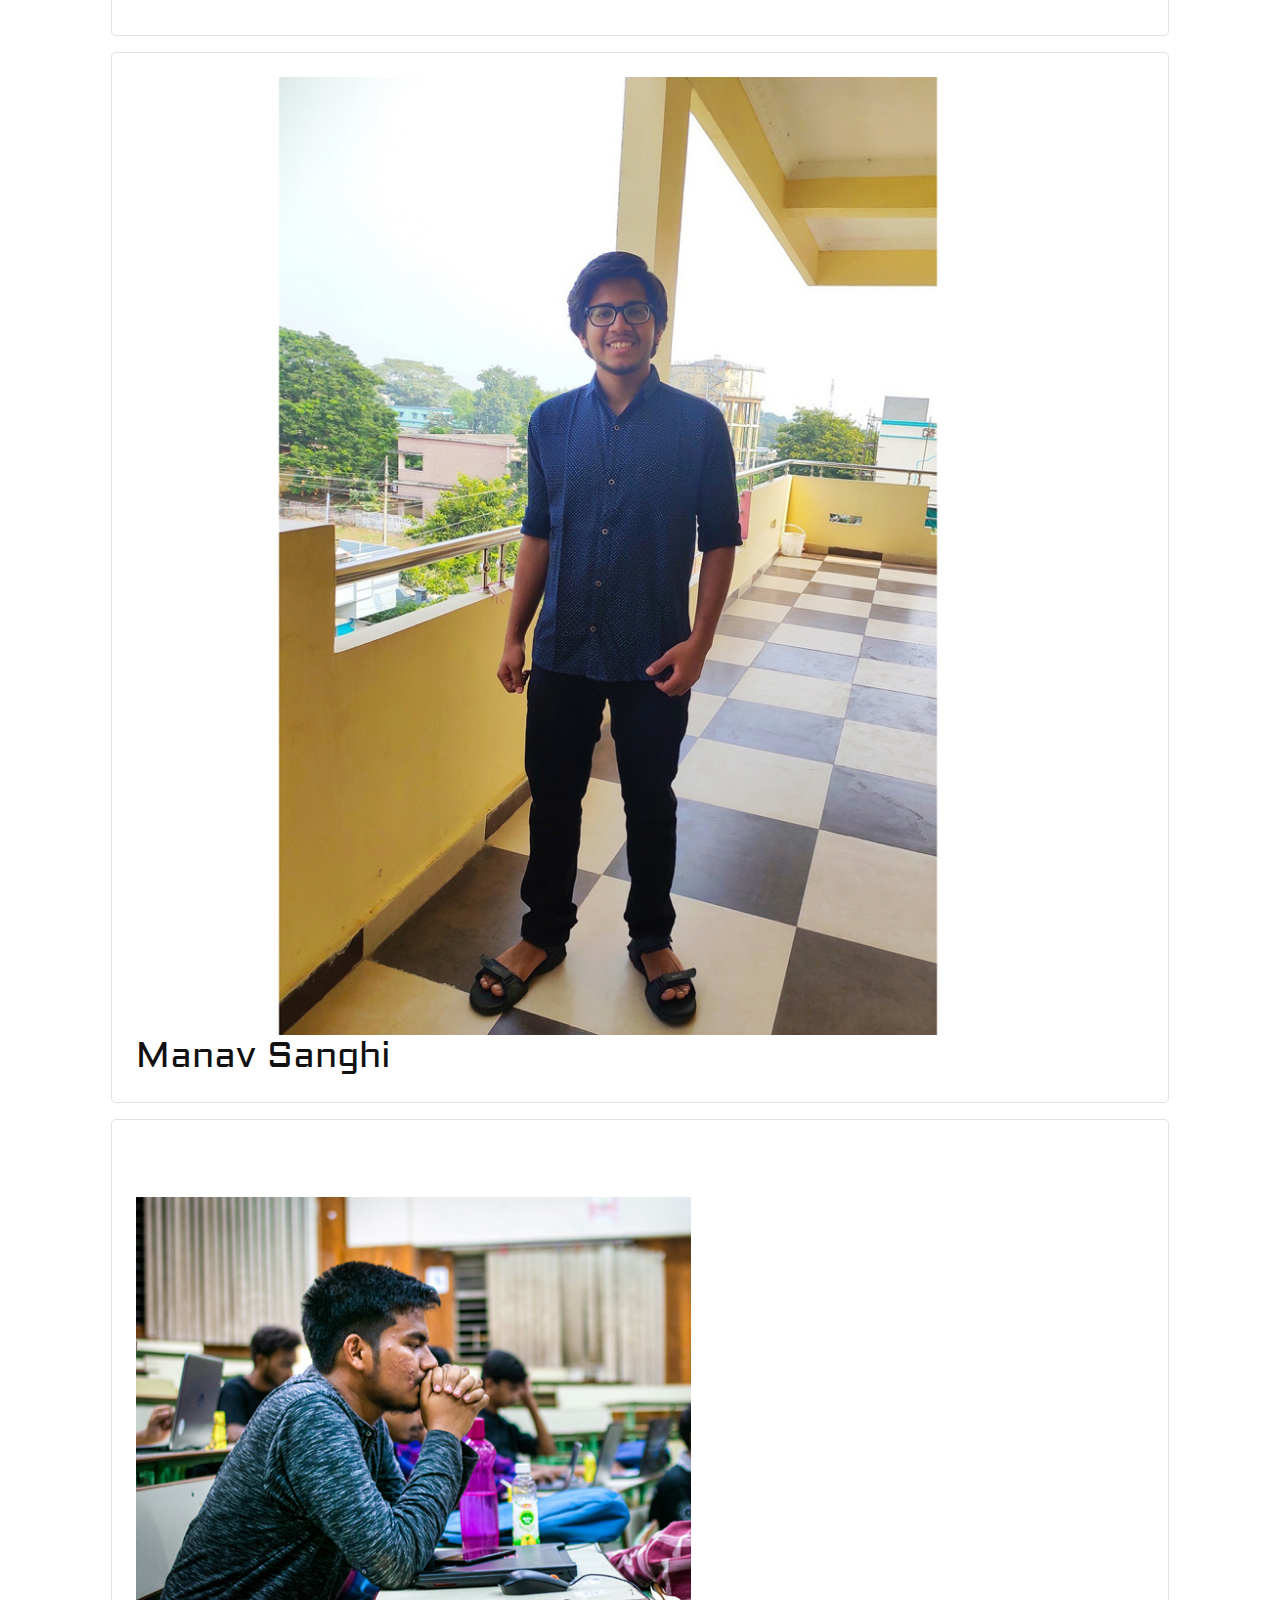
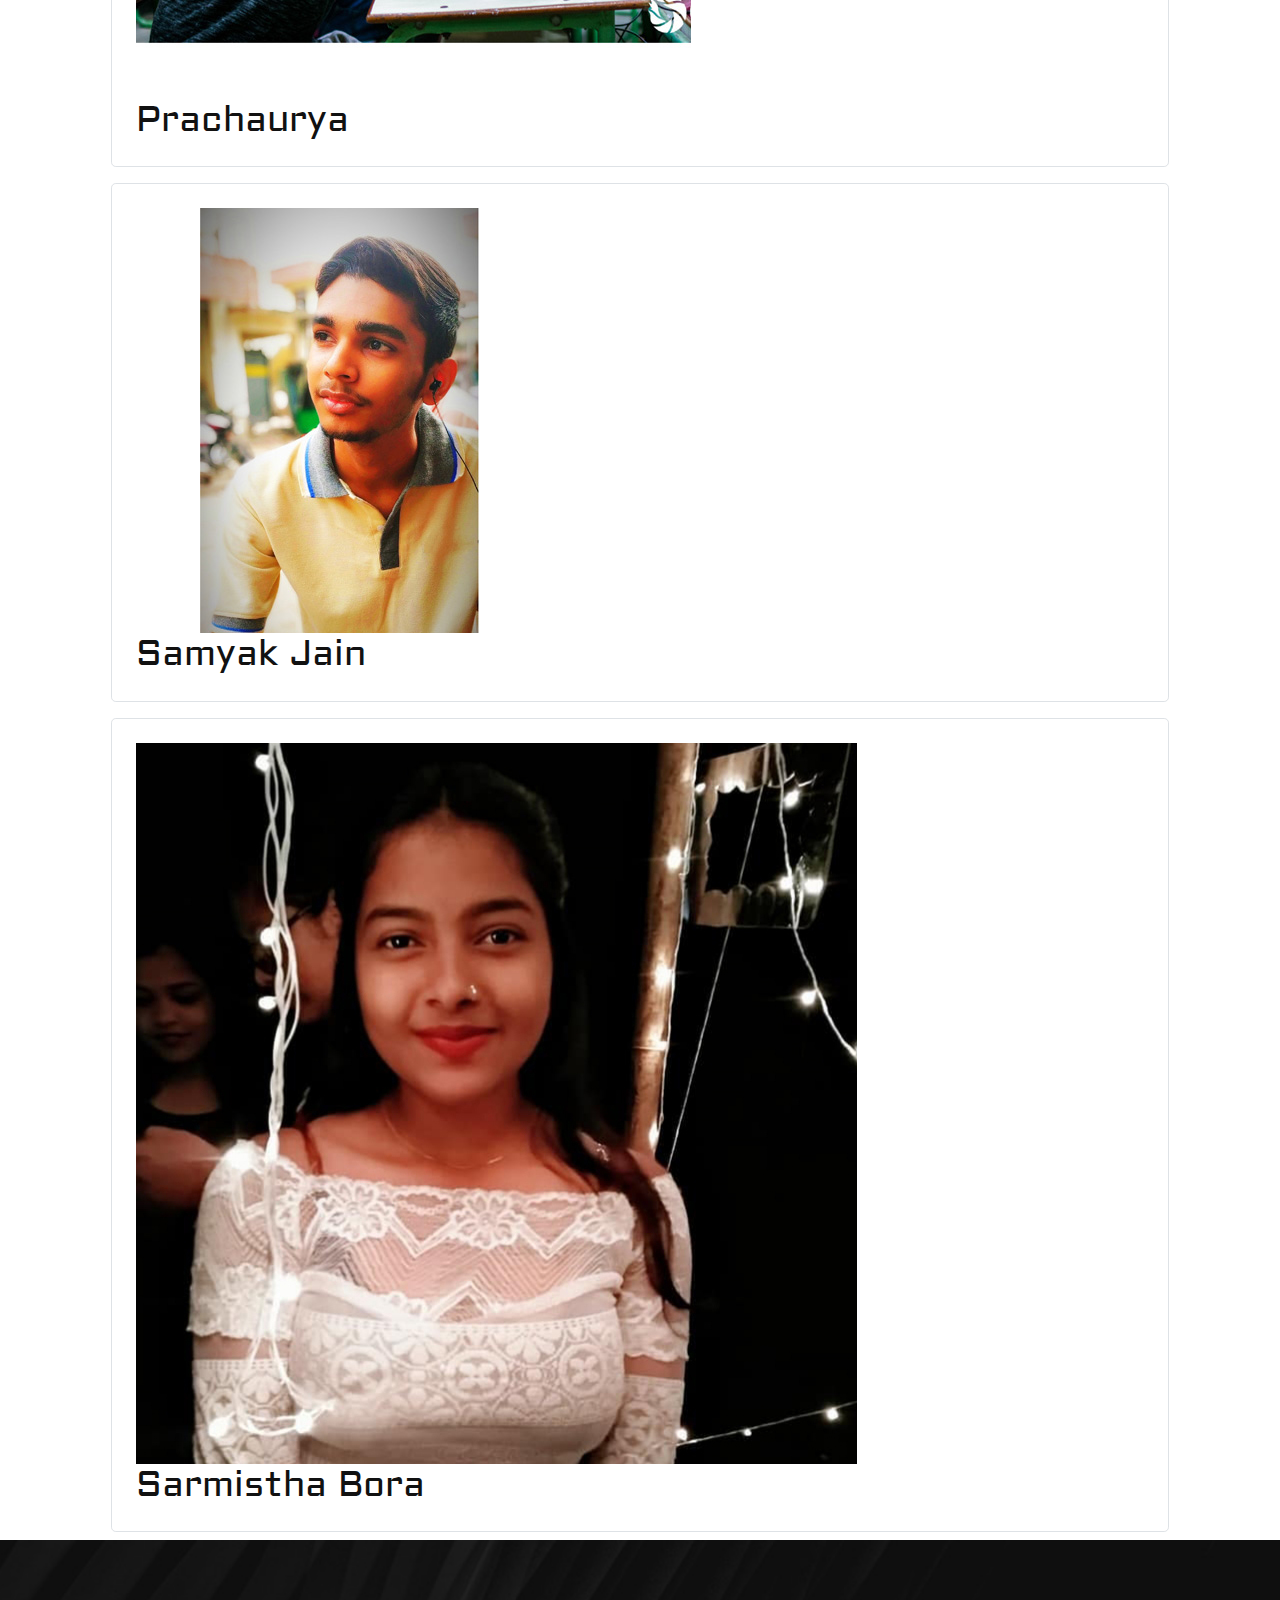
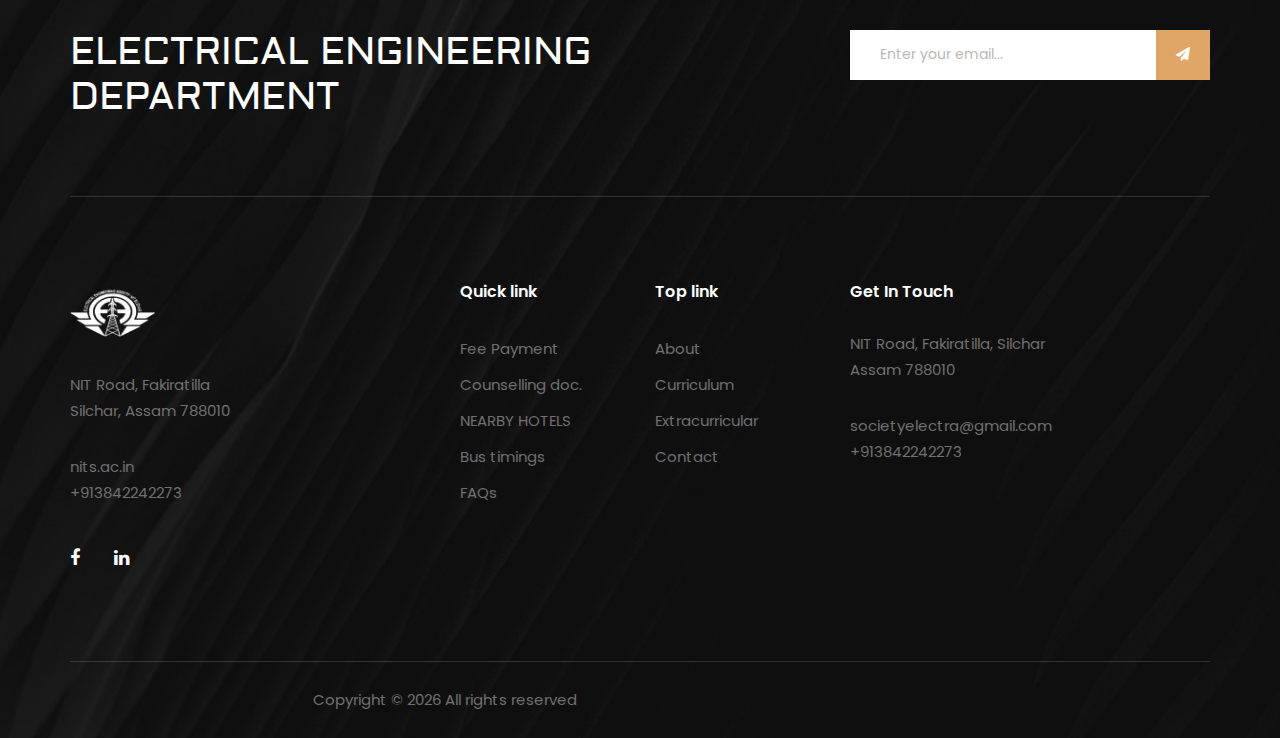
==== commit 4296922b: "update4.0" ====
--- a/about.html
+++ b/about.html
@@ -372,7 +372,7 @@
                 <div class="p-2 lg:w-1/3 md:w-1/2 w-full">
                     <a href="https://www.facebook.com/pihu.gohain.58">
                         <div class="h-full flex items-center border-gray-200 border p-4 rounded-lg">
-                            <img alt="team" class="w-16 h-16 bg-gray-100 object-cover object-center flex-shrink-0 rounded-full mr-4" src="img/team/priyanki.jpg">
+                            <img alt="team" class="w-16 h-16 bg-gray-100 object-cover object-center flex-shrink-0 rounded-full mr-4" src="img/team/Priyanki.jpg">
                             <div class="flex-grow">
                                 <h2 class="text-gray-900 title-font font-medium">Priyanki Priyam Borgohain </h2>
                                 <!-- <p class="text-gray-500">UI Designer</p> -->
@@ -383,7 +383,7 @@
                 <div class="p-2 lg:w-1/3 md:w-1/2 w-full">
                     <a href="https://www.facebook.com/sonalikanu.999">
                         <div class="h-full flex items-center border-gray-200 border p-4 rounded-lg">
-                            <img alt="team" class="w-16 h-16 bg-gray-100 object-cover object-center flex-shrink-0 rounded-full mr-4" src="img/team/sonali.jpg">
+                            <img alt="team" class="w-16 h-16 bg-gray-100 object-cover object-center flex-shrink-0 rounded-full mr-4" src="img/team/Sonali.jpg">
                             <div class="flex-grow">
                                 <h2 class="text-gray-900 title-font font-medium">Sonali kanu </h2>
                                 <!-- <p class="text-gray-500">UI Designer</p> -->
@@ -394,7 +394,7 @@
                 <div class="p-2 lg:w-1/3 md:w-1/2 w-full">
                     <a href="https://www.facebook.com/profile.php?id=100023925109996">
                         <div class="h-full flex items-center border-gray-200 border p-4 rounded-lg">
-                            <img alt="team" class="w-16 h-16 bg-gray-100 object-cover object-center flex-shrink-0 rounded-full mr-4" src="img/team/mahi.jpeg">
+                            <img alt="team" class="w-16 h-16 bg-gray-100 object-cover object-center flex-shrink-0 rounded-full mr-4" src="img/team/Mahi.jpeg">
                             <div class="flex-grow">
                                 <h2 class="text-gray-900 title-font font-medium">Mahi Kumari </h2>
                                 <!-- <p class="text-gray-500">UI Designer</p> -->
@@ -428,7 +428,7 @@
                 <div class="p-2 lg:w-1/3 md:w-1/2 w-full">
                     <a href="https://www.facebook.com/profile.php?id=100012628171923">
                         <div class="h-full flex items-center border-gray-200 border p-4 rounded-lg">
-                            <img alt="team" class="w-16 h-16 bg-gray-100 object-cover object-center flex-shrink-0 rounded-full mr-4" src="img/team/samyak.jpg">
+                            <img alt="team" class="w-16 h-16 bg-gray-100 object-cover object-center flex-shrink-0 rounded-full mr-4" src="img/team/Samyak.jpg">
                             <div class="flex-grow">
                                 <h2 class="text-gray-900 title-font font-medium">Samyak Jain </h2>
                                 <!-- <p class="text-gray-500">UI Designer</p> -->
@@ -439,7 +439,7 @@
                 <div class="p-2 lg:w-1/3 md:w-1/2 w-full">
                     <a href="https://www.facebook.com/profile.php?id=100012628171923">
                         <div class="h-full flex items-center border-gray-200 border p-4 rounded-lg">
-                            <img alt="team" class="w-16 h-16 bg-gray-100 object-cover object-center flex-shrink-0 rounded-full mr-4" src="img/team/sarmistha.jpg">
+                            <img alt="team" class="w-16 h-16 bg-gray-100 object-cover object-center flex-shrink-0 rounded-full mr-4" src="img/team/Sarmistha.jpg">
                             <div class="flex-grow">
                                 <h2 class="text-gray-900 title-font font-medium">Sarmistha Bora </h2>
                                 <!-- <p class="text-gray-500">UI Designer</p> -->
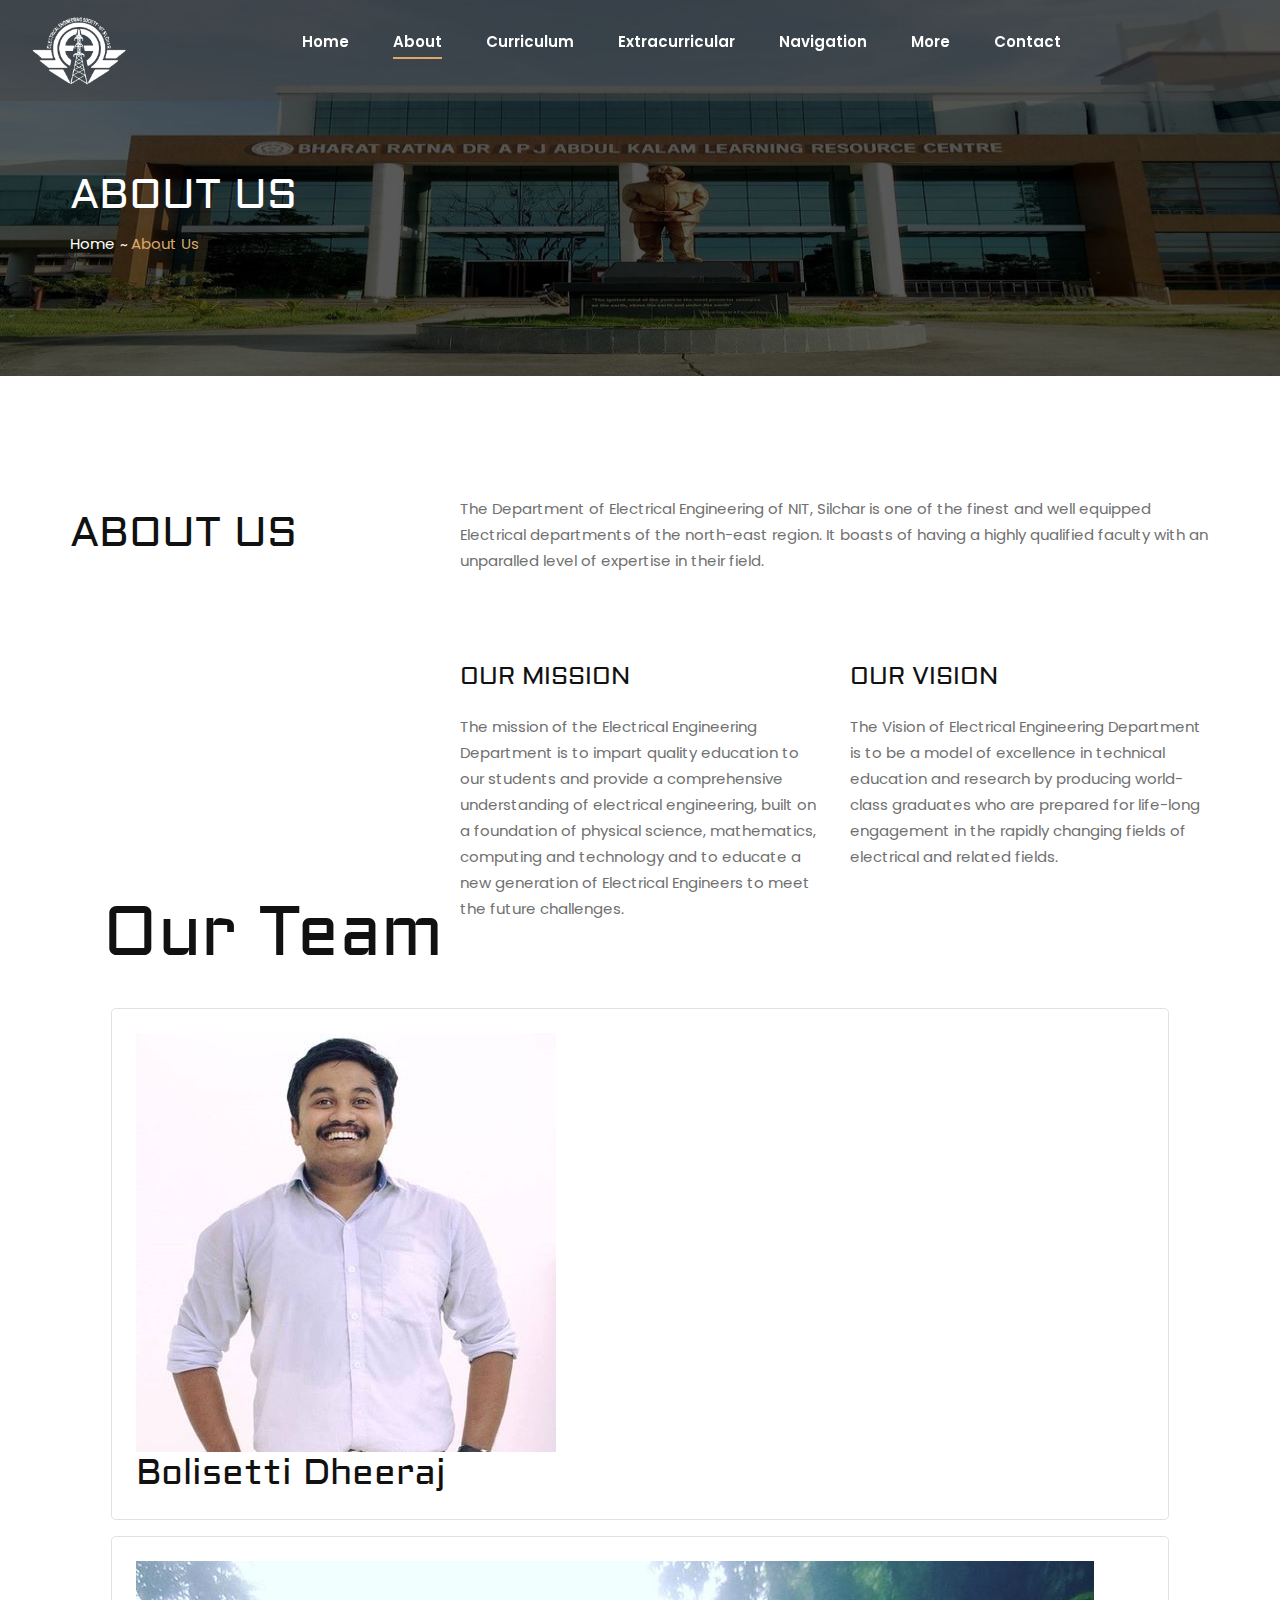
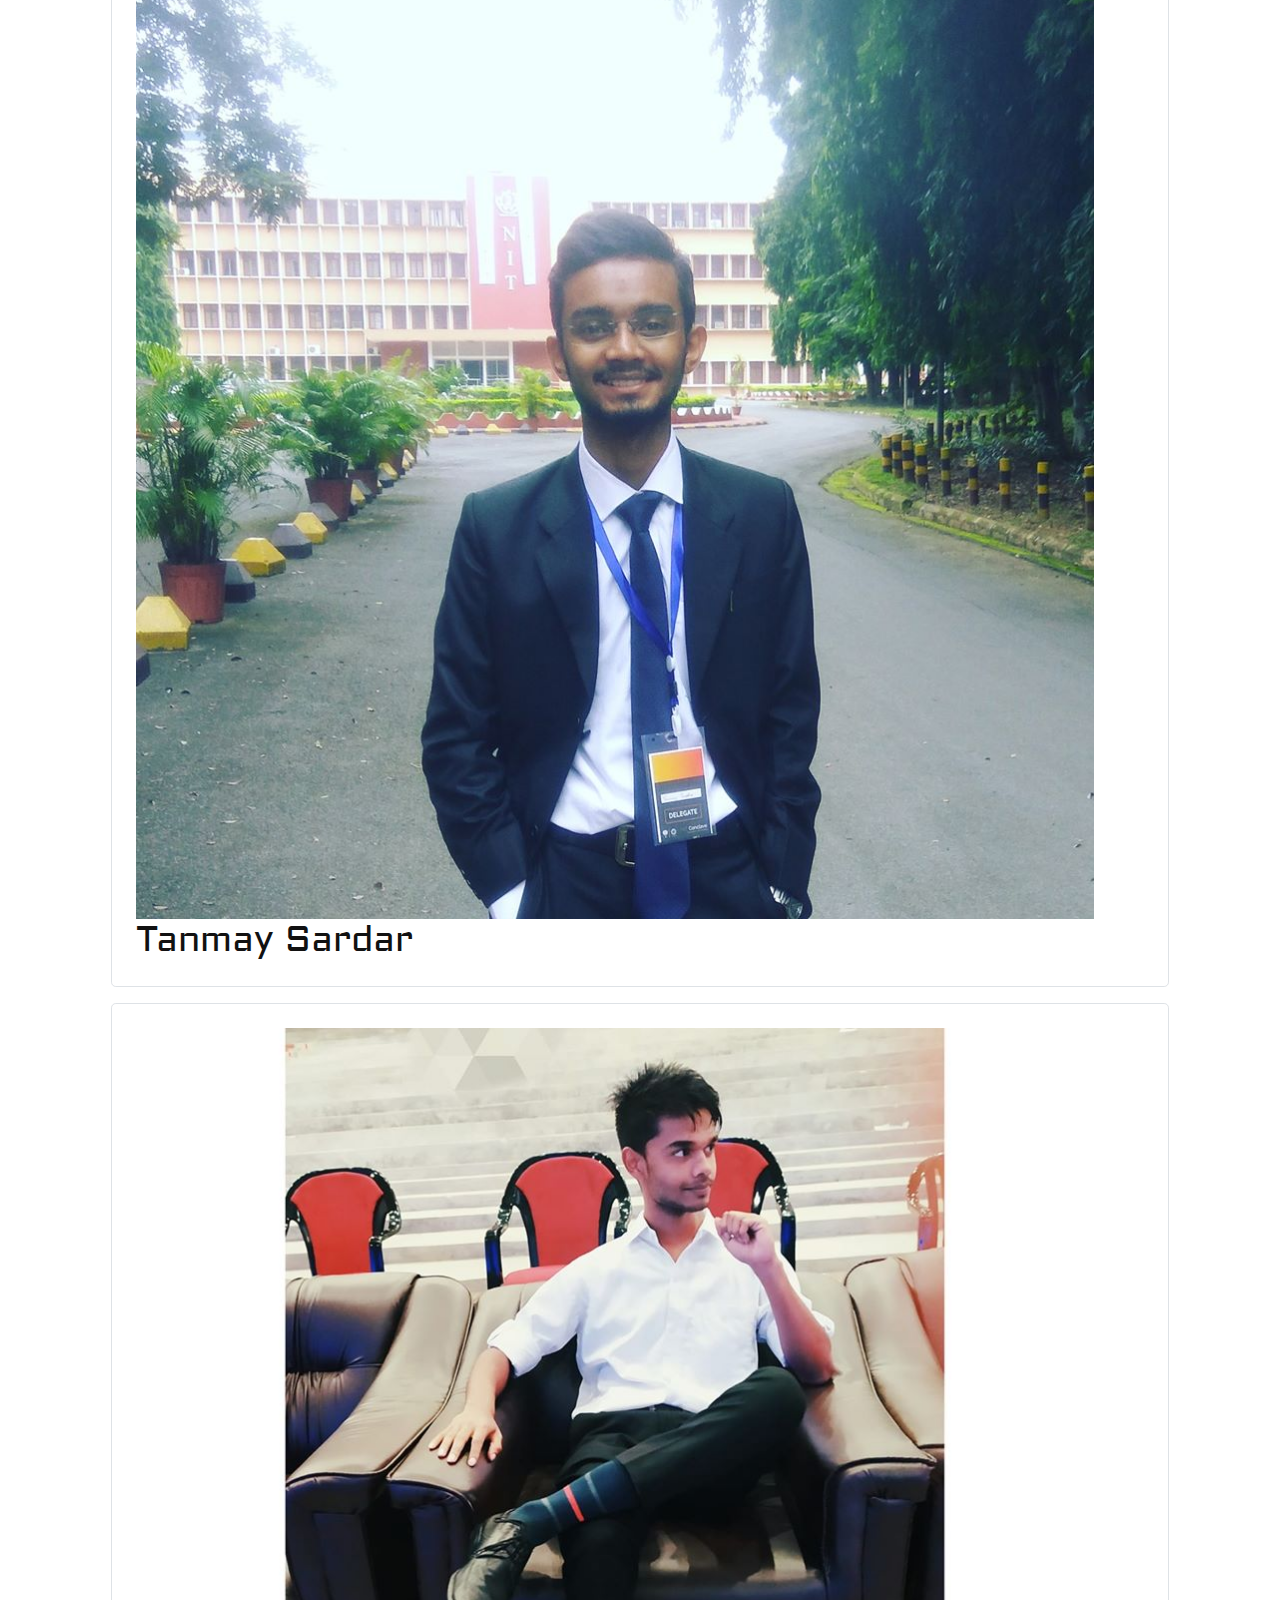
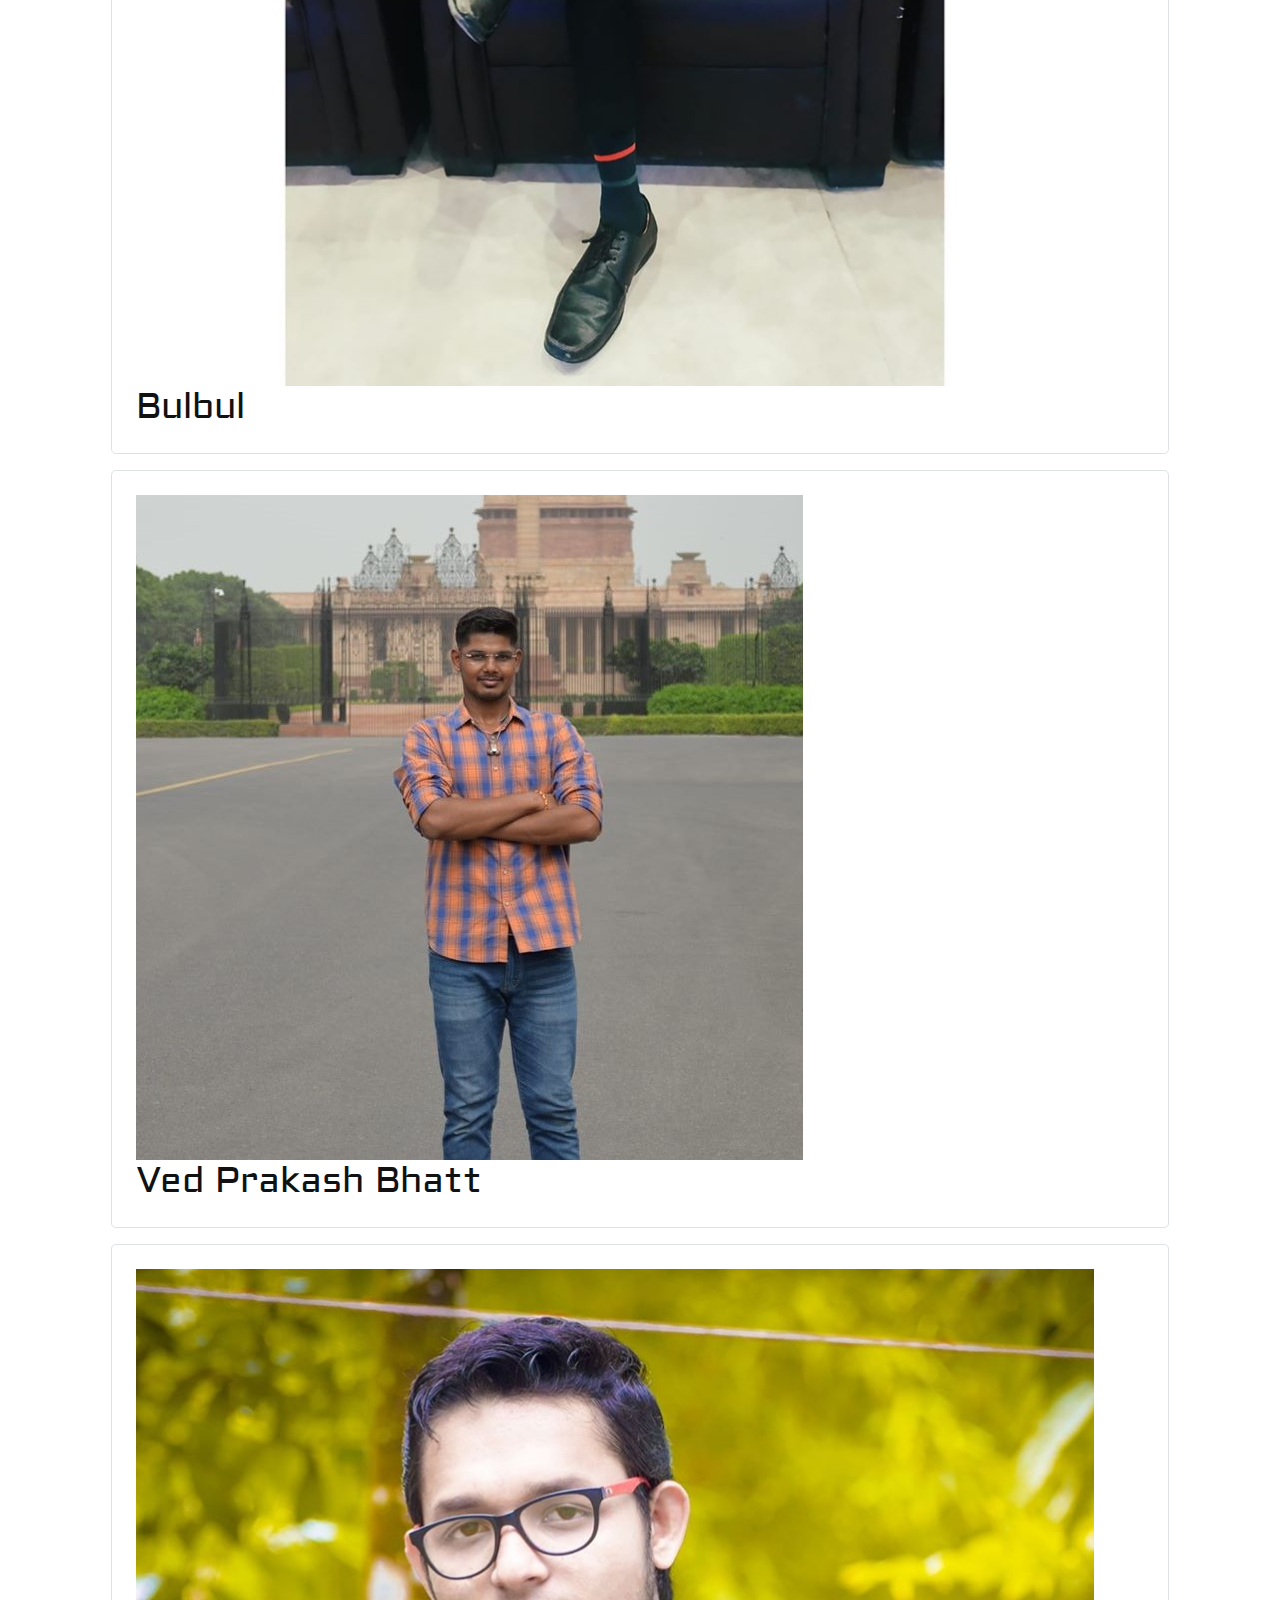
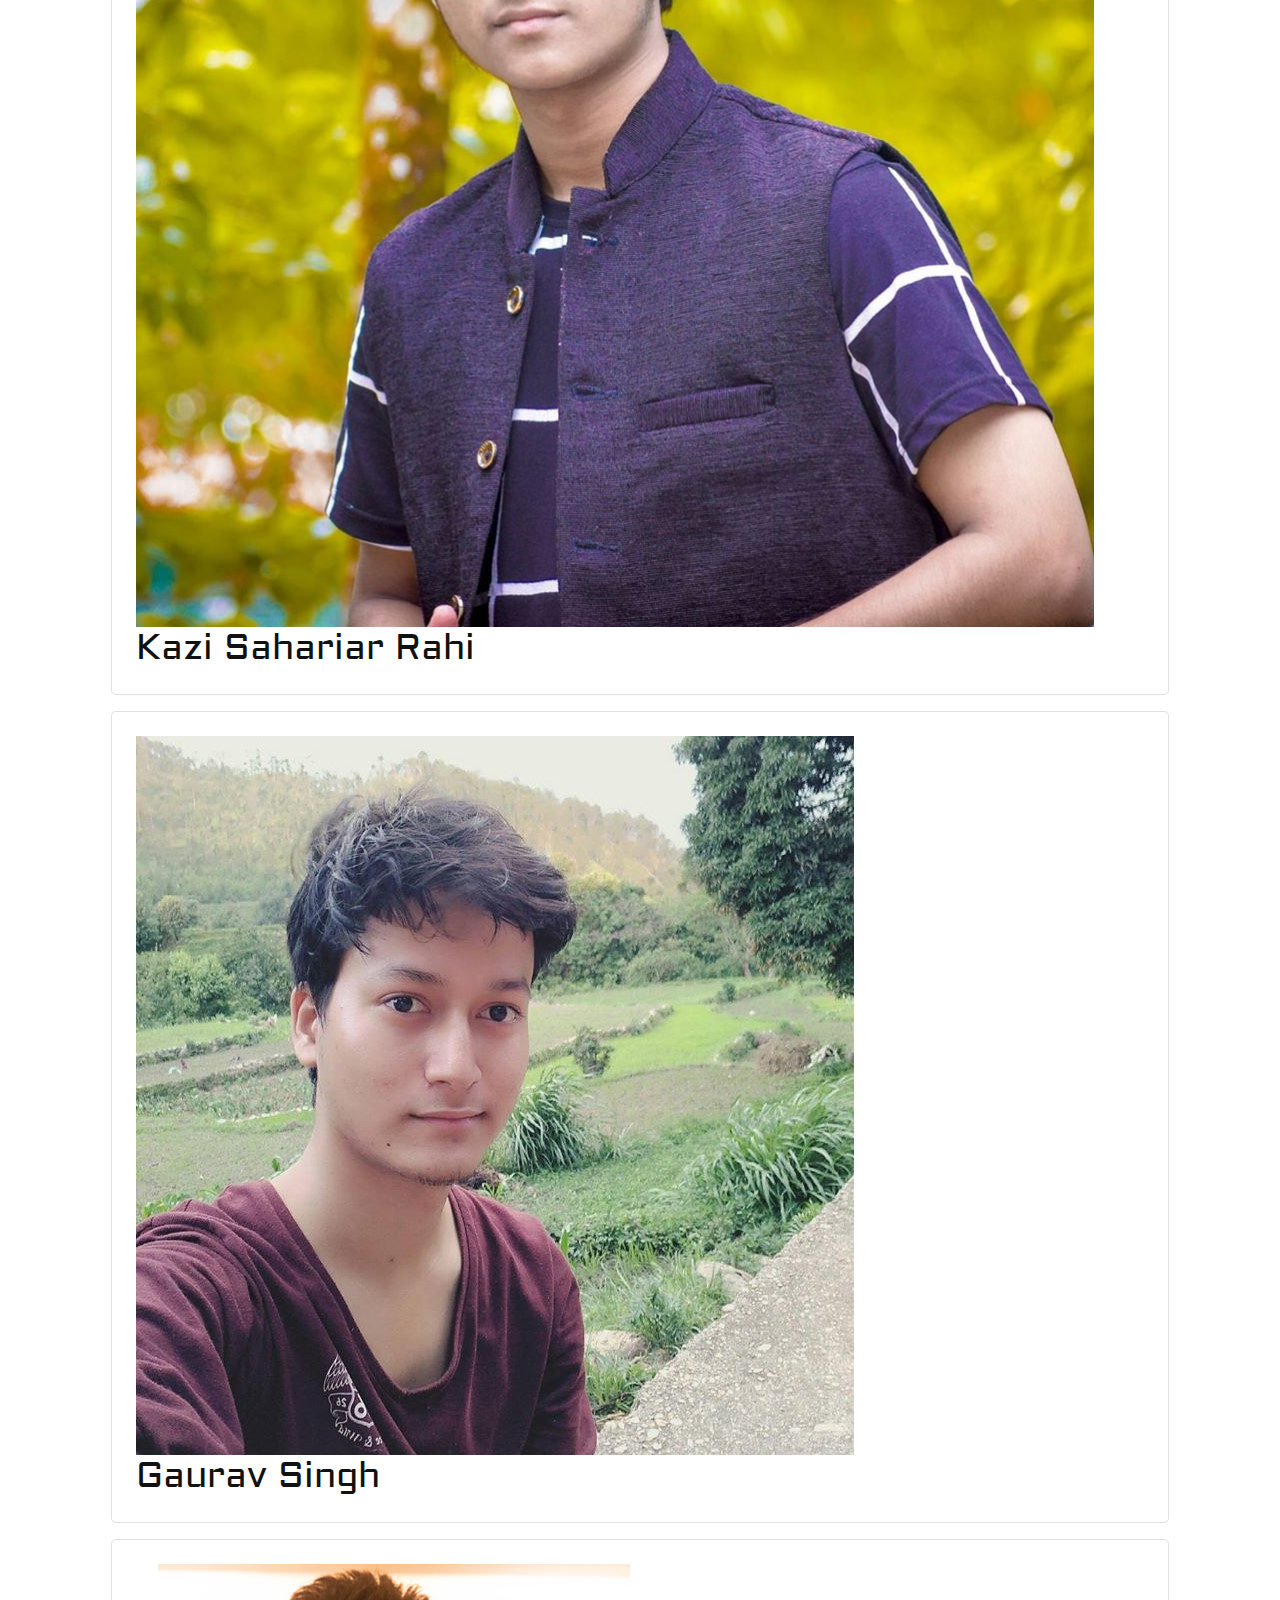
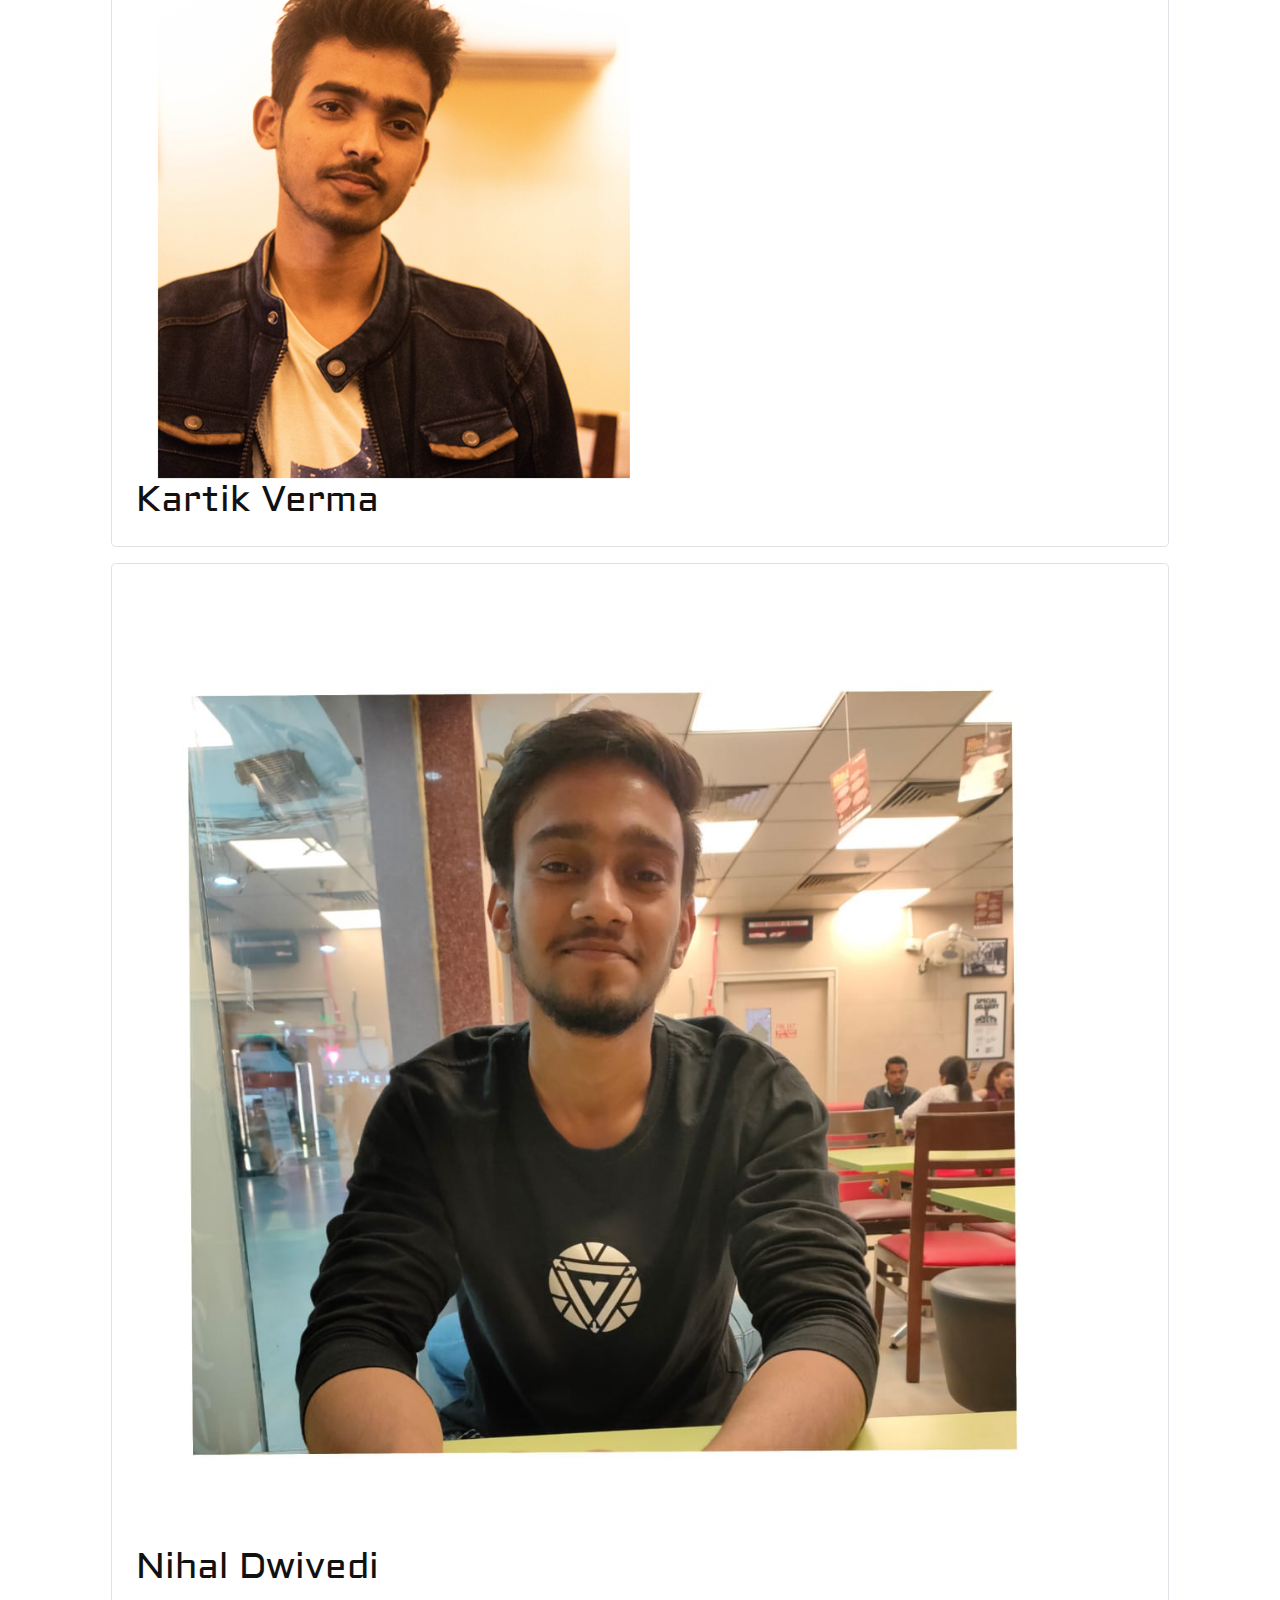
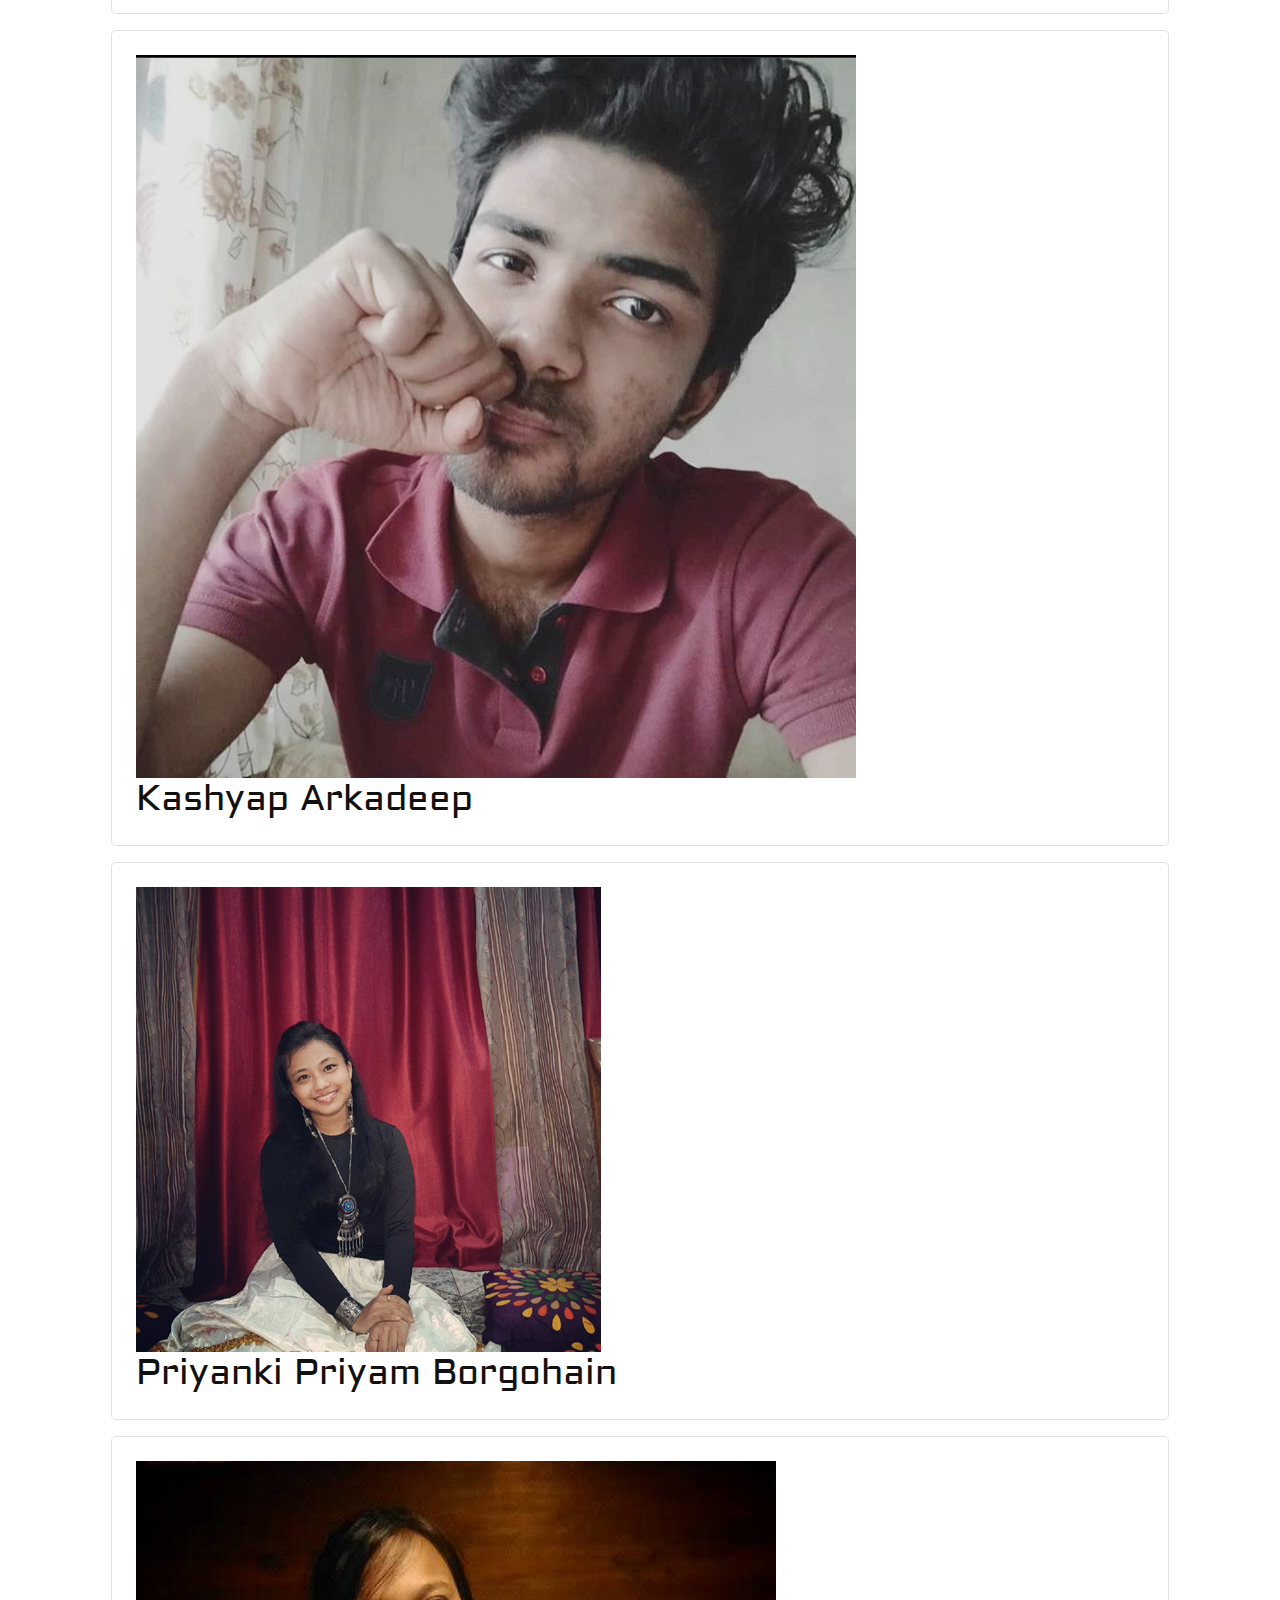
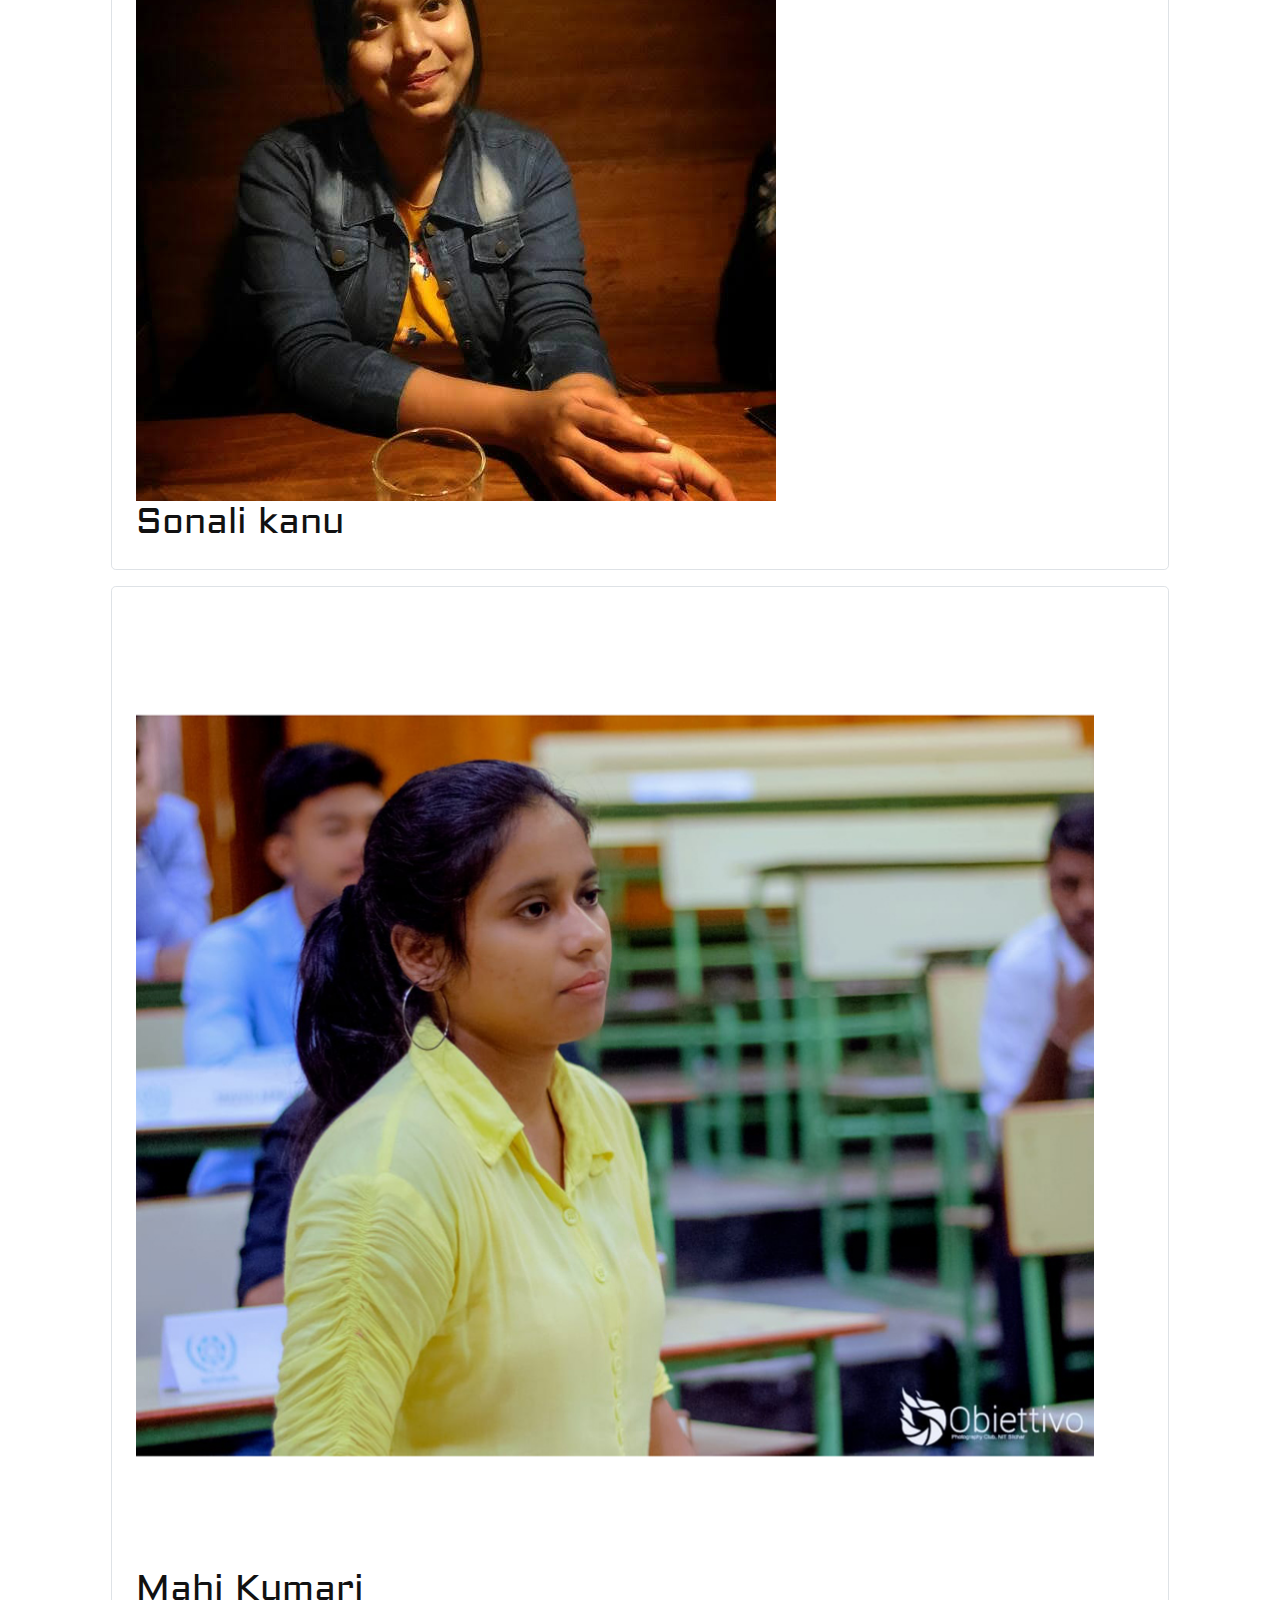
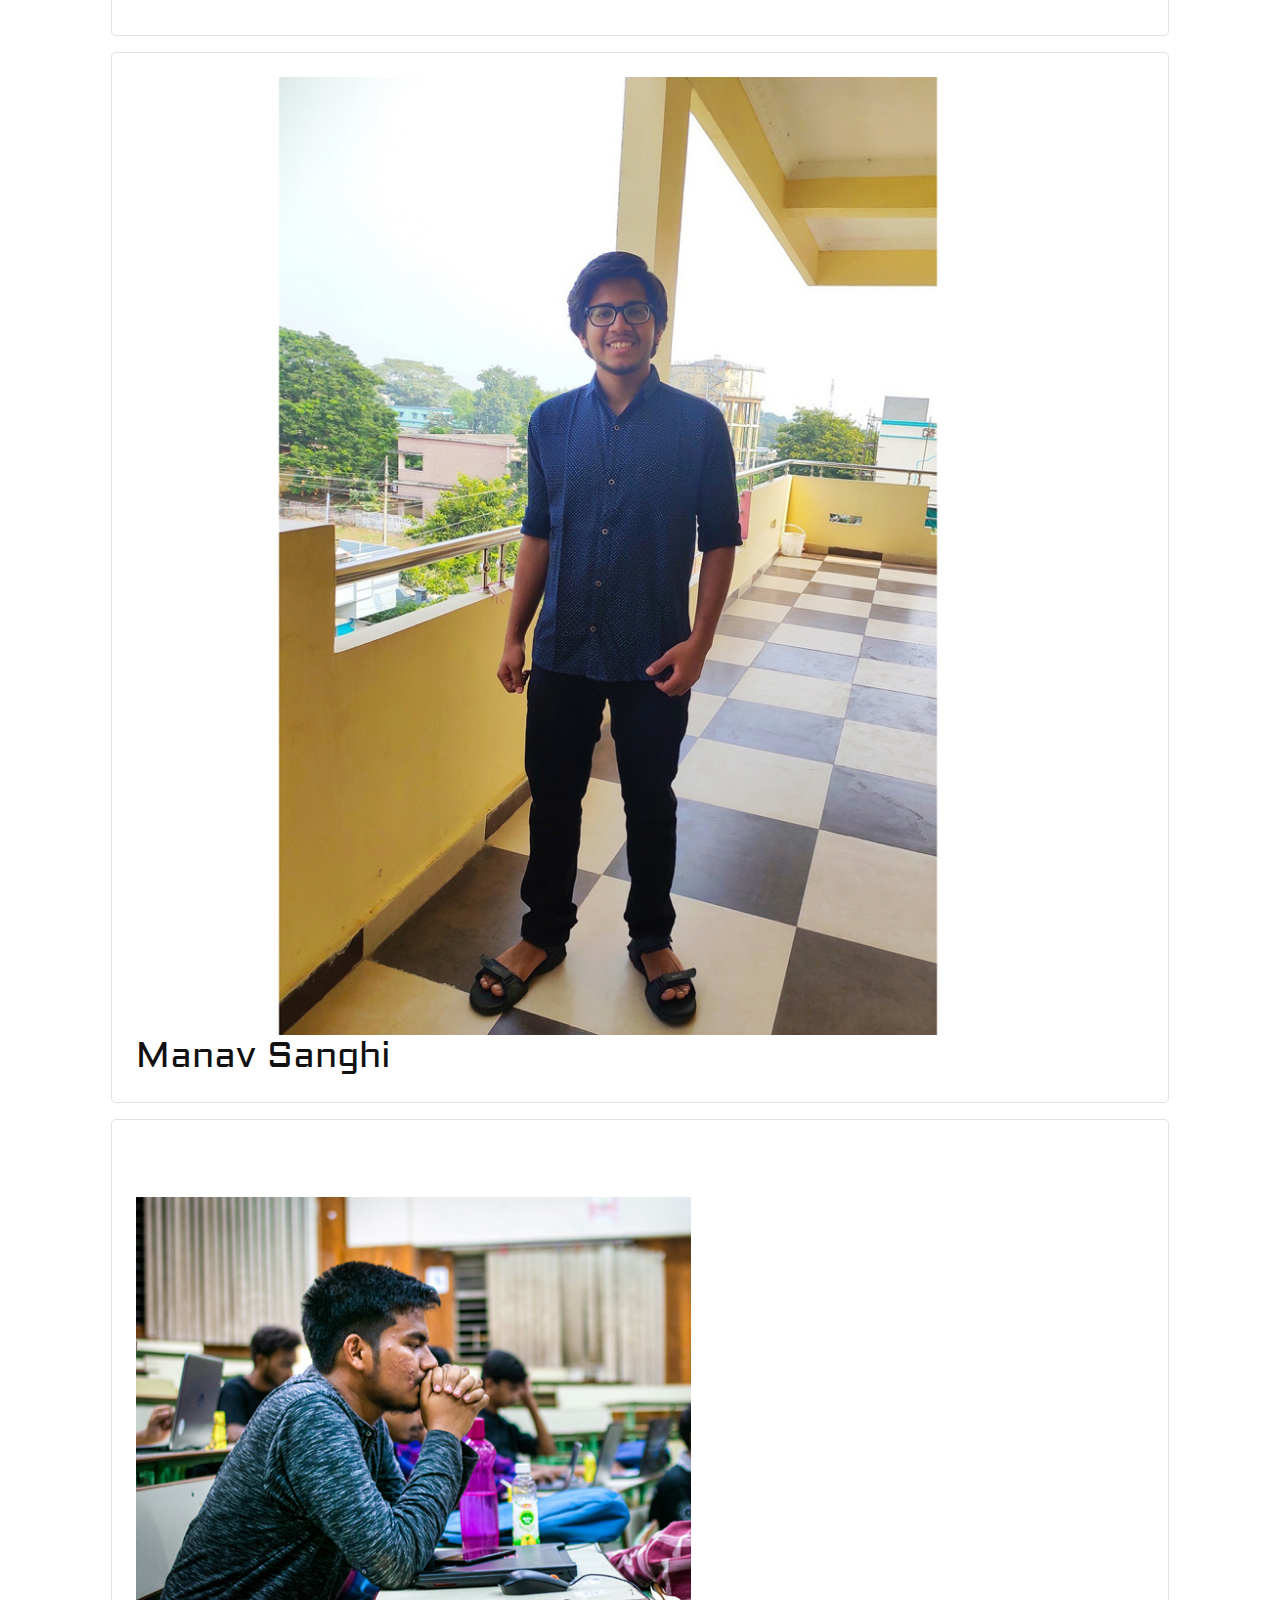
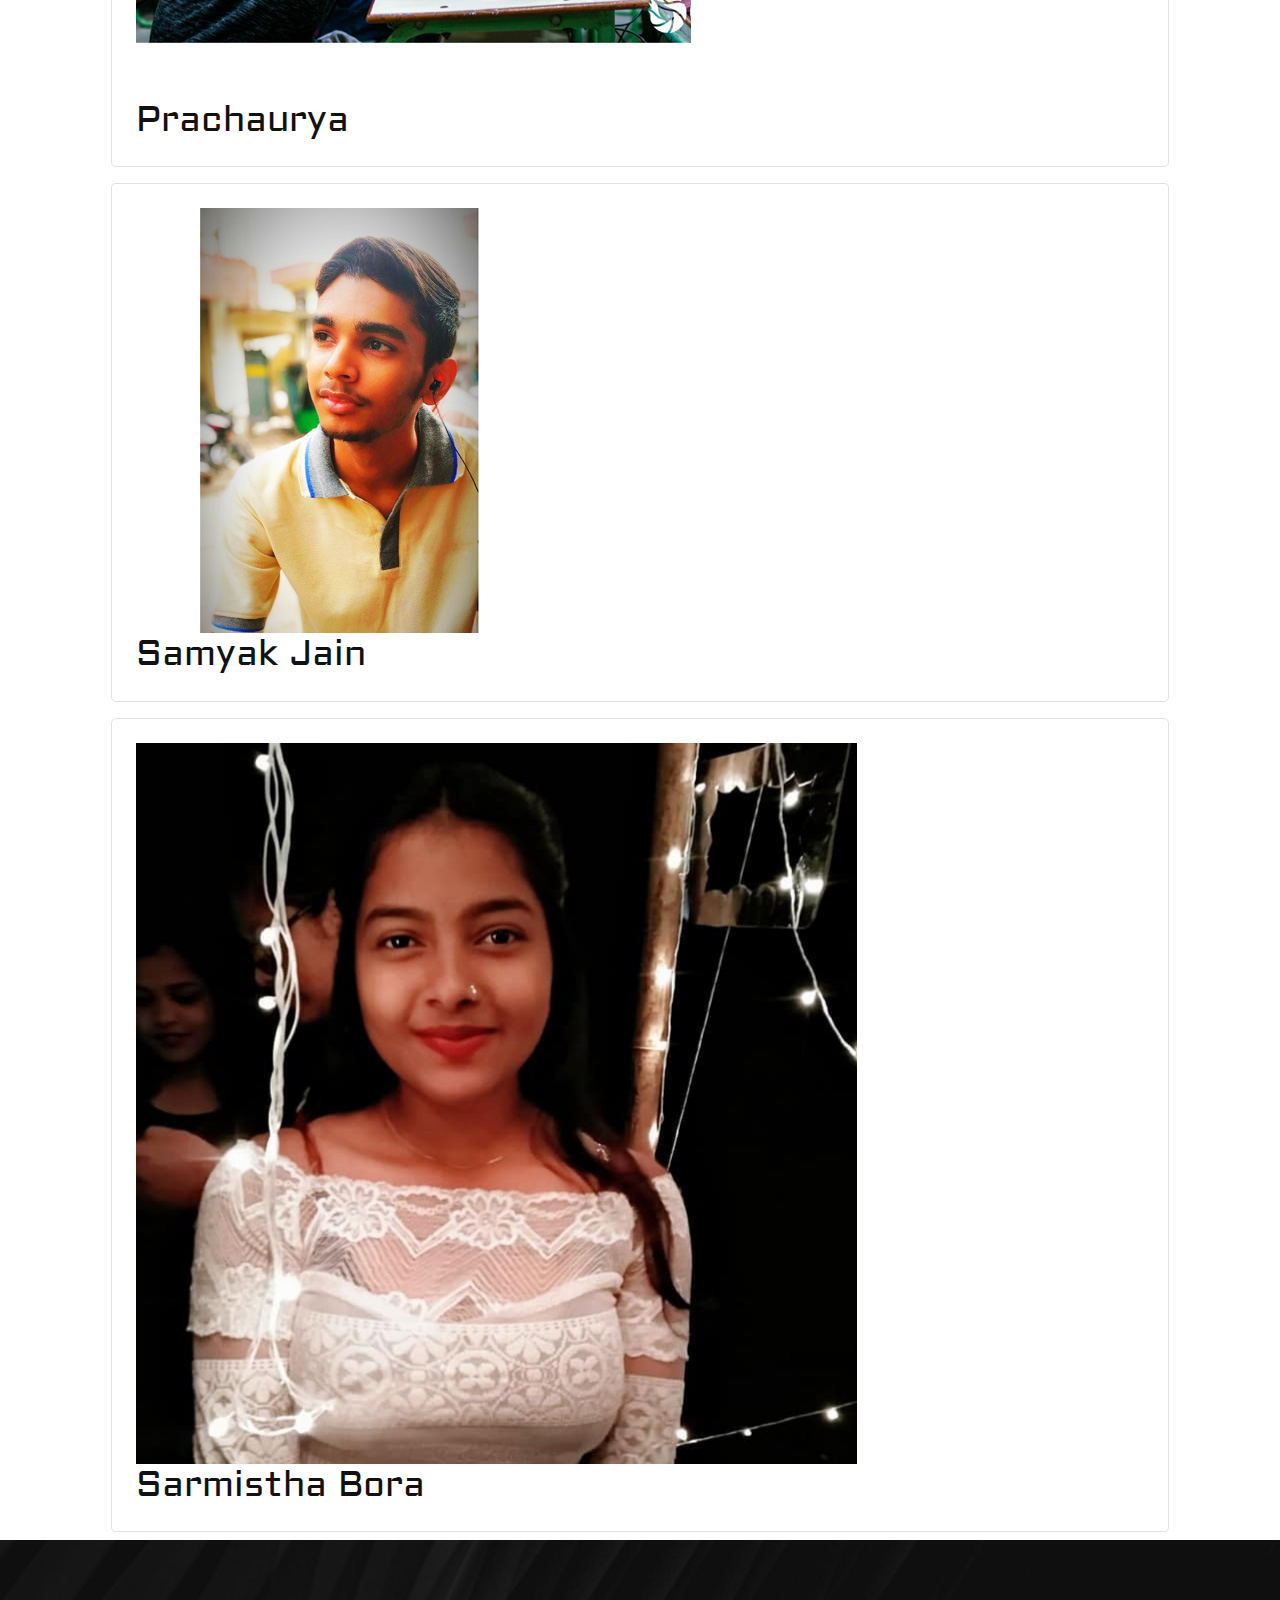
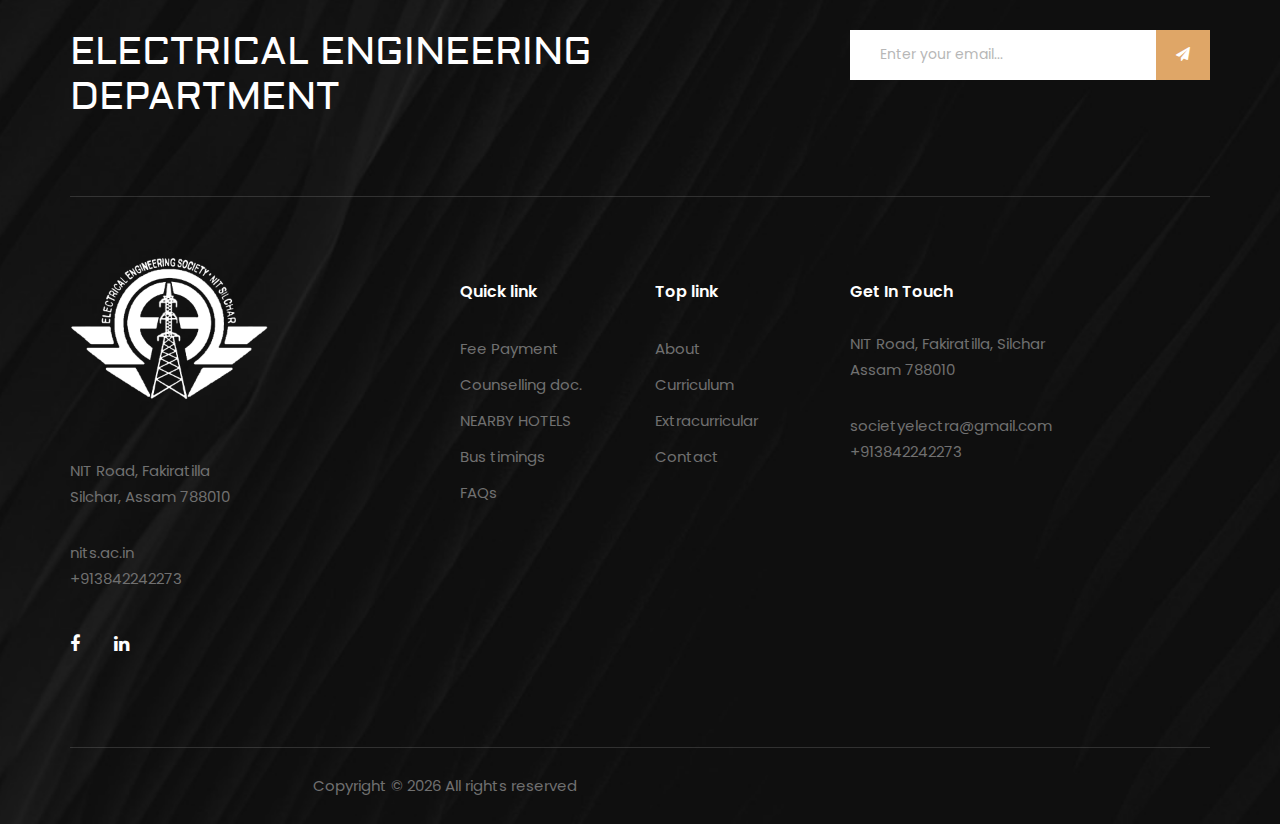
==== commit 357d4440: "Merge pull request #10 from kashyaparka/new-dev" ====
--- a/about.html
+++ b/about.html
@@ -10,6 +10,11 @@
     <meta name="keywords" content="Staging, unica, creative, html">
     <meta name="viewport" content="width=device-width, initial-scale=1.0">
     <meta http-equiv="X-UA-Compatible" content="ie=edge">
+    <link
+    rel="shortcut icon"
+    type="image/x-icon"
+    href="img/logo/logo.png"
+  />
     <title>Electra society</title>
 
     <!-- Google Font -->
@@ -44,166 +49,167 @@
         </div>
     </div>
 
-    <!-- Offcanvas Menu Begin -->
-    <div class="offcanvas-menu-overlay"></div>
-    <div class="offcanvas-menu-wrapper">
-        <div class="offcanvas__logo">
-            <a href="#"><img src="img/elelogo3.png" alt=""></a>
+<!-- Offcanvas Menu Begin -->
+<div class="offcanvas-menu-overlay"></div>
+<div class="offcanvas-menu-wrapper">
+    <div class="offcanvas__logo">
+        <a href="#"><img src="img/logo/logo.png" alt="" height=150px; width:150px; style="filter:brightness(5000%); filter:contrast(1000%)""></a>
+    </div>
+    <div id="mobile-menu-wrap"></div>
+    <div class="offcanvas__widget">
+        <span>Mail us for any querry</span>
+        <h4>societyelectra@gmail.com</h4>
+    </div>
+</div>
+<!-- Offcanvas Menu End -->
+
+<!-- Header Section Begin -->
+<header class="header  navbar sticky-top" style="background-color: rgba(68, 68, 68, 0.5); position: fixed;">
+    <div class="container-fluid" >
+        <div class="row" style=" ">
+            <div class="col-lg-3" style="padding-left: 2rem ; margin-top: -1.5rem;">
+                <div class="header__logo" >
+                    <a href="#"><img class="img-fluid rounded-circle" src="img/logo/logo.png"  alt=""  height="95" width="95" style="filter:brightness(5000%); filter:contrast(1000%)" ></a>
+                </div>
+            </div>
+            <div class="col-lg-12" style="margin-top: -75px; margin-left: 9rem; ">
+                <nav class="header__menu mobile-menu">
+                    <ul>
+                        <li ><a href="index.html">Home</a></li>
+                        <li class="active"><a href="about.html">About</a></li>
+                        <li><a href="curriculum.html">Curriculum</a>
+                            <ul class="dropdown">
+                                <li><a href="curriculum.html#intro">Introduction</a></li>
+                                <li><a href="curriculum.html#Curriculum">Curriculum</a></li>
+                                <li><a href="curriculum.html#departments">Departments</a></li>
+                                <li><a href="curriculum.html#branch">Branch Change</a></li>
+                                <li><a href="curriculum.html#cpi">CPI Calculation</a></li>
+                                <li><a href="curriculum.html#grade">Grading</a></li>
+                            </ul>
+                        </li>
+                        <li><a href="Extracurricular.html">Extracurricular</a>
+                            <ul class="dropdown">
+                                <li><a href="Extracurricular.html#gym"> Gymkhana</a></li>
+                                <li><a href="Extracurricular.html#cultural"> Cultural</a></li>
+                                <li><a href="Extracurricular.html#genfresher"> General Fresher</a></li>
+                                <li><a href="Extracurricular.html#induction">Induction</a></li>
+
+                                <li><a href="Extracurricular.html#club"> Clubs</a></li>
+                            </ul>
+                        </li>
+                        <!--       <li><a href="campust.html">Campus Transport</a>
+                            <ul class="dropdown">
+                                <li><a href="Project-details.html">Project Details</a></li>
+                                <li><a href="about.html">About</a></li>
+                                <li><a href="services.html">Services</a></li>
+                                <li><a href="blog-details.html">Blog Details</a></li>
+                            </ul>
+                        </li> -->
+                        <!--    <li><a href="parents.html">For parents</a>
+                            <ul class="dropdown">
+                                <li><a href="Project-details.html">Project Details</a></li>
+                                <li><a href="about.html">About</a></li>
+                                <li><a href="services.html">Services</a></li>
+                                <li><a href="blog-details.html">Blog Details</a></li>
+                            </ul>
+                        </li> -->
+                        <li><a href="navigation.html">Navigation</a>
+                            <ul class="dropdown">
+                                <li><a href="navigation.html#location">Location</a></li>
+                                <li><a href="navigation.html#campusreach">How to reach campus</a></li>
+                                <li><a href="contact.html#map">Map</a></li>
+
+
+                            </ul>
+                        </li>
+
+                        <li><a href="index.html">More</a>
+                            <ul class="dropdown">
+                                <li><a href="basics.html">Basics</a>
+                                    <!--  <ul class="dropdown">
+                                <li><a href="Project-details.html">Project Details</a></li>
+                                <li><a href="about.html">About</a></li>
+                                <li><a href="services.html">Services</a></li>
+                                <li><a href="blog-details.html">Blog Details</a></li>
+                            </ul> -->
+                                </li>
+                                <li><a href="parents.html">For parents</a>
+                                    <!--  <ul class="dropdown">
+                                <li><a href="Project-details.html">Project Details</a></li>
+                                <li><a href="about.html">About</a></li>
+                                <li><a href="services.html">Services</a></li>
+                                <li><a href="blog-details.html">Blog Details</a></li>
+                            </ul> -->
+                                </li>
+                                <li><a href="campust.html">Campus Transport </a>
+                                    <!--  <ul class="dropdown">
+                                <li><a href="Project-details.html">Project Details</a></li>
+                                <li><a href="about.html">About</a></li>
+                                <li><a href="services.html">Services</a></li>
+                                <li><a href="blog-details.html">Blog Details</a></li>
+                            </ul> -->
+                                </li>
+                                <li><a href="campus.html">Campus life</a>
+                                    <!--  <ul class="dropdown">
+                                <li><a href="Project-details.html">Project Details</a></li>
+                                <li><a href="about.html">About</a></li>
+                                <li><a href="services.html">Services</a></li>
+                                <li><a href="blog-details.html">Blog Details</a></li>
+                            </ul> -->
+                                </li>
+                                <li><a href="faq.html">FAQ</a>
+                                    <!--  <ul class="dropdown">
+                                <li><a href="Project-details.html">Project Details</a></li>
+                                <li><a href="about.html">About</a></li>
+                                <li><a href="services.html">Services</a></li>
+                                <li><a href="blog-details.html">Blog Details</a></li>
+                            </ul> -->
+                                </li>
+                            </ul>
+                        </li>
+                        </li>
+                        <li><a href="contact.html">Contact</a></li>
+                    </ul>
+                </nav>
+
+
+
+
+                <!--   </li>
+                            <li><a href="basics.html">Basics</a>
+                            <ul class="dropdown">
+                                <li><a href="Project-details.html">Project Details</a></li>
+                                <li><a href="about.html">About</a></li>
+                                <li><a href="services.html">Services</a></li>
+                                <li><a href="blog-details.html">Blog Details</a></li>
+                            </ul>
+                        </li> -->
+
+
+
+            </div>
+            <!--<div class="col-lg-12">
+                <div class="header__widget" style="margin-left: 600px; margin-top: -40px">
+                    <span>Mail us for any querry</span>
+                    <h4>societyelectra@gmail.com</h4>
+                </div>-->
+            </div>
         </div>
-        <div id="mobile-menu-wrap"></div>
-        <div class="offcanvas__widget">
-            <span>Mail us for any querry</span>
-            <h4>societyelectra@gmail.com</h4>
-        </div>
+
+
+      <div style="padding-top:2rem;">
+      <div class="canvas__open" style=""><i class="fa fa-bars"></i>
     </div>
-    <!-- Offcanvas Menu End -->
-
-    <!-- Header Section Begin -->
-    <header class="header">
-        <div class="container-fluid">
-            <div class="row">
-                <div class="col-lg-3">
-                    <div class="header__logo">
-                        <a href="#"><img src="img/elelogo3.png" alt=""></a>
-                    </div>
-                </div>
-                <div class="col-lg-12" style="margin-top: -80px;">
-                    <nav class="header__menu mobile-menu">
-                        <ul>
-                            <li><a href="index.html">Home</a></li>
-                            <li class="active"><a href="about.html">About</a></li>
-                            <li><a href="curriculum.html">Curriculum</a>
-                                <ul class="dropdown">
-                                    <li><a href="curriculum.html#intro">Introduction</a></li>
-                                    <li><a href="curriculum.html#Curriculum">Curriculum</a></li>
-                                    <li><a href="curriculum.html#departments">Departments</a></li>
-                                    <li><a href="curriculum.html#branch">Branch Change</a></li>
-                                    <li><a href="curriculum.html#cpi">CPI Calculation</a></li>
-                                    <li><a href="curriculum.html#grade">Grading</a></li>
-                                </ul>
-                            </li>
-
-                            <li><a href="Extracurricular.html">Extracurricular</a>
-                                <ul class="dropdown">
-                                    <li><a href="Extracurricular.html#gym"> Gymkhana</a></li>
-                                    <li><a href="Extracurricular.html#cultural"> Cultural</a></li>
-                                    <li><a href="Extracurricular.html#genfresher"> General Fresher</a></li>
-                                    <li><a href="Extracurricular.html#induction">Induction</a></li>
-
-                                    <li><a href="Extracurricular.html#club"> Clubs</a></li>
-                                </ul>
-                            </li>
-                            <!--       <li><a href="campust.html">Campus Transport</a>
-                                <ul class="dropdown">
-                                    <li><a href="Project-details.html">Project Details</a></li>
-                                    <li><a href="about.html">About</a></li>
-                                    <li><a href="services.html">Services</a></li>
-                                    <li><a href="blog-details.html">Blog Details</a></li>
-                                </ul>
-                            </li> -->
-                            <!--    <li><a href="parents.html">For parents</a>
-                                <ul class="dropdown">
-                                    <li><a href="Project-details.html">Project Details</a></li>
-                                    <li><a href="about.html">About</a></li>
-                                    <li><a href="services.html">Services</a></li>
-                                    <li><a href="blog-details.html">Blog Details</a></li>
-                                </ul>
-                            </li> -->
-                            <li><a href="navigation.html">Navigation</a>
-                                <ul class="dropdown">
-                                    <li><a href="navigation.html#location">Location</a></li>
-                                    <li><a href="navigation.html#campusreach">How to reach campus</a></li>
-                                    <li><a href="contact.html#map">Map</a></li>
-
-
-                                </ul>
-                            </li>
-
-
-
-                            <li><a href="">More</a>
-                                <ul class="dropdown">
-                                    <li><a href="basics.html">Basics</a>
-                                        <!--  <ul class="dropdown">
-                                    <li><a href="Project-details.html">Project Details</a></li>
-                                    <li><a href="about.html">About</a></li>
-                                    <li><a href="services.html">Services</a></li>
-                                    <li><a href="blog-details.html">Blog Details</a></li>
-                                </ul> -->
-                                    </li>
-                                    <li><a href="parents.html">For parents</a>
-                                        <!--  <ul class="dropdown">
-                                    <li><a href="Project-details.html">Project Details</a></li>
-                                    <li><a href="about.html">About</a></li>
-                                    <li><a href="services.html">Services</a></li>
-                                    <li><a href="blog-details.html">Blog Details</a></li>
-                                </ul> -->
-                                    </li>
-                                    <li><a href="campust.html">Campus Transport </a>
-                                        <!--  <ul class="dropdown">
-                                    <li><a href="Project-details.html">Project Details</a></li>
-                                    <li><a href="about.html">About</a></li>
-                                    <li><a href="services.html">Services</a></li>
-                                    <li><a href="blog-details.html">Blog Details</a></li>
-                                </ul> -->
-                                    </li>
-                                    <li><a href="campus.html">Campus life</a>
-                                        <!--  <ul class="dropdown">
-                                    <li><a href="Project-details.html">Project Details</a></li>
-                                    <li><a href="about.html">About</a></li>
-                                    <li><a href="services.html">Services</a></li>
-                                    <li><a href="blog-details.html">Blog Details</a></li>
-                                </ul> -->
-                                    </li>
-
-                                    <li><a href="faq.html">FAQ</a>
-                                        <!--  <ul class="dropdown">
-                                    <li><a href="Project-details.html">Project Details</a></li>
-                                    <li><a href="about.html">About</a></li>
-                                    <li><a href="services.html">Services</a></li>
-                                    <li><a href="blog-details.html">Blog Details</a></li>
-                                </ul> -->
-                                    </li>
-                                </ul>
-                            </li>
-                            </li>
-                            <li><a href="contact.html">Contact</a></li>
-                        </ul>
-                    </nav>
-
-
-
-
-                    <!--   </li>
-                                <li><a href="basics.html">Basics</a>
-                                <ul class="dropdown">
-                                    <li><a href="Project-details.html">Project Details</a></li>
-                                    <li><a href="about.html">About</a></li>
-                                    <li><a href="services.html">Services</a></li>
-                                    <li><a href="blog-details.html">Blog Details</a></li>
-                                </ul>
-                            </li> -->
-
-
-
-                </div>
-                <div class="col-lg-12">
-                    <div class="header__widget" style="margin-left: 600px; margin-top: -30px">
-                        <span>Mail us for any querry</span>
-                        <h4>societyelectra@gmail.com</h4>
-                    </div>
-                </div>
-            </div>
-            <div class="canvas__open"><i class="fa fa-bars"></i></div>
-        </div>
+    </div>
     </header>
-    <!-- Header Section End -->
+</header>
+<!-- Header Section End -->
 
     <!-- Breadcrumb Section Begin -->
     <div class="breadcrumb-option spad set-bg" data-setbg="img/banner.jpg">
         <div class="container">
             <div class="row">
-                <div class="col-lg-12 text-center">
+                <div class="col-lg-12 text-left">
                     <div class="breadcrumb__text">
                         <h2>About Us</h2>
                         <div class="breadcrumb__links">
@@ -265,14 +271,14 @@
 
     <section class="text-gray-700 body-font" style="margin-top: -150px;">
         <div class="container px-5 py-24 mx-auto">
-            <div class="flex flex-col text-center w-full mb-20">
+            <div class="flex flex-col text-left w-full mb-20">
                 <h1 class="sm:text-3xl text-2xl font-medium title-font mb-4 text-gray-900">Our Team</h1>
                 <p class="lg:w-2/3 mx-auto leading-relaxed text-base"></p>
             </div>
             <div class="flex flex-wrap -m-2">
                 <div class="p-2 lg:w-1/3 md:w-1/2 w-full">
                     <a href=" https://www.facebook.com/bolisetti.dheeraj.7">
-                        <div class="h-full flex items-center border-gray-200 border p-4 rounded-lg">
+                        <div class="h-full flex items-left border-gray-200 border p-4 rounded-lg">
                             <img alt="team" class="w-16 h-16 bg-gray-100 object-cover object-center flex-shrink-0 rounded-full mr-4" src="img/team/dheeraj_bhaiya.jpg">
                             <div class="flex-grow">
                                 <h2 class="text-gray-900 title-font font-medium">Bolisetti Dheeraj </h2>
@@ -450,6 +456,7 @@
             </div>
         </div>
     </section>
+
 
     <!-- Footer Section Begin -->
     <footer class="footer set-bg" data-setbg="img/footer-bg.jpg">
@@ -476,7 +483,7 @@
                 <div class="col-lg-3 col-md-6 col-sm-6">
                     <div class="footer__about">
                         <div class="footer__logo">
-                            <a href="#"><img src="img/elelogo2.png" alt=""></a>
+                            <a href="#"><img class="img-fluid rounded-circle" src="img/logo/logo.png"  alt=""  height="200" width="200" style="margin-top:-3rem;" ></a>
                         </div>
                         <p>NIT Road, Fakiratilla <br />Silchar, Assam 788010</p>
                         <ul>
--- a/css/style.css
+++ b/css/style.css
@@ -30,6 +30,3050 @@
 
 /* Template default CSS
 /*----------------------------------------*/
+@media (max-width:1300px){
+	.header {
+		background-color: none;
+	}
+}
+
+html,
+body {
+	height: 100%;
+	font-family: "Poppins", sans-serif;
+	-webkit-font-smoothing: antialiased;
+}
+
+h1,
+h2,
+h3,
+h4,
+h5,
+h6 {
+	margin: 0;
+	color: #111111;
+	font-weight: 400;
+	font-family: "Aldrich", sans-serif;
+}
+
+h1 {
+	font-size: 70px;
+}
+
+h2 {
+	font-size: 36px;
+}
+
+h3 {
+	font-size: 30px;
+}
+
+h4 {
+	font-size: 24px;
+}
+
+h5 {
+	font-size: 18px;
+}
+
+h6 {
+	font-size: 16px;
+}
+
+p {
+	font-size: 15px;
+	font-family: "Poppins", sans-serif;
+	color: #707070;
+	font-weight: 400;
+	line-height: 26px;
+	margin: 0 0 15px 0;
+}
+
+
+img {
+	max-width: 95%;
+}
+
+
+
+input:focus,
+select:focus,
+button:focus,
+textarea:focus {
+	outline: none;
+}
+
+a:hover,
+a:focus {
+	text-decoration: none;
+	outline: none;
+	color: #ffffff;
+}
+
+ul,
+ol {
+	padding: 0;
+	margin: 0;
+}
+
+/*---------------------
+  Helper CSS
+-----------------------*/
+
+.section-title {
+	margin-bottom: 40px;
+}
+
+.section-title span {
+	color: #dfa667;
+	font-size: 16px;
+	font-weight: 600;
+	text-transform: uppercase;
+	letter-spacing: 1px;
+	display: block;
+	margin-bottom: 12px;
+}
+
+.section-title h2 {
+	font-size: 42px;
+	color: #111111;
+	line-height: 50px;
+	text-transform: uppercase;
+}
+
+.set-bg {
+	background-repeat: no-repeat;
+	background-size: cover;
+	background-position: top center;
+}
+
+.spad {
+	padding-top: 100px;
+	padding-bottom: 100px;
+}
+
+.text-white h1,
+.text-white h2,
+.text-white h3,
+.text-white h4,
+.text-white h5,
+.text-white h6,
+.text-white p,
+.text-white span,
+.text-white li,
+.text-white a {
+	color: #fff;
+}
+
+/* buttons */
+
+.primary-btn {
+	display: inline-block;
+	font-size: 16px;
+	font-weight: 700;
+	padding: 16px 50px;
+	color: #ffffff;
+	position: relative;
+}
+
+.primary-btn.normal-btn {
+	color: #111111;
+}
+
+.primary-btn.normal-btn:before {
+	border-color: #c4c4c4;
+}
+
+.primary-btn.normal-btn:after {
+	border-color: #c4c4c4;
+}
+
+.primary-btn:before {
+	position: absolute;
+	left: 0;
+	bottom: 0;
+	height: 28px;
+	width: 28px;
+	border-left: 2px solid rgba(255, 255, 255, 0.2);
+	border-bottom: 2px solid rgba(255, 255, 255, 0.2);
+	content: "";
+	border-radius: 0 0 0 4px;
+	-webkit-transition: all, 0.5s;
+	-o-transition: all, 0.5s;
+	transition: all, 0.5s;
+}
+
+.primary-btn:after {
+	position: absolute;
+	right: 0;
+	top: 0;
+	height: 28px;
+	width: 28px;
+	border-right: 2px solid rgba(255, 255, 255, 0.2);
+	border-top: 2px solid rgba(255, 255, 255, 0.2);
+	content: "";
+	border-radius: 0 4px 0 0;
+	-webkit-transition: all, 0.5s;
+	-o-transition: all, 0.5s;
+	transition: all, 0.5s;
+}
+
+.primary-btn:hover:before {
+	height: 100%;
+	width: 100%;
+	border-radius: 4px;
+}
+
+.primary-btn:hover:after {
+	height: 100%;
+	width: 100%;
+	border-radius: 4px;
+}
+
+.site-btn {
+	font-size: 16px;
+	color: #ffffff;
+	background: #dfa667;
+	font-weight: 600;
+	border: none;
+	display: inline-block;
+	padding: 14px 36px;
+}
+
+/* Preloder */
+
+#preloder {
+	position: fixed;
+	width: 100%;
+	height: 100%;
+	top: 0;
+	left: 0;
+	z-index: 999999;
+	background: #000;
+}
+
+.loader {
+	width: 40px;
+	height: 40px;
+	position: absolute;
+	top: 50%;
+	left: 50%;
+	margin-top: -13px;
+	margin-left: -13px;
+	border-radius: 60px;
+	animation: loader 0.8s linear infinite;
+	-webkit-animation: loader 0.8s linear infinite;
+}
+
+@keyframes loader {
+	0% {
+		-webkit-transform: rotate(0deg);
+		transform: rotate(0deg);
+		border: 4px solid #f44336;
+		border-left-color: transparent;
+	}
+	50% {
+		-webkit-transform: rotate(180deg);
+		transform: rotate(180deg);
+		border: 4px solid #673ab7;
+		border-left-color: transparent;
+	}
+	100% {
+		-webkit-transform: rotate(360deg);
+		transform: rotate(360deg);
+		border: 4px solid #f44336;
+		border-left-color: transparent;
+	}
+}
+
+@-webkit-keyframes loader {
+	0% {
+		-webkit-transform: rotate(0deg);
+		border: 4px solid #f44336;
+		border-left-color: transparent;
+	}
+	50% {
+		-webkit-transform: rotate(180deg);
+		border: 4px solid #673ab7;
+		border-left-color: transparent;
+	}
+	100% {
+		-webkit-transform: rotate(360deg);
+		border: 4px solid #f44336;
+		border-left-color: transparent;
+	}
+}
+
+/*---------------------
+  Header
+-----------------------*/
+
+.header {
+	position: absolute;
+	width: 100%;
+	top: 0;
+	left: 0;
+	z-index: 9;
+	padding: 30px 0 0;
+}
+
+.header.header-normal {
+	position: relative;
+	padding: 30px 0 30px;
+}
+
+.header__logo a {
+	display: inline-block;
+}
+
+.header__menu {
+	text-align: center;
+}
+
+.header__menu ul li {
+	list-style: none;
+	display: inline-block;
+	position: relative;
+	margin-right: 40px;
+}
+
+.header__menu ul li.active a:after {
+	-webkit-transform: scale(1);
+	-ms-transform: scale(1);
+	transform: scale(1);
+}
+
+.header__menu ul li:hover a:after {
+	-webkit-transform: scale(1);
+	-ms-transform: scale(1);
+	transform: scale(1);
+}
+
+.header__menu ul li:hover .dropdown {
+	top: 32px;
+	opacity: 1;
+	visibility: visible;
+}
+
+.header__menu ul li:last-child {
+	margin-right: 0;
+}
+
+.header__menu ul li .dropdown {
+	position: absolute;
+	left: 0;
+	top: 62px;
+	width: 140px;
+	background: #ffffff;
+	text-align: left;
+	padding: 5px 0;
+	z-index: 9;
+	opacity: 0;
+	visibility: hidden;
+	-webkit-transition: all, 0.1s;
+	-o-transition: all, 0.1s;
+	transition: all, 0.1s;
+}
+
+.header__menu ul li .dropdown li {
+	display: block;
+	margin-right: 0;
+}
+
+.header__menu ul li .dropdown li a {
+	font-size: 14px;
+	color: #111111;
+	font-weight: 400;
+	padding: 5px 20px;
+	text-transform: capitalize;
+}
+
+.header__menu ul li .dropdown li a:after {
+	display: none;
+}
+
+.header__menu ul li a {
+	font-size: 15px;
+	color: #ffffff;
+	display: block;
+	font-weight: 600;
+	padding: 5px 0;
+	position: relative;
+}
+
+.header__menu ul li a:after {
+	position: absolute;
+	left: 0;
+	bottom: 0;
+	height: 2px;
+	width: 100%;
+	background: #dfa667;
+	content: "";
+	-webkit-transition: all, 0.4s;
+	-o-transition: all, 0.4s;
+	transition: all, 0.4s;
+	-webkit-transform: scale(0);
+	-ms-transform: scale(0);
+	transform: scale(0);
+}
+
+.header__widget {
+	text-align: right;
+}
+
+.header__widget span {
+	font-size: 14px;
+	font-family: "Aldrich", sans-serif;
+	color: #b7b7b7;
+	display: block;
+	margin-bottom: 10px;
+}
+
+.header__widget h4 {
+	font-size: 22px;
+	color: #dfa667;
+}
+
+.offcanvas-menu-wrapper {
+	display: none;
+}
+
+.canvas__open {
+	display: none;
+}
+
+/*---------------------
+  Hero
+-----------------------*/
+
+.hero {
+	position: relative;
+}
+
+.hero__items {
+	height: 960px;
+	padding: 0 40px;
+	display: -webkit-box;
+	display: -ms-flexbox;
+	display: flex;
+	-webkit-box-align: center;
+	-ms-flex-align: center;
+	align-items: center;
+	-webkit-box-pack: center;
+	-ms-flex-pack: center;
+	justify-content: center;
+}
+
+.hero__text {
+	max-width: 820px;
+	text-align: center;
+}
+
+.hero__text h2 {
+	color: #ffffff;
+	font-size: 72px;
+	line-height: 80px;
+	text-transform: uppercase;
+	margin-bottom: 45px;
+	position: relative;
+	top: 100px;
+	opacity: 0;
+	-webkit-transition: all, 0.3s;
+	-o-transition: all, 0.3s;
+	transition: all, 0.3s;
+}
+
+.hero__text .primary-btn {
+	position: relative;
+	top: 100px;
+	opacity: 0;
+	-webkit-transition: all, 0.6s;
+	-o-transition: all, 0.6s;
+	transition: all, 0.6s;
+}
+
+.hero__text .more_btn {
+	font-size: 14px;
+	color: #b7b7b7;
+	position: absolute;
+	left: 50%;
+	margin-left: -50px;
+	bottom: 55px;
+}
+
+.hero__text .hero__social {
+	position: absolute;
+	right: 145px;
+	bottom: 55px;
+}
+
+.hero__text .hero__social a {
+	display: inline-block;
+	font-size: 18px;
+	color: #ffffff;
+	margin-right: 36px;
+	-webkit-transition: all, 0.3s;
+	-o-transition: all, 0.3s;
+	transition: all, 0.3s;
+}
+
+.hero__text .hero__social a:hover {
+	color: #dfa667;
+}
+
+.hero__text .hero__social a:last-child {
+	margin-right: 0;
+}
+
+.hero__slider.owl-carousel .owl-item.active .hero__text h2 {
+	top: 0;
+	opacity: 1;
+}
+
+.hero__slider.owl-carousel .owl-item.active .hero__text .primary-btn {
+	top: 0;
+	opacity: 1;
+}
+
+.hero__slider.owl-carousel .owl-dots {
+	display: none;
+}
+
+.hero__slider.owl-carousel .owl-nav button {
+	font-size: 28px;
+	color: #ffffff;
+	position: absolute;
+	left: 145px;
+	top: 50%;
+	display: inline-block;
+	height: 50px;
+	width: 50px;
+	margin-top: -25px;
+}
+
+.hero__slider.owl-carousel .owl-nav button.owl-next {
+	left: auto;
+	right: 145px;
+}
+
+.hero__slider.owl-carousel .owl-nav button:before {
+	position: absolute;
+	left: 0;
+	bottom: 0;
+	height: 20px;
+	width: 20px;
+	border-left: 2px solid rgba(255, 255, 255, 0.2);
+	border-bottom: 2px solid rgba(255, 255, 255, 0.2);
+	content: "";
+	border-radius: 0 0 0 4px;
+	-webkit-transition: all, 0.5s;
+	-o-transition: all, 0.5s;
+	transition: all, 0.5s;
+}
+
+.hero__slider.owl-carousel .owl-nav button:after {
+	position: absolute;
+	right: 0;
+	top: 0;
+	height: 20px;
+	width: 20px;
+	border-right: 2px solid rgba(255, 255, 255, 0.2);
+	border-top: 2px solid rgba(255, 255, 255, 0.2);
+	content: "";
+	border-radius: 0 4px 0 0;
+	-webkit-transition: all, 0.5s;
+	-o-transition: all, 0.5s;
+	transition: all, 0.5s;
+}
+
+.hero__slider.owl-carousel .owl-nav button:hover:before {
+	height: 100%;
+	width: 100%;
+	border-radius: 4px;
+}
+
+.hero__slider.owl-carousel .owl-nav button:hover:after {
+	height: 100%;
+	width: 100%;
+	border-radius: 4px;
+}
+
+.slide-num {
+	position: absolute;
+	left: 145px;
+	bottom: 55px;
+	z-index: 9;
+}
+
+.slide-num span {
+	font-size: 16px;
+	color: #ffffff;
+	font-weight: 600;
+	margin-right: 140px;
+}
+
+.slide-num span:last-child {
+	margin-right: 0;
+}
+
+.slider__progress {
+	width: 100px;
+	height: 1px;
+	background: rgba(255, 255, 255, 0.3);
+	position: absolute;
+	left: 180px;
+	bottom: 67px;
+	z-index: 9;
+}
+
+.slider__progress span {
+	background: #ffffff;
+	height: 2px;
+	display: block;
+	-webkit-transition: all, 0.4s;
+	-o-transition: all, 0.4s;
+	transition: all, 0.4s;
+	position: relative;
+	top: -1px;
+}
+
+/*---------------------
+  Project Slider
+-----------------------*/
+
+.project {
+	padding: 0 15px;
+}
+
+.project__slider__item {
+	height: 600px;
+	position: relative;
+	overflow: hidden;
+}
+
+.project__slider__item:hover .project__slider__item__hover {
+	bottom: 30px;
+}
+
+.project__slider__item:hover .project__slider__item__hover span {
+	left: 0;
+}
+
+.project__slider__item:hover .project__slider__item__hover h5 {
+	right: 0;
+}
+
+.project__slider.owl-carousel .col-lg-3 {
+	max-width: 100%;
+}
+
+.project__slider.owl-carousel .owl-nav button {
+	height: 50px;
+	width: 50px;
+	background: #ffffff;
+	font-size: 28px;
+	color: #111111;
+	position: absolute;
+	left: 35px;
+	top: 50%;
+	margin-top: -25px;
+	line-height: 54px;
+	text-align: center;
+}
+
+.project__slider.owl-carousel .owl-nav button.owl-next {
+	left: auto;
+	right: 35px;
+}
+
+.project__slider__item__hover {
+	text-align: center;
+	background: #ffffff;
+	position: absolute;
+	left: 25px;
+	bottom: -500px;
+	width: calc(100% - 50px);
+	padding: 25px 15px;
+	-webkit-transition: all, 0.5s;
+	-o-transition: all, 0.5s;
+	transition: all, 0.5s;
+	overflow: hidden;
+}
+
+.project__slider__item__hover span {
+	color: #dfa667;
+	font-size: 14px;
+	font-weight: 600;
+	letter-spacing: 2px;
+	text-transform: uppercase;
+	display: block;
+	margin-bottom: 10px;
+	position: relative;
+	left: 30px;
+	-webkit-transition: all, 1s;
+	-o-transition: all, 1s;
+	transition: all, 1s;
+}
+
+.project__slider__item__hover h5 {
+	color: #111111;
+	font-size: 20px;
+	text-transform: uppercase;
+	position: relative;
+	right: 30px;
+	-webkit-transition: all, 1s;
+	-o-transition: all, 1s;
+	transition: all, 1s;
+}
+
+/*---------------------
+  Testimonial
+-----------------------*/
+
+.testimonial__carousel {
+	position: relative;
+	overflow: hidden;
+	background: #ffffff;
+	padding: 75px 60px 90px;
+	margin-bottom: 20px;
+	-webkit-box-shadow: 0px 15px 60px rgba(67, 69, 70, 0.1);
+	box-shadow: 0px 15px 60px rgba(67, 69, 70, 0.1);
+}
+
+.testimonial__carousel:after {
+	position: absolute;
+	content: "";
+	left: calc(50% - 85px);
+	bottom: -115px;
+	width: 170px;
+	height: 170px;
+	background: rgba(255, 255, 255, 0.2);
+	border-radius: 50%;
+	-webkit-box-shadow: inset 0 0 21px rgba(0, 0, 0, 0.2);
+	box-shadow: inset 0 0 21px rgba(0, 0, 0, 0.2);
+}
+
+.testimonial__carousel button.slick-arrow {
+	font-size: 28px;
+	color: #111111;
+	position: absolute;
+	left: 30px;
+	top: 50%;
+	display: inline-block;
+	height: 50px;
+	width: 50px;
+	margin-top: -25px;
+	background: transparent;
+	border: none;
+}
+
+.testimonial__carousel button.slick-arrow.slick-next {
+	left: auto;
+	right: 30px;
+}
+
+.testimonial__carousel button.slick-arrow:before {
+	position: absolute;
+	left: 0;
+	bottom: 0;
+	height: 20px;
+	width: 20px;
+	border-left: 2px solid rgba(0, 0, 0, 0.2);
+	border-bottom: 2px solid rgba(0, 0, 0, 0.2);
+	content: "";
+	border-radius: 0 0 0 4px;
+	-webkit-transition: all, 0.5s;
+	-o-transition: all, 0.5s;
+	transition: all, 0.5s;
+}
+
+.testimonial__carousel button.slick-arrow:after {
+	position: absolute;
+	right: 0;
+	top: 0;
+	height: 20px;
+	width: 20px;
+	border-right: 2px solid rgba(0, 0, 0, 0.2);
+	border-top: 2px solid rgba(0, 0, 0, 0.2);
+	content: "";
+	border-radius: 0 4px 0 0;
+	-webkit-transition: all, 0.5s;
+	-o-transition: all, 0.5s;
+	transition: all, 0.5s;
+}
+
+.testimonial__carousel button.slick-arrow:hover:before {
+	height: 100%;
+	width: 100%;
+	border-radius: 4px;
+}
+
+.testimonial__carousel button.slick-arrow:hover:after {
+	height: 100%;
+	width: 100%;
+	border-radius: 4px;
+}
+
+.testimonial__item {
+	text-align: center;
+}
+
+.testimonial__item p {
+	font-size: 24px;
+	color: #111111;
+	font-weight: 300;
+	font-style: italic;
+	line-height: 48px;
+}
+
+.testimonial__client {
+	margin-top: -75px;
+	margin-bottom: 50px;
+}
+
+.testimonial__client .slick-track {
+	-webkit-transition: all 0.1s;
+	-o-transition: all 0.1s;
+	transition: all 0.1s;
+}
+
+.testimonial__client .slick-slide {
+	padding-top: 80px;
+}
+
+.testimonial__client .slick-slide {
+	width: 100px;
+	-webkit-transition: 0.4s;
+	-o-transition: 0.4s;
+	transition: 0.4s;
+}
+
+.testimonial__client .slick-slide.slick-center {
+	width: 180px;
+}
+
+.testimonial__client .testimonial__client__pic img {
+	-webkit-transition: 0.4s;
+	-o-transition: 0.4s;
+	transition: 0.4s;
+}
+
+.slick-active.slick-center {
+	padding-top: 35px;
+}
+
+.slick-active.slick-center .testimonial__client__pic {
+	height: 150px;
+	width: 150px;
+	position: absolute;
+	left: 0px;
+	top: -30px;
+	right: -15px;
+	margin: 0 auto;
+	position: relative;
+	z-index: 1;
+	padding-top: 5px;
+}
+
+.slick-active.slick-center .testimonial__client__pic img {
+	margin: 0 auto;
+	width: 150px;
+	height: 150px;
+}
+
+.slick-active.slick-center .testimonial__client__text {
+	display: block;
+	margin-top: -8px;
+}
+
+.testimonial__client__item {
+	text-align: center;
+	cursor: pointer;
+}
+
+.testimonial__client__item .testimonial__client__pic {
+	height: 70px;
+	width: 70px;
+	margin: 0 auto;
+}
+
+.testimonial__client__item .testimonial__client__pic img {
+	border-radius: 50%;
+}
+
+.testimonial__client__item .testimonial__client__text {
+	display: none;
+}
+
+.testimonial__client__item h5 {
+	color: #111111;
+	font-weight: 600;
+	font-family: "Poppins", sans-serif;
+	font-size: 15px;
+	margin-bottom: 5px;
+}
+
+.testimonial__client__item span {
+	font-size: 14px;
+	color: #dfa667;
+	display: block;
+}
+
+.logo__carousel.owl-carousel .owl-item img {
+	display: inline-block;
+	width: auto;
+}
+
+.logo__carousel .logo__carousel__item {
+	display: -webkit-box;
+	display: -ms-flexbox;
+	display: flex;
+	height: 62px;
+	-webkit-box-align: center;
+	-ms-flex-align: center;
+	align-items: center;
+}
+
+/*---------------------
+  Team
+-----------------------*/
+
+.team {
+	padding-top: 120px;
+	padding-bottom: 90px;
+}
+
+.team__btn {
+	text-align: right;
+}
+
+.team__item {
+	height: 480px;
+	position: relative;
+	z-index: 1;
+	margin-bottom: 30px;
+}
+
+.team__item:after {
+	position: absolute;
+	left: 0;
+	top: 0;
+	height: 100%;
+	width: 100%;
+	background: rgba(17, 17, 17, 0.9);
+	content: "";
+	z-index: -1;
+	opacity: 0;
+	-webkit-transition: all, 0.5s, ease-out, 0.5s;
+	-o-transition: all, 0.5s, ease-out, 0.5s;
+	transition: all, 0.5s, ease-out, 0.5s;
+}
+
+.team__item:hover:after {
+	opacity: 1;
+}
+
+.team__item:hover .team__text .team__title {
+	border-bottom: 1px solid rgba(183, 183, 183, 0.2);
+	padding: 0 0 32px;
+	margin-bottom: 34px;
+	opacity: 0;
+	visibility: hidden;
+	position: relative;
+	bottom: initial;
+	opacity: 1;
+	visibility: visible;
+}
+
+.team__item:hover .team__text p {
+	opacity: 1;
+	visibility: visible;
+}
+
+.team__item:hover .team__text .team__social {
+	opacity: 1;
+	visibility: visible;
+	bottom: 34px;
+}
+
+.team__text {
+	height: 100%;
+	position: relative;
+	padding: 35px 30px 40px;
+}
+
+.team__text .team__title {
+	position: absolute;
+	left: 0;
+	bottom: 42px;
+	width: 100%;
+	padding: 0 30px;
+	-webkit-transition: all, 0.7s, ease-out, 0.7s;
+	-o-transition: all, 0.7s, ease-out, 0.7s;
+	transition: all, 0.7s, ease-out, 0.7s;
+}
+
+.team__text .team__title h5 {
+	color: #ffffff;
+	font-weight: 600;
+	font-family: "Poppins", sans-serif;
+	margin-bottom: 6px;
+}
+
+.team__text .team__title span {
+	font-size: 14px;
+	color: #dfa667;
+}
+
+.team__text p {
+	color: #b7b7b7;
+	opacity: 0;
+	visibility: hidden;
+	-webkit-transition: all, 0.7s, ease-out, 0.7s;
+	-o-transition: all, 0.7s, ease-out, 0.7s;
+	transition: all, 0.7s, ease-out, 0.7s;
+}
+
+.team__text .team__social {
+	position: absolute;
+	left: 0;
+	bottom: 0;
+	width: 100%;
+	padding: 0 30px;
+	opacity: 0;
+	visibility: hidden;
+	-webkit-transition: all, 0.7s, ease-out, 0.7s;
+	-o-transition: all, 0.7s, ease-out, 0.7s;
+	transition: all, 0.7s, ease-out, 0.7s;
+}
+
+.team__text .team__social a {
+	display: inline-block;
+	font-size: 20px;
+	color: #ffffff;
+	margin-right: 34px;
+	-webkit-transition: all, 0.3s;
+	-o-transition: all, 0.3s;
+	transition: all, 0.3s;
+}
+
+.team__text .team__social a:last-child {
+	margin-right: 0;
+}
+
+.team__text .team__social a:hover {
+	color: #dfa667;
+}
+
+/*---------------------
+  Call To Action
+-----------------------*/
+
+.callto {
+	padding-top: 130px;
+	padding-bottom: 135px;
+}
+
+.callto__text span {
+	font-size: 16px;
+	color: #dfa667;
+	font-weight: 600;
+	text-transform: uppercase;
+	letter-spacing: 1px;
+	display: block;
+	margin-bottom: 35px;
+}
+
+.callto__text h2 {
+	font-size: 42px;
+	color: #ffffff;
+	line-height: 52px;
+	text-transform: uppercase;
+	margin-bottom: 36px;
+}
+
+.callto__text .primary-btn {
+	background: #dfa667;
+	color: #ffffff;
+	border-radius: 4px;
+}
+
+.callto__text .primary-btn:before {
+	display: none;
+}
+
+.callto__text .primary-btn:after {
+	display: none;
+}
+
+/*---------------------
+  Latest
+-----------------------*/
+
+.latest {
+	padding-top: 120px;
+	padding-bottom: 90px;
+}
+
+.latest__btn {
+	text-align: right;
+}
+
+.latest__item {
+	-webkit-box-shadow: 0px 15px 60px rgba(67, 69, 70, 0.1);
+	box-shadow: 0px 15px 60px rgba(67, 69, 70, 0.1);
+	margin-bottom: 30px;
+}
+
+.latest__item img {
+	min-width: 100%;
+}
+
+.latest__item:hover a {
+	padding-left: 0;
+}
+
+.latest__item:hover a:after {
+	left: auto;
+	right: -50px;
+}
+
+.latest__item__text {
+	padding-top: 25px;
+	background: #ffffff;
+	padding: 25px 35px 20px;
+}
+
+.latest__item__text span {
+	color: #b7b7b7;
+	font-size: 14px;
+	font-weight: 500;
+	letter-spacing: 2px;
+	text-transform: uppercase;
+	display: block;
+	margin-bottom: 10px;
+}
+
+.latest__item__text h4 {
+	color: #111111;
+	font-size: 22px;
+	font-family: "Poppins", sans-serif;
+	font-weight: 600;
+	line-height: 32px;
+	margin-bottom: 12px;
+}
+
+.latest__item__text a {
+	font-size: 14px;
+	color: #111111;
+	font-weight: 600;
+	position: relative;
+	padding-left: 40px;
+	-webkit-transition: all, 0.5s;
+	-o-transition: all, 0.5s;
+	transition: all, 0.5s;
+}
+
+.latest__item__text a:after {
+	position: absolute;
+	left: 0;
+	top: 8px;
+	height: 1px;
+	width: 30px;
+	background: #dfa667;
+	content: "";
+	-webkit-transition: all, 0.5s;
+	-o-transition: all, 0.5s;
+	transition: all, 0.5s;
+}
+
+/*---------------------
+  Project
+-----------------------*/
+
+.project__item {
+	margin-bottom: 50px;
+	text-align: center;
+}
+
+.project__item img {
+	min-width: 100%;
+	margin-bottom: 26px;
+}
+
+.project__item h4 a {
+	color: #111111;
+	text-transform: uppercase;
+}
+
+/*---------------------
+  Project Details
+-----------------------*/
+
+.project-details {
+	padding-top: 120px;
+	padding-bottom: 90px;
+}
+
+.project-details img {
+	margin-bottom: 30px;
+	min-width: 100%;
+}
+
+.project__sidebar__about {
+	margin-bottom: 35px;
+}
+
+.project__sidebar__about h2 {
+	color: #111111;
+	line-height: 50px;
+	text-transform: uppercase;
+	margin-bottom: 20px;
+}
+
+.project__sidebar__about p {
+	margin-bottom: 26px;
+}
+
+.project__sidebar__about p:last-child {
+	margin-bottom: 0;
+}
+
+.product__details__widget__item {
+	margin-bottom: 30px;
+}
+
+.product__details__widget__item span {
+	color: #707070;
+	font-size: 15px;
+	display: block;
+	margin-bottom: 10px;
+}
+
+.product__details__widget__item h4 {
+	color: #111111;
+	text-transform: uppercase;
+}
+
+.product__details__widget__item p {
+	color: #111111;
+	font-size: 24px;
+	line-height: 36px;
+}
+
+/*---------------------
+  Footer
+-----------------------*/
+
+.footer {
+	padding-top: 90px;
+}
+
+.footer__top {
+	border-bottom: 1px solid rgba(183, 183, 183, 0.2);
+	padding-bottom: 75px;
+	margin-bottom: 85px;
+}
+
+.footer__top__text h2 {
+	color: #ffffff;
+	font-size: 38px;
+	text-transform: uppercase;
+}
+
+.footer__top__newslatter form {
+	position: relative;
+}
+
+.footer__top__newslatter form input {
+	width: 100%;
+	height: 50px;
+	color: #b7b7b7;
+	padding-left: 30px;
+	font-size: 14px;
+	border: none;
+}
+
+.footer__top__newslatter form input::-webkit-input-placeholder {
+	color: #b7b7b7;
+}
+
+.footer__top__newslatter form input::-moz-placeholder {
+	color: #b7b7b7;
+}
+
+.footer__top__newslatter form input:-ms-input-placeholder {
+	color: #b7b7b7;
+}
+
+.footer__top__newslatter form input::-ms-input-placeholder {
+	color: #b7b7b7;
+}
+
+.footer__top__newslatter form input::placeholder {
+	color: #b7b7b7;
+}
+
+.footer__top__newslatter form button {
+	font-size: 14px;
+	color: #ffffff;
+	background: #dfa667;
+	border: none;
+	height: 100%;
+	padding: 0 20px;
+	position: absolute;
+	right: 0;
+	top: 0;
+}
+
+.footer__about {
+	margin-bottom: 30px;
+}
+
+.footer__about .footer__logo {
+	margin-bottom: 24px;
+}
+
+.footer__about .footer__logo a {
+	display: inline-block;
+}
+
+.footer__about p {
+	margin-bottom: 30px;
+}
+
+.footer__about ul {
+	margin-bottom: 38px;
+}
+
+.footer__about ul li {
+	font-size: 15px;
+	list-style: none;
+	line-height: 26px;
+	color: #707070;
+}
+
+.footer__about .footer__social a {
+	font-size: 18px;
+	color: #ffffff;
+	-webkit-transition: all, 0.3s;
+	-o-transition: all, 0.3s;
+	transition: all, 0.3s;
+	margin-right: 30px;
+}
+
+.footer__about .footer__social a:hover {
+	color: #dfa667;
+}
+
+.footer__about .footer__social a:last-child {
+	margin-right: 0;
+}
+
+.footer__widget {
+	margin-bottom: 30px;
+}
+
+.footer__widget h6 {
+	color: #ffffff;
+	font-weight: 600;
+	font-family: "Poppins", sans-serif;
+	margin-bottom: 30px;
+}
+
+.footer__widget ul li {
+	list-style: none;
+}
+
+.footer__widget ul li a {
+	font-size: 15px;
+	color: #707070;
+	line-height: 36px;
+}
+
+.footer__address {
+	margin-bottom: 30px;
+}
+
+.footer__address h6 {
+	color: #ffffff;
+	font-weight: 600;
+	font-family: "Poppins", sans-serif;
+	margin-bottom: 30px;
+}
+
+.footer__address p {
+	margin-bottom: 30px;
+}
+
+.footer__address ul li {
+	font-size: 15px;
+	list-style: none;
+	line-height: 26px;
+	color: #707070;
+}
+
+.copyright {
+	border-top: 1px solid rgba(183, 183, 183, 0.2);
+	padding: 25px 0;
+	margin-top: 60px;
+}
+
+.copyright__text p {
+	margin-bottom: 0;
+}
+
+.copyright__text p i {
+	color: #dfa667;
+}
+
+.copyright__text p a {
+	color: #ffffff;
+}
+
+.copyright__widget {
+	text-align: right;
+}
+
+.copyright__widget a {
+	font-size: 14px;
+	color: #707070;
+	margin-right: 36px;
+	position: relative;
+}
+
+.copyright__widget a:after {
+	position: absolute;
+	right: -22px;
+	top: -3px;
+	content: "|";
+}
+
+.copyright__widget a:last-child {
+	margin-right: 0;
+}
+
+.copyright__widget a:last-child:after {
+	display: none;
+}
+
+/*---------------------
+  Breadcrumb
+-----------------------*/
+
+.breadcrumb-option {
+	padding-top: 170px;
+	padding-bottom: 120px;
+}
+
+.breadcrumb__text h2 {
+	font-size: 42px;
+	color: #ffffff;
+	text-transform: uppercase;
+	margin-bottom: 12px;
+}
+
+.breadcrumb__links a {
+	font-size: 15px;
+	color: #ffffff;
+	display: inline-block;
+	position: relative;
+	margin-right: 12px;
+}
+
+.breadcrumb__links a:after {
+	position: absolute;
+	right: -13px;
+	top: 1px;
+	content: "~";
+}
+
+.breadcrumb__links span {
+	font-size: 15px;
+	color: #dfa667;
+	display: inline-block;
+}
+
+/*---------------------
+  About
+-----------------------*/
+
+.about {
+	padding-top: 120px;
+	padding-bottom: 165px;
+	overflow: hidden;
+}
+
+.about-page {
+	padding-top: 120px;
+	padding-bottom: 90px;
+}
+
+.about__text {
+	padding-top: 80px;
+}
+
+.about__text.about__page__text {
+	padding-top: 0;
+}
+
+.about__text.about__page__text .section-title {
+	margin-bottom: 12px;
+}
+
+.about__text .section-title {
+	margin-bottom: 35px;
+}
+
+.about__para__text {
+	margin-bottom: 70px;
+}
+
+.about__para__text p {
+	margin-bottom: 26px;
+}
+
+.about__para__text p:last-child {
+	margin-bottom: 0;
+}
+
+.about__pic {
+	padding-left: 34px;
+}
+
+.about__pic__inner {
+	position: relative;
+	display: inline-block;
+}
+
+.about__pic__inner:after {
+	position: absolute;
+	left: 50px;
+	top: 50px;
+	height: 600px;
+	width: 470px;
+	border: 15px solid rgba(185, 175, 134, 0.2);
+	content: "";
+	z-index: -1;
+}
+
+.about__page__services__text {
+	margin-bottom: 30px;
+}
+
+/*---------------------
+  Services
+-----------------------*/
+
+.services {
+	padding-top: 120px;
+	padding-bottom: 90px;
+}
+
+.services.services-page {
+	padding-bottom: 80px;
+}
+
+.services.services-page .services__item p {
+	margin-bottom: 12px;
+}
+
+.services.services-page .services__item ul li {
+	color: #111111;
+	font-size: 15px;
+	line-height: 36px;
+	list-style: none;
+}
+
+.services__item {
+	margin-bottom: 30px;
+}
+
+.services__item h4 {
+	color: #111111;
+	text-transform: uppercase;
+	margin-top: 35px;
+	margin-bottom: 22px;
+}
+
+.services__item p {
+	margin-bottom: 0;
+}
+
+/*---------------------
+  Counter
+-----------------------*/
+
+.counter {
+	padding-bottom: 70px;
+}
+
+.counter .counter__content {
+	border: none;
+	padding-top: 0;
+	margin-top: 0;
+}
+
+.counter .counter__item .counter__item__text h5 {
+	color: #ffffff;
+}
+
+.counter__content {
+	border-top: 1px solid rgba(183, 183, 183, 0.2);
+	padding-top: 70px;
+	margin-top: 40px;
+}
+
+.counter__item {
+	margin-bottom: 30px;
+}
+
+.counter__item__number {
+	float: left;
+	margin-right: 28px;
+}
+
+.counter__item__number h2 {
+	color: #dfa667;
+	font-size: 60px;
+	line-height: 52px;
+}
+
+.counter__item__text {
+	overflow: hidden;
+}
+
+.counter__item__text h5 {
+	color: #111111;
+	line-height: 24px;
+	text-transform: uppercase;
+}
+
+/*---------------------
+  Clients
+-----------------------*/
+
+.clients {
+	padding-top: 120px;
+	padding-bottom: 60px;
+}
+
+.clients img {
+	margin-bottom: 60px;
+}
+
+/*---------------------
+    Blog
+-----------------------*/
+
+.blog {
+	padding-top: 120px;
+	padding-bottom: 120px;
+}
+
+.blog__item__list .blog__item:first-child {
+	border: none;
+	margin-bottom: 0;
+}
+
+.blog__item__list .blog__item:last-child {
+	margin-bottom: 0;
+}
+
+.blog__item {
+	margin-bottom: 55px;
+	border-bottom: 1px solid rgba(0, 0, 0, 0.1);
+	padding-bottom: 55px;
+}
+
+.blog__item img {
+	-webkit-box-shadow: 0px 15px 60px rgba(67, 69, 70, 0.1);
+	box-shadow: 0px 15px 60px rgba(67, 69, 70, 0.1);
+}
+
+.blog__item ul {
+	margin-bottom: 18px;
+}
+
+.blog__item ul li {
+	list-style: none;
+	font-size: 14px;
+	color: #b7b7b7;
+	font-weight: 500;
+	text-transform: uppercase;
+	display: inline-block;
+	margin-right: 50px;
+	position: relative;
+	letter-spacing: 2px;
+}
+
+.blog__item ul li:after {
+	position: absolute;
+	right: -30px;
+	top: -16px;
+	content: ".";
+	font-size: 15px;
+	color: #b7b7b7;
+	font-size: 25px;
+}
+
+.blog__item ul li:last-child {
+	margin-right: 0;
+}
+
+.blog__item ul li:last-child:after {
+	display: none;
+}
+
+.blog__item h2 {
+	color: #111111;
+	font-weight: 600;
+	font-family: "Poppins", sans-serif;
+	line-height: 48px;
+	margin-bottom: 30px;
+}
+
+.blog__item img {
+	min-width: 100%;
+}
+
+.blog__item__text {
+	padding: 35px 50px 0;
+}
+
+.blog__item__text a {
+	font-size: 14px;
+	color: #111111;
+	font-weight: 600;
+	position: relative;
+	padding-left: 40px;
+	-webkit-transition: all, 0.5s;
+	-o-transition: all, 0.5s;
+	transition: all, 0.5s;
+}
+
+.blog__item__text a:after {
+	position: absolute;
+	left: 0;
+	top: 8px;
+	height: 1px;
+	width: 30px;
+	background: #111111;
+	content: "";
+	-webkit-transition: all, 0.5s;
+	-o-transition: all, 0.5s;
+	transition: all, 0.5s;
+}
+
+.blog__item__quote {
+	background: #dfa667;
+	padding: 35px 50px;
+	position: relative;
+	margin-bottom: 55px;
+}
+
+.blog__item__quote:after {
+	position: absolute;
+	right: 50px;
+	bottom: 26px;
+	content: "“";
+	font-family: "Aldrich", sans-serif;
+	font-size: 120px;
+	color: #ffffff;
+	opacity: 0.5;
+	line-height: 0px;
+}
+
+.blog__item__quote p {
+	color: #ffffff;
+	font-size: 20px;
+	font-family: "Aldrich", sans-serif;
+	line-height: 32px;
+	text-transform: uppercase;
+}
+
+.blog__item__quote span {
+	color: #ffffff;
+	display: block;
+	font-size: 14px;
+	text-transform: uppercase;
+	font-weight: 700;
+	letter-spacing: 4px;
+}
+
+.blog__pagination {
+	padding-top: 30px;
+}
+
+.blog__pagination a {
+	font-size: 15px;
+	color: #111111;
+	font-weight: 600;
+	display: inline-block;
+	height: 40px;
+	width: 40px;
+	line-height: 40px;
+	text-align: center;
+	border: 2px solid transparent;
+	-webkit-transition: all, 0.3s;
+	-o-transition: all, 0.3s;
+	transition: all, 0.3s;
+	margin-right: 12px;
+}
+
+.blog__pagination a i {
+	font-size: 15px;
+	font-weight: 600;
+}
+
+.blog__pagination a:last-child {
+	margin-right: 0;
+}
+
+.blog__pagination a:hover {
+	border: 2px solid #dfa667;
+}
+
+/*---------------------
+  Blog Sidebar
+-----------------------*/
+
+.blog__sidebar__about {
+	text-align: center;
+	margin-bottom: 60px;
+}
+
+.blog__sidebar__about .author__pic {
+	height: 140px;
+	width: 140px;
+	border-radius: 50%;
+}
+
+.blog__sidebar__about p {
+	color: #353535;
+	margin-top: 22px;
+	margin-bottom: 25px;
+}
+
+.blog__sidebar__search {
+	margin-bottom: 55px;
+}
+
+.blog__sidebar__search form {
+	position: relative;
+}
+
+.blog__sidebar__search form input {
+	width: 100%;
+	font-size: 15px;
+	color: #b7b7b7;
+	border: none;
+	background: transparent;
+	border-bottom: 1px solid #b7b7b7;
+	padding-bottom: 12px;
+}
+
+.blog__sidebar__search form input::-webkit-input-placeholder {
+	color: #b7b7b7;
+}
+
+.blog__sidebar__search form input::-moz-placeholder {
+	color: #b7b7b7;
+}
+
+.blog__sidebar__search form input:-ms-input-placeholder {
+	color: #b7b7b7;
+}
+
+.blog__sidebar__search form input::-ms-input-placeholder {
+	color: #b7b7b7;
+}
+
+.blog__sidebar__search form input::placeholder {
+	color: #b7b7b7;
+}
+
+.blog__sidebar__search form button {
+	font-size: 15px;
+	color: #b7b7b7;
+	border: none;
+	background: transparent;
+	position: absolute;
+	right: 0;
+	top: 0;
+}
+
+.blog__sidebar__categories {
+	margin-bottom: 40px;
+}
+
+.blog__sidebar__categories h5 {
+	font-size: 20px;
+	color: #111111;
+	text-transform: uppercase;
+	margin-bottom: 10px;
+}
+
+.blog__sidebar__categories ul li {
+	list-style: none;
+	font-size: 15px;
+	color: #b7b7b7;
+	line-height: 42px;
+}
+
+.blog__sidebar__feature {
+	margin-bottom: 55px;
+}
+
+.blog__sidebar__feature h5 {
+	font-size: 20px;
+	color: #111111;
+	text-transform: uppercase;
+	margin-bottom: 30px;
+}
+
+.blog__sidebar__feature__item {
+	display: block;
+	overflow: hidden;
+	margin-bottom: 25px;
+}
+
+.blog__sidebar__feature__item:last-child {
+	margin-bottom: 0;
+}
+
+.blog__sidebar__feature__item__pic {
+	float: left;
+	margin-right: 20px;
+}
+
+.blog__sidebar__feature__item__text {
+	overflow: hidden;
+}
+
+.blog__sidebar__feature__item__text span {
+	font-size: 12px;
+	color: #b7b7b7;
+	font-weight: 600;
+	letter-spacing: 2px;
+	display: block;
+	text-transform: uppercase;
+	margin-bottom: 10px;
+}
+
+.blog__sidebar__feature__item__text h6 {
+	color: #111111;
+	font-size: 15px;
+	font-family: "Poppins", sans-serif;
+	font-weight: 600;
+	line-height: 26px;
+}
+
+.blog__sidebar__tag {
+	margin-bottom: 60px;
+}
+
+.blog__sidebar__tag h5 {
+	font-size: 20px;
+	color: #111111;
+	text-transform: uppercase;
+	margin-bottom: 15px;
+}
+
+.blog__sidebar__tag a {
+	display: inline-block;
+	font-size: 13px;
+	color: #b7b7b7;
+	letter-spacing: 1px;
+	font-weight: 600;
+	text-transform: uppercase;
+	margin-right: 12px;
+	-webkit-transition: all, 0.3s;
+	-o-transition: all, 0.3s;
+	transition: all, 0.3s;
+	position: relative;
+	margin-bottom: 4px;
+}
+
+.blog__sidebar__tag a:after {
+	position: absolute;
+	right: -10px;
+	top: 7px;
+	height: 4px;
+	width: 4px;
+	background: #b7b7b7;
+	border-radius: 50%;
+	content: "";
+}
+
+.blog__sidebar__tag a:last-child:after {
+	display: none;
+}
+
+.blog__sidebar__tag a:hover {
+	color: #111111;
+}
+
+.blog__sidebar__social {
+	margin-bottom: 55px;
+}
+
+.blog__sidebar__social h5 {
+	font-size: 20px;
+	color: #111111;
+	text-transform: uppercase;
+	margin-bottom: 18px;
+}
+
+.blog__sidebar__social a {
+	display: inline-block;
+	height: 34px;
+	width: 34px;
+	font-size: 18px;
+	color: #707070;
+	line-height: 34px;
+	text-align: center;
+	border: 1px solid transparent;
+	-webkit-transition: all, 0.3s;
+	-o-transition: all, 0.3s;
+	transition: all, 0.3s;
+	margin-right: 46px;
+	position: relative;
+}
+
+.blog__sidebar__social a:after {
+	position: absolute;
+	right: -40px;
+	top: 15px;
+	height: 1px;
+	width: 30px;
+	background: rgba(0, 0, 0, 0.2);
+	content: "";
+}
+
+.blog__sidebar__social a:last-child {
+	margin-right: 0;
+}
+
+.blog__sidebar__social a:last-child:after {
+	display: none;
+}
+
+.blog__sidebar__social a:hover {
+	color: #dfa667;
+	border-color: #dfa667;
+}
+
+.blog__sidebar__newslatter h5 {
+	font-size: 20px;
+	color: #111111;
+	text-transform: uppercase;
+	margin-bottom: 18px;
+}
+
+.blog__sidebar__newslatter form {
+	position: relative;
+}
+
+.blog__sidebar__newslatter form input {
+	width: 100%;
+	font-size: 15px;
+	color: #b7b7b7;
+	border: none;
+	background: transparent;
+	border-bottom: 1px solid #b7b7b7;
+	padding-bottom: 12px;
+}
+
+.blog__sidebar__newslatter form input::-webkit-input-placeholder {
+	color: #b7b7b7;
+}
+
+.blog__sidebar__newslatter form input::-moz-placeholder {
+	color: #b7b7b7;
+}
+
+.blog__sidebar__newslatter form input:-ms-input-placeholder {
+	color: #b7b7b7;
+}
+
+.blog__sidebar__newslatter form input::-ms-input-placeholder {
+	color: #b7b7b7;
+}
+
+.blog__sidebar__newslatter form input::placeholder {
+	color: #b7b7b7;
+}
+
+.blog__sidebar__newslatter form button {
+	font-size: 18px;
+	color: #111111;
+	border: none;
+	background: transparent;
+	position: absolute;
+	right: 0;
+	top: 0;
+}
+
+/*---------------------
+  Blog Details
+-----------------------*/
+
+.blog__details {
+	padding-top: 120px;
+	padding-bottom: 120px;
+}
+
+.blog__details__content .blog__item__quote {
+	margin-bottom: 40px;
+}
+
+.blog__details__content .blog__item__quote p {
+	text-transform: none;
+	font-size: 24px;
+	line-height: 36px;
+}
+
+.blog__details__title {
+	margin-bottom: 32px;
+}
+
+.blog__details__title ul {
+	margin-bottom: 18px;
+}
+
+.blog__details__title ul li {
+	list-style: none;
+	font-size: 14px;
+	color: #b7b7b7;
+	font-weight: 500;
+	text-transform: uppercase;
+	display: inline-block;
+	margin-right: 50px;
+	position: relative;
+	letter-spacing: 2px;
+}
+
+.blog__details__title ul li:after {
+	position: absolute;
+	right: -30px;
+	top: -16px;
+	content: ".";
+	font-size: 15px;
+	color: #b7b7b7;
+	font-size: 25px;
+}
+
+.blog__details__title ul li:last-child {
+	margin-right: 0;
+}
+
+.blog__details__title ul li:last-child:after {
+	display: none;
+}
+
+.blog__details__title h2 {
+	color: #111111;
+	font-size: 48px;
+	font-family: "Poppins", sans-serif;
+	line-height: 60px;
+	font-weight: 600;
+	margin-bottom: 30px;
+}
+
+.blog__details__title img {
+	margin-bottom: 32px;
+	min-width: 100%;
+	-webkit-box-shadow: 0px 15px 60px rgba(67, 69, 70, 0.1);
+	box-shadow: 0px 15px 60px rgba(67, 69, 70, 0.1);
+}
+
+.blog__details__title p {
+	font-size: 18px;
+	color: #7d8184;
+	line-height: 32px;
+	margin-bottom: 0;
+}
+
+.blog__details__text {
+	margin-bottom: 35px;
+}
+
+.blog__details__text p {
+	font-size: 18px;
+	color: #7d8184;
+	line-height: 32px;
+}
+
+.blog__details__text p:last-child {
+	margin-bottom: 0;
+}
+
+.blog__details__pic {
+	margin-bottom: 35px;
+}
+
+.blog__details__pic img {
+	min-width: 100%;
+	margin-bottom: 30px;
+}
+
+.blog__details__widget {
+	margin-bottom: 45px;
+}
+
+.blog__details__tags {
+	margin-bottom: 20px;
+}
+
+.blog__details__tags span {
+	font-size: 13px;
+	color: #111111;
+	margin-right: 6px;
+}
+
+.blog__details__tags a {
+	display: inline-block;
+	font-size: 13px;
+	color: #b7b7b7;
+	letter-spacing: 1px;
+	font-weight: 600;
+	text-transform: uppercase;
+	margin-right: 12px;
+	-webkit-transition: all, 0.3s;
+	-o-transition: all, 0.3s;
+	transition: all, 0.3s;
+	position: relative;
+	margin-bottom: 4px;
+}
+
+.blog__details__tags a:after {
+	position: absolute;
+	right: -10px;
+	top: 7px;
+	height: 4px;
+	width: 4px;
+	background: #b7b7b7;
+	border-radius: 50%;
+	content: "";
+}
+
+.blog__details__tags a:last-child:after {
+	display: none;
+}
+
+.blog__details__tags a:hover {
+	color: #111111;
+}
+
+.blog__details__social {
+	text-align: right;
+	margin-bottom: 20px;
+}
+
+.blog__details__social a {
+	display: inline-block;
+	font-size: 18px;
+	color: #353535;
+	margin-right: 28px;
+}
+
+.blog__details__social a:last-child {
+	margin-right: 0;
+}
+
+.blog__details__author {
+	background: #f8f8f8;
+	padding: 50px;
+	overflow: hidden;
+	margin-bottom: 40px;
+}
+
+.blog__details__author__pic {
+	float: left;
+	margin-right: 50px;
+	height: 140px;
+	width: 140px;
+	border-radius: 50%;
+}
+
+.blog__details__author__text {
+	overflow: hidden;
+}
+
+.blog__details__author__text h5 {
+	color: #111111;
+	font-weight: 600;
+	font-family: "Poppins", sans-serif;
+	margin-bottom: 12px;
+}
+
+.blog__details__author__text p {
+	color: #7d8184;
+	font-size: 18px;
+	line-height: 32px;
+	margin-bottom: 0;
+}
+
+.blog__details__btns {
+	margin-bottom: 50px;
+}
+
+.blog__details__btns__item {
+	margin-bottom: 25px;
+	display: block;
+	overflow: hidden;
+}
+
+.blog__details__btns__item.blog__details__btns__item--next .blog__details__btns__item__pic {
+	float: right;
+	margin-left: 30px;
+	margin-right: 0;
+}
+
+.blog__details__btns__item.blog__details__btns__item--next .blog__details__btns__item__text {
+	text-align: right;
+}
+
+.blog__details__btns__item__pic {
+	float: left;
+	margin-right: 30px;
+}
+
+.blog__details__btns__item__text {
+	overflow: hidden;
+	padding-top: 16px;
+}
+
+.blog__details__btns__item__text h6 {
+	font-size: 15px;
+	font-family: "Poppins", sans-serif;
+	color: #8d8d8d;
+	margin-bottom: 6px;
+}
+
+.blog__details__btns__item__text h6 span {
+	font-size: 20px;
+	position: relative;
+	top: 3px;
+}
+
+.blog__details__btns__item__text h5 {
+	font-size: 20px;
+	font-family: "Poppins", sans-serif;
+	color: #353535;
+	font-weight: 600;
+}
+
+.blog__details__comment__form h4 {
+	color: #111111;
+	text-transform: uppercase;
+	margin-bottom: 35px;
+}
+
+.blog__details__comment__form form input {
+	font-size: 15px;
+	color: #b7b7b7;
+	width: 100%;
+	height: 50px;
+	border: 1px solid rgba(0, 0, 0, 0.1);
+	padding-left: 20px;
+	margin-bottom: 30px;
+}
+
+.blog__details__comment__form form input::-webkit-input-placeholder {
+	color: #b7b7b7;
+}
+
+.blog__details__comment__form form input::-moz-placeholder {
+	color: #b7b7b7;
+}
+
+.blog__details__comment__form form input:-ms-input-placeholder {
+	color: #b7b7b7;
+}
+
+.blog__details__comment__form form input::-ms-input-placeholder {
+	color: #b7b7b7;
+}
+
+.blog__details__comment__form form input::placeholder {
+	color: #b7b7b7;
+}
+
+.blog__details__comment__form form textarea {
+	font-size: 15px;
+	color: #b7b7b7;
+	width: 100%;
+	height: 130px;
+	border: 1px solid rgba(0, 0, 0, 0.1);
+	padding-left: 20px;
+	padding-top: 12px;
+	resize: none;
+	margin-bottom: 24px;
+}
+
+.blog__details__comment__form form textarea::-webkit-input-placeholder {
+	color: #b7b7b7;
+}
+
+.blog__details__comment__form form textarea::-moz-placeholder {
+	color: #b7b7b7;
+}
+
+.blog__details__comment__form form textarea:-ms-input-placeholder {
+	color: #b7b7b7;
+}
+
+.blog__details__comment__form form textarea::-ms-input-placeholder {
+	color: #b7b7b7;
+}
+
+.blog__details__comment__form form textarea::placeholder {
+	color: #b7b7b7;
+}
+
+.blog__details__comment__form form button {
+	background: #111111;
+}
+
+/*---------------------
+  Contact
+-----------------------*/
+
+.contact {
+	padding-top: 120px;
+	padding-bottom: 120px;
+}
+
+.contact__text {
+	margin-bottom: 50px;
+}
+
+.contact__text .section-title {
+	margin-bottom: 12px;
+}
+
+.contact__text p {
+	margin-bottom: 0;
+}
+
+.contact__widget__item {
+	position: relative;
+	margin-bottom: 30px;
+}
+
+.contact__widget__item.last__item:after {
+	display: none;
+}
+
+.contact__widget__item:after {
+	position: absolute;
+	right: 50px;
+	top: 0px;
+	width: 1px;
+	height: 50px;
+	background: #e1e1e1;
+	content: "";
+}
+
+.contact__widget__item__icon {
+	float: left;
+	margin-right: 20px;
+}
+
+.contact__widget__item__text {
+	overflow: hidden;
+}
+
+.contact__widget__item__text h5 {
+	color: #dfa667;
+	text-transform: uppercase;
+	margin-bottom: 10px;
+}
+
+.contact__widget__item__text span {
+	color: #111111;
+	display: block;
+}
+
+.map {
+	height: 460px;
+	margin-top: 40px;
+	margin-bottom: 75px;
+	-webkit-box-shadow: 0px 3px 15px rgba(0, 59, 85, 0.1);
+	box-shadow: 0px 3px 15px rgba(0, 59, 85, 0.1);
+}
+
+.map iframe {
+	width: 100%;
+}
+
+.contact__form__text {
+	margin-bottom: 35px;
+}
+
+.contact__form__text .section-title {
+	margin-bottom: 12px;
+}
+
+.contact__form__text p {
+	margin-bottom: 0;
+}
+
+.contact__form form input {
+	height: 50px;
+	width: 100%;
+	font-size: 15px;
+	color: #b7b7b7;
+	padding-left: 20px;
+	border: 1px solid #e1e1e1;
+	margin-bottom: 30px;
+}
+
+.contact__form form input::-webkit-input-placeholder {
+	color: #b7b7b7;
+}
+
+.contact__form form input::-moz-placeholder {
+	color: #b7b7b7;
+}
+
+.contact__form form input:-ms-input-placeholder {
+	color: #b7b7b7;
+}
+
+.contact__form form input::-ms-input-placeholder {
+	color: #b7b7b7;
+}
+
+.contact__form form input::placeholder {
+	color: #b7b7b7;
+}
+
+.contact__form form textarea {
+	height: 170px;
+	width: 100%;
+	font-size: 15px;
+	color: #b7b7b7;
+	padding-left: 20px;
+	padding-top: 12px;
+	border: 1px solid #e1e1e1;
+	resize: none;
+	margin-bottom: 24px;
+}
+
+.contact__form form textarea::-webkit-input-placeholder {
+	color: #b7b7b7;
+}
+
+.contact__form form textarea::-moz-placeholder {
+	color: #b7b7b7;
+}
+
+.contact__form form textarea:-ms-input-placeholder {
+	color: #b7b7b7;
+}
+
+.contact__form form textarea::-ms-input-placeholder {
+	color: #b7b7b7;
+}
+
+.contact__form form textarea::placeholder {
+	color: #b7b7b7;
+}
+
+/*--------------------------------- Responsive Media Quaries -----------------------------*/
+
+@media only screen and (min-width: 1200px) {
+	.container {
+		max-width: 1170px;
+	}
+}
+
+@media only screen and (min-width: 1450px) {
+	.container {
+		max-width: 1170px;
+	}
+	.header {
+		padding: 30px 130px 0;
+	}
+}
+
+/* Medium Device = 1200px */
+
+@media only screen and (min-width: 992px) and (max-width: 1199px) {
+	.about__pic {
+		padding-left: 0;
+	}
+	.about__pic__inner:after {
+		left: 8px;
+		top: 8px;
+	}
+	.header__menu ul li {
+		margin-right: 25px;
+	}
+	.hero__slider.owl-carousel .owl-nav button {
+		left: 15px;
+	}
+	.hero__slider.owl-carousel .owl-nav button.owl-next {
+		right: 15px;
+	}
+}
+
+/* Tablet Device = 768px */
+
+@media only screen and (min-width: 768px) and (max-width: 991px) {
+	.hero__slider.owl-carousel .owl-nav button {
+		left: 0;
+	}
+	.hero__slider.owl-carousel .owl-nav button.owl-next {
+		right: 0;
+	}
+	.about__text {
+		padding-top: 0;
+		margin-bottom: 40px;
+	}
+	.about__pic {
+		padding-left: 0;
+	}
+	.blog__sidebar {
+		padding-top: 50px;
+	}
+	.hero__text .hero__social {
+		right: 80px;
+	}
+	.slide-num {
+		left: 70px;
+	}
+	.slider__progress {
+		left: 106px;
+	}
+	.canvas__open {
+		display: block;
+		font-size: 22px;
+		color: #ffffff;
+		height: 35px;
+		width: 35px;
+		line-height: 35px;
+		text-align: center;
+		border: 1px solid #ffffff;
+		border-radius: 2px;
+		cursor: pointer;
+		position: absolute;
+		right: 15px;
+		top: 34px;
+	}
+	.offcanvas-menu-overlay {
+		position: fixed;
+		left: 0;
+		top: 0;
+		height: 100%;
+		width: 100%;
+		background: rgba(0, 0, 0, 0.7);
+		content: "";
+		z-index: 98;
+		-webkit-transition: all, 0.5s;
+		-o-transition: all, 0.5s;
+		transition: all, 0.5s;
+		visibility: hidden;
+	}
+	.offcanvas-menu-overlay.active {
+		visibility: visible;
+	}
+	.offcanvas-menu-wrapper {
+		position: fixed;
+		left: -300px;
+		width: 300px;
+		height: 100%;
+		background: #111111;
+		padding: 50px 20px 30px 30px;
+		display: block;
+		z-index: 99;
+		overflow-y: auto;
+		-webkit-transition: all, 0.5s;
+		-o-transition: all, 0.5s;
+		transition: all, 0.5s;
+		opacity: 0;
+	}
+	.offcanvas-menu-wrapper.active {
+		opacity: 1;
+		left: 0;
+	}
+	.offcanvas__logo {
+		margin-bottom: 30px;
+	}
+	.offcanvas__logo a {
+		display: inline-block;
+	}
+	.slicknav_btn {
+		display: none;
+	}
+	.slicknav_menu {
+		background: transparent;
+		padding: 0;
+		margin-bottom: 30px;
+	}
+	.slicknav_nav ul {
+		margin: 0;
+	}
+	.slicknav_nav .slicknav_row,
+	.slicknav_nav a {
+		padding: 7px 0;
+		margin: 0;
+		color: #ffffff;
+		font-weight: 600;
+	}
+	.slicknav_nav .slicknav_arrow {
+		color: #ffffff;
+	}
+	.slicknav_nav .slicknav_row:hover {
+		border-radius: 0;
+		background: transparent;
+		color: #ffffff;
+	}
+	.slicknav_nav a:hover {
+		border-radius: 0;
+		background: transparent;
+		color: #ffffff;
+	}
+	.slicknav_nav {
+		display: block !important;
+	}
+	.offcanvas__widget span {
+		font-size: 14px;
+		font-family: "Aldrich", sans-serif;
+		color: #b7b7b7;
+		display: block;
+		margin-bottom: 10px;
+	}
+	.offcanvas__widget h4 {
+		font-size: 22px;
+		color: #dfa667;
+	}
+	.header__menu {
+		display: none;
+	}
+	.header__widget {
+		display: none;
+	}
+}
+
+/* Wide Mobile = 480px */
+
+@media only screen and (max-width: 767px) {
+	.hero__text h2 {
+		font-size: 34px;
+		line-height: 45px;
+	}
+	.hero__items {
+		height: 710px;
+		display: -webkit-box;
+		display: -ms-flexbox;
+		display: flex;
+		padding: 0 40px;
+	}
+	.about__text {
+		padding-top: 0;
+		margin-bottom: 40px;
+	}
+	.about__pic {
+		padding-left: 0;
+	}
+	.blog__sidebar {
+		padding-top: 50px;
+	}
+	.canvas__open {
+		display: block;
+		font-size: 22px;
+		color: #ffffff;
+		height: 35px;
+		width: 35px;
+		line-height: 35px;
+		text-align: center;
+		border: 1px solid #ffffff;
+		border-radius: 2px;
+		cursor: pointer;
+		position: absolute;
+		right: 15px;
+		top: 34px;
+	}
+	.offcanvas-menu-overlay {
+		position: fixed;
+		left: 0;
+		top: 0;
+		height: 100%;
+		width: 100%;
+		background: rgba(0, 0, 0, 0.7);
+		content: "";
+		z-index: 98;
+		-webkit-transition: all, 0.5s;
+		-o-transition: all, 0.5s;
+		transition: all, 0.5s;
+		visibility: hidden;
+	}
+	.offcanvas-menu-overlay.active {
+		visibility: visible;
+	}
+	.offcanvas-menu-wrapper {
+		position: fixed;
+		left: -300px;
+		width: 300px;
+		height: 100%;
+		background: #111111;
+		padding: 50px 20px 30px 30px;
+		display: block;
+		z-index: 99;
+		overflow-y: auto;
+		-webkit-transition: all, 0.5s;
+		-o-transition: all, 0.5s;
+		transition: all, 0.5s;
+		opacity: 0;
+	}
+	.offcanvas-menu-wrapper.active {
+		opacity: 1;
+		left: 0;
+	}
+	.offcanvas__logo {
+		margin-bottom: 30px;
+	}
+	.offcanvas__logo a {
+		display: inline-block;
+	}
+	.slicknav_btn {
+		display: none;
+	}
+	.slicknav_menu {
+		background: transparent;
+		padding: 0;
+		margin-bottom: 30px;
+	}
+	.slicknav_nav ul {
+		margin: 0;
+	}
+	.slicknav_nav .slicknav_row,
+	.slicknav_nav a {
+		padding: 7px 0;
+		margin: 0;
+		color: #ffffff;
+		font-weight: 600;
+	}
+	.slicknav_nav .slicknav_arrow {
+		color: #ffffff;
+	}
+	.slicknav_nav .slicknav_row:hover {
+		border-radius: 0;
+		background: transparent;
+		color: #ffffff;
+	}
+	.slicknav_nav a:hover {
+		border-radius: 0;
+		background: transparent;
+		color: #ffffff;
+	}
+	.slicknav_nav {
+		display: block !important;
+	}
+	.offcanvas__widget span {
+		font-size: 14px;
+		font-family: "Aldrich", sans-serif;
+		color: #b7b7b7;
+		display: block;
+		margin-bottom: 10px;
+	}
+	.offcanvas__widget h4 {
+		font-size: 17px;
+		color: #dfa667;
+	}
+	.header__menu {
+		display: none;
+	}
+	.header__widget {
+		display: none;
+	}
+	.about__pic__inner {
+		display: block;
+	}
+	.about__pic__inner img {
+		min-width: 100%;
+	}
+	.about__pic__inner:after {
+		left: 0;
+		width: 100%;
+	}
+	.hero__slider.owl-carousel .owl-nav button {
+		left: 0;
+	}
+	.hero__slider.owl-carousel .owl-nav button.owl-next {
+		right: 0;
+	}
+	.hero__text h2 {
+		font-size: 46px;
+		line-height: 58px;
+	}
+	.hero__text .hero__social {
+		right: 0;
+		left: 0;
+		margin: 0 auto;
+		bottom: 100px;
+	}
+	.slide-num {
+		bottom: 25px;
+		left: 0;
+		width: 100%;
+		text-align: center;
+	}
+	.slider__progress {
+		left: 0;
+		bottom: 35px;
+		right: 0;
+		margin: 0 auto;
+	}
+	.hero__text .more_btn {
+		bottom: 62px;
+	}
+	.footer__top__text {
+		margin-bottom: 35px;
+	}
+	.copyright__text {
+		text-align: center;
+		margin-bottom: 20px;
+	}
+	.copyright__widget {
+		text-align: center;
+	}
+	.project__sidebar {
+		padding-top: 20px;
+	}
+	.blog__details__tags {
+		text-align: center;
+	}
+	.blog__details__social {
+		text-align: center;
+	}
+	.blog__details__author__pic {
+		float: none;
+		margin-right: 0;
+	}
+	.blog__details__author__text {
+		padding-top: 40px;
+	}
+	.project {
+		padding: 0;
+	}
+	.about__para__text {
+		margin-bottom: 35px;
+	}
+	.clients {
+		padding-bottom: 90px;
+	}
+	.clients a {
+		margin-bottom: 30px;
+	}
+	.testimonial__carousel.owl-carousel .owl-nav button {
+		left: 0;
+	}
+	.testimonial__carousel.owl-carousel .owl-nav button.owl-next {
+		right: 0;
+	}
+}
+
+@media only screen and (max-width: 575px) {
+	.team__btn {
+		margin-bottom: 40px;
+		text-align: left;
+	}
+	.latest__btn {
+		margin-bottom: 40px;
+		text-align: left;
+	}
+}
+
+/* Small Device = 320px */
+
+@media only screen and (max-width: 479px) {
+	.section-title h2 {
+		font-size: 28px;
+		line-height: 1;
+	}
+	.hero__text h2 {
+		font-size: 28px;
+		line-height: 42px;
+	}
+	.hero__items {
+		height: 610px;
+		display: -webkit-box;
+		display: -ms-flexbox;
+		display: flex;
+		padding: 0 40px;
+	}
+	.testimonial__item p {
+		font-size: 16px;
+		line-height: normal;
+	}
+	.about__pic__inner:after {
+		display: none;
+	}
+	.callto__text h2 {
+		font-size: 30px;
+		line-height: 46px;
+	}
+	.project__slider.owl-carousel .owl-nav button {
+		left: 15px;
+	}
+	.project__slider.owl-carousel .owl-nav button.owl-next {
+		right: 15px;
+	}
+	.project {
+		padding: 0;
+	}
+	.breadcrumb__text h2 {
+		font-size: 32px;
+	}
+	.testimonial__carousel {
+		padding: 60px 45px 65px;
+	}
+	.slick-active.slick-center .testimonial__client__pic img,
+	.slick-active.slick-center .testimonial__client__pic {
+		width: 110px;
+		height: 110px;
+		opacity: 1;
+	}
+	.testimonial__client__item .testimonial__client__pic {
+		width: 110px;
+		height: 110px;
+		opacity: 0;
+	}
+	.testimonial__carousel:after {
+		left: calc(50% - 70px);
+		bottom: -80px;
+		width: 140px;
+		height: 140px;
+	}
+	.testimonial__carousel button.slick-arrow {
+		left: 10px;
+		height: 40px;
+		width: 40px;
+	}
+	.testimonial__carousel button.slick-arrow.slick-next {
+		left: auto;
+		right: 10px;
+	}
+	.testimonial__client .slick-slide {
+		padding-top: 30px;
+	}
+	.about .section-title h2 {
+		font-size: 28px;
+		line-height: 45px;
+	}
+	.footer__top__text h2 {
+		font-size: 32px;
+	}
+}
+
+
+
+
+/* line 607 */
 .preloader {
     background-image: radial-gradient(circle farthest-corner at 100% 0%,#2a4886,#121d34);
     background-size: contain;
@@ -73,7 +3117,6 @@
     -webkit-transition: .6s;
     -o-transition: .6s;
     transition: .6s;
-
 }
 
 /* line 645 */
@@ -85,13 +3128,12 @@
 .preloader .preloader-img {
     position: absolute;
     top: 50%;
-
     z-index: 200;
-    left: 22%;
-    /*right: 5%;*/
+    left: 0;
+    right: 0;
     margin: 0 auto;
     text-align: center;
-    display: flex;
+    display: inline-block;
     -webkit-transform: translateY(-50%);
     -ms-transform: translateY(-50%);
     transform: translateY(-50%);
@@ -103,7 +3145,7 @@
 
 /* line 666 */
 .preloader .preloader-img img {
-    max-width: 55px;
+    max-width: 100%;
 }
 
 /* line 669 */
@@ -113,3036 +3155,36 @@
     text-transform: uppercase;
 }
 
-html,
-body {
-	height: 100%;
-	font-family: "Poppins", sans-serif;
-	-webkit-font-smoothing: antialiased;
-}
-
-h1,
-h2,
-h3,
-h4,
-h5,
-h6 {
-	margin: 0;
-	color: #111111;
-	font-weight: 400;
-	font-family: "Aldrich", sans-serif;
-}
-
-h1 {
-	font-size: 70px;
-}
-
-h2 {
-	font-size: 36px;
-}
-
-h3 {
-	font-size: 30px;
-}
-
-h4 {
-	font-size: 24px;
-}
-
-h5 {
-	font-size: 18px;
-}
-
-h6 {
-	font-size: 16px;
-}
-
-p {
-	font-size: 15px;
-	font-family: "Poppins", sans-serif;
-	color: #707070;
-	font-weight: 400;
-	line-height: 26px;
-	margin: 0 0 15px 0;
-}
-
-
-img {
-	max-width: 95%;
-}
-
-
-
-input:focus,
-select:focus,
-button:focus,
-textarea:focus {
-	outline: none;
-}
-
-a:hover,
-a:focus {
-	text-decoration: none;
-	outline: none;
-	color: #ffffff;
-}
-
-ul,
-ol {
-	padding: 0;
-	margin: 0;
-}
-
-/*---------------------
-  Helper CSS
------------------------*/
-
-.section-title {
-	margin-bottom: 40px;
-}
-
-.section-title span {
-	color: #dfa667;
-	font-size: 16px;
-	font-weight: 600;
-	text-transform: uppercase;
-	letter-spacing: 1px;
-	display: block;
-	margin-bottom: 12px;
-}
-
-.section-title h2 {
-	font-size: 42px;
-	color: #111111;
-	line-height: 50px;
-	text-transform: uppercase;
-}
-
-.set-bg {
-	background-repeat: no-repeat;
-	background-size: cover;
-	background-position: top center;
-}
-
-.spad {
-	padding-top: 100px;
-	padding-bottom: 100px;
-}
-
-.text-white h1,
-.text-white h2,
-.text-white h3,
-.text-white h4,
-.text-white h5,
-.text-white h6,
-.text-white p,
-.text-white span,
-.text-white li,
-.text-white a {
-	color: #fff;
-}
-
-/* buttons */
-
-.primary-btn {
-	display: inline-block;
-	font-size: 16px;
-	font-weight: 700;
-	padding: 16px 50px;
-	color: #ffffff;
-	position: relative;
-}
-
-.primary-btn.normal-btn {
-	color: #111111;
-}
-
-.primary-btn.normal-btn:before {
-	border-color: #c4c4c4;
-}
-
-.primary-btn.normal-btn:after {
-	border-color: #c4c4c4;
-}
-
-.primary-btn:before {
-	position: absolute;
-	left: 0;
-	bottom: 0;
-	height: 28px;
-	width: 28px;
-	border-left: 2px solid rgba(255, 255, 255, 0.2);
-	border-bottom: 2px solid rgba(255, 255, 255, 0.2);
-	content: "";
-	border-radius: 0 0 0 4px;
-	-webkit-transition: all, 0.5s;
-	-o-transition: all, 0.5s;
-	transition: all, 0.5s;
-}
-
-.primary-btn:after {
-	position: absolute;
-	right: 0;
-	top: 0;
-	height: 28px;
-	width: 28px;
-	border-right: 2px solid rgba(255, 255, 255, 0.2);
-	border-top: 2px solid rgba(255, 255, 255, 0.2);
-	content: "";
-	border-radius: 0 4px 0 0;
-	-webkit-transition: all, 0.5s;
-	-o-transition: all, 0.5s;
-	transition: all, 0.5s;
-}
-
-.primary-btn:hover:before {
-	height: 100%;
-	width: 100%;
-	border-radius: 4px;
-}
-
-.primary-btn:hover:after {
-	height: 100%;
-	width: 100%;
-	border-radius: 4px;
-}
-
-.site-btn {
-	font-size: 16px;
-	color: #ffffff;
-	background: #dfa667;
-	font-weight: 600;
-	border: none;
-	display: inline-block;
-	padding: 14px 36px;
-}
-
-/* Preloder */
-
-#preloder {
-	position: fixed;
-	width: 100%;
-	height: 100%;
-	top: 0;
-	left: 0;
-	z-index: 999999;
-	background: #000;
-}
-
-.loader {
-	width: 40px;
-	height: 40px;
-	position: absolute;
-	top: 50%;
-	left: 50%;
-	margin-top: -13px;
-	margin-left: -13px;
-	border-radius: 60px;
-	animation: loader 0.8s linear infinite;
-	-webkit-animation: loader 0.8s linear infinite;
-}
-
-@keyframes loader {
-	0% {
-		-webkit-transform: rotate(0deg);
-		transform: rotate(0deg);
-		border: 4px solid #f44336;
-		border-left-color: transparent;
-	}
-	50% {
-		-webkit-transform: rotate(180deg);
-		transform: rotate(180deg);
-		border: 4px solid #673ab7;
-		border-left-color: transparent;
-	}
-	100% {
-		-webkit-transform: rotate(360deg);
-		transform: rotate(360deg);
-		border: 4px solid #f44336;
-		border-left-color: transparent;
-	}
-}
-
-@-webkit-keyframes loader {
-	0% {
-		-webkit-transform: rotate(0deg);
-		border: 4px solid #f44336;
-		border-left-color: transparent;
-	}
-	50% {
-		-webkit-transform: rotate(180deg);
-		border: 4px solid #673ab7;
-		border-left-color: transparent;
-	}
-	100% {
-		-webkit-transform: rotate(360deg);
-		border: 4px solid #f44336;
-		border-left-color: transparent;
-	}
-}
-
-/*---------------------
-  Header
------------------------*/
-
-.header {
-	position: absolute;
-	width: 100%;
-	top: 0;
-	left: 0;
-	z-index: 9;
-	padding: 30px 0 0;
-}
-
-.header.header-normal {
-	position: relative;
-	padding: 30px 0 30px;
-}
-
-.header__logo a {
-	display: inline-block;
-}
-
-.header__menu {
-	text-align: center;
-}
-
-.header__menu ul li {
-	list-style: none;
-	display: inline-block;
-	position: relative;
-	margin-right: 40px;
-}
-
-.header__menu ul li.active a:after {
-	-webkit-transform: scale(1);
-	-ms-transform: scale(1);
-	transform: scale(1);
-}
-
-.header__menu ul li:hover a:after {
-	-webkit-transform: scale(1);
-	-ms-transform: scale(1);
-	transform: scale(1);
-}
-
-.header__menu ul li:hover .dropdown {
-	top: 32px;
-	opacity: 1;
-	visibility: visible;
-}
-
-.header__menu ul li:last-child {
-	margin-right: 0;
-}
-
-.header__menu ul li .dropdown {
-	position: absolute;
-	left: 0;
-	top: 62px;
-	width: 140px;
-	background: #ffffff;
-	text-align: left;
-	padding: 5px 0;
-	z-index: 9;
-	opacity: 0;
-	visibility: hidden;
-	-webkit-transition: all, 0.3s;
-	-o-transition: all, 0.3s;
-	transition: all, 0.3s;
-}
-
-.header__menu ul li .dropdown li {
-	display: block;
-	margin-right: 0;
-}
-
-.header__menu ul li .dropdown li a {
-	font-size: 14px;
-	color: #111111;
-	font-weight: 400;
-	padding: 5px 20px;
-	text-transform: capitalize;
-}
-
-.header__menu ul li .dropdown li a:after {
-	display: none;
-}
-
-.header__menu ul li a {
-	font-size: 15px;
-	color: #ffffff;
-	display: block;
-	font-weight: 600;
-	padding: 5px 0;
-	position: relative;
-}
-
-.header__menu ul li a:after {
-	position: absolute;
-	left: 0;
-	bottom: 0;
-	height: 2px;
-	width: 100%;
-	background: #dfa667;
-	content: "";
-	-webkit-transition: all, 0.4s;
-	-o-transition: all, 0.4s;
-	transition: all, 0.4s;
-	-webkit-transform: scale(0);
-	-ms-transform: scale(0);
-	transform: scale(0);
-}
-
-.header__widget {
-	text-align: right;
-}
-
-.header__widget span {
-	font-size: 14px;
-	font-family: "Aldrich", sans-serif;
-	color: #b7b7b7;
-	display: block;
-	margin-bottom: 10px;
-}
-
-.header__widget h4 {
-	font-size: 22px;
-	color: #dfa667;
-}
-
-.offcanvas-menu-wrapper {
-	display: none;
-}
-
-.canvas__open {
-	display: none;
-}
-
-/*---------------------
-  Hero
------------------------*/
-
-.hero {
-	position: relative;
-}
-
-.hero__items {
-	height: 960px;
-	padding: 0 40px;
-	display: -webkit-box;
-	display: -ms-flexbox;
-	display: flex;
-	-webkit-box-align: center;
-	-ms-flex-align: center;
-	align-items: center;
-	-webkit-box-pack: center;
-	-ms-flex-pack: center;
-	justify-content: center;
-}
-
-.hero__text {
-	max-width: 820px;
-	text-align: center;
-}
-
-.hero__text h2 {
-	color: #ffffff;
-	font-size: 72px;
-	line-height: 80px;
-	text-transform: uppercase;
-	margin-bottom: 45px;
-	position: relative;
-	top: 100px;
-	opacity: 0;
-	-webkit-transition: all, 0.3s;
-	-o-transition: all, 0.3s;
-	transition: all, 0.3s;
-}
-
-.hero__text .primary-btn {
-	position: relative;
-	top: 100px;
-	opacity: 0;
-	-webkit-transition: all, 0.6s;
-	-o-transition: all, 0.6s;
-	transition: all, 0.6s;
-}
-
-.hero__text .more_btn {
-	font-size: 14px;
-	color: #b7b7b7;
-	position: absolute;
-	left: 50%;
-	margin-left: -50px;
-	bottom: 55px;
-}
-
-.hero__text .hero__social {
-	position: absolute;
-	right: 145px;
-	bottom: 55px;
-}
-
-.hero__text .hero__social a {
-	display: inline-block;
-	font-size: 18px;
-	color: #ffffff;
-	margin-right: 36px;
-	-webkit-transition: all, 0.3s;
-	-o-transition: all, 0.3s;
-	transition: all, 0.3s;
-}
-
-.hero__text .hero__social a:hover {
-	color: #dfa667;
-}
-
-.hero__text .hero__social a:last-child {
-	margin-right: 0;
-}
-
-.hero__slider.owl-carousel .owl-item.active .hero__text h2 {
-	top: 0;
-	opacity: 1;
-}
-
-.hero__slider.owl-carousel .owl-item.active .hero__text .primary-btn {
-	top: 0;
-	opacity: 1;
-}
-
-.hero__slider.owl-carousel .owl-dots {
-	display: none;
-}
-
-.hero__slider.owl-carousel .owl-nav button {
-	font-size: 28px;
-	color: #ffffff;
-	position: absolute;
-	left: 145px;
-	top: 50%;
-	display: inline-block;
-	height: 50px;
-	width: 50px;
-	margin-top: -25px;
-}
-
-.hero__slider.owl-carousel .owl-nav button.owl-next {
-	left: auto;
-	right: 145px;
-}
-
-.hero__slider.owl-carousel .owl-nav button:before {
-	position: absolute;
-	left: 0;
-	bottom: 0;
-	height: 20px;
-	width: 20px;
-	border-left: 2px solid rgba(255, 255, 255, 0.2);
-	border-bottom: 2px solid rgba(255, 255, 255, 0.2);
-	content: "";
-	border-radius: 0 0 0 4px;
-	-webkit-transition: all, 0.5s;
-	-o-transition: all, 0.5s;
-	transition: all, 0.5s;
-}
-
-.hero__slider.owl-carousel .owl-nav button:after {
-	position: absolute;
-	right: 0;
-	top: 0;
-	height: 20px;
-	width: 20px;
-	border-right: 2px solid rgba(255, 255, 255, 0.2);
-	border-top: 2px solid rgba(255, 255, 255, 0.2);
-	content: "";
-	border-radius: 0 4px 0 0;
-	-webkit-transition: all, 0.5s;
-	-o-transition: all, 0.5s;
-	transition: all, 0.5s;
-}
-
-.hero__slider.owl-carousel .owl-nav button:hover:before {
-	height: 100%;
-	width: 100%;
-	border-radius: 4px;
-}
-
-.hero__slider.owl-carousel .owl-nav button:hover:after {
-	height: 100%;
-	width: 100%;
-	border-radius: 4px;
-}
-
-.slide-num {
-	position: absolute;
-	left: 145px;
-	bottom: 55px;
-	z-index: 9;
-}
-
-.slide-num span {
-	font-size: 16px;
-	color: #ffffff;
-	font-weight: 600;
-	margin-right: 140px;
-}
-
-.slide-num span:last-child {
-	margin-right: 0;
-}
-
-.slider__progress {
-	width: 100px;
-	height: 1px;
-	background: rgba(255, 255, 255, 0.3);
-	position: absolute;
-	left: 180px;
-	bottom: 67px;
-	z-index: 9;
-}
-
-.slider__progress span {
-	background: #ffffff;
-	height: 2px;
-	display: block;
-	-webkit-transition: all, 0.4s;
-	-o-transition: all, 0.4s;
-	transition: all, 0.4s;
-	position: relative;
-	top: -1px;
-}
-
-/*---------------------
-  Project Slider
------------------------*/
-
-.project {
-	padding: 0 15px;
-}
-
-.project__slider__item {
-	height: 600px;
-	position: relative;
-	overflow: hidden;
-}
-
-.project__slider__item:hover .project__slider__item__hover {
-	bottom: 30px;
-}
-
-.project__slider__item:hover .project__slider__item__hover span {
-	left: 0;
-}
-
-.project__slider__item:hover .project__slider__item__hover h5 {
-	right: 0;
-}
-
-.project__slider.owl-carousel .col-lg-3 {
-	max-width: 100%;
-}
-
-.project__slider.owl-carousel .owl-nav button {
-	height: 50px;
-	width: 50px;
-	background: #ffffff;
-	font-size: 28px;
-	color: #111111;
-	position: absolute;
-	left: 35px;
-	top: 50%;
-	margin-top: -25px;
-	line-height: 54px;
-	text-align: center;
-}
-
-.project__slider.owl-carousel .owl-nav button.owl-next {
-	left: auto;
-	right: 35px;
-}
-
-.project__slider__item__hover {
-	text-align: center;
-	background: #ffffff;
-	position: absolute;
-	left: 25px;
-	bottom: -500px;
-	width: calc(100% - 50px);
-	padding: 25px 15px;
-	-webkit-transition: all, 0.5s;
-	-o-transition: all, 0.5s;
-	transition: all, 0.5s;
-	overflow: hidden;
-}
-
-.project__slider__item__hover span {
-	color: #dfa667;
-	font-size: 14px;
-	font-weight: 600;
-	letter-spacing: 2px;
-	text-transform: uppercase;
-	display: block;
-	margin-bottom: 10px;
-	position: relative;
-	left: 30px;
-	-webkit-transition: all, 1s;
-	-o-transition: all, 1s;
-	transition: all, 1s;
-}
-
-.project__slider__item__hover h5 {
-	color: #111111;
-	font-size: 20px;
-	text-transform: uppercase;
-	position: relative;
-	right: 30px;
-	-webkit-transition: all, 1s;
-	-o-transition: all, 1s;
-	transition: all, 1s;
-}
-
-/*---------------------
-  Testimonial
------------------------*/
-
-.testimonial__carousel {
-	position: relative;
-	overflow: hidden;
-	background: #ffffff;
-	padding: 75px 60px 90px;
-	margin-bottom: 20px;
-	-webkit-box-shadow: 0px 15px 60px rgba(67, 69, 70, 0.1);
-	box-shadow: 0px 15px 60px rgba(67, 69, 70, 0.1);
-}
-
-.testimonial__carousel:after {
-	position: absolute;
-	content: "";
-	left: calc(50% - 85px);
-	bottom: -115px;
-	width: 170px;
-	height: 170px;
-	background: rgba(255, 255, 255, 0.2);
-	border-radius: 50%;
-	-webkit-box-shadow: inset 0 0 21px rgba(0, 0, 0, 0.2);
-	box-shadow: inset 0 0 21px rgba(0, 0, 0, 0.2);
-}
-
-.testimonial__carousel button.slick-arrow {
-	font-size: 28px;
-	color: #111111;
-	position: absolute;
-	left: 30px;
-	top: 50%;
-	display: inline-block;
-	height: 50px;
-	width: 50px;
-	margin-top: -25px;
-	background: transparent;
-	border: none;
-}
-
-.testimonial__carousel button.slick-arrow.slick-next {
-	left: auto;
-	right: 30px;
-}
-
-.testimonial__carousel button.slick-arrow:before {
-	position: absolute;
-	left: 0;
-	bottom: 0;
-	height: 20px;
-	width: 20px;
-	border-left: 2px solid rgba(0, 0, 0, 0.2);
-	border-bottom: 2px solid rgba(0, 0, 0, 0.2);
-	content: "";
-	border-radius: 0 0 0 4px;
-	-webkit-transition: all, 0.5s;
-	-o-transition: all, 0.5s;
-	transition: all, 0.5s;
-}
-
-.testimonial__carousel button.slick-arrow:after {
-	position: absolute;
-	right: 0;
-	top: 0;
-	height: 20px;
-	width: 20px;
-	border-right: 2px solid rgba(0, 0, 0, 0.2);
-	border-top: 2px solid rgba(0, 0, 0, 0.2);
-	content: "";
-	border-radius: 0 4px 0 0;
-	-webkit-transition: all, 0.5s;
-	-o-transition: all, 0.5s;
-	transition: all, 0.5s;
-}
-
-.testimonial__carousel button.slick-arrow:hover:before {
-	height: 100%;
-	width: 100%;
-	border-radius: 4px;
-}
-
-.testimonial__carousel button.slick-arrow:hover:after {
-	height: 100%;
-	width: 100%;
-	border-radius: 4px;
-}
-
-.testimonial__item {
-	text-align: center;
-}
-
-.testimonial__item p {
-	font-size: 24px;
-	color: #111111;
-	font-weight: 300;
-	font-style: italic;
-	line-height: 48px;
-}
-
-.testimonial__client {
-	margin-top: -75px;
-	margin-bottom: 50px;
-}
-
-.testimonial__client .slick-track {
-	-webkit-transition: all 0.1s;
-	-o-transition: all 0.1s;
-	transition: all 0.1s;
-}
-
-.testimonial__client .slick-slide {
-	padding-top: 80px;
-}
-
-.testimonial__client .slick-slide {
-	width: 100px;
-	-webkit-transition: 0.4s;
-	-o-transition: 0.4s;
-	transition: 0.4s;
-}
-
-.testimonial__client .slick-slide.slick-center {
-	width: 180px;
-}
-
-.testimonial__client .testimonial__client__pic img {
-	-webkit-transition: 0.4s;
-	-o-transition: 0.4s;
-	transition: 0.4s;
-}
-
-.slick-active.slick-center {
-	padding-top: 35px;
-}
-
-.slick-active.slick-center .testimonial__client__pic {
-	height: 150px;
-	width: 150px;
-	position: absolute;
-	left: 0px;
-	top: -30px;
-	right: -15px;
-	margin: 0 auto;
-	position: relative;
-	z-index: 1;
-	padding-top: 5px;
-}
-
-.slick-active.slick-center .testimonial__client__pic img {
-	margin: 0 auto;
-	width: 150px;
-	height: 150px;
-}
-
-.slick-active.slick-center .testimonial__client__text {
-	display: block;
-	margin-top: -8px;
-}
-
-.testimonial__client__item {
-	text-align: center;
-	cursor: pointer;
-}
-
-.testimonial__client__item .testimonial__client__pic {
-	height: 70px;
-	width: 70px;
-	margin: 0 auto;
-}
-
-.testimonial__client__item .testimonial__client__pic img {
-	border-radius: 50%;
-}
-
-.testimonial__client__item .testimonial__client__text {
-	display: none;
-}
-
-.testimonial__client__item h5 {
-	color: #111111;
-	font-weight: 600;
-	font-family: "Poppins", sans-serif;
-	font-size: 15px;
-	margin-bottom: 5px;
-}
-
-.testimonial__client__item span {
-	font-size: 14px;
-	color: #dfa667;
-	display: block;
-}
-
-.logo__carousel.owl-carousel .owl-item img {
-	display: inline-block;
-	width: auto;
-}
-
-.logo__carousel .logo__carousel__item {
-	display: -webkit-box;
-	display: -ms-flexbox;
-	display: flex;
-	height: 62px;
-	-webkit-box-align: center;
-	-ms-flex-align: center;
-	align-items: center;
-}
-
-/*---------------------
-  Team
------------------------*/
-
-.team {
-	padding-top: 120px;
-	padding-bottom: 90px;
-}
-
-.team__btn {
-	text-align: right;
-}
-
-.team__item {
-	height: 480px;
-	position: relative;
-	z-index: 1;
-	margin-bottom: 30px;
-}
-
-.team__item:after {
-	position: absolute;
-	left: 0;
-	top: 0;
-	height: 100%;
-	width: 100%;
-	background: rgba(17, 17, 17, 0.9);
-	content: "";
-	z-index: -1;
-	opacity: 0;
-	-webkit-transition: all, 0.5s, ease-out, 0.5s;
-	-o-transition: all, 0.5s, ease-out, 0.5s;
-	transition: all, 0.5s, ease-out, 0.5s;
-}
-
-.team__item:hover:after {
-	opacity: 1;
-}
-
-.team__item:hover .team__text .team__title {
-	border-bottom: 1px solid rgba(183, 183, 183, 0.2);
-	padding: 0 0 32px;
-	margin-bottom: 34px;
-	opacity: 0;
-	visibility: hidden;
-	position: relative;
-	bottom: initial;
-	opacity: 1;
-	visibility: visible;
-}
-
-.team__item:hover .team__text p {
-	opacity: 1;
-	visibility: visible;
-}
-
-.team__item:hover .team__text .team__social {
-	opacity: 1;
-	visibility: visible;
-	bottom: 34px;
-}
-
-.team__text {
-	height: 100%;
-	position: relative;
-	padding: 35px 30px 40px;
-}
-
-.team__text .team__title {
-	position: absolute;
-	left: 0;
-	bottom: 42px;
-	width: 100%;
-	padding: 0 30px;
-	-webkit-transition: all, 0.7s, ease-out, 0.7s;
-	-o-transition: all, 0.7s, ease-out, 0.7s;
-	transition: all, 0.7s, ease-out, 0.7s;
-}
-
-.team__text .team__title h5 {
-	color: #ffffff;
-	font-weight: 600;
-	font-family: "Poppins", sans-serif;
-	margin-bottom: 6px;
-}
-
-.team__text .team__title span {
-	font-size: 14px;
-	color: #dfa667;
-}
-
-.team__text p {
-	color: #b7b7b7;
-	opacity: 0;
-	visibility: hidden;
-	-webkit-transition: all, 0.7s, ease-out, 0.7s;
-	-o-transition: all, 0.7s, ease-out, 0.7s;
-	transition: all, 0.7s, ease-out, 0.7s;
-}
-
-.team__text .team__social {
-	position: absolute;
-	left: 0;
-	bottom: 0;
-	width: 100%;
-	padding: 0 30px;
-	opacity: 0;
-	visibility: hidden;
-	-webkit-transition: all, 0.7s, ease-out, 0.7s;
-	-o-transition: all, 0.7s, ease-out, 0.7s;
-	transition: all, 0.7s, ease-out, 0.7s;
-}
-
-.team__text .team__social a {
-	display: inline-block;
-	font-size: 20px;
-	color: #ffffff;
-	margin-right: 34px;
-	-webkit-transition: all, 0.3s;
-	-o-transition: all, 0.3s;
-	transition: all, 0.3s;
-}
-
-.team__text .team__social a:last-child {
-	margin-right: 0;
-}
-
-.team__text .team__social a:hover {
-	color: #dfa667;
-}
-
-/*---------------------
-  Call To Action
------------------------*/
-
-.callto {
-	padding-top: 130px;
-	padding-bottom: 135px;
-}
-
-.callto__text span {
-	font-size: 16px;
-	color: #dfa667;
-	font-weight: 600;
-	text-transform: uppercase;
-	letter-spacing: 1px;
-	display: block;
-	margin-bottom: 35px;
-}
-
-.callto__text h2 {
-	font-size: 42px;
-	color: #ffffff;
-	line-height: 52px;
-	text-transform: uppercase;
-	margin-bottom: 36px;
-}
-
-.callto__text .primary-btn {
-	background: #dfa667;
-	color: #ffffff;
-	border-radius: 4px;
-}
-
-.callto__text .primary-btn:before {
-	display: none;
-}
-
-.callto__text .primary-btn:after {
-	display: none;
-}
-
-/*---------------------
-  Latest
------------------------*/
-
-.latest {
-	padding-top: 120px;
-	padding-bottom: 90px;
-}
-
-.latest__btn {
-	text-align: right;
-}
-
-.latest__item {
-	-webkit-box-shadow: 0px 15px 60px rgba(67, 69, 70, 0.1);
-	box-shadow: 0px 15px 60px rgba(67, 69, 70, 0.1);
-	margin-bottom: 30px;
-}
-
-.latest__item img {
-	min-width: 100%;
-}
-
-.latest__item:hover a {
-	padding-left: 0;
-}
-
-.latest__item:hover a:after {
-	left: auto;
-	right: -50px;
-}
-
-.latest__item__text {
-	padding-top: 25px;
-	background: #ffffff;
-	padding: 25px 35px 20px;
-}
-
-.latest__item__text span {
-	color: #b7b7b7;
-	font-size: 14px;
-	font-weight: 500;
-	letter-spacing: 2px;
-	text-transform: uppercase;
-	display: block;
-	margin-bottom: 10px;
-}
-
-.latest__item__text h4 {
-	color: #111111;
-	font-size: 22px;
-	font-family: "Poppins", sans-serif;
-	font-weight: 600;
-	line-height: 32px;
-	margin-bottom: 12px;
-}
-
-.latest__item__text a {
-	font-size: 14px;
-	color: #111111;
-	font-weight: 600;
-	position: relative;
-	padding-left: 40px;
-	-webkit-transition: all, 0.5s;
-	-o-transition: all, 0.5s;
-	transition: all, 0.5s;
-}
-
-.latest__item__text a:after {
-	position: absolute;
-	left: 0;
-	top: 8px;
-	height: 1px;
-	width: 30px;
-	background: #dfa667;
-	content: "";
-	-webkit-transition: all, 0.5s;
-	-o-transition: all, 0.5s;
-	transition: all, 0.5s;
-}
-
-/*---------------------
-  Project
------------------------*/
-
-.project__item {
-	margin-bottom: 50px;
-	text-align: center;
-}
-
-.project__item img {
-	min-width: 100%;
-	margin-bottom: 26px;
-}
-
-.project__item h4 a {
-	color: #111111;
-	text-transform: uppercase;
-}
-
-/*---------------------
-  Project Details
------------------------*/
-
-.project-details {
-	padding-top: 120px;
-	padding-bottom: 90px;
-}
-
-.project-details img {
-	margin-bottom: 30px;
-	min-width: 100%;
-}
-
-.project__sidebar__about {
-	margin-bottom: 35px;
-}
-
-.project__sidebar__about h2 {
-	color: #111111;
-	line-height: 50px;
-	text-transform: uppercase;
-	margin-bottom: 20px;
-}
-
-.project__sidebar__about p {
-	margin-bottom: 26px;
-}
-
-.project__sidebar__about p:last-child {
-	margin-bottom: 0;
-}
-
-.product__details__widget__item {
-	margin-bottom: 30px;
-}
-
-.product__details__widget__item span {
-	color: #707070;
-	font-size: 15px;
-	display: block;
-	margin-bottom: 10px;
-}
-
-.product__details__widget__item h4 {
-	color: #111111;
-	text-transform: uppercase;
-}
-
-.product__details__widget__item p {
-	color: #111111;
-	font-size: 24px;
-	line-height: 36px;
-}
-
-/*---------------------
-  Footer
------------------------*/
-
-.footer {
-	padding-top: 90px;
-}
-
-.footer__top {
-	border-bottom: 1px solid rgba(183, 183, 183, 0.2);
-	padding-bottom: 75px;
-	margin-bottom: 85px;
-}
-
-.footer__top__text h2 {
-	color: #ffffff;
-	font-size: 38px;
-	text-transform: uppercase;
-}
-
-.footer__top__newslatter form {
-	position: relative;
-}
-
-.footer__top__newslatter form input {
-	width: 100%;
-	height: 50px;
-	color: #b7b7b7;
-	padding-left: 30px;
-	font-size: 14px;
-	border: none;
-}
-
-.footer__top__newslatter form input::-webkit-input-placeholder {
-	color: #b7b7b7;
-}
-
-.footer__top__newslatter form input::-moz-placeholder {
-	color: #b7b7b7;
-}
-
-.footer__top__newslatter form input:-ms-input-placeholder {
-	color: #b7b7b7;
-}
-
-.footer__top__newslatter form input::-ms-input-placeholder {
-	color: #b7b7b7;
-}
-
-.footer__top__newslatter form input::placeholder {
-	color: #b7b7b7;
-}
-
-.footer__top__newslatter form button {
-	font-size: 14px;
-	color: #ffffff;
-	background: #dfa667;
-	border: none;
-	height: 100%;
-	padding: 0 20px;
-	position: absolute;
-	right: 0;
-	top: 0;
-}
-
-.footer__about {
-	margin-bottom: 30px;
-}
-
-.footer__about .footer__logo {
-	margin-bottom: 24px;
-}
-
-.footer__about .footer__logo a {
-	display: inline-block;
-}
-
-.footer__about p {
-	margin-bottom: 30px;
-}
-
-.footer__about ul {
-	margin-bottom: 38px;
-}
-
-.footer__about ul li {
-	font-size: 15px;
-	list-style: none;
-	line-height: 26px;
-	color: #707070;
-}
-
-.footer__about .footer__social a {
-	font-size: 18px;
-	color: #ffffff;
-	-webkit-transition: all, 0.3s;
-	-o-transition: all, 0.3s;
-	transition: all, 0.3s;
-	margin-right: 30px;
-}
-
-.footer__about .footer__social a:hover {
-	color: #dfa667;
-}
-
-.footer__about .footer__social a:last-child {
-	margin-right: 0;
-}
-
-.footer__widget {
-	margin-bottom: 30px;
-}
-
-.footer__widget h6 {
-	color: #ffffff;
-	font-weight: 600;
-	font-family: "Poppins", sans-serif;
-	margin-bottom: 30px;
-}
-
-.footer__widget ul li {
-	list-style: none;
-}
-
-.footer__widget ul li a {
-	font-size: 15px;
-	color: #707070;
-	line-height: 36px;
-}
-
-.footer__address {
-	margin-bottom: 30px;
-}
-
-.footer__address h6 {
-	color: #ffffff;
-	font-weight: 600;
-	font-family: "Poppins", sans-serif;
-	margin-bottom: 30px;
-}
-
-.footer__address p {
-	margin-bottom: 30px;
-}
-
-.footer__address ul li {
-	font-size: 15px;
-	list-style: none;
-	line-height: 26px;
-	color: #707070;
-}
-
-.copyright {
-	border-top: 1px solid rgba(183, 183, 183, 0.2);
-	padding: 25px 0;
-	margin-top: 60px;
-}
-
-.copyright__text p {
-	margin-bottom: 0;
-}
-
-.copyright__text p i {
-	color: #dfa667;
-}
-
-.copyright__text p a {
-	color: #ffffff;
-}
-
-.copyright__widget {
-	text-align: right;
-}
-
-.copyright__widget a {
-	font-size: 14px;
-	color: #707070;
-	margin-right: 36px;
-	position: relative;
-}
-
-.copyright__widget a:after {
-	position: absolute;
-	right: -22px;
-	top: -3px;
-	content: "|";
-}
-
-.copyright__widget a:last-child {
-	margin-right: 0;
-}
-
-.copyright__widget a:last-child:after {
-	display: none;
-}
-
-/*---------------------
-  Breadcrumb
------------------------*/
-
-.breadcrumb-option {
-	padding-top: 170px;
-	padding-bottom: 120px;
-}
-
-.breadcrumb__text h2 {
-	font-size: 42px;
-	color: #ffffff;
-	text-transform: uppercase;
-	margin-bottom: 12px;
-}
-
-.breadcrumb__links a {
-	font-size: 15px;
-	color: #ffffff;
-	display: inline-block;
-	position: relative;
-	margin-right: 12px;
-}
-
-.breadcrumb__links a:after {
-	position: absolute;
-	right: -13px;
-	top: 1px;
-	content: "~";
-}
-
-.breadcrumb__links span {
-	font-size: 15px;
-	color: #dfa667;
-	display: inline-block;
-}
-
-/*---------------------
-  About
------------------------*/
-
-.about {
-	padding-top: 120px;
-	padding-bottom: 165px;
-	overflow: hidden;
-}
-
-.about-page {
-	padding-top: 120px;
-	padding-bottom: 90px;
-}
-
-.about__text {
-	padding-top: 80px;
-}
-
-.about__text.about__page__text {
-	padding-top: 0;
-}
-
-.about__text.about__page__text .section-title {
-	margin-bottom: 12px;
-}
-
-.about__text .section-title {
-	margin-bottom: 35px;
-}
-
-.about__para__text {
-	margin-bottom: 70px;
-}
-
-.about__para__text p {
-	margin-bottom: 26px;
-}
-
-.about__para__text p:last-child {
-	margin-bottom: 0;
-}
-
-.about__pic {
-	padding-left: 34px;
-}
-
-.about__pic__inner {
-	position: relative;
-	display: inline-block;
-}
-
-.about__pic__inner:after {
-	position: absolute;
-	left: 50px;
-	top: 50px;
-	height: 600px;
-	width: 470px;
-	border: 15px solid rgba(185, 175, 134, 0.2);
-	content: "";
-	z-index: -1;
-}
-
-.about__page__services__text {
-	margin-bottom: 30px;
-}
-
-/*---------------------
-  Services
------------------------*/
-
-.services {
-	padding-top: 120px;
-	padding-bottom: 90px;
-}
-
-.services.services-page {
-	padding-bottom: 80px;
-}
-
-.services.services-page .services__item p {
-	margin-bottom: 12px;
-}
-
-.services.services-page .services__item ul li {
-	color: #111111;
-	font-size: 15px;
-	line-height: 36px;
-	list-style: none;
-}
-
-.services__item {
-	margin-bottom: 30px;
-}
-
-.services__item h4 {
-	color: #111111;
-	text-transform: uppercase;
-	margin-top: 35px;
-	margin-bottom: 22px;
-}
-
-.services__item p {
-	margin-bottom: 0;
-}
-
-/*---------------------
-  Counter
------------------------*/
-
-.counter {
-	padding-bottom: 70px;
-}
-
-.counter .counter__content {
-	border: none;
-	padding-top: 0;
-	margin-top: 0;
-}
-
-.counter .counter__item .counter__item__text h5 {
-	color: #ffffff;
-}
-
-.counter__content {
-	border-top: 1px solid rgba(183, 183, 183, 0.2);
-	padding-top: 70px;
-	margin-top: 40px;
-}
-
-.counter__item {
-	margin-bottom: 30px;
-}
-
-.counter__item__number {
-	float: left;
-	margin-right: 28px;
-}
-
-.counter__item__number h2 {
-	color: #dfa667;
-	font-size: 60px;
-	line-height: 52px;
-}
-
-.counter__item__text {
-	overflow: hidden;
-}
-
-.counter__item__text h5 {
-	color: #111111;
-	line-height: 24px;
-	text-transform: uppercase;
-}
-
-/*---------------------
-  Clients
------------------------*/
-
-.clients {
-	padding-top: 120px;
-	padding-bottom: 60px;
-}
-
-.clients img {
-	margin-bottom: 60px;
-}
-
-/*---------------------
-    Blog
------------------------*/
-
-.blog {
-	padding-top: 120px;
-	padding-bottom: 120px;
-}
-
-.blog__item__list .blog__item:first-child {
-	border: none;
-	margin-bottom: 0;
-}
-
-.blog__item__list .blog__item:last-child {
-	margin-bottom: 0;
-}
-
-.blog__item {
-	margin-bottom: 55px;
-	border-bottom: 1px solid rgba(0, 0, 0, 0.1);
-	padding-bottom: 55px;
-}
-
-.blog__item img {
-	-webkit-box-shadow: 0px 15px 60px rgba(67, 69, 70, 0.1);
-	box-shadow: 0px 15px 60px rgba(67, 69, 70, 0.1);
-}
-
-.blog__item ul {
-	margin-bottom: 18px;
-}
-
-.blog__item ul li {
-	list-style: none;
-	font-size: 14px;
-	color: #b7b7b7;
-	font-weight: 500;
-	text-transform: uppercase;
-	display: inline-block;
-	margin-right: 50px;
-	position: relative;
-	letter-spacing: 2px;
-}
-
-.blog__item ul li:after {
-	position: absolute;
-	right: -30px;
-	top: -16px;
-	content: ".";
-	font-size: 15px;
-	color: #b7b7b7;
-	font-size: 25px;
-}
-
-.blog__item ul li:last-child {
-	margin-right: 0;
-}
-
-.blog__item ul li:last-child:after {
-	display: none;
-}
-
-.blog__item h2 {
-	color: #111111;
-	font-weight: 600;
-	font-family: "Poppins", sans-serif;
-	line-height: 48px;
-	margin-bottom: 30px;
-}
-
-.blog__item img {
-	min-width: 100%;
-}
-
-.blog__item__text {
-	padding: 35px 50px 0;
-}
-
-.blog__item__text a {
-	font-size: 14px;
-	color: #111111;
-	font-weight: 600;
-	position: relative;
-	padding-left: 40px;
-	-webkit-transition: all, 0.5s;
-	-o-transition: all, 0.5s;
-	transition: all, 0.5s;
-}
-
-.blog__item__text a:after {
-	position: absolute;
-	left: 0;
-	top: 8px;
-	height: 1px;
-	width: 30px;
-	background: #111111;
-	content: "";
-	-webkit-transition: all, 0.5s;
-	-o-transition: all, 0.5s;
-	transition: all, 0.5s;
-}
-
-.blog__item__quote {
-	background: #dfa667;
-	padding: 35px 50px;
-	position: relative;
-	margin-bottom: 55px;
-}
-
-.blog__item__quote:after {
-	position: absolute;
-	right: 50px;
-	bottom: 26px;
-	content: "“";
-	font-family: "Aldrich", sans-serif;
-	font-size: 120px;
-	color: #ffffff;
-	opacity: 0.5;
-	line-height: 0px;
-}
-
-.blog__item__quote p {
-	color: #ffffff;
-	font-size: 20px;
-	font-family: "Aldrich", sans-serif;
-	line-height: 32px;
-	text-transform: uppercase;
-}
-
-.blog__item__quote span {
-	color: #ffffff;
-	display: block;
-	font-size: 14px;
-	text-transform: uppercase;
-	font-weight: 700;
-	letter-spacing: 4px;
-}
-
-.blog__pagination {
-	padding-top: 30px;
-}
-
-.blog__pagination a {
-	font-size: 15px;
-	color: #111111;
-	font-weight: 600;
-	display: inline-block;
-	height: 40px;
-	width: 40px;
-	line-height: 40px;
-	text-align: center;
-	border: 2px solid transparent;
-	-webkit-transition: all, 0.3s;
-	-o-transition: all, 0.3s;
-	transition: all, 0.3s;
-	margin-right: 12px;
-}
-
-.blog__pagination a i {
-	font-size: 15px;
-	font-weight: 600;
-}
-
-.blog__pagination a:last-child {
-	margin-right: 0;
-}
-
-.blog__pagination a:hover {
-	border: 2px solid #dfa667;
-}
-
-/*---------------------
-  Blog Sidebar
------------------------*/
-
-.blog__sidebar__about {
-	text-align: center;
-	margin-bottom: 60px;
-}
-
-.blog__sidebar__about .author__pic {
-	height: 140px;
-	width: 140px;
-	border-radius: 50%;
-}
-
-.blog__sidebar__about p {
-	color: #353535;
-	margin-top: 22px;
-	margin-bottom: 25px;
-}
-
-.blog__sidebar__search {
-	margin-bottom: 55px;
-}
-
-.blog__sidebar__search form {
-	position: relative;
-}
-
-.blog__sidebar__search form input {
-	width: 100%;
-	font-size: 15px;
-	color: #b7b7b7;
-	border: none;
-	background: transparent;
-	border-bottom: 1px solid #b7b7b7;
-	padding-bottom: 12px;
-}
-
-.blog__sidebar__search form input::-webkit-input-placeholder {
-	color: #b7b7b7;
-}
-
-.blog__sidebar__search form input::-moz-placeholder {
-	color: #b7b7b7;
-}
-
-.blog__sidebar__search form input:-ms-input-placeholder {
-	color: #b7b7b7;
-}
-
-.blog__sidebar__search form input::-ms-input-placeholder {
-	color: #b7b7b7;
-}
-
-.blog__sidebar__search form input::placeholder {
-	color: #b7b7b7;
-}
-
-.blog__sidebar__search form button {
-	font-size: 15px;
-	color: #b7b7b7;
-	border: none;
-	background: transparent;
-	position: absolute;
-	right: 0;
-	top: 0;
-}
-
-.blog__sidebar__categories {
-	margin-bottom: 40px;
-}
-
-.blog__sidebar__categories h5 {
-	font-size: 20px;
-	color: #111111;
-	text-transform: uppercase;
-	margin-bottom: 10px;
-}
-
-.blog__sidebar__categories ul li {
-	list-style: none;
-	font-size: 15px;
-	color: #b7b7b7;
-	line-height: 42px;
-}
-
-.blog__sidebar__feature {
-	margin-bottom: 55px;
-}
-
-.blog__sidebar__feature h5 {
-	font-size: 20px;
-	color: #111111;
-	text-transform: uppercase;
-	margin-bottom: 30px;
-}
-
-.blog__sidebar__feature__item {
-	display: block;
-	overflow: hidden;
-	margin-bottom: 25px;
-}
-
-.blog__sidebar__feature__item:last-child {
-	margin-bottom: 0;
-}
-
-.blog__sidebar__feature__item__pic {
-	float: left;
-	margin-right: 20px;
-}
-
-.blog__sidebar__feature__item__text {
-	overflow: hidden;
-}
-
-.blog__sidebar__feature__item__text span {
-	font-size: 12px;
-	color: #b7b7b7;
-	font-weight: 600;
-	letter-spacing: 2px;
-	display: block;
-	text-transform: uppercase;
-	margin-bottom: 10px;
-}
-
-.blog__sidebar__feature__item__text h6 {
-	color: #111111;
-	font-size: 15px;
-	font-family: "Poppins", sans-serif;
-	font-weight: 600;
-	line-height: 26px;
-}
-
-.blog__sidebar__tag {
-	margin-bottom: 60px;
-}
-
-.blog__sidebar__tag h5 {
-	font-size: 20px;
-	color: #111111;
-	text-transform: uppercase;
-	margin-bottom: 15px;
-}
-
-.blog__sidebar__tag a {
-	display: inline-block;
-	font-size: 13px;
-	color: #b7b7b7;
-	letter-spacing: 1px;
-	font-weight: 600;
-	text-transform: uppercase;
-	margin-right: 12px;
-	-webkit-transition: all, 0.3s;
-	-o-transition: all, 0.3s;
-	transition: all, 0.3s;
-	position: relative;
-	margin-bottom: 4px;
-}
-
-.blog__sidebar__tag a:after {
-	position: absolute;
-	right: -10px;
-	top: 7px;
-	height: 4px;
-	width: 4px;
-	background: #b7b7b7;
-	border-radius: 50%;
-	content: "";
-}
-
-.blog__sidebar__tag a:last-child:after {
-	display: none;
-}
-
-.blog__sidebar__tag a:hover {
-	color: #111111;
-}
-
-.blog__sidebar__social {
-	margin-bottom: 55px;
-}
-
-.blog__sidebar__social h5 {
-	font-size: 20px;
-	color: #111111;
-	text-transform: uppercase;
-	margin-bottom: 18px;
-}
-
-.blog__sidebar__social a {
-	display: inline-block;
-	height: 34px;
-	width: 34px;
-	font-size: 18px;
-	color: #707070;
-	line-height: 34px;
-	text-align: center;
-	border: 1px solid transparent;
-	-webkit-transition: all, 0.3s;
-	-o-transition: all, 0.3s;
-	transition: all, 0.3s;
-	margin-right: 46px;
-	position: relative;
-}
-
-.blog__sidebar__social a:after {
-	position: absolute;
-	right: -40px;
-	top: 15px;
-	height: 1px;
-	width: 30px;
-	background: rgba(0, 0, 0, 0.2);
-	content: "";
-}
-
-.blog__sidebar__social a:last-child {
-	margin-right: 0;
-}
-
-.blog__sidebar__social a:last-child:after {
-	display: none;
-}
-
-.blog__sidebar__social a:hover {
-	color: #dfa667;
-	border-color: #dfa667;
-}
-
-.blog__sidebar__newslatter h5 {
-	font-size: 20px;
-	color: #111111;
-	text-transform: uppercase;
-	margin-bottom: 18px;
-}
-
-.blog__sidebar__newslatter form {
-	position: relative;
-}
-
-.blog__sidebar__newslatter form input {
-	width: 100%;
-	font-size: 15px;
-	color: #b7b7b7;
-	border: none;
-	background: transparent;
-	border-bottom: 1px solid #b7b7b7;
-	padding-bottom: 12px;
-}
-
-.blog__sidebar__newslatter form input::-webkit-input-placeholder {
-	color: #b7b7b7;
-}
-
-.blog__sidebar__newslatter form input::-moz-placeholder {
-	color: #b7b7b7;
-}
-
-.blog__sidebar__newslatter form input:-ms-input-placeholder {
-	color: #b7b7b7;
-}
-
-.blog__sidebar__newslatter form input::-ms-input-placeholder {
-	color: #b7b7b7;
-}
-
-.blog__sidebar__newslatter form input::placeholder {
-	color: #b7b7b7;
-}
-
-.blog__sidebar__newslatter form button {
-	font-size: 18px;
-	color: #111111;
-	border: none;
-	background: transparent;
-	position: absolute;
-	right: 0;
-	top: 0;
-}
-
-/*---------------------
-  Blog Details
------------------------*/
-
-.blog__details {
-	padding-top: 120px;
-	padding-bottom: 120px;
-}
-
-.blog__details__content .blog__item__quote {
-	margin-bottom: 40px;
-}
-
-.blog__details__content .blog__item__quote p {
-	text-transform: none;
-	font-size: 24px;
-	line-height: 36px;
-}
-
-.blog__details__title {
-	margin-bottom: 32px;
-}
-
-.blog__details__title ul {
-	margin-bottom: 18px;
-}
-
-.blog__details__title ul li {
-	list-style: none;
-	font-size: 14px;
-	color: #b7b7b7;
-	font-weight: 500;
-	text-transform: uppercase;
-	display: inline-block;
-	margin-right: 50px;
-	position: relative;
-	letter-spacing: 2px;
-}
-
-.blog__details__title ul li:after {
-	position: absolute;
-	right: -30px;
-	top: -16px;
-	content: ".";
-	font-size: 15px;
-	color: #b7b7b7;
-	font-size: 25px;
-}
-
-.blog__details__title ul li:last-child {
-	margin-right: 0;
-}
-
-.blog__details__title ul li:last-child:after {
-	display: none;
-}
-
-.blog__details__title h2 {
-	color: #111111;
-	font-size: 48px;
-	font-family: "Poppins", sans-serif;
-	line-height: 60px;
-	font-weight: 600;
-	margin-bottom: 30px;
-}
-
-.blog__details__title img {
-	margin-bottom: 32px;
-	min-width: 100%;
-	-webkit-box-shadow: 0px 15px 60px rgba(67, 69, 70, 0.1);
-	box-shadow: 0px 15px 60px rgba(67, 69, 70, 0.1);
-}
-
-.blog__details__title p {
-	font-size: 18px;
-	color: #7d8184;
-	line-height: 32px;
-	margin-bottom: 0;
-}
-
-.blog__details__text {
-	margin-bottom: 35px;
-}
-
-.blog__details__text p {
-	font-size: 18px;
-	color: #7d8184;
-	line-height: 32px;
-}
-
-.blog__details__text p:last-child {
-	margin-bottom: 0;
-}
-
-.blog__details__pic {
-	margin-bottom: 35px;
-}
-
-.blog__details__pic img {
-	min-width: 100%;
-	margin-bottom: 30px;
-}
-
-.blog__details__widget {
-	margin-bottom: 45px;
-}
-
-.blog__details__tags {
-	margin-bottom: 20px;
-}
-
-.blog__details__tags span {
-	font-size: 13px;
-	color: #111111;
-	margin-right: 6px;
-}
-
-.blog__details__tags a {
-	display: inline-block;
-	font-size: 13px;
-	color: #b7b7b7;
-	letter-spacing: 1px;
-	font-weight: 600;
-	text-transform: uppercase;
-	margin-right: 12px;
-	-webkit-transition: all, 0.3s;
-	-o-transition: all, 0.3s;
-	transition: all, 0.3s;
-	position: relative;
-	margin-bottom: 4px;
-}
-
-.blog__details__tags a:after {
-	position: absolute;
-	right: -10px;
-	top: 7px;
-	height: 4px;
-	width: 4px;
-	background: #b7b7b7;
-	border-radius: 50%;
-	content: "";
-}
-
-.blog__details__tags a:last-child:after {
-	display: none;
-}
-
-.blog__details__tags a:hover {
-	color: #111111;
-}
-
-.blog__details__social {
-	text-align: right;
-	margin-bottom: 20px;
-}
-
-.blog__details__social a {
-	display: inline-block;
-	font-size: 18px;
-	color: #353535;
-	margin-right: 28px;
-}
-
-.blog__details__social a:last-child {
-	margin-right: 0;
-}
-
-.blog__details__author {
-	background: #f8f8f8;
-	padding: 50px;
-	overflow: hidden;
-	margin-bottom: 40px;
-}
-
-.blog__details__author__pic {
-	float: left;
-	margin-right: 50px;
-	height: 140px;
-	width: 140px;
-	border-radius: 50%;
-}
-
-.blog__details__author__text {
-	overflow: hidden;
-}
-
-.blog__details__author__text h5 {
-	color: #111111;
-	font-weight: 600;
-	font-family: "Poppins", sans-serif;
-	margin-bottom: 12px;
-}
-
-.blog__details__author__text p {
-	color: #7d8184;
-	font-size: 18px;
-	line-height: 32px;
-	margin-bottom: 0;
-}
-
-.blog__details__btns {
-	margin-bottom: 50px;
-}
-
-.blog__details__btns__item {
-	margin-bottom: 25px;
-	display: block;
-	overflow: hidden;
-}
-
-.blog__details__btns__item.blog__details__btns__item--next .blog__details__btns__item__pic {
-	float: right;
-	margin-left: 30px;
-	margin-right: 0;
-}
-
-.blog__details__btns__item.blog__details__btns__item--next .blog__details__btns__item__text {
-	text-align: right;
-}
-
-.blog__details__btns__item__pic {
-	float: left;
-	margin-right: 30px;
-}
-
-.blog__details__btns__item__text {
-	overflow: hidden;
-	padding-top: 16px;
-}
-
-.blog__details__btns__item__text h6 {
-	font-size: 15px;
-	font-family: "Poppins", sans-serif;
-	color: #8d8d8d;
-	margin-bottom: 6px;
-}
-
-.blog__details__btns__item__text h6 span {
-	font-size: 20px;
-	position: relative;
-	top: 3px;
-}
-
-.blog__details__btns__item__text h5 {
-	font-size: 20px;
-	font-family: "Poppins", sans-serif;
-	color: #353535;
-	font-weight: 600;
-}
-
-.blog__details__comment__form h4 {
-	color: #111111;
-	text-transform: uppercase;
-	margin-bottom: 35px;
-}
-
-.blog__details__comment__form form input {
-	font-size: 15px;
-	color: #b7b7b7;
-	width: 100%;
-	height: 50px;
-	border: 1px solid rgba(0, 0, 0, 0.1);
-	padding-left: 20px;
-	margin-bottom: 30px;
-}
-
-.blog__details__comment__form form input::-webkit-input-placeholder {
-	color: #b7b7b7;
-}
-
-.blog__details__comment__form form input::-moz-placeholder {
-	color: #b7b7b7;
-}
-
-.blog__details__comment__form form input:-ms-input-placeholder {
-	color: #b7b7b7;
-}
-
-.blog__details__comment__form form input::-ms-input-placeholder {
-	color: #b7b7b7;
-}
-
-.blog__details__comment__form form input::placeholder {
-	color: #b7b7b7;
-}
-
-.blog__details__comment__form form textarea {
-	font-size: 15px;
-	color: #b7b7b7;
-	width: 100%;
-	height: 130px;
-	border: 1px solid rgba(0, 0, 0, 0.1);
-	padding-left: 20px;
-	padding-top: 12px;
-	resize: none;
-	margin-bottom: 24px;
-}
-
-.blog__details__comment__form form textarea::-webkit-input-placeholder {
-	color: #b7b7b7;
-}
-
-.blog__details__comment__form form textarea::-moz-placeholder {
-	color: #b7b7b7;
-}
-
-.blog__details__comment__form form textarea:-ms-input-placeholder {
-	color: #b7b7b7;
-}
-
-.blog__details__comment__form form textarea::-ms-input-placeholder {
-	color: #b7b7b7;
-}
-
-.blog__details__comment__form form textarea::placeholder {
-	color: #b7b7b7;
-}
-
-.blog__details__comment__form form button {
-	background: #111111;
-}
-
-/*---------------------
-  Contact
------------------------*/
-
-.contact {
-	padding-top: 120px;
-	padding-bottom: 120px;
-}
-
-.contact__text {
-	margin-bottom: 50px;
-}
-
-.contact__text .section-title {
-	margin-bottom: 12px;
-}
-
-.contact__text p {
-	margin-bottom: 0;
-}
-
-.contact__widget__item {
-	position: relative;
-	margin-bottom: 30px;
-}
-
-.contact__widget__item.last__item:after {
-	display: none;
-}
-
-.contact__widget__item:after {
-	position: absolute;
-	right: 50px;
-	top: 0px;
-	width: 1px;
-	height: 50px;
-	background: #e1e1e1;
-	content: "";
-}
-
-.contact__widget__item__icon {
-	float: left;
-	margin-right: 20px;
-}
-
-.contact__widget__item__text {
-	overflow: hidden;
-}
-
-.contact__widget__item__text h5 {
-	color: #dfa667;
-	text-transform: uppercase;
-	margin-bottom: 10px;
-}
-
-.contact__widget__item__text span {
-	color: #111111;
-	display: block;
-}
-
-.map {
-	height: 460px;
-	margin-top: 40px;
-	margin-bottom: 75px;
-	-webkit-box-shadow: 0px 3px 15px rgba(0, 59, 85, 0.1);
-	box-shadow: 0px 3px 15px rgba(0, 59, 85, 0.1);
-}
-
-.map iframe {
-	width: 100%;
-}
-
-.contact__form__text {
-	margin-bottom: 35px;
-}
-
-.contact__form__text .section-title {
-	margin-bottom: 12px;
-}
-
-.contact__form__text p {
-	margin-bottom: 0;
-}
-
-.contact__form form input {
-	height: 50px;
-	width: 100%;
-	font-size: 15px;
-	color: #b7b7b7;
-	padding-left: 20px;
-	border: 1px solid #e1e1e1;
-	margin-bottom: 30px;
-}
-
-.contact__form form input::-webkit-input-placeholder {
-	color: #b7b7b7;
-}
-
-.contact__form form input::-moz-placeholder {
-	color: #b7b7b7;
-}
-
-.contact__form form input:-ms-input-placeholder {
-	color: #b7b7b7;
-}
-
-.contact__form form input::-ms-input-placeholder {
-	color: #b7b7b7;
-}
-
-.contact__form form input::placeholder {
-	color: #b7b7b7;
-}
-
-.contact__form form textarea {
-	height: 170px;
-	width: 100%;
-	font-size: 15px;
-	color: #b7b7b7;
-	padding-left: 20px;
-	padding-top: 12px;
-	border: 1px solid #e1e1e1;
-	resize: none;
-	margin-bottom: 24px;
-}
-
-.contact__form form textarea::-webkit-input-placeholder {
-	color: #b7b7b7;
-}
-
-.contact__form form textarea::-moz-placeholder {
-	color: #b7b7b7;
-}
-
-.contact__form form textarea:-ms-input-placeholder {
-	color: #b7b7b7;
-}
-
-.contact__form form textarea::-ms-input-placeholder {
-	color: #b7b7b7;
-}
-
-.contact__form form textarea::placeholder {
-	color: #b7b7b7;
-}
-
-/*--------------------------------- Responsive Media Quaries -----------------------------*/
-
-@media only screen and (min-width: 1200px) {
-	.container {
-		max-width: 1170px;
-	}
-}
-
-@media only screen and (min-width: 1450px) {
-	.container {
-		max-width: 1170px;
-	}
-	.header {
-		padding: 30px 130px 0;
-	}
-}
-
-/* Medium Device = 1200px */
-
-@media only screen and (min-width: 992px) and (max-width: 1199px) {
-	.about__pic {
-		padding-left: 0;
-	}
-	.about__pic__inner:after {
-		left: 8px;
-		top: 8px;
-	}
-	.header__menu ul li {
-		margin-right: 25px;
-	}
-	.hero__slider.owl-carousel .owl-nav button {
-		left: 15px;
-	}
-	.hero__slider.owl-carousel .owl-nav button.owl-next {
-		right: 15px;
-	}
-}
-
-/* Tablet Device = 768px */
-
-@media only screen and (min-width: 768px) and (max-width: 991px) {
-	.hero__slider.owl-carousel .owl-nav button {
-		left: 0;
-	}
-	.hero__slider.owl-carousel .owl-nav button.owl-next {
-		right: 0;
-	}
-	.about__text {
-		padding-top: 0;
-		margin-bottom: 40px;
-	}
-	.about__pic {
-		padding-left: 0;
-	}
-	.blog__sidebar {
-		padding-top: 50px;
-	}
-	.hero__text .hero__social {
-		right: 80px;
-	}
-	.slide-num {
-		left: 70px;
-	}
-	.slider__progress {
-		left: 106px;
-	}
-	.canvas__open {
-		display: block;
-		font-size: 22px;
-		color: #ffffff;
-		height: 35px;
-		width: 35px;
-		line-height: 35px;
-		text-align: center;
-		border: 1px solid #ffffff;
-		border-radius: 2px;
-		cursor: pointer;
-		position: absolute;
-		right: 15px;
-		top: 34px;
-	}
-	.offcanvas-menu-overlay {
-		position: fixed;
-		left: 0;
-		top: 0;
-		height: 100%;
-		width: 100%;
-		background: rgba(0, 0, 0, 0.7);
-		content: "";
-		z-index: 98;
-		-webkit-transition: all, 0.5s;
-		-o-transition: all, 0.5s;
-		transition: all, 0.5s;
-		visibility: hidden;
-	}
-	.offcanvas-menu-overlay.active {
-		visibility: visible;
-	}
-	.offcanvas-menu-wrapper {
-		position: fixed;
-		left: -300px;
-		width: 300px;
-		height: 100%;
-		background: #111111;
-		padding: 50px 20px 30px 30px;
-		display: block;
-		z-index: 99;
-		overflow-y: auto;
-		-webkit-transition: all, 0.5s;
-		-o-transition: all, 0.5s;
-		transition: all, 0.5s;
-		opacity: 0;
-	}
-	.offcanvas-menu-wrapper.active {
-		opacity: 1;
-		left: 0;
-	}
-	.offcanvas__logo {
-		margin-bottom: 30px;
-	}
-	.offcanvas__logo a {
-		display: inline-block;
-	}
-	.slicknav_btn {
-		display: none;
-	}
-	.slicknav_menu {
-		background: transparent;
-		padding: 0;
-		margin-bottom: 30px;
-	}
-	.slicknav_nav ul {
-		margin: 0;
-	}
-	.slicknav_nav .slicknav_row,
-	.slicknav_nav a {
-		padding: 7px 0;
-		margin: 0;
-		color: #ffffff;
-		font-weight: 600;
-	}
-	.slicknav_nav .slicknav_arrow {
-		color: #ffffff;
-	}
-	.slicknav_nav .slicknav_row:hover {
-		border-radius: 0;
-		background: transparent;
-		color: #ffffff;
-	}
-	.slicknav_nav a:hover {
-		border-radius: 0;
-		background: transparent;
-		color: #ffffff;
-	}
-	.slicknav_nav {
-		display: block !important;
-	}
-	.offcanvas__widget span {
-		font-size: 14px;
-		font-family: "Aldrich", sans-serif;
-		color: #b7b7b7;
-		display: block;
-		margin-bottom: 10px;
-	}
-	.offcanvas__widget h4 {
-		font-size: 22px;
-		color: #dfa667;
-	}
-	.header__menu {
-		display: none;
-	}
-	.header__widget {
-		display: none;
-	}
-}
-
-/* Wide Mobile = 480px */
-
-@media only screen and (max-width: 767px) {
-	.hero__text h2 {
-		font-size: 34px;
-		line-height: 45px;
-	}
-	.hero__items {
-		height: 710px;
-		display: -webkit-box;
-		display: -ms-flexbox;
-		display: flex;
-		padding: 0 40px;
-	}
-	.about__text {
-		padding-top: 0;
-		margin-bottom: 40px;
-	}
-	.about__pic {
-		padding-left: 0;
-	}
-	.blog__sidebar {
-		padding-top: 50px;
-	}
-	.canvas__open {
-		display: block;
-		font-size: 22px;
-		color: #ffffff;
-		height: 35px;
-		width: 35px;
-		line-height: 35px;
-		text-align: center;
-		border: 1px solid #ffffff;
-		border-radius: 2px;
-		cursor: pointer;
-		position: absolute;
-		right: 15px;
-		top: 34px;
-	}
-	.offcanvas-menu-overlay {
-		position: fixed;
-		left: 0;
-		top: 0;
-		height: 100%;
-		width: 100%;
-		background: rgba(0, 0, 0, 0.7);
-		content: "";
-		z-index: 98;
-		-webkit-transition: all, 0.5s;
-		-o-transition: all, 0.5s;
-		transition: all, 0.5s;
-		visibility: hidden;
-	}
-	.offcanvas-menu-overlay.active {
-		visibility: visible;
-	}
-	.offcanvas-menu-wrapper {
-		position: fixed;
-		left: -300px;
-		width: 300px;
-		height: 100%;
-		background: #111111;
-		padding: 50px 20px 30px 30px;
-		display: block;
-		z-index: 99;
-		overflow-y: auto;
-		-webkit-transition: all, 0.5s;
-		-o-transition: all, 0.5s;
-		transition: all, 0.5s;
-		opacity: 0;
-	}
-	.offcanvas-menu-wrapper.active {
-		opacity: 1;
-		left: 0;
-	}
-	.offcanvas__logo {
-		margin-bottom: 30px;
-	}
-	.offcanvas__logo a {
-		display: inline-block;
-	}
-	.slicknav_btn {
-		display: none;
-	}
-	.slicknav_menu {
-		background: transparent;
-		padding: 0;
-		margin-bottom: 30px;
-	}
-	.slicknav_nav ul {
-		margin: 0;
-	}
-	.slicknav_nav .slicknav_row,
-	.slicknav_nav a {
-		padding: 7px 0;
-		margin: 0;
-		color: #ffffff;
-		font-weight: 600;
-	}
-	.slicknav_nav .slicknav_arrow {
-		color: #ffffff;
-	}
-	.slicknav_nav .slicknav_row:hover {
-		border-radius: 0;
-		background: transparent;
-		color: #ffffff;
-	}
-	.slicknav_nav a:hover {
-		border-radius: 0;
-		background: transparent;
-		color: #ffffff;
-	}
-	.slicknav_nav {
-		display: block !important;
-	}
-	.offcanvas__widget span {
-		font-size: 14px;
-		font-family: "Aldrich", sans-serif;
-		color: #b7b7b7;
-		display: block;
-		margin-bottom: 10px;
-	}
-	.offcanvas__widget h4 {
-		font-size: 17px;
-		color: #dfa667;
-	}
-	.header__menu {
-		display: none;
-	}
-	.header__widget {
-		display: none;
-	}
-	.about__pic__inner {
-		display: block;
-	}
-	.about__pic__inner img {
-		min-width: 100%;
-	}
-	.about__pic__inner:after {
-		left: 0;
-		width: 100%;
-	}
-	.hero__slider.owl-carousel .owl-nav button {
-		left: 0;
-	}
-	.hero__slider.owl-carousel .owl-nav button.owl-next {
-		right: 0;
-	}
-	.hero__text h2 {
-		font-size: 46px;
-		line-height: 58px;
-	}
-	.hero__text .hero__social {
-		right: 0;
-		left: 0;
-		margin: 0 auto;
-		bottom: 100px;
-	}
-	.slide-num {
-		bottom: 25px;
-		left: 0;
-		width: 100%;
-		text-align: center;
-	}
-	.slider__progress {
-		left: 0;
-		bottom: 35px;
-		right: 0;
-		margin: 0 auto;
-	}
-	.hero__text .more_btn {
-		bottom: 62px;
-	}
-	.footer__top__text {
-		margin-bottom: 35px;
-	}
-	.copyright__text {
-		text-align: center;
-		margin-bottom: 20px;
-	}
-	.copyright__widget {
-		text-align: center;
-	}
-	.project__sidebar {
-		padding-top: 20px;
-	}
-	.blog__details__tags {
-		text-align: center;
-	}
-	.blog__details__social {
-		text-align: center;
-	}
-	.blog__details__author__pic {
-		float: none;
-		margin-right: 0;
-	}
-	.blog__details__author__text {
-		padding-top: 40px;
-	}
-	.project {
-		padding: 0;
-	}
-	.about__para__text {
-		margin-bottom: 35px;
-	}
-	.clients {
-		padding-bottom: 90px;
-	}
-	.clients a {
-		margin-bottom: 30px;
-	}
-	.testimonial__carousel.owl-carousel .owl-nav button {
-		left: 0;
-	}
-	.testimonial__carousel.owl-carousel .owl-nav button.owl-next {
-		right: 0;
-	}
-}
-
-@media only screen and (max-width: 575px) {
-	.team__btn {
-		margin-bottom: 40px;
-		text-align: left;
-	}
-	.latest__btn {
-		margin-bottom: 40px;
-		text-align: left;
-	}
-}
-
-/* Small Device = 320px */
-
-@media only screen and (max-width: 479px) {
-	.section-title h2 {
-		font-size: 28px;
-		line-height: 1;
-	}
-	.hero__text h2 {
-		font-size: 28px;
-		line-height: 42px;
-	}
-	.hero__items {
-		height: 610px;
-		display: -webkit-box;
-		display: -ms-flexbox;
-		display: flex;
-		padding: 0 40px;
-	}
-	.testimonial__item p {
-		font-size: 16px;
-		line-height: normal;
-	}
-	.about__pic__inner:after {
-		display: none;
-	}
-	.callto__text h2 {
-		font-size: 30px;
-		line-height: 46px;
-	}
-	.project__slider.owl-carousel .owl-nav button {
-		left: 15px;
-	}
-	.project__slider.owl-carousel .owl-nav button.owl-next {
-		right: 15px;
-	}
-	.project {
-		padding: 0;
-	}
-	.breadcrumb__text h2 {
-		font-size: 32px;
-	}
-	.testimonial__carousel {
-		padding: 60px 45px 65px;
-	}
-	.slick-active.slick-center .testimonial__client__pic img,
-	.slick-active.slick-center .testimonial__client__pic {
-		width: 110px;
-		height: 110px;
-		opacity: 1;
-	}
-	.testimonial__client__item .testimonial__client__pic {
-		width: 110px;
-		height: 110px;
-		opacity: 0;
-	}
-	.testimonial__carousel:after {
-		left: calc(50% - 70px);
-		bottom: -80px;
-		width: 140px;
-		height: 140px;
-	}
-	.testimonial__carousel button.slick-arrow {
-		left: 10px;
-		height: 40px;
-		width: 40px;
-	}
-	.testimonial__carousel button.slick-arrow.slick-next {
-		left: auto;
-		right: 10px;
-	}
-	.testimonial__client .slick-slide {
-		padding-top: 30px;
-	}
-	.about .section-title h2 {
-		font-size: 28px;
-		line-height: 45px;
-	}
-	.footer__top__text h2 {
-		font-size: 32px;
-	}
+@-webkit-keyframes zoom {
+    0% {
+        -webkit-transform: rotate(0deg);
+        transform: rotate(0deg);
+        -webkit-transition: .6s;
+        -o-transition: .6s;
+        transition: .6s;
+    }
+    100% {
+        -webkit-transform: rotate(360deg);
+        transform: rotate(360deg);
+        -webkit-transition: .6s;
+        -o-transition: .6s;
+        transition: .6s;
+    }
+}
+
+@keyframes zoom {
+    0% {
+        -webkit-transform: rotate(0deg);
+        transform: rotate(0deg);
+        -webkit-transition: .6s;
+        -o-transition: .6s;
+        transition: .6s;
+    }
+    100% {
+        -webkit-transform: rotate(360deg);
+        transform: rotate(360deg);
+        -webkit-transition: .6s;
+        -o-transition: .6s;
+        transition: .6s;
+    }
 }